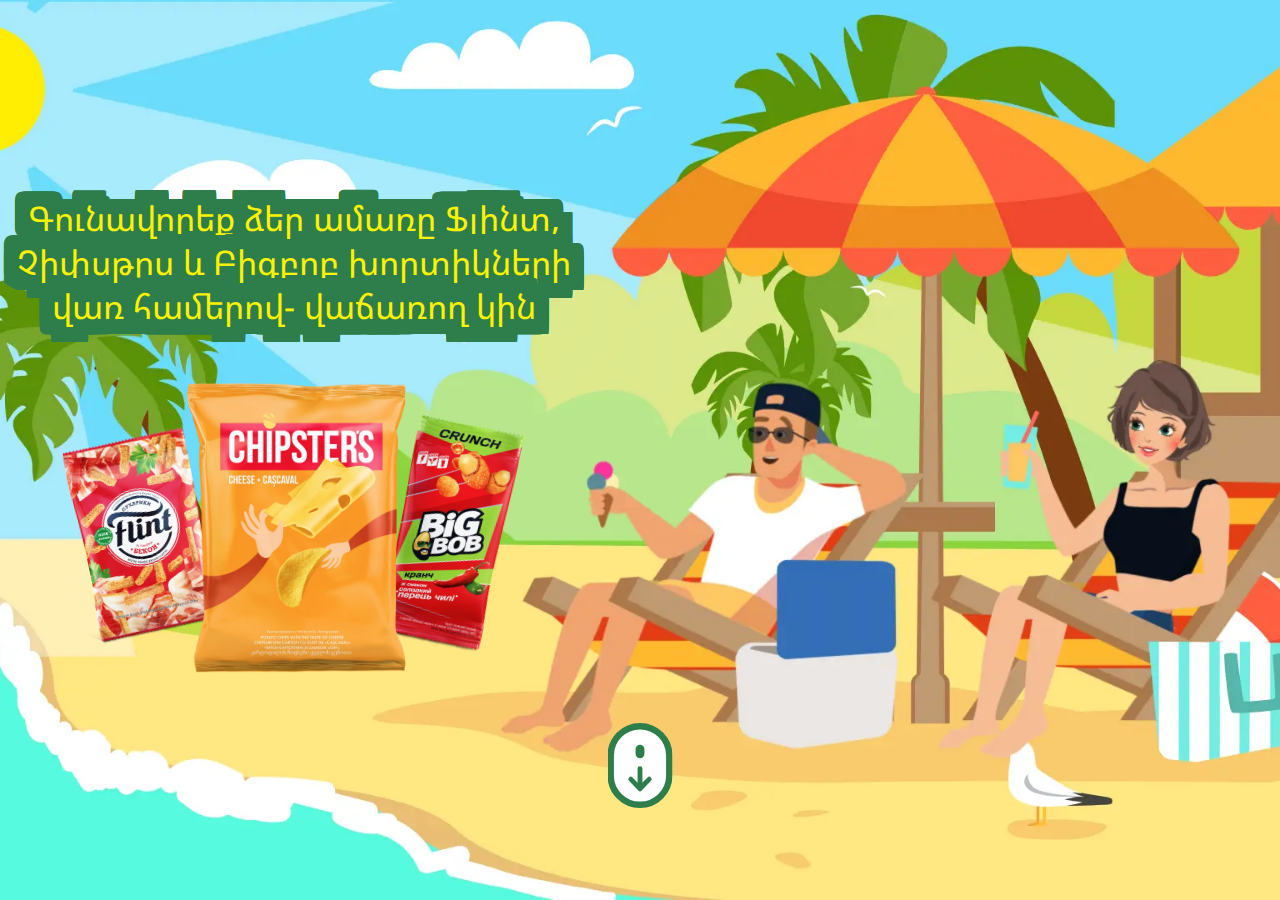
==== docs/index.html @ 05cc4460 "first commit" ====
<!DOCTYPE html>
<html lang="hy">

<head>
	<title>HIT SUMMER | Armenian</title>
	<meta charset="UTF-8">
	<meta name="format-detection" content="telephone=no">
	<!-- <style>body{opacity: 0;}</style> -->
	<link rel="stylesheet" href="css/style.min.css?_v=20240612215416">
	<link rel="shortcut icon" href="favicon.ico">
	<!-- <meta name="robots" content="noindex, nofollow"> -->
	<meta name="viewport" content="width=device-width, initial-scale=1.0">
</head>

<body>
	<div class="wrapper">
		<main data-fp class="page">
			<section data-fp-section class="sec-first">
				<div class="sec-first__container">
					<div class="sec-first__bg section-bg">
						<picture>
							<source srcset="img/bg/section-01-pc.webp" media="(min-width: 51.25em)" type="image/webp">
							<source srcset="img/bg/section-01-mob.webp" media="(max-width: 51.25em)" type="image/webp">
							<img class="ibg" src="img/bg/section-01-pc.webp" width="1366" height="1024" alt="image">
						</picture>
					</div>
					<div class="sec-first__body">
						<h1 class="sec-first__title">
							Գունավորեք ձեր ամառը Ֆլինտ, Չիփսթրս և Բիգբոբ խորտիկների վառ համերով- վաճառող կին
						</h1>
						<div class="sec-first__packs">
							<picture>
								<source srcset="img/packs/flint-02-pc.webp" media="(min-width: 51.25em)" type="image/webp">
								<source srcset="img/packs/flint-02-mob.webp" media="(max-width: 51.25em)" type="image/webp">
								<img class="sec-first__pack-01 ibg" src="img/packs/flint-02-pc.webp" width="1366" height="1024" alt="image">
							</picture>
							<picture>
								<source srcset="img/packs/chipsters-cheese-pc.webp" media="(min-width: 51.25em)" type="image/webp">
								<source srcset="img/packs/chipsters-cheese-mob.webp" media="(max-width: 51.25em)" type="image/webp">
								<img class="sec-first__pack-02 ibg" src="img/packs/chipsters-cheese-pc.webp" width="1366" height="1024" alt="image">
							</picture>
							<picture>
								<source srcset="img/packs/bob-02-pc.webp" media="(min-width: 51.25em)" type="image/webp">
								<source srcset="img/packs/bob-02-mob.webp" media="(max-width: 51.25em)" type="image/webp">
								<img class="sec-first__pack-03 ibg" src="img//packs/bob-02-pc.webp" width="1366" height="1024" alt="image">
							</picture>
						</div>
					</div>
				</div>
				<div class="scroll">
					<button type="button" class="scroll__icon" aria-label="click on next slide">
						<img width="65" height="90" class="scroll__scroll" src="img/icons/scroll.svg" alt="icon scroll">
						<img width="82" height="82" class="scroll__touch" src="img/icons/swipe.svg" alt="icon swipe">
					</button>
				</div>
			</section>

			<section data-fp-section style="opacity: 0;" class="sec-second">
				<div class="sec-second__container">
					<div class="sec-second__bg section-bg">
						<picture>
							<source srcset="img/bg/section-02-pc.webp" media="(min-width: 51.25em)" type="image/webp">
							<source srcset="img/bg/section-02-mob.webp" media="(max-width: 51.25em)" type="image/webp">
							<img class=" ibg" src="img/bg/section-02-pc.webp" width="1366" height="1024" alt="image">
						</picture>
					</div>
					<div class="sec-second__packs">
						<picture>
							<source srcset="img/packs/flint-02-pc.webp" media="(min-width: 51.25em)" type="image/webp">
							<source srcset="img/packs/flint-02-mob.webp" media="(max-width: 51.25em)" type="image/webp">
							<img class="sec-second__pack-01 ibg" src="img/packs/chipsters-cheese-pc.webp" width="1366" height="1024" alt="image">
						</picture>
						<picture>
							<source srcset="img/packs/chipsters-cheese-pc.webp" media="(min-width: 51.25em)" type="image/webp">
							<source srcset="img/packs/chipsters-cheese-mob.webp" media="(max-width: 51.25em)" type="image/webp">
							<img class="sec-second__pack-02 ibg" src="img/packs/chipsters-cheese-pc.webp" width="1366" height="1024" alt="image">
						</picture>
						<picture>
							<source srcset="img/packs/bob-02-pc.webp" media="(min-width: 51.25em)" type="image/webp">
							<source srcset="img/packs/bob-02-mob.webp" media="(max-width: 51.25em)" type="image/webp">
							<img class="sec-second__pack-03 ibg" src="img/packs/bob-02-pc.webp" width="1366" height="1024" alt="image">
						</picture>
					</div>
				</div>
				<div class="scroll">
					<button type="button" class="scroll__icon" aria-label="click on next slide">
						<img width="65" height="90" class="scroll__scroll" src="img/icons/scroll.svg" alt="icon scroll">
						<img width="82" height="82" class="scroll__touch" src="img/icons/swipe.svg" alt="icon swipe">
					</button>
				</div>
			</section>

			<section data-fp-section style="opacity: 0;" class="sec-third">
				<div class="sec-third__container">
					<div class="sec-third__bg section-bg">
						<picture>
							<source srcset="img/bg/section-02-pc.webp" media="(min-width: 51.25em)" type="image/webp">
							<source srcset="img/bg/section-02-mob.webp" media="(max-width: 51.25em)" type="image/webp">
							<img class=" ibg" src="img/bg/section-02-pc.webp" width="1366" height="1024" alt="image">
						</picture>
					</div>
					<div class="sec-third__body">
						<div class="video-youtube__body">
							<button class="video-youtube__button" type="button" data-youtube="UVajtSKNCM0" aria-label="open video from youtube">
								<img class="ibg" src="img/video/poster_ar.webp" width="1000" height="560" alt="poster video">
							</button>
						</div>
					</div>
				</div>

			</section>
		</main>
	</div>
	<script src="js/app.min.js?_v=20240612215416"></script>
</body>

</html>
---- docs/css/style.min.css ----
@import url(https://fonts.googleapis.com/css?family=Noto+Sans+Armenian:700);*{padding:0;margin:0;border:0}*,*::after,*::before{box-sizing:border-box}*::after,*::before{display:inline-block}body,html{height:100%;min-width:320px}body{color:#000;line-height:1;font-family:"Noto Sans Armenian",sans-serif;font-size:1rem;-ms-text-size-adjust:100%;-moz-text-size-adjust:100%;-webkit-text-size-adjust:100%;-webkit-font-smoothing:antialiased;-moz-osx-font-smoothing:grayscale}button,input,textarea{font-family:"Noto Sans Armenian",sans-serif;font-size:inherit;line-height:inherit;color:inherit;background-color:transparent}input,textarea{width:100%}label{display:inline-block}button,option,select{cursor:pointer}a{display:inline-block;color:inherit;text-decoration:none}ul li{list-style:none}img{vertical-align:top}h1,h2,h3,h4,h5,h6{font-weight:inherit;font-size:inherit}body{background-color:#6bdcfc}.lock body{overflow:hidden;touch-action:none;-ms-scroll-chaining:none;overscroll-behavior:none}.wrapper{min-height:100%;display:flex;flex-direction:column;overflow:hidden}@supports (overflow:clip){.wrapper{overflow:clip}}.wrapper > main{flex:1 1 auto}.wrapper > *{min-width:0}.fp-init body{overflow:hidden;touch-action:none;-ms-scroll-chaining:none;overscroll-behavior:none}[data-fp]{min-height:100svh}.fp-init [data-fp]{z-index:1;touch-action:none;position:relative;overflow:hidden}.fp-switching [data-fp-section]{touch-action:none}.fp-init [data-fp-section]{position:absolute;top:0;left:0;right:0;bottom:0;width:100%;height:100%;overflow:auto}.fp-init .cards-mode [data-fp-section],.fp-init .slider-mode [data-fp-section]{transition:-webkit-transform .7s cubic-bezier(.55,.085,0,.99) 0s;transition:transform .7s cubic-bezier(.55,.085,0,.99) 0s;transition:transform .7s cubic-bezier(.55,.085,0,.99) 0s,-webkit-transform .7s cubic-bezier(.55,.085,0,.99) 0s}.fp-init .fade-mode [data-fp-section]{transition:opacity .5s ease-in-out 0s,visibility .5s ease-in-out 0s}.ibg{width:100%;height:100%;-o-object-fit:cover;object-fit:cover}.section-bg{position:absolute;top:0;left:0;width:100%;height:100%;min-height:100vh;min-height:100svh;z-index:0;overflow:hidden}.sec-first__container,.sec-second__container,.sec-third__container{position:absolute;top:0;left:0;z-index:1;display:flex;align-items:center;width:100%;min-height:100%;overflow:hidden}.sec-first__pack-01,.sec-first__pack-03,.sec-second__pack-01,.sec-second__pack-03{position:absolute;z-index:1;height:auto;top:50%}.sec-first__pack-02,.sec-second__pack-02{position:relative;z-index:2;margin:0 auto;display:block}.loaded .sec-first .scroll{opacity:1;transition-delay:.6s}.sec-second.active-section .scroll{opacity:1;transition-delay:.6s}.loaded .sec-second,.loaded .sec-third{opacity:1!important}.scroll{position:absolute;opacity:0;transition:opacity .65s ease;left:50%;-webkit-transform:translate(-50%,0);transform:translate(-50%,0);z-index:5;bottom:10%}.scroll__icon{cursor:pointer;position:relative;z-index:2}.scroll__icon img{height:auto}.touch .scroll__icon{-webkit-animation:moveUpDownTouch 1.8s infinite ease;animation:moveUpDownTouch 1.8s infinite ease}.scroll__scroll{display:block;width:4.0625rem;-webkit-animation:moveUpDown 1.8s infinite ease;animation:moveUpDown 1.8s infinite ease}.touch .scroll__scroll{display:none}.scroll__touch{display:none}.touch .scroll__touch{display:block;-webkit-transform-origin:center center;transform-origin:center center;-webkit-animation:rotate 1.8s infinite ease;animation:rotate 1.8s infinite ease}@-webkit-keyframes moveUpDown{0%{-webkit-transform:translateY(0);transform:translateY(0)}60%{-webkit-transform:translateY(15px);transform:translateY(15px)}100%{-webkit-transform:translateY(0);transform:translateY(0)}}@keyframes moveUpDown{0%{-webkit-transform:translateY(0);transform:translateY(0)}60%{-webkit-transform:translateY(15px);transform:translateY(15px)}100%{-webkit-transform:translateY(0);transform:translateY(0)}}@-webkit-keyframes moveUpDownTouch{0%{-webkit-transform:translateY(0);transform:translateY(0)}60%{-webkit-transform:translateY(-15px);transform:translateY(-15px)}100%{-webkit-transform:translateY(0);transform:translateY(0)}}@keyframes moveUpDownTouch{0%{-webkit-transform:translateY(0);transform:translateY(0)}60%{-webkit-transform:translateY(-15px);transform:translateY(-15px)}100%{-webkit-transform:translateY(0);transform:translateY(0)}}@-webkit-keyframes rotate{0%{-webkit-transform:rotate(0);transform:rotate(0)}60%{-webkit-transform:rotate(10deg);transform:rotate(10deg)}100%{-webkit-transform:rotate(0);transform:rotate(0)}}@keyframes rotate{0%{-webkit-transform:rotate(0);transform:rotate(0)}60%{-webkit-transform:rotate(10deg);transform:rotate(10deg)}100%{-webkit-transform:rotate(0);transform:rotate(0)}}.sec-first__body{position:relative;z-index:2;padding:1.875rem 0}.sec-first__title{opacity:0;transition:opacity .45s ease;text-align:center;color:#fff200;margin-bottom:1.875rem;line-height:1.3}.loaded .sec-first__title{opacity:1;transition-delay:.2s}.sec-first__packs{position:relative}.sec-first__pack-01{left:25%;-webkit-transform:translate(-50%,-50%) rotate(-12deg);transform:translate(-50%,-50%) rotate(-12deg)}.sec-first__pack-03{right:22%;-webkit-transform:translate(50%,-50%) rotate(12deg);transform:translate(50%,-50%) rotate(12deg)}.sec-second__container{justify-content:center}.sec-second__packs{position:relative;z-index:2}.sec-second__pack-01{left:5%;-webkit-transform:translate(-50%,-50%) rotate(-12deg);transform:translate(-50%,-50%) rotate(-12deg)}.sec-second__pack-03{right:3%;-webkit-transform:translate(50%,-50%) rotate(12deg);transform:translate(50%,-50%) rotate(12deg)}.sec-third__container{justify-content:center}.sec-third__body{position:relative;z-index:1;flex:1;padding:1.875rem 0}.video-youtube__body{position:relative;z-index:2;background-color:#000;margin:0 auto;width:100%;aspect-ratio:1000/562}.video-youtube__body iframe{width:100%;height:100%;-o-object-fit:cover;object-fit:cover;aspect-ratio:1000/562}.video-youtube__button{overflow:hidden;position:relative;z-index:0;width:100%;aspect-ratio:1000/562}.video-youtube__button::before{content:"";position:absolute;pointer-events:none;top:50%;left:50%;-webkit-transform:translate(-50%,-50%);transform:translate(-50%,-50%);background-image:url(../img/icons/play.svg);background-repeat:no-repeat;background-size:contain;transition:-webkit-transform .65s ease;transition:transform .65s ease;transition:transform .65s ease,-webkit-transform .65s ease}@media (min-width:30.06125em){.video-youtube__body iframe{border:1.25rem solid #2d7e4a}.video-youtube__button{border:1.25rem solid #2d7e4a}}@media (min-width:85.43625em){.touch .scroll__touch{width:5rem}.video-youtube__body{margin-bottom:3.125rem}}@media (min-width:90.06125em){.sec-first__title{text-shadow:-20px -20px 0 #2d7e4a,-20px -19px 0 #2d7e4a,-20px -18px 0 #2d7e4a,-20px -17px 0 #2d7e4a,-20px -16px 0 #2d7e4a,-20px -15px 0 #2d7e4a,-20px -14px 0 #2d7e4a,-20px -13px 0 #2d7e4a,-20px -12px 0 #2d7e4a,-20px -11px 0 #2d7e4a,-20px -10px 0 #2d7e4a,-20px -9px 0 #2d7e4a,-20px -8px 0 #2d7e4a,-20px -7px 0 #2d7e4a,-20px -6px 0 #2d7e4a,-20px -5px 0 #2d7e4a,-20px -4px 0 #2d7e4a,-20px -3px 0 #2d7e4a,-20px -2px 0 #2d7e4a,-20px -1px 0 #2d7e4a,-20px 0 0 #2d7e4a,-20px 1px 0 #2d7e4a,-20px 2px 0 #2d7e4a,-20px 3px 0 #2d7e4a,-20px 4px 0 #2d7e4a,-20px 5px 0 #2d7e4a,-20px 6px 0 #2d7e4a,-20px 7px 0 #2d7e4a,-20px 8px 0 #2d7e4a,-20px 9px 0 #2d7e4a,-20px 10px 0 #2d7e4a,-20px 11px 0 #2d7e4a,-20px 12px 0 #2d7e4a,-20px 13px 0 #2d7e4a,-20px 14px 0 #2d7e4a,-20px 15px 0 #2d7e4a,-20px 16px 0 #2d7e4a,-20px 17px 0 #2d7e4a,-20px 18px 0 #2d7e4a,-20px 19px 0 #2d7e4a,-20px 20px 0 #2d7e4a,-19px -20px 0 #2d7e4a,-19px -19px 0 #2d7e4a,-19px -18px 0 #2d7e4a,-19px -17px 0 #2d7e4a,-19px -16px 0 #2d7e4a,-19px -15px 0 #2d7e4a,-19px -14px 0 #2d7e4a,-19px -13px 0 #2d7e4a,-19px -12px 0 #2d7e4a,-19px -11px 0 #2d7e4a,-19px -10px 0 #2d7e4a,-19px -9px 0 #2d7e4a,-19px -8px 0 #2d7e4a,-19px -7px 0 #2d7e4a,-19px -6px 0 #2d7e4a,-19px -5px 0 #2d7e4a,-19px -4px 0 #2d7e4a,-19px -3px 0 #2d7e4a,-19px -2px 0 #2d7e4a,-19px -1px 0 #2d7e4a,-19px 0 0 #2d7e4a,-19px 1px 0 #2d7e4a,-19px 2px 0 #2d7e4a,-19px 3px 0 #2d7e4a,-19px 4px 0 #2d7e4a,-19px 5px 0 #2d7e4a,-19px 6px 0 #2d7e4a,-19px 7px 0 #2d7e4a,-19px 8px 0 #2d7e4a,-19px 9px 0 #2d7e4a,-19px 10px 0 #2d7e4a,-19px 11px 0 #2d7e4a,-19px 12px 0 #2d7e4a,-19px 13px 0 #2d7e4a,-19px 14px 0 #2d7e4a,-19px 15px 0 #2d7e4a,-19px 16px 0 #2d7e4a,-19px 17px 0 #2d7e4a,-19px 18px 0 #2d7e4a,-19px 19px 0 #2d7e4a,-19px 20px 0 #2d7e4a,-18px -20px 0 #2d7e4a,-18px -19px 0 #2d7e4a,-18px -18px 0 #2d7e4a,-18px -17px 0 #2d7e4a,-18px -16px 0 #2d7e4a,-18px -15px 0 #2d7e4a,-18px -14px 0 #2d7e4a,-18px -13px 0 #2d7e4a,-18px -12px 0 #2d7e4a,-18px -11px 0 #2d7e4a,-18px -10px 0 #2d7e4a,-18px -9px 0 #2d7e4a,-18px -8px 0 #2d7e4a,-18px -7px 0 #2d7e4a,-18px -6px 0 #2d7e4a,-18px -5px 0 #2d7e4a,-18px -4px 0 #2d7e4a,-18px -3px 0 #2d7e4a,-18px -2px 0 #2d7e4a,-18px -1px 0 #2d7e4a,-18px 0 0 #2d7e4a,-18px 1px 0 #2d7e4a,-18px 2px 0 #2d7e4a,-18px 3px 0 #2d7e4a,-18px 4px 0 #2d7e4a,-18px 5px 0 #2d7e4a,-18px 6px 0 #2d7e4a,-18px 7px 0 #2d7e4a,-18px 8px 0 #2d7e4a,-18px 9px 0 #2d7e4a,-18px 10px 0 #2d7e4a,-18px 11px 0 #2d7e4a,-18px 12px 0 #2d7e4a,-18px 13px 0 #2d7e4a,-18px 14px 0 #2d7e4a,-18px 15px 0 #2d7e4a,-18px 16px 0 #2d7e4a,-18px 17px 0 #2d7e4a,-18px 18px 0 #2d7e4a,-18px 19px 0 #2d7e4a,-18px 20px 0 #2d7e4a,-17px -20px 0 #2d7e4a,-17px -19px 0 #2d7e4a,-17px -18px 0 #2d7e4a,-17px -17px 0 #2d7e4a,-17px -16px 0 #2d7e4a,-17px -15px 0 #2d7e4a,-17px -14px 0 #2d7e4a,-17px -13px 0 #2d7e4a,-17px -12px 0 #2d7e4a,-17px -11px 0 #2d7e4a,-17px -10px 0 #2d7e4a,-17px -9px 0 #2d7e4a,-17px -8px 0 #2d7e4a,-17px -7px 0 #2d7e4a,-17px -6px 0 #2d7e4a,-17px -5px 0 #2d7e4a,-17px -4px 0 #2d7e4a,-17px -3px 0 #2d7e4a,-17px -2px 0 #2d7e4a,-17px -1px 0 #2d7e4a,-17px 0 0 #2d7e4a,-17px 1px 0 #2d7e4a,-17px 2px 0 #2d7e4a,-17px 3px 0 #2d7e4a,-17px 4px 0 #2d7e4a,-17px 5px 0 #2d7e4a,-17px 6px 0 #2d7e4a,-17px 7px 0 #2d7e4a,-17px 8px 0 #2d7e4a,-17px 9px 0 #2d7e4a,-17px 10px 0 #2d7e4a,-17px 11px 0 #2d7e4a,-17px 12px 0 #2d7e4a,-17px 13px 0 #2d7e4a,-17px 14px 0 #2d7e4a,-17px 15px 0 #2d7e4a,-17px 16px 0 #2d7e4a,-17px 17px 0 #2d7e4a,-17px 18px 0 #2d7e4a,-17px 19px 0 #2d7e4a,-17px 20px 0 #2d7e4a,-16px -20px 0 #2d7e4a,-16px -19px 0 #2d7e4a,-16px -18px 0 #2d7e4a,-16px -17px 0 #2d7e4a,-16px -16px 0 #2d7e4a,-16px -15px 0 #2d7e4a,-16px -14px 0 #2d7e4a,-16px -13px 0 #2d7e4a,-16px -12px 0 #2d7e4a,-16px -11px 0 #2d7e4a,-16px -10px 0 #2d7e4a,-16px -9px 0 #2d7e4a,-16px -8px 0 #2d7e4a,-16px -7px 0 #2d7e4a,-16px -6px 0 #2d7e4a,-16px -5px 0 #2d7e4a,-16px -4px 0 #2d7e4a,-16px -3px 0 #2d7e4a,-16px -2px 0 #2d7e4a,-16px -1px 0 #2d7e4a,-16px 0 0 #2d7e4a,-16px 1px 0 #2d7e4a,-16px 2px 0 #2d7e4a,-16px 3px 0 #2d7e4a,-16px 4px 0 #2d7e4a,-16px 5px 0 #2d7e4a,-16px 6px 0 #2d7e4a,-16px 7px 0 #2d7e4a,-16px 8px 0 #2d7e4a,-16px 9px 0 #2d7e4a,-16px 10px 0 #2d7e4a,-16px 11px 0 #2d7e4a,-16px 12px 0 #2d7e4a,-16px 13px 0 #2d7e4a,-16px 14px 0 #2d7e4a,-16px 15px 0 #2d7e4a,-16px 16px 0 #2d7e4a,-16px 17px 0 #2d7e4a,-16px 18px 0 #2d7e4a,-16px 19px 0 #2d7e4a,-16px 20px 0 #2d7e4a,-15px -20px 0 #2d7e4a,-15px -19px 0 #2d7e4a,-15px -18px 0 #2d7e4a,-15px -17px 0 #2d7e4a,-15px -16px 0 #2d7e4a,-15px -15px 0 #2d7e4a,-15px -14px 0 #2d7e4a,-15px -13px 0 #2d7e4a,-15px -12px 0 #2d7e4a,-15px -11px 0 #2d7e4a,-15px -10px 0 #2d7e4a,-15px -9px 0 #2d7e4a,-15px -8px 0 #2d7e4a,-15px -7px 0 #2d7e4a,-15px -6px 0 #2d7e4a,-15px -5px 0 #2d7e4a,-15px -4px 0 #2d7e4a,-15px -3px 0 #2d7e4a,-15px -2px 0 #2d7e4a,-15px -1px 0 #2d7e4a,-15px 0 0 #2d7e4a,-15px 1px 0 #2d7e4a,-15px 2px 0 #2d7e4a,-15px 3px 0 #2d7e4a,-15px 4px 0 #2d7e4a,-15px 5px 0 #2d7e4a,-15px 6px 0 #2d7e4a,-15px 7px 0 #2d7e4a,-15px 8px 0 #2d7e4a,-15px 9px 0 #2d7e4a,-15px 10px 0 #2d7e4a,-15px 11px 0 #2d7e4a,-15px 12px 0 #2d7e4a,-15px 13px 0 #2d7e4a,-15px 14px 0 #2d7e4a,-15px 15px 0 #2d7e4a,-15px 16px 0 #2d7e4a,-15px 17px 0 #2d7e4a,-15px 18px 0 #2d7e4a,-15px 19px 0 #2d7e4a,-15px 20px 0 #2d7e4a,-14px -20px 0 #2d7e4a,-14px -19px 0 #2d7e4a,-14px -18px 0 #2d7e4a,-14px -17px 0 #2d7e4a,-14px -16px 0 #2d7e4a,-14px -15px 0 #2d7e4a,-14px -14px 0 #2d7e4a,-14px -13px 0 #2d7e4a,-14px -12px 0 #2d7e4a,-14px -11px 0 #2d7e4a,-14px -10px 0 #2d7e4a,-14px -9px 0 #2d7e4a,-14px -8px 0 #2d7e4a,-14px -7px 0 #2d7e4a,-14px -6px 0 #2d7e4a,-14px -5px 0 #2d7e4a,-14px -4px 0 #2d7e4a,-14px -3px 0 #2d7e4a,-14px -2px 0 #2d7e4a,-14px -1px 0 #2d7e4a,-14px 0 0 #2d7e4a,-14px 1px 0 #2d7e4a,-14px 2px 0 #2d7e4a,-14px 3px 0 #2d7e4a,-14px 4px 0 #2d7e4a,-14px 5px 0 #2d7e4a,-14px 6px 0 #2d7e4a,-14px 7px 0 #2d7e4a,-14px 8px 0 #2d7e4a,-14px 9px 0 #2d7e4a,-14px 10px 0 #2d7e4a,-14px 11px 0 #2d7e4a,-14px 12px 0 #2d7e4a,-14px 13px 0 #2d7e4a,-14px 14px 0 #2d7e4a,-14px 15px 0 #2d7e4a,-14px 16px 0 #2d7e4a,-14px 17px 0 #2d7e4a,-14px 18px 0 #2d7e4a,-14px 19px 0 #2d7e4a,-14px 20px 0 #2d7e4a,-13px -20px 0 #2d7e4a,-13px -19px 0 #2d7e4a,-13px -18px 0 #2d7e4a,-13px -17px 0 #2d7e4a,-13px -16px 0 #2d7e4a,-13px -15px 0 #2d7e4a,-13px -14px 0 #2d7e4a,-13px -13px 0 #2d7e4a,-13px -12px 0 #2d7e4a,-13px -11px 0 #2d7e4a,-13px -10px 0 #2d7e4a,-13px -9px 0 #2d7e4a,-13px -8px 0 #2d7e4a,-13px -7px 0 #2d7e4a,-13px -6px 0 #2d7e4a,-13px -5px 0 #2d7e4a,-13px -4px 0 #2d7e4a,-13px -3px 0 #2d7e4a,-13px -2px 0 #2d7e4a,-13px -1px 0 #2d7e4a,-13px 0 0 #2d7e4a,-13px 1px 0 #2d7e4a,-13px 2px 0 #2d7e4a,-13px 3px 0 #2d7e4a,-13px 4px 0 #2d7e4a,-13px 5px 0 #2d7e4a,-13px 6px 0 #2d7e4a,-13px 7px 0 #2d7e4a,-13px 8px 0 #2d7e4a,-13px 9px 0 #2d7e4a,-13px 10px 0 #2d7e4a,-13px 11px 0 #2d7e4a,-13px 12px 0 #2d7e4a,-13px 13px 0 #2d7e4a,-13px 14px 0 #2d7e4a,-13px 15px 0 #2d7e4a,-13px 16px 0 #2d7e4a,-13px 17px 0 #2d7e4a,-13px 18px 0 #2d7e4a,-13px 19px 0 #2d7e4a,-13px 20px 0 #2d7e4a,-12px -20px 0 #2d7e4a,-12px -19px 0 #2d7e4a,-12px -18px 0 #2d7e4a,-12px -17px 0 #2d7e4a,-12px -16px 0 #2d7e4a,-12px -15px 0 #2d7e4a,-12px -14px 0 #2d7e4a,-12px -13px 0 #2d7e4a,-12px -12px 0 #2d7e4a,-12px -11px 0 #2d7e4a,-12px -10px 0 #2d7e4a,-12px -9px 0 #2d7e4a,-12px -8px 0 #2d7e4a,-12px -7px 0 #2d7e4a,-12px -6px 0 #2d7e4a,-12px -5px 0 #2d7e4a,-12px -4px 0 #2d7e4a,-12px -3px 0 #2d7e4a,-12px -2px 0 #2d7e4a,-12px -1px 0 #2d7e4a,-12px 0 0 #2d7e4a,-12px 1px 0 #2d7e4a,-12px 2px 0 #2d7e4a,-12px 3px 0 #2d7e4a,-12px 4px 0 #2d7e4a,-12px 5px 0 #2d7e4a,-12px 6px 0 #2d7e4a,-12px 7px 0 #2d7e4a,-12px 8px 0 #2d7e4a,-12px 9px 0 #2d7e4a,-12px 10px 0 #2d7e4a,-12px 11px 0 #2d7e4a,-12px 12px 0 #2d7e4a,-12px 13px 0 #2d7e4a,-12px 14px 0 #2d7e4a,-12px 15px 0 #2d7e4a,-12px 16px 0 #2d7e4a,-12px 17px 0 #2d7e4a,-12px 18px 0 #2d7e4a,-12px 19px 0 #2d7e4a,-12px 20px 0 #2d7e4a,-11px -20px 0 #2d7e4a,-11px -19px 0 #2d7e4a,-11px -18px 0 #2d7e4a,-11px -17px 0 #2d7e4a,-11px -16px 0 #2d7e4a,-11px -15px 0 #2d7e4a,-11px -14px 0 #2d7e4a,-11px -13px 0 #2d7e4a,-11px -12px 0 #2d7e4a,-11px -11px 0 #2d7e4a,-11px -10px 0 #2d7e4a,-11px -9px 0 #2d7e4a,-11px -8px 0 #2d7e4a,-11px -7px 0 #2d7e4a,-11px -6px 0 #2d7e4a,-11px -5px 0 #2d7e4a,-11px -4px 0 #2d7e4a,-11px -3px 0 #2d7e4a,-11px -2px 0 #2d7e4a,-11px -1px 0 #2d7e4a,-11px 0 0 #2d7e4a,-11px 1px 0 #2d7e4a,-11px 2px 0 #2d7e4a,-11px 3px 0 #2d7e4a,-11px 4px 0 #2d7e4a,-11px 5px 0 #2d7e4a,-11px 6px 0 #2d7e4a,-11px 7px 0 #2d7e4a,-11px 8px 0 #2d7e4a,-11px 9px 0 #2d7e4a,-11px 10px 0 #2d7e4a,-11px 11px 0 #2d7e4a,-11px 12px 0 #2d7e4a,-11px 13px 0 #2d7e4a,-11px 14px 0 #2d7e4a,-11px 15px 0 #2d7e4a,-11px 16px 0 #2d7e4a,-11px 17px 0 #2d7e4a,-11px 18px 0 #2d7e4a,-11px 19px 0 #2d7e4a,-11px 20px 0 #2d7e4a,-10px -20px 0 #2d7e4a,-10px -19px 0 #2d7e4a,-10px -18px 0 #2d7e4a,-10px -17px 0 #2d7e4a,-10px -16px 0 #2d7e4a,-10px -15px 0 #2d7e4a,-10px -14px 0 #2d7e4a,-10px -13px 0 #2d7e4a,-10px -12px 0 #2d7e4a,-10px -11px 0 #2d7e4a,-10px -10px 0 #2d7e4a,-10px -9px 0 #2d7e4a,-10px -8px 0 #2d7e4a,-10px -7px 0 #2d7e4a,-10px -6px 0 #2d7e4a,-10px -5px 0 #2d7e4a,-10px -4px 0 #2d7e4a,-10px -3px 0 #2d7e4a,-10px -2px 0 #2d7e4a,-10px -1px 0 #2d7e4a,-10px 0 0 #2d7e4a,-10px 1px 0 #2d7e4a,-10px 2px 0 #2d7e4a,-10px 3px 0 #2d7e4a,-10px 4px 0 #2d7e4a,-10px 5px 0 #2d7e4a,-10px 6px 0 #2d7e4a,-10px 7px 0 #2d7e4a,-10px 8px 0 #2d7e4a,-10px 9px 0 #2d7e4a,-10px 10px 0 #2d7e4a,-10px 11px 0 #2d7e4a,-10px 12px 0 #2d7e4a,-10px 13px 0 #2d7e4a,-10px 14px 0 #2d7e4a,-10px 15px 0 #2d7e4a,-10px 16px 0 #2d7e4a,-10px 17px 0 #2d7e4a,-10px 18px 0 #2d7e4a,-10px 19px 0 #2d7e4a,-10px 20px 0 #2d7e4a,-9px -20px 0 #2d7e4a,-9px -19px 0 #2d7e4a,-9px -18px 0 #2d7e4a,-9px -17px 0 #2d7e4a,-9px -16px 0 #2d7e4a,-9px -15px 0 #2d7e4a,-9px -14px 0 #2d7e4a,-9px -13px 0 #2d7e4a,-9px -12px 0 #2d7e4a,-9px -11px 0 #2d7e4a,-9px -10px 0 #2d7e4a,-9px -9px 0 #2d7e4a,-9px -8px 0 #2d7e4a,-9px -7px 0 #2d7e4a,-9px -6px 0 #2d7e4a,-9px -5px 0 #2d7e4a,-9px -4px 0 #2d7e4a,-9px -3px 0 #2d7e4a,-9px -2px 0 #2d7e4a,-9px -1px 0 #2d7e4a,-9px 0 0 #2d7e4a,-9px 1px 0 #2d7e4a,-9px 2px 0 #2d7e4a,-9px 3px 0 #2d7e4a,-9px 4px 0 #2d7e4a,-9px 5px 0 #2d7e4a,-9px 6px 0 #2d7e4a,-9px 7px 0 #2d7e4a,-9px 8px 0 #2d7e4a,-9px 9px 0 #2d7e4a,-9px 10px 0 #2d7e4a,-9px 11px 0 #2d7e4a,-9px 12px 0 #2d7e4a,-9px 13px 0 #2d7e4a,-9px 14px 0 #2d7e4a,-9px 15px 0 #2d7e4a,-9px 16px 0 #2d7e4a,-9px 17px 0 #2d7e4a,-9px 18px 0 #2d7e4a,-9px 19px 0 #2d7e4a,-9px 20px 0 #2d7e4a,-8px -20px 0 #2d7e4a,-8px -19px 0 #2d7e4a,-8px -18px 0 #2d7e4a,-8px -17px 0 #2d7e4a,-8px -16px 0 #2d7e4a,-8px -15px 0 #2d7e4a,-8px -14px 0 #2d7e4a,-8px -13px 0 #2d7e4a,-8px -12px 0 #2d7e4a,-8px -11px 0 #2d7e4a,-8px -10px 0 #2d7e4a,-8px -9px 0 #2d7e4a,-8px -8px 0 #2d7e4a,-8px -7px 0 #2d7e4a,-8px -6px 0 #2d7e4a,-8px -5px 0 #2d7e4a,-8px -4px 0 #2d7e4a,-8px -3px 0 #2d7e4a,-8px -2px 0 #2d7e4a,-8px -1px 0 #2d7e4a,-8px 0 0 #2d7e4a,-8px 1px 0 #2d7e4a,-8px 2px 0 #2d7e4a,-8px 3px 0 #2d7e4a,-8px 4px 0 #2d7e4a,-8px 5px 0 #2d7e4a,-8px 6px 0 #2d7e4a,-8px 7px 0 #2d7e4a,-8px 8px 0 #2d7e4a,-8px 9px 0 #2d7e4a,-8px 10px 0 #2d7e4a,-8px 11px 0 #2d7e4a,-8px 12px 0 #2d7e4a,-8px 13px 0 #2d7e4a,-8px 14px 0 #2d7e4a,-8px 15px 0 #2d7e4a,-8px 16px 0 #2d7e4a,-8px 17px 0 #2d7e4a,-8px 18px 0 #2d7e4a,-8px 19px 0 #2d7e4a,-8px 20px 0 #2d7e4a,-7px -20px 0 #2d7e4a,-7px -19px 0 #2d7e4a,-7px -18px 0 #2d7e4a,-7px -17px 0 #2d7e4a,-7px -16px 0 #2d7e4a,-7px -15px 0 #2d7e4a,-7px -14px 0 #2d7e4a,-7px -13px 0 #2d7e4a,-7px -12px 0 #2d7e4a,-7px -11px 0 #2d7e4a,-7px -10px 0 #2d7e4a,-7px -9px 0 #2d7e4a,-7px -8px 0 #2d7e4a,-7px -7px 0 #2d7e4a,-7px -6px 0 #2d7e4a,-7px -5px 0 #2d7e4a,-7px -4px 0 #2d7e4a,-7px -3px 0 #2d7e4a,-7px -2px 0 #2d7e4a,-7px -1px 0 #2d7e4a,-7px 0 0 #2d7e4a,-7px 1px 0 #2d7e4a,-7px 2px 0 #2d7e4a,-7px 3px 0 #2d7e4a,-7px 4px 0 #2d7e4a,-7px 5px 0 #2d7e4a,-7px 6px 0 #2d7e4a,-7px 7px 0 #2d7e4a,-7px 8px 0 #2d7e4a,-7px 9px 0 #2d7e4a,-7px 10px 0 #2d7e4a,-7px 11px 0 #2d7e4a,-7px 12px 0 #2d7e4a,-7px 13px 0 #2d7e4a,-7px 14px 0 #2d7e4a,-7px 15px 0 #2d7e4a,-7px 16px 0 #2d7e4a,-7px 17px 0 #2d7e4a,-7px 18px 0 #2d7e4a,-7px 19px 0 #2d7e4a,-7px 20px 0 #2d7e4a,-6px -20px 0 #2d7e4a,-6px -19px 0 #2d7e4a,-6px -18px 0 #2d7e4a,-6px -17px 0 #2d7e4a,-6px -16px 0 #2d7e4a,-6px -15px 0 #2d7e4a,-6px -14px 0 #2d7e4a,-6px -13px 0 #2d7e4a,-6px -12px 0 #2d7e4a,-6px -11px 0 #2d7e4a,-6px -10px 0 #2d7e4a,-6px -9px 0 #2d7e4a,-6px -8px 0 #2d7e4a,-6px -7px 0 #2d7e4a,-6px -6px 0 #2d7e4a,-6px -5px 0 #2d7e4a,-6px -4px 0 #2d7e4a,-6px -3px 0 #2d7e4a,-6px -2px 0 #2d7e4a,-6px -1px 0 #2d7e4a,-6px 0 0 #2d7e4a,-6px 1px 0 #2d7e4a,-6px 2px 0 #2d7e4a,-6px 3px 0 #2d7e4a,-6px 4px 0 #2d7e4a,-6px 5px 0 #2d7e4a,-6px 6px 0 #2d7e4a,-6px 7px 0 #2d7e4a,-6px 8px 0 #2d7e4a,-6px 9px 0 #2d7e4a,-6px 10px 0 #2d7e4a,-6px 11px 0 #2d7e4a,-6px 12px 0 #2d7e4a,-6px 13px 0 #2d7e4a,-6px 14px 0 #2d7e4a,-6px 15px 0 #2d7e4a,-6px 16px 0 #2d7e4a,-6px 17px 0 #2d7e4a,-6px 18px 0 #2d7e4a,-6px 19px 0 #2d7e4a,-6px 20px 0 #2d7e4a,-5px -20px 0 #2d7e4a,-5px -19px 0 #2d7e4a,-5px -18px 0 #2d7e4a,-5px -17px 0 #2d7e4a,-5px -16px 0 #2d7e4a,-5px -15px 0 #2d7e4a,-5px -14px 0 #2d7e4a,-5px -13px 0 #2d7e4a,-5px -12px 0 #2d7e4a,-5px -11px 0 #2d7e4a,-5px -10px 0 #2d7e4a,-5px -9px 0 #2d7e4a,-5px -8px 0 #2d7e4a,-5px -7px 0 #2d7e4a,-5px -6px 0 #2d7e4a,-5px -5px 0 #2d7e4a,-5px -4px 0 #2d7e4a,-5px -3px 0 #2d7e4a,-5px -2px 0 #2d7e4a,-5px -1px 0 #2d7e4a,-5px 0 0 #2d7e4a,-5px 1px 0 #2d7e4a,-5px 2px 0 #2d7e4a,-5px 3px 0 #2d7e4a,-5px 4px 0 #2d7e4a,-5px 5px 0 #2d7e4a,-5px 6px 0 #2d7e4a,-5px 7px 0 #2d7e4a,-5px 8px 0 #2d7e4a,-5px 9px 0 #2d7e4a,-5px 10px 0 #2d7e4a,-5px 11px 0 #2d7e4a,-5px 12px 0 #2d7e4a,-5px 13px 0 #2d7e4a,-5px 14px 0 #2d7e4a,-5px 15px 0 #2d7e4a,-5px 16px 0 #2d7e4a,-5px 17px 0 #2d7e4a,-5px 18px 0 #2d7e4a,-5px 19px 0 #2d7e4a,-5px 20px 0 #2d7e4a,-4px -20px 0 #2d7e4a,-4px -19px 0 #2d7e4a,-4px -18px 0 #2d7e4a,-4px -17px 0 #2d7e4a,-4px -16px 0 #2d7e4a,-4px -15px 0 #2d7e4a,-4px -14px 0 #2d7e4a,-4px -13px 0 #2d7e4a,-4px -12px 0 #2d7e4a,-4px -11px 0 #2d7e4a,-4px -10px 0 #2d7e4a,-4px -9px 0 #2d7e4a,-4px -8px 0 #2d7e4a,-4px -7px 0 #2d7e4a,-4px -6px 0 #2d7e4a,-4px -5px 0 #2d7e4a,-4px -4px 0 #2d7e4a,-4px -3px 0 #2d7e4a,-4px -2px 0 #2d7e4a,-4px -1px 0 #2d7e4a,-4px 0 0 #2d7e4a,-4px 1px 0 #2d7e4a,-4px 2px 0 #2d7e4a,-4px 3px 0 #2d7e4a,-4px 4px 0 #2d7e4a,-4px 5px 0 #2d7e4a,-4px 6px 0 #2d7e4a,-4px 7px 0 #2d7e4a,-4px 8px 0 #2d7e4a,-4px 9px 0 #2d7e4a,-4px 10px 0 #2d7e4a,-4px 11px 0 #2d7e4a,-4px 12px 0 #2d7e4a,-4px 13px 0 #2d7e4a,-4px 14px 0 #2d7e4a,-4px 15px 0 #2d7e4a,-4px 16px 0 #2d7e4a,-4px 17px 0 #2d7e4a,-4px 18px 0 #2d7e4a,-4px 19px 0 #2d7e4a,-4px 20px 0 #2d7e4a,-3px -20px 0 #2d7e4a,-3px -19px 0 #2d7e4a,-3px -18px 0 #2d7e4a,-3px -17px 0 #2d7e4a,-3px -16px 0 #2d7e4a,-3px -15px 0 #2d7e4a,-3px -14px 0 #2d7e4a,-3px -13px 0 #2d7e4a,-3px -12px 0 #2d7e4a,-3px -11px 0 #2d7e4a,-3px -10px 0 #2d7e4a,-3px -9px 0 #2d7e4a,-3px -8px 0 #2d7e4a,-3px -7px 0 #2d7e4a,-3px -6px 0 #2d7e4a,-3px -5px 0 #2d7e4a,-3px -4px 0 #2d7e4a,-3px -3px 0 #2d7e4a,-3px -2px 0 #2d7e4a,-3px -1px 0 #2d7e4a,-3px 0 0 #2d7e4a,-3px 1px 0 #2d7e4a,-3px 2px 0 #2d7e4a,-3px 3px 0 #2d7e4a,-3px 4px 0 #2d7e4a,-3px 5px 0 #2d7e4a,-3px 6px 0 #2d7e4a,-3px 7px 0 #2d7e4a,-3px 8px 0 #2d7e4a,-3px 9px 0 #2d7e4a,-3px 10px 0 #2d7e4a,-3px 11px 0 #2d7e4a,-3px 12px 0 #2d7e4a,-3px 13px 0 #2d7e4a,-3px 14px 0 #2d7e4a,-3px 15px 0 #2d7e4a,-3px 16px 0 #2d7e4a,-3px 17px 0 #2d7e4a,-3px 18px 0 #2d7e4a,-3px 19px 0 #2d7e4a,-3px 20px 0 #2d7e4a,-2px -20px 0 #2d7e4a,-2px -19px 0 #2d7e4a,-2px -18px 0 #2d7e4a,-2px -17px 0 #2d7e4a,-2px -16px 0 #2d7e4a,-2px -15px 0 #2d7e4a,-2px -14px 0 #2d7e4a,-2px -13px 0 #2d7e4a,-2px -12px 0 #2d7e4a,-2px -11px 0 #2d7e4a,-2px -10px 0 #2d7e4a,-2px -9px 0 #2d7e4a,-2px -8px 0 #2d7e4a,-2px -7px 0 #2d7e4a,-2px -6px 0 #2d7e4a,-2px -5px 0 #2d7e4a,-2px -4px 0 #2d7e4a,-2px -3px 0 #2d7e4a,-2px -2px 0 #2d7e4a,-2px -1px 0 #2d7e4a,-2px 0 0 #2d7e4a,-2px 1px 0 #2d7e4a,-2px 2px 0 #2d7e4a,-2px 3px 0 #2d7e4a,-2px 4px 0 #2d7e4a,-2px 5px 0 #2d7e4a,-2px 6px 0 #2d7e4a,-2px 7px 0 #2d7e4a,-2px 8px 0 #2d7e4a,-2px 9px 0 #2d7e4a,-2px 10px 0 #2d7e4a,-2px 11px 0 #2d7e4a,-2px 12px 0 #2d7e4a,-2px 13px 0 #2d7e4a,-2px 14px 0 #2d7e4a,-2px 15px 0 #2d7e4a,-2px 16px 0 #2d7e4a,-2px 17px 0 #2d7e4a,-2px 18px 0 #2d7e4a,-2px 19px 0 #2d7e4a,-2px 20px 0 #2d7e4a,-1px -20px 0 #2d7e4a,-1px -19px 0 #2d7e4a,-1px -18px 0 #2d7e4a,-1px -17px 0 #2d7e4a,-1px -16px 0 #2d7e4a,-1px -15px 0 #2d7e4a,-1px -14px 0 #2d7e4a,-1px -13px 0 #2d7e4a,-1px -12px 0 #2d7e4a,-1px -11px 0 #2d7e4a,-1px -10px 0 #2d7e4a,-1px -9px 0 #2d7e4a,-1px -8px 0 #2d7e4a,-1px -7px 0 #2d7e4a,-1px -6px 0 #2d7e4a,-1px -5px 0 #2d7e4a,-1px -4px 0 #2d7e4a,-1px -3px 0 #2d7e4a,-1px -2px 0 #2d7e4a,-1px -1px 0 #2d7e4a,-1px 0 0 #2d7e4a,-1px 1px 0 #2d7e4a,-1px 2px 0 #2d7e4a,-1px 3px 0 #2d7e4a,-1px 4px 0 #2d7e4a,-1px 5px 0 #2d7e4a,-1px 6px 0 #2d7e4a,-1px 7px 0 #2d7e4a,-1px 8px 0 #2d7e4a,-1px 9px 0 #2d7e4a,-1px 10px 0 #2d7e4a,-1px 11px 0 #2d7e4a,-1px 12px 0 #2d7e4a,-1px 13px 0 #2d7e4a,-1px 14px 0 #2d7e4a,-1px 15px 0 #2d7e4a,-1px 16px 0 #2d7e4a,-1px 17px 0 #2d7e4a,-1px 18px 0 #2d7e4a,-1px 19px 0 #2d7e4a,-1px 20px 0 #2d7e4a,0 -20px 0 #2d7e4a,0 -19px 0 #2d7e4a,0 -18px 0 #2d7e4a,0 -17px 0 #2d7e4a,0 -16px 0 #2d7e4a,0 -15px 0 #2d7e4a,0 -14px 0 #2d7e4a,0 -13px 0 #2d7e4a,0 -12px 0 #2d7e4a,0 -11px 0 #2d7e4a,0 -10px 0 #2d7e4a,0 -9px 0 #2d7e4a,0 -8px 0 #2d7e4a,0 -7px 0 #2d7e4a,0 -6px 0 #2d7e4a,0 -5px 0 #2d7e4a,0 -4px 0 #2d7e4a,0 -3px 0 #2d7e4a,0 -2px 0 #2d7e4a,0 -1px 0 #2d7e4a,0 0 0 #2d7e4a,0 1px 0 #2d7e4a,0 2px 0 #2d7e4a,0 3px 0 #2d7e4a,0 4px 0 #2d7e4a,0 5px 0 #2d7e4a,0 6px 0 #2d7e4a,0 7px 0 #2d7e4a,0 8px 0 #2d7e4a,0 9px 0 #2d7e4a,0 10px 0 #2d7e4a,0 11px 0 #2d7e4a,0 12px 0 #2d7e4a,0 13px 0 #2d7e4a,0 14px 0 #2d7e4a,0 15px 0 #2d7e4a,0 16px 0 #2d7e4a,0 17px 0 #2d7e4a,0 18px 0 #2d7e4a,0 19px 0 #2d7e4a,0 20px 0 #2d7e4a,1px -20px 0 #2d7e4a,1px -19px 0 #2d7e4a,1px -18px 0 #2d7e4a,1px -17px 0 #2d7e4a,1px -16px 0 #2d7e4a,1px -15px 0 #2d7e4a,1px -14px 0 #2d7e4a,1px -13px 0 #2d7e4a,1px -12px 0 #2d7e4a,1px -11px 0 #2d7e4a,1px -10px 0 #2d7e4a,1px -9px 0 #2d7e4a,1px -8px 0 #2d7e4a,1px -7px 0 #2d7e4a,1px -6px 0 #2d7e4a,1px -5px 0 #2d7e4a,1px -4px 0 #2d7e4a,1px -3px 0 #2d7e4a,1px -2px 0 #2d7e4a,1px -1px 0 #2d7e4a,1px 0 0 #2d7e4a,1px 1px 0 #2d7e4a,1px 2px 0 #2d7e4a,1px 3px 0 #2d7e4a,1px 4px 0 #2d7e4a,1px 5px 0 #2d7e4a,1px 6px 0 #2d7e4a,1px 7px 0 #2d7e4a,1px 8px 0 #2d7e4a,1px 9px 0 #2d7e4a,1px 10px 0 #2d7e4a,1px 11px 0 #2d7e4a,1px 12px 0 #2d7e4a,1px 13px 0 #2d7e4a,1px 14px 0 #2d7e4a,1px 15px 0 #2d7e4a,1px 16px 0 #2d7e4a,1px 17px 0 #2d7e4a,1px 18px 0 #2d7e4a,1px 19px 0 #2d7e4a,1px 20px 0 #2d7e4a,2px -20px 0 #2d7e4a,2px -19px 0 #2d7e4a,2px -18px 0 #2d7e4a,2px -17px 0 #2d7e4a,2px -16px 0 #2d7e4a,2px -15px 0 #2d7e4a,2px -14px 0 #2d7e4a,2px -13px 0 #2d7e4a,2px -12px 0 #2d7e4a,2px -11px 0 #2d7e4a,2px -10px 0 #2d7e4a,2px -9px 0 #2d7e4a,2px -8px 0 #2d7e4a,2px -7px 0 #2d7e4a,2px -6px 0 #2d7e4a,2px -5px 0 #2d7e4a,2px -4px 0 #2d7e4a,2px -3px 0 #2d7e4a,2px -2px 0 #2d7e4a,2px -1px 0 #2d7e4a,2px 0 0 #2d7e4a,2px 1px 0 #2d7e4a,2px 2px 0 #2d7e4a,2px 3px 0 #2d7e4a,2px 4px 0 #2d7e4a,2px 5px 0 #2d7e4a,2px 6px 0 #2d7e4a,2px 7px 0 #2d7e4a,2px 8px 0 #2d7e4a,2px 9px 0 #2d7e4a,2px 10px 0 #2d7e4a,2px 11px 0 #2d7e4a,2px 12px 0 #2d7e4a,2px 13px 0 #2d7e4a,2px 14px 0 #2d7e4a,2px 15px 0 #2d7e4a,2px 16px 0 #2d7e4a,2px 17px 0 #2d7e4a,2px 18px 0 #2d7e4a,2px 19px 0 #2d7e4a,2px 20px 0 #2d7e4a,3px -20px 0 #2d7e4a,3px -19px 0 #2d7e4a,3px -18px 0 #2d7e4a,3px -17px 0 #2d7e4a,3px -16px 0 #2d7e4a,3px -15px 0 #2d7e4a,3px -14px 0 #2d7e4a,3px -13px 0 #2d7e4a,3px -12px 0 #2d7e4a,3px -11px 0 #2d7e4a,3px -10px 0 #2d7e4a,3px -9px 0 #2d7e4a,3px -8px 0 #2d7e4a,3px -7px 0 #2d7e4a,3px -6px 0 #2d7e4a,3px -5px 0 #2d7e4a,3px -4px 0 #2d7e4a,3px -3px 0 #2d7e4a,3px -2px 0 #2d7e4a,3px -1px 0 #2d7e4a,3px 0 0 #2d7e4a,3px 1px 0 #2d7e4a,3px 2px 0 #2d7e4a,3px 3px 0 #2d7e4a,3px 4px 0 #2d7e4a,3px 5px 0 #2d7e4a,3px 6px 0 #2d7e4a,3px 7px 0 #2d7e4a,3px 8px 0 #2d7e4a,3px 9px 0 #2d7e4a,3px 10px 0 #2d7e4a,3px 11px 0 #2d7e4a,3px 12px 0 #2d7e4a,3px 13px 0 #2d7e4a,3px 14px 0 #2d7e4a,3px 15px 0 #2d7e4a,3px 16px 0 #2d7e4a,3px 17px 0 #2d7e4a,3px 18px 0 #2d7e4a,3px 19px 0 #2d7e4a,3px 20px 0 #2d7e4a,4px -20px 0 #2d7e4a,4px -19px 0 #2d7e4a,4px -18px 0 #2d7e4a,4px -17px 0 #2d7e4a,4px -16px 0 #2d7e4a,4px -15px 0 #2d7e4a,4px -14px 0 #2d7e4a,4px -13px 0 #2d7e4a,4px -12px 0 #2d7e4a,4px -11px 0 #2d7e4a,4px -10px 0 #2d7e4a,4px -9px 0 #2d7e4a,4px -8px 0 #2d7e4a,4px -7px 0 #2d7e4a,4px -6px 0 #2d7e4a,4px -5px 0 #2d7e4a,4px -4px 0 #2d7e4a,4px -3px 0 #2d7e4a,4px -2px 0 #2d7e4a,4px -1px 0 #2d7e4a,4px 0 0 #2d7e4a,4px 1px 0 #2d7e4a,4px 2px 0 #2d7e4a,4px 3px 0 #2d7e4a,4px 4px 0 #2d7e4a,4px 5px 0 #2d7e4a,4px 6px 0 #2d7e4a,4px 7px 0 #2d7e4a,4px 8px 0 #2d7e4a,4px 9px 0 #2d7e4a,4px 10px 0 #2d7e4a,4px 11px 0 #2d7e4a,4px 12px 0 #2d7e4a,4px 13px 0 #2d7e4a,4px 14px 0 #2d7e4a,4px 15px 0 #2d7e4a,4px 16px 0 #2d7e4a,4px 17px 0 #2d7e4a,4px 18px 0 #2d7e4a,4px 19px 0 #2d7e4a,4px 20px 0 #2d7e4a,5px -20px 0 #2d7e4a,5px -19px 0 #2d7e4a,5px -18px 0 #2d7e4a,5px -17px 0 #2d7e4a,5px -16px 0 #2d7e4a,5px -15px 0 #2d7e4a,5px -14px 0 #2d7e4a,5px -13px 0 #2d7e4a,5px -12px 0 #2d7e4a,5px -11px 0 #2d7e4a,5px -10px 0 #2d7e4a,5px -9px 0 #2d7e4a,5px -8px 0 #2d7e4a,5px -7px 0 #2d7e4a,5px -6px 0 #2d7e4a,5px -5px 0 #2d7e4a,5px -4px 0 #2d7e4a,5px -3px 0 #2d7e4a,5px -2px 0 #2d7e4a,5px -1px 0 #2d7e4a,5px 0 0 #2d7e4a,5px 1px 0 #2d7e4a,5px 2px 0 #2d7e4a,5px 3px 0 #2d7e4a,5px 4px 0 #2d7e4a,5px 5px 0 #2d7e4a,5px 6px 0 #2d7e4a,5px 7px 0 #2d7e4a,5px 8px 0 #2d7e4a,5px 9px 0 #2d7e4a,5px 10px 0 #2d7e4a,5px 11px 0 #2d7e4a,5px 12px 0 #2d7e4a,5px 13px 0 #2d7e4a,5px 14px 0 #2d7e4a,5px 15px 0 #2d7e4a,5px 16px 0 #2d7e4a,5px 17px 0 #2d7e4a,5px 18px 0 #2d7e4a,5px 19px 0 #2d7e4a,5px 20px 0 #2d7e4a,6px -20px 0 #2d7e4a,6px -19px 0 #2d7e4a,6px -18px 0 #2d7e4a,6px -17px 0 #2d7e4a,6px -16px 0 #2d7e4a,6px -15px 0 #2d7e4a,6px -14px 0 #2d7e4a,6px -13px 0 #2d7e4a,6px -12px 0 #2d7e4a,6px -11px 0 #2d7e4a,6px -10px 0 #2d7e4a,6px -9px 0 #2d7e4a,6px -8px 0 #2d7e4a,6px -7px 0 #2d7e4a,6px -6px 0 #2d7e4a,6px -5px 0 #2d7e4a,6px -4px 0 #2d7e4a,6px -3px 0 #2d7e4a,6px -2px 0 #2d7e4a,6px -1px 0 #2d7e4a,6px 0 0 #2d7e4a,6px 1px 0 #2d7e4a,6px 2px 0 #2d7e4a,6px 3px 0 #2d7e4a,6px 4px 0 #2d7e4a,6px 5px 0 #2d7e4a,6px 6px 0 #2d7e4a,6px 7px 0 #2d7e4a,6px 8px 0 #2d7e4a,6px 9px 0 #2d7e4a,6px 10px 0 #2d7e4a,6px 11px 0 #2d7e4a,6px 12px 0 #2d7e4a,6px 13px 0 #2d7e4a,6px 14px 0 #2d7e4a,6px 15px 0 #2d7e4a,6px 16px 0 #2d7e4a,6px 17px 0 #2d7e4a,6px 18px 0 #2d7e4a,6px 19px 0 #2d7e4a,6px 20px 0 #2d7e4a,7px -20px 0 #2d7e4a,7px -19px 0 #2d7e4a,7px -18px 0 #2d7e4a,7px -17px 0 #2d7e4a,7px -16px 0 #2d7e4a,7px -15px 0 #2d7e4a,7px -14px 0 #2d7e4a,7px -13px 0 #2d7e4a,7px -12px 0 #2d7e4a,7px -11px 0 #2d7e4a,7px -10px 0 #2d7e4a,7px -9px 0 #2d7e4a,7px -8px 0 #2d7e4a,7px -7px 0 #2d7e4a,7px -6px 0 #2d7e4a,7px -5px 0 #2d7e4a,7px -4px 0 #2d7e4a,7px -3px 0 #2d7e4a,7px -2px 0 #2d7e4a,7px -1px 0 #2d7e4a,7px 0 0 #2d7e4a,7px 1px 0 #2d7e4a,7px 2px 0 #2d7e4a,7px 3px 0 #2d7e4a,7px 4px 0 #2d7e4a,7px 5px 0 #2d7e4a,7px 6px 0 #2d7e4a,7px 7px 0 #2d7e4a,7px 8px 0 #2d7e4a,7px 9px 0 #2d7e4a,7px 10px 0 #2d7e4a,7px 11px 0 #2d7e4a,7px 12px 0 #2d7e4a,7px 13px 0 #2d7e4a,7px 14px 0 #2d7e4a,7px 15px 0 #2d7e4a,7px 16px 0 #2d7e4a,7px 17px 0 #2d7e4a,7px 18px 0 #2d7e4a,7px 19px 0 #2d7e4a,7px 20px 0 #2d7e4a,8px -20px 0 #2d7e4a,8px -19px 0 #2d7e4a,8px -18px 0 #2d7e4a,8px -17px 0 #2d7e4a,8px -16px 0 #2d7e4a,8px -15px 0 #2d7e4a,8px -14px 0 #2d7e4a,8px -13px 0 #2d7e4a,8px -12px 0 #2d7e4a,8px -11px 0 #2d7e4a,8px -10px 0 #2d7e4a,8px -9px 0 #2d7e4a,8px -8px 0 #2d7e4a,8px -7px 0 #2d7e4a,8px -6px 0 #2d7e4a,8px -5px 0 #2d7e4a,8px -4px 0 #2d7e4a,8px -3px 0 #2d7e4a,8px -2px 0 #2d7e4a,8px -1px 0 #2d7e4a,8px 0 0 #2d7e4a,8px 1px 0 #2d7e4a,8px 2px 0 #2d7e4a,8px 3px 0 #2d7e4a,8px 4px 0 #2d7e4a,8px 5px 0 #2d7e4a,8px 6px 0 #2d7e4a,8px 7px 0 #2d7e4a,8px 8px 0 #2d7e4a,8px 9px 0 #2d7e4a,8px 10px 0 #2d7e4a,8px 11px 0 #2d7e4a,8px 12px 0 #2d7e4a,8px 13px 0 #2d7e4a,8px 14px 0 #2d7e4a,8px 15px 0 #2d7e4a,8px 16px 0 #2d7e4a,8px 17px 0 #2d7e4a,8px 18px 0 #2d7e4a,8px 19px 0 #2d7e4a,8px 20px 0 #2d7e4a,9px -20px 0 #2d7e4a,9px -19px 0 #2d7e4a,9px -18px 0 #2d7e4a,9px -17px 0 #2d7e4a,9px -16px 0 #2d7e4a,9px -15px 0 #2d7e4a,9px -14px 0 #2d7e4a,9px -13px 0 #2d7e4a,9px -12px 0 #2d7e4a,9px -11px 0 #2d7e4a,9px -10px 0 #2d7e4a,9px -9px 0 #2d7e4a,9px -8px 0 #2d7e4a,9px -7px 0 #2d7e4a,9px -6px 0 #2d7e4a,9px -5px 0 #2d7e4a,9px -4px 0 #2d7e4a,9px -3px 0 #2d7e4a,9px -2px 0 #2d7e4a,9px -1px 0 #2d7e4a,9px 0 0 #2d7e4a,9px 1px 0 #2d7e4a,9px 2px 0 #2d7e4a,9px 3px 0 #2d7e4a,9px 4px 0 #2d7e4a,9px 5px 0 #2d7e4a,9px 6px 0 #2d7e4a,9px 7px 0 #2d7e4a,9px 8px 0 #2d7e4a,9px 9px 0 #2d7e4a,9px 10px 0 #2d7e4a,9px 11px 0 #2d7e4a,9px 12px 0 #2d7e4a,9px 13px 0 #2d7e4a,9px 14px 0 #2d7e4a,9px 15px 0 #2d7e4a,9px 16px 0 #2d7e4a,9px 17px 0 #2d7e4a,9px 18px 0 #2d7e4a,9px 19px 0 #2d7e4a,9px 20px 0 #2d7e4a,10px -20px 0 #2d7e4a,10px -19px 0 #2d7e4a,10px -18px 0 #2d7e4a,10px -17px 0 #2d7e4a,10px -16px 0 #2d7e4a,10px -15px 0 #2d7e4a,10px -14px 0 #2d7e4a,10px -13px 0 #2d7e4a,10px -12px 0 #2d7e4a,10px -11px 0 #2d7e4a,10px -10px 0 #2d7e4a,10px -9px 0 #2d7e4a,10px -8px 0 #2d7e4a,10px -7px 0 #2d7e4a,10px -6px 0 #2d7e4a,10px -5px 0 #2d7e4a,10px -4px 0 #2d7e4a,10px -3px 0 #2d7e4a,10px -2px 0 #2d7e4a,10px -1px 0 #2d7e4a,10px 0 0 #2d7e4a,10px 1px 0 #2d7e4a,10px 2px 0 #2d7e4a,10px 3px 0 #2d7e4a,10px 4px 0 #2d7e4a,10px 5px 0 #2d7e4a,10px 6px 0 #2d7e4a,10px 7px 0 #2d7e4a,10px 8px 0 #2d7e4a,10px 9px 0 #2d7e4a,10px 10px 0 #2d7e4a,10px 11px 0 #2d7e4a,10px 12px 0 #2d7e4a,10px 13px 0 #2d7e4a,10px 14px 0 #2d7e4a,10px 15px 0 #2d7e4a,10px 16px 0 #2d7e4a,10px 17px 0 #2d7e4a,10px 18px 0 #2d7e4a,10px 19px 0 #2d7e4a,10px 20px 0 #2d7e4a,11px -20px 0 #2d7e4a,11px -19px 0 #2d7e4a,11px -18px 0 #2d7e4a,11px -17px 0 #2d7e4a,11px -16px 0 #2d7e4a,11px -15px 0 #2d7e4a,11px -14px 0 #2d7e4a,11px -13px 0 #2d7e4a,11px -12px 0 #2d7e4a,11px -11px 0 #2d7e4a,11px -10px 0 #2d7e4a,11px -9px 0 #2d7e4a,11px -8px 0 #2d7e4a,11px -7px 0 #2d7e4a,11px -6px 0 #2d7e4a,11px -5px 0 #2d7e4a,11px -4px 0 #2d7e4a,11px -3px 0 #2d7e4a,11px -2px 0 #2d7e4a,11px -1px 0 #2d7e4a,11px 0 0 #2d7e4a,11px 1px 0 #2d7e4a,11px 2px 0 #2d7e4a,11px 3px 0 #2d7e4a,11px 4px 0 #2d7e4a,11px 5px 0 #2d7e4a,11px 6px 0 #2d7e4a,11px 7px 0 #2d7e4a,11px 8px 0 #2d7e4a,11px 9px 0 #2d7e4a,11px 10px 0 #2d7e4a,11px 11px 0 #2d7e4a,11px 12px 0 #2d7e4a,11px 13px 0 #2d7e4a,11px 14px 0 #2d7e4a,11px 15px 0 #2d7e4a,11px 16px 0 #2d7e4a,11px 17px 0 #2d7e4a,11px 18px 0 #2d7e4a,11px 19px 0 #2d7e4a,11px 20px 0 #2d7e4a,12px -20px 0 #2d7e4a,12px -19px 0 #2d7e4a,12px -18px 0 #2d7e4a,12px -17px 0 #2d7e4a,12px -16px 0 #2d7e4a,12px -15px 0 #2d7e4a,12px -14px 0 #2d7e4a,12px -13px 0 #2d7e4a,12px -12px 0 #2d7e4a,12px -11px 0 #2d7e4a,12px -10px 0 #2d7e4a,12px -9px 0 #2d7e4a,12px -8px 0 #2d7e4a,12px -7px 0 #2d7e4a,12px -6px 0 #2d7e4a,12px -5px 0 #2d7e4a,12px -4px 0 #2d7e4a,12px -3px 0 #2d7e4a,12px -2px 0 #2d7e4a,12px -1px 0 #2d7e4a,12px 0 0 #2d7e4a,12px 1px 0 #2d7e4a,12px 2px 0 #2d7e4a,12px 3px 0 #2d7e4a,12px 4px 0 #2d7e4a,12px 5px 0 #2d7e4a,12px 6px 0 #2d7e4a,12px 7px 0 #2d7e4a,12px 8px 0 #2d7e4a,12px 9px 0 #2d7e4a,12px 10px 0 #2d7e4a,12px 11px 0 #2d7e4a,12px 12px 0 #2d7e4a,12px 13px 0 #2d7e4a,12px 14px 0 #2d7e4a,12px 15px 0 #2d7e4a,12px 16px 0 #2d7e4a,12px 17px 0 #2d7e4a,12px 18px 0 #2d7e4a,12px 19px 0 #2d7e4a,12px 20px 0 #2d7e4a,13px -20px 0 #2d7e4a,13px -19px 0 #2d7e4a,13px -18px 0 #2d7e4a,13px -17px 0 #2d7e4a,13px -16px 0 #2d7e4a,13px -15px 0 #2d7e4a,13px -14px 0 #2d7e4a,13px -13px 0 #2d7e4a,13px -12px 0 #2d7e4a,13px -11px 0 #2d7e4a,13px -10px 0 #2d7e4a,13px -9px 0 #2d7e4a,13px -8px 0 #2d7e4a,13px -7px 0 #2d7e4a,13px -6px 0 #2d7e4a,13px -5px 0 #2d7e4a,13px -4px 0 #2d7e4a,13px -3px 0 #2d7e4a,13px -2px 0 #2d7e4a,13px -1px 0 #2d7e4a,13px 0 0 #2d7e4a,13px 1px 0 #2d7e4a,13px 2px 0 #2d7e4a,13px 3px 0 #2d7e4a,13px 4px 0 #2d7e4a,13px 5px 0 #2d7e4a,13px 6px 0 #2d7e4a,13px 7px 0 #2d7e4a,13px 8px 0 #2d7e4a,13px 9px 0 #2d7e4a,13px 10px 0 #2d7e4a,13px 11px 0 #2d7e4a,13px 12px 0 #2d7e4a,13px 13px 0 #2d7e4a,13px 14px 0 #2d7e4a,13px 15px 0 #2d7e4a,13px 16px 0 #2d7e4a,13px 17px 0 #2d7e4a,13px 18px 0 #2d7e4a,13px 19px 0 #2d7e4a,13px 20px 0 #2d7e4a,14px -20px 0 #2d7e4a,14px -19px 0 #2d7e4a,14px -18px 0 #2d7e4a,14px -17px 0 #2d7e4a,14px -16px 0 #2d7e4a,14px -15px 0 #2d7e4a,14px -14px 0 #2d7e4a,14px -13px 0 #2d7e4a,14px -12px 0 #2d7e4a,14px -11px 0 #2d7e4a,14px -10px 0 #2d7e4a,14px -9px 0 #2d7e4a,14px -8px 0 #2d7e4a,14px -7px 0 #2d7e4a,14px -6px 0 #2d7e4a,14px -5px 0 #2d7e4a,14px -4px 0 #2d7e4a,14px -3px 0 #2d7e4a,14px -2px 0 #2d7e4a,14px -1px 0 #2d7e4a,14px 0 0 #2d7e4a,14px 1px 0 #2d7e4a,14px 2px 0 #2d7e4a,14px 3px 0 #2d7e4a,14px 4px 0 #2d7e4a,14px 5px 0 #2d7e4a,14px 6px 0 #2d7e4a,14px 7px 0 #2d7e4a,14px 8px 0 #2d7e4a,14px 9px 0 #2d7e4a,14px 10px 0 #2d7e4a,14px 11px 0 #2d7e4a,14px 12px 0 #2d7e4a,14px 13px 0 #2d7e4a,14px 14px 0 #2d7e4a,14px 15px 0 #2d7e4a,14px 16px 0 #2d7e4a,14px 17px 0 #2d7e4a,14px 18px 0 #2d7e4a,14px 19px 0 #2d7e4a,14px 20px 0 #2d7e4a,15px -20px 0 #2d7e4a,15px -19px 0 #2d7e4a,15px -18px 0 #2d7e4a,15px -17px 0 #2d7e4a,15px -16px 0 #2d7e4a,15px -15px 0 #2d7e4a,15px -14px 0 #2d7e4a,15px -13px 0 #2d7e4a,15px -12px 0 #2d7e4a,15px -11px 0 #2d7e4a,15px -10px 0 #2d7e4a,15px -9px 0 #2d7e4a,15px -8px 0 #2d7e4a,15px -7px 0 #2d7e4a,15px -6px 0 #2d7e4a,15px -5px 0 #2d7e4a,15px -4px 0 #2d7e4a,15px -3px 0 #2d7e4a,15px -2px 0 #2d7e4a,15px -1px 0 #2d7e4a,15px 0 0 #2d7e4a,15px 1px 0 #2d7e4a,15px 2px 0 #2d7e4a,15px 3px 0 #2d7e4a,15px 4px 0 #2d7e4a,15px 5px 0 #2d7e4a,15px 6px 0 #2d7e4a,15px 7px 0 #2d7e4a,15px 8px 0 #2d7e4a,15px 9px 0 #2d7e4a,15px 10px 0 #2d7e4a,15px 11px 0 #2d7e4a,15px 12px 0 #2d7e4a,15px 13px 0 #2d7e4a,15px 14px 0 #2d7e4a,15px 15px 0 #2d7e4a,15px 16px 0 #2d7e4a,15px 17px 0 #2d7e4a,15px 18px 0 #2d7e4a,15px 19px 0 #2d7e4a,15px 20px 0 #2d7e4a,16px -20px 0 #2d7e4a,16px -19px 0 #2d7e4a,16px -18px 0 #2d7e4a,16px -17px 0 #2d7e4a,16px -16px 0 #2d7e4a,16px -15px 0 #2d7e4a,16px -14px 0 #2d7e4a,16px -13px 0 #2d7e4a,16px -12px 0 #2d7e4a,16px -11px 0 #2d7e4a,16px -10px 0 #2d7e4a,16px -9px 0 #2d7e4a,16px -8px 0 #2d7e4a,16px -7px 0 #2d7e4a,16px -6px 0 #2d7e4a,16px -5px 0 #2d7e4a,16px -4px 0 #2d7e4a,16px -3px 0 #2d7e4a,16px -2px 0 #2d7e4a,16px -1px 0 #2d7e4a,16px 0 0 #2d7e4a,16px 1px 0 #2d7e4a,16px 2px 0 #2d7e4a,16px 3px 0 #2d7e4a,16px 4px 0 #2d7e4a,16px 5px 0 #2d7e4a,16px 6px 0 #2d7e4a,16px 7px 0 #2d7e4a,16px 8px 0 #2d7e4a,16px 9px 0 #2d7e4a,16px 10px 0 #2d7e4a,16px 11px 0 #2d7e4a,16px 12px 0 #2d7e4a,16px 13px 0 #2d7e4a,16px 14px 0 #2d7e4a,16px 15px 0 #2d7e4a,16px 16px 0 #2d7e4a,16px 17px 0 #2d7e4a,16px 18px 0 #2d7e4a,16px 19px 0 #2d7e4a,16px 20px 0 #2d7e4a,17px -20px 0 #2d7e4a,17px -19px 0 #2d7e4a,17px -18px 0 #2d7e4a,17px -17px 0 #2d7e4a,17px -16px 0 #2d7e4a,17px -15px 0 #2d7e4a,17px -14px 0 #2d7e4a,17px -13px 0 #2d7e4a,17px -12px 0 #2d7e4a,17px -11px 0 #2d7e4a,17px -10px 0 #2d7e4a,17px -9px 0 #2d7e4a,17px -8px 0 #2d7e4a,17px -7px 0 #2d7e4a,17px -6px 0 #2d7e4a,17px -5px 0 #2d7e4a,17px -4px 0 #2d7e4a,17px -3px 0 #2d7e4a,17px -2px 0 #2d7e4a,17px -1px 0 #2d7e4a,17px 0 0 #2d7e4a,17px 1px 0 #2d7e4a,17px 2px 0 #2d7e4a,17px 3px 0 #2d7e4a,17px 4px 0 #2d7e4a,17px 5px 0 #2d7e4a,17px 6px 0 #2d7e4a,17px 7px 0 #2d7e4a,17px 8px 0 #2d7e4a,17px 9px 0 #2d7e4a,17px 10px 0 #2d7e4a,17px 11px 0 #2d7e4a,17px 12px 0 #2d7e4a,17px 13px 0 #2d7e4a,17px 14px 0 #2d7e4a,17px 15px 0 #2d7e4a,17px 16px 0 #2d7e4a,17px 17px 0 #2d7e4a,17px 18px 0 #2d7e4a,17px 19px 0 #2d7e4a,17px 20px 0 #2d7e4a,18px -20px 0 #2d7e4a,18px -19px 0 #2d7e4a,18px -18px 0 #2d7e4a,18px -17px 0 #2d7e4a,18px -16px 0 #2d7e4a,18px -15px 0 #2d7e4a,18px -14px 0 #2d7e4a,18px -13px 0 #2d7e4a,18px -12px 0 #2d7e4a,18px -11px 0 #2d7e4a,18px -10px 0 #2d7e4a,18px -9px 0 #2d7e4a,18px -8px 0 #2d7e4a,18px -7px 0 #2d7e4a,18px -6px 0 #2d7e4a,18px -5px 0 #2d7e4a,18px -4px 0 #2d7e4a,18px -3px 0 #2d7e4a,18px -2px 0 #2d7e4a,18px -1px 0 #2d7e4a,18px 0 0 #2d7e4a,18px 1px 0 #2d7e4a,18px 2px 0 #2d7e4a,18px 3px 0 #2d7e4a,18px 4px 0 #2d7e4a,18px 5px 0 #2d7e4a,18px 6px 0 #2d7e4a,18px 7px 0 #2d7e4a,18px 8px 0 #2d7e4a,18px 9px 0 #2d7e4a,18px 10px 0 #2d7e4a,18px 11px 0 #2d7e4a,18px 12px 0 #2d7e4a,18px 13px 0 #2d7e4a,18px 14px 0 #2d7e4a,18px 15px 0 #2d7e4a,18px 16px 0 #2d7e4a,18px 17px 0 #2d7e4a,18px 18px 0 #2d7e4a,18px 19px 0 #2d7e4a,18px 20px 0 #2d7e4a,19px -20px 0 #2d7e4a,19px -19px 0 #2d7e4a,19px -18px 0 #2d7e4a,19px -17px 0 #2d7e4a,19px -16px 0 #2d7e4a,19px -15px 0 #2d7e4a,19px -14px 0 #2d7e4a,19px -13px 0 #2d7e4a,19px -12px 0 #2d7e4a,19px -11px 0 #2d7e4a,19px -10px 0 #2d7e4a,19px -9px 0 #2d7e4a,19px -8px 0 #2d7e4a,19px -7px 0 #2d7e4a,19px -6px 0 #2d7e4a,19px -5px 0 #2d7e4a,19px -4px 0 #2d7e4a,19px -3px 0 #2d7e4a,19px -2px 0 #2d7e4a,19px -1px 0 #2d7e4a,19px 0 0 #2d7e4a,19px 1px 0 #2d7e4a,19px 2px 0 #2d7e4a,19px 3px 0 #2d7e4a,19px 4px 0 #2d7e4a,19px 5px 0 #2d7e4a,19px 6px 0 #2d7e4a,19px 7px 0 #2d7e4a,19px 8px 0 #2d7e4a,19px 9px 0 #2d7e4a,19px 10px 0 #2d7e4a,19px 11px 0 #2d7e4a,19px 12px 0 #2d7e4a,19px 13px 0 #2d7e4a,19px 14px 0 #2d7e4a,19px 15px 0 #2d7e4a,19px 16px 0 #2d7e4a,19px 17px 0 #2d7e4a,19px 18px 0 #2d7e4a,19px 19px 0 #2d7e4a,19px 20px 0 #2d7e4a,20px -20px 0 #2d7e4a,20px -19px 0 #2d7e4a,20px -18px 0 #2d7e4a,20px -17px 0 #2d7e4a,20px -16px 0 #2d7e4a,20px -15px 0 #2d7e4a,20px -14px 0 #2d7e4a,20px -13px 0 #2d7e4a,20px -12px 0 #2d7e4a,20px -11px 0 #2d7e4a,20px -10px 0 #2d7e4a,20px -9px 0 #2d7e4a,20px -8px 0 #2d7e4a,20px -7px 0 #2d7e4a,20px -6px 0 #2d7e4a,20px -5px 0 #2d7e4a,20px -4px 0 #2d7e4a,20px -3px 0 #2d7e4a,20px -2px 0 #2d7e4a,20px -1px 0 #2d7e4a,20px 0 0 #2d7e4a,20px 1px 0 #2d7e4a,20px 2px 0 #2d7e4a,20px 3px 0 #2d7e4a,20px 4px 0 #2d7e4a,20px 5px 0 #2d7e4a,20px 6px 0 #2d7e4a,20px 7px 0 #2d7e4a,20px 8px 0 #2d7e4a,20px 9px 0 #2d7e4a,20px 10px 0 #2d7e4a,20px 11px 0 #2d7e4a,20px 12px 0 #2d7e4a,20px 13px 0 #2d7e4a,20px 14px 0 #2d7e4a,20px 15px 0 #2d7e4a,20px 16px 0 #2d7e4a,20px 17px 0 #2d7e4a,20px 18px 0 #2d7e4a,20px 19px 0 #2d7e4a,20px 20px 0 #2d7e4a}}@media (min-width:120em){[class*=__container]{padding-left:.9375rem}[class*=__container]{padding-right:.9375rem}.sec-first__body{max-width:51.875rem}.sec-first__title{font-size:3.125rem}.sec-first__pack-01{width:18.4375rem}.sec-first__pack-02{width:29.375rem}.sec-first__pack-03{width:20.4375rem}.sec-second__pack-01{width:28.4375rem}.sec-second__pack-02{width:50rem}.sec-second__pack-03{width:31.875rem}.video-youtube__body{max-width:62.5rem}.video-youtube__button::before{width:8.125rem}.video-youtube__button::before{height:8.125rem}}@media (max-width:20em){[class*=__container]{padding-left:.9375rem}[class*=__container]{padding-right:.9375rem}}@media (max-width:90.06125em){.sec-first__title{text-shadow:-15px -15px 0 #2d7e4a,-15px -14px 0 #2d7e4a,-15px -13px 0 #2d7e4a,-15px -12px 0 #2d7e4a,-15px -11px 0 #2d7e4a,-15px -10px 0 #2d7e4a,-15px -9px 0 #2d7e4a,-15px -8px 0 #2d7e4a,-15px -7px 0 #2d7e4a,-15px -6px 0 #2d7e4a,-15px -5px 0 #2d7e4a,-15px -4px 0 #2d7e4a,-15px -3px 0 #2d7e4a,-15px -2px 0 #2d7e4a,-15px -1px 0 #2d7e4a,-15px 0 0 #2d7e4a,-15px 1px 0 #2d7e4a,-15px 2px 0 #2d7e4a,-15px 3px 0 #2d7e4a,-15px 4px 0 #2d7e4a,-15px 5px 0 #2d7e4a,-15px 6px 0 #2d7e4a,-15px 7px 0 #2d7e4a,-15px 8px 0 #2d7e4a,-15px 9px 0 #2d7e4a,-15px 10px 0 #2d7e4a,-15px 11px 0 #2d7e4a,-15px 12px 0 #2d7e4a,-15px 13px 0 #2d7e4a,-15px 14px 0 #2d7e4a,-15px 15px 0 #2d7e4a,-14px -15px 0 #2d7e4a,-14px -14px 0 #2d7e4a,-14px -13px 0 #2d7e4a,-14px -12px 0 #2d7e4a,-14px -11px 0 #2d7e4a,-14px -10px 0 #2d7e4a,-14px -9px 0 #2d7e4a,-14px -8px 0 #2d7e4a,-14px -7px 0 #2d7e4a,-14px -6px 0 #2d7e4a,-14px -5px 0 #2d7e4a,-14px -4px 0 #2d7e4a,-14px -3px 0 #2d7e4a,-14px -2px 0 #2d7e4a,-14px -1px 0 #2d7e4a,-14px 0 0 #2d7e4a,-14px 1px 0 #2d7e4a,-14px 2px 0 #2d7e4a,-14px 3px 0 #2d7e4a,-14px 4px 0 #2d7e4a,-14px 5px 0 #2d7e4a,-14px 6px 0 #2d7e4a,-14px 7px 0 #2d7e4a,-14px 8px 0 #2d7e4a,-14px 9px 0 #2d7e4a,-14px 10px 0 #2d7e4a,-14px 11px 0 #2d7e4a,-14px 12px 0 #2d7e4a,-14px 13px 0 #2d7e4a,-14px 14px 0 #2d7e4a,-14px 15px 0 #2d7e4a,-13px -15px 0 #2d7e4a,-13px -14px 0 #2d7e4a,-13px -13px 0 #2d7e4a,-13px -12px 0 #2d7e4a,-13px -11px 0 #2d7e4a,-13px -10px 0 #2d7e4a,-13px -9px 0 #2d7e4a,-13px -8px 0 #2d7e4a,-13px -7px 0 #2d7e4a,-13px -6px 0 #2d7e4a,-13px -5px 0 #2d7e4a,-13px -4px 0 #2d7e4a,-13px -3px 0 #2d7e4a,-13px -2px 0 #2d7e4a,-13px -1px 0 #2d7e4a,-13px 0 0 #2d7e4a,-13px 1px 0 #2d7e4a,-13px 2px 0 #2d7e4a,-13px 3px 0 #2d7e4a,-13px 4px 0 #2d7e4a,-13px 5px 0 #2d7e4a,-13px 6px 0 #2d7e4a,-13px 7px 0 #2d7e4a,-13px 8px 0 #2d7e4a,-13px 9px 0 #2d7e4a,-13px 10px 0 #2d7e4a,-13px 11px 0 #2d7e4a,-13px 12px 0 #2d7e4a,-13px 13px 0 #2d7e4a,-13px 14px 0 #2d7e4a,-13px 15px 0 #2d7e4a,-12px -15px 0 #2d7e4a,-12px -14px 0 #2d7e4a,-12px -13px 0 #2d7e4a,-12px -12px 0 #2d7e4a,-12px -11px 0 #2d7e4a,-12px -10px 0 #2d7e4a,-12px -9px 0 #2d7e4a,-12px -8px 0 #2d7e4a,-12px -7px 0 #2d7e4a,-12px -6px 0 #2d7e4a,-12px -5px 0 #2d7e4a,-12px -4px 0 #2d7e4a,-12px -3px 0 #2d7e4a,-12px -2px 0 #2d7e4a,-12px -1px 0 #2d7e4a,-12px 0 0 #2d7e4a,-12px 1px 0 #2d7e4a,-12px 2px 0 #2d7e4a,-12px 3px 0 #2d7e4a,-12px 4px 0 #2d7e4a,-12px 5px 0 #2d7e4a,-12px 6px 0 #2d7e4a,-12px 7px 0 #2d7e4a,-12px 8px 0 #2d7e4a,-12px 9px 0 #2d7e4a,-12px 10px 0 #2d7e4a,-12px 11px 0 #2d7e4a,-12px 12px 0 #2d7e4a,-12px 13px 0 #2d7e4a,-12px 14px 0 #2d7e4a,-12px 15px 0 #2d7e4a,-11px -15px 0 #2d7e4a,-11px -14px 0 #2d7e4a,-11px -13px 0 #2d7e4a,-11px -12px 0 #2d7e4a,-11px -11px 0 #2d7e4a,-11px -10px 0 #2d7e4a,-11px -9px 0 #2d7e4a,-11px -8px 0 #2d7e4a,-11px -7px 0 #2d7e4a,-11px -6px 0 #2d7e4a,-11px -5px 0 #2d7e4a,-11px -4px 0 #2d7e4a,-11px -3px 0 #2d7e4a,-11px -2px 0 #2d7e4a,-11px -1px 0 #2d7e4a,-11px 0 0 #2d7e4a,-11px 1px 0 #2d7e4a,-11px 2px 0 #2d7e4a,-11px 3px 0 #2d7e4a,-11px 4px 0 #2d7e4a,-11px 5px 0 #2d7e4a,-11px 6px 0 #2d7e4a,-11px 7px 0 #2d7e4a,-11px 8px 0 #2d7e4a,-11px 9px 0 #2d7e4a,-11px 10px 0 #2d7e4a,-11px 11px 0 #2d7e4a,-11px 12px 0 #2d7e4a,-11px 13px 0 #2d7e4a,-11px 14px 0 #2d7e4a,-11px 15px 0 #2d7e4a,-10px -15px 0 #2d7e4a,-10px -14px 0 #2d7e4a,-10px -13px 0 #2d7e4a,-10px -12px 0 #2d7e4a,-10px -11px 0 #2d7e4a,-10px -10px 0 #2d7e4a,-10px -9px 0 #2d7e4a,-10px -8px 0 #2d7e4a,-10px -7px 0 #2d7e4a,-10px -6px 0 #2d7e4a,-10px -5px 0 #2d7e4a,-10px -4px 0 #2d7e4a,-10px -3px 0 #2d7e4a,-10px -2px 0 #2d7e4a,-10px -1px 0 #2d7e4a,-10px 0 0 #2d7e4a,-10px 1px 0 #2d7e4a,-10px 2px 0 #2d7e4a,-10px 3px 0 #2d7e4a,-10px 4px 0 #2d7e4a,-10px 5px 0 #2d7e4a,-10px 6px 0 #2d7e4a,-10px 7px 0 #2d7e4a,-10px 8px 0 #2d7e4a,-10px 9px 0 #2d7e4a,-10px 10px 0 #2d7e4a,-10px 11px 0 #2d7e4a,-10px 12px 0 #2d7e4a,-10px 13px 0 #2d7e4a,-10px 14px 0 #2d7e4a,-10px 15px 0 #2d7e4a,-9px -15px 0 #2d7e4a,-9px -14px 0 #2d7e4a,-9px -13px 0 #2d7e4a,-9px -12px 0 #2d7e4a,-9px -11px 0 #2d7e4a,-9px -10px 0 #2d7e4a,-9px -9px 0 #2d7e4a,-9px -8px 0 #2d7e4a,-9px -7px 0 #2d7e4a,-9px -6px 0 #2d7e4a,-9px -5px 0 #2d7e4a,-9px -4px 0 #2d7e4a,-9px -3px 0 #2d7e4a,-9px -2px 0 #2d7e4a,-9px -1px 0 #2d7e4a,-9px 0 0 #2d7e4a,-9px 1px 0 #2d7e4a,-9px 2px 0 #2d7e4a,-9px 3px 0 #2d7e4a,-9px 4px 0 #2d7e4a,-9px 5px 0 #2d7e4a,-9px 6px 0 #2d7e4a,-9px 7px 0 #2d7e4a,-9px 8px 0 #2d7e4a,-9px 9px 0 #2d7e4a,-9px 10px 0 #2d7e4a,-9px 11px 0 #2d7e4a,-9px 12px 0 #2d7e4a,-9px 13px 0 #2d7e4a,-9px 14px 0 #2d7e4a,-9px 15px 0 #2d7e4a,-8px -15px 0 #2d7e4a,-8px -14px 0 #2d7e4a,-8px -13px 0 #2d7e4a,-8px -12px 0 #2d7e4a,-8px -11px 0 #2d7e4a,-8px -10px 0 #2d7e4a,-8px -9px 0 #2d7e4a,-8px -8px 0 #2d7e4a,-8px -7px 0 #2d7e4a,-8px -6px 0 #2d7e4a,-8px -5px 0 #2d7e4a,-8px -4px 0 #2d7e4a,-8px -3px 0 #2d7e4a,-8px -2px 0 #2d7e4a,-8px -1px 0 #2d7e4a,-8px 0 0 #2d7e4a,-8px 1px 0 #2d7e4a,-8px 2px 0 #2d7e4a,-8px 3px 0 #2d7e4a,-8px 4px 0 #2d7e4a,-8px 5px 0 #2d7e4a,-8px 6px 0 #2d7e4a,-8px 7px 0 #2d7e4a,-8px 8px 0 #2d7e4a,-8px 9px 0 #2d7e4a,-8px 10px 0 #2d7e4a,-8px 11px 0 #2d7e4a,-8px 12px 0 #2d7e4a,-8px 13px 0 #2d7e4a,-8px 14px 0 #2d7e4a,-8px 15px 0 #2d7e4a,-7px -15px 0 #2d7e4a,-7px -14px 0 #2d7e4a,-7px -13px 0 #2d7e4a,-7px -12px 0 #2d7e4a,-7px -11px 0 #2d7e4a,-7px -10px 0 #2d7e4a,-7px -9px 0 #2d7e4a,-7px -8px 0 #2d7e4a,-7px -7px 0 #2d7e4a,-7px -6px 0 #2d7e4a,-7px -5px 0 #2d7e4a,-7px -4px 0 #2d7e4a,-7px -3px 0 #2d7e4a,-7px -2px 0 #2d7e4a,-7px -1px 0 #2d7e4a,-7px 0 0 #2d7e4a,-7px 1px 0 #2d7e4a,-7px 2px 0 #2d7e4a,-7px 3px 0 #2d7e4a,-7px 4px 0 #2d7e4a,-7px 5px 0 #2d7e4a,-7px 6px 0 #2d7e4a,-7px 7px 0 #2d7e4a,-7px 8px 0 #2d7e4a,-7px 9px 0 #2d7e4a,-7px 10px 0 #2d7e4a,-7px 11px 0 #2d7e4a,-7px 12px 0 #2d7e4a,-7px 13px 0 #2d7e4a,-7px 14px 0 #2d7e4a,-7px 15px 0 #2d7e4a,-6px -15px 0 #2d7e4a,-6px -14px 0 #2d7e4a,-6px -13px 0 #2d7e4a,-6px -12px 0 #2d7e4a,-6px -11px 0 #2d7e4a,-6px -10px 0 #2d7e4a,-6px -9px 0 #2d7e4a,-6px -8px 0 #2d7e4a,-6px -7px 0 #2d7e4a,-6px -6px 0 #2d7e4a,-6px -5px 0 #2d7e4a,-6px -4px 0 #2d7e4a,-6px -3px 0 #2d7e4a,-6px -2px 0 #2d7e4a,-6px -1px 0 #2d7e4a,-6px 0 0 #2d7e4a,-6px 1px 0 #2d7e4a,-6px 2px 0 #2d7e4a,-6px 3px 0 #2d7e4a,-6px 4px 0 #2d7e4a,-6px 5px 0 #2d7e4a,-6px 6px 0 #2d7e4a,-6px 7px 0 #2d7e4a,-6px 8px 0 #2d7e4a,-6px 9px 0 #2d7e4a,-6px 10px 0 #2d7e4a,-6px 11px 0 #2d7e4a,-6px 12px 0 #2d7e4a,-6px 13px 0 #2d7e4a,-6px 14px 0 #2d7e4a,-6px 15px 0 #2d7e4a,-5px -15px 0 #2d7e4a,-5px -14px 0 #2d7e4a,-5px -13px 0 #2d7e4a,-5px -12px 0 #2d7e4a,-5px -11px 0 #2d7e4a,-5px -10px 0 #2d7e4a,-5px -9px 0 #2d7e4a,-5px -8px 0 #2d7e4a,-5px -7px 0 #2d7e4a,-5px -6px 0 #2d7e4a,-5px -5px 0 #2d7e4a,-5px -4px 0 #2d7e4a,-5px -3px 0 #2d7e4a,-5px -2px 0 #2d7e4a,-5px -1px 0 #2d7e4a,-5px 0 0 #2d7e4a,-5px 1px 0 #2d7e4a,-5px 2px 0 #2d7e4a,-5px 3px 0 #2d7e4a,-5px 4px 0 #2d7e4a,-5px 5px 0 #2d7e4a,-5px 6px 0 #2d7e4a,-5px 7px 0 #2d7e4a,-5px 8px 0 #2d7e4a,-5px 9px 0 #2d7e4a,-5px 10px 0 #2d7e4a,-5px 11px 0 #2d7e4a,-5px 12px 0 #2d7e4a,-5px 13px 0 #2d7e4a,-5px 14px 0 #2d7e4a,-5px 15px 0 #2d7e4a,-4px -15px 0 #2d7e4a,-4px -14px 0 #2d7e4a,-4px -13px 0 #2d7e4a,-4px -12px 0 #2d7e4a,-4px -11px 0 #2d7e4a,-4px -10px 0 #2d7e4a,-4px -9px 0 #2d7e4a,-4px -8px 0 #2d7e4a,-4px -7px 0 #2d7e4a,-4px -6px 0 #2d7e4a,-4px -5px 0 #2d7e4a,-4px -4px 0 #2d7e4a,-4px -3px 0 #2d7e4a,-4px -2px 0 #2d7e4a,-4px -1px 0 #2d7e4a,-4px 0 0 #2d7e4a,-4px 1px 0 #2d7e4a,-4px 2px 0 #2d7e4a,-4px 3px 0 #2d7e4a,-4px 4px 0 #2d7e4a,-4px 5px 0 #2d7e4a,-4px 6px 0 #2d7e4a,-4px 7px 0 #2d7e4a,-4px 8px 0 #2d7e4a,-4px 9px 0 #2d7e4a,-4px 10px 0 #2d7e4a,-4px 11px 0 #2d7e4a,-4px 12px 0 #2d7e4a,-4px 13px 0 #2d7e4a,-4px 14px 0 #2d7e4a,-4px 15px 0 #2d7e4a,-3px -15px 0 #2d7e4a,-3px -14px 0 #2d7e4a,-3px -13px 0 #2d7e4a,-3px -12px 0 #2d7e4a,-3px -11px 0 #2d7e4a,-3px -10px 0 #2d7e4a,-3px -9px 0 #2d7e4a,-3px -8px 0 #2d7e4a,-3px -7px 0 #2d7e4a,-3px -6px 0 #2d7e4a,-3px -5px 0 #2d7e4a,-3px -4px 0 #2d7e4a,-3px -3px 0 #2d7e4a,-3px -2px 0 #2d7e4a,-3px -1px 0 #2d7e4a,-3px 0 0 #2d7e4a,-3px 1px 0 #2d7e4a,-3px 2px 0 #2d7e4a,-3px 3px 0 #2d7e4a,-3px 4px 0 #2d7e4a,-3px 5px 0 #2d7e4a,-3px 6px 0 #2d7e4a,-3px 7px 0 #2d7e4a,-3px 8px 0 #2d7e4a,-3px 9px 0 #2d7e4a,-3px 10px 0 #2d7e4a,-3px 11px 0 #2d7e4a,-3px 12px 0 #2d7e4a,-3px 13px 0 #2d7e4a,-3px 14px 0 #2d7e4a,-3px 15px 0 #2d7e4a,-2px -15px 0 #2d7e4a,-2px -14px 0 #2d7e4a,-2px -13px 0 #2d7e4a,-2px -12px 0 #2d7e4a,-2px -11px 0 #2d7e4a,-2px -10px 0 #2d7e4a,-2px -9px 0 #2d7e4a,-2px -8px 0 #2d7e4a,-2px -7px 0 #2d7e4a,-2px -6px 0 #2d7e4a,-2px -5px 0 #2d7e4a,-2px -4px 0 #2d7e4a,-2px -3px 0 #2d7e4a,-2px -2px 0 #2d7e4a,-2px -1px 0 #2d7e4a,-2px 0 0 #2d7e4a,-2px 1px 0 #2d7e4a,-2px 2px 0 #2d7e4a,-2px 3px 0 #2d7e4a,-2px 4px 0 #2d7e4a,-2px 5px 0 #2d7e4a,-2px 6px 0 #2d7e4a,-2px 7px 0 #2d7e4a,-2px 8px 0 #2d7e4a,-2px 9px 0 #2d7e4a,-2px 10px 0 #2d7e4a,-2px 11px 0 #2d7e4a,-2px 12px 0 #2d7e4a,-2px 13px 0 #2d7e4a,-2px 14px 0 #2d7e4a,-2px 15px 0 #2d7e4a,-1px -15px 0 #2d7e4a,-1px -14px 0 #2d7e4a,-1px -13px 0 #2d7e4a,-1px -12px 0 #2d7e4a,-1px -11px 0 #2d7e4a,-1px -10px 0 #2d7e4a,-1px -9px 0 #2d7e4a,-1px -8px 0 #2d7e4a,-1px -7px 0 #2d7e4a,-1px -6px 0 #2d7e4a,-1px -5px 0 #2d7e4a,-1px -4px 0 #2d7e4a,-1px -3px 0 #2d7e4a,-1px -2px 0 #2d7e4a,-1px -1px 0 #2d7e4a,-1px 0 0 #2d7e4a,-1px 1px 0 #2d7e4a,-1px 2px 0 #2d7e4a,-1px 3px 0 #2d7e4a,-1px 4px 0 #2d7e4a,-1px 5px 0 #2d7e4a,-1px 6px 0 #2d7e4a,-1px 7px 0 #2d7e4a,-1px 8px 0 #2d7e4a,-1px 9px 0 #2d7e4a,-1px 10px 0 #2d7e4a,-1px 11px 0 #2d7e4a,-1px 12px 0 #2d7e4a,-1px 13px 0 #2d7e4a,-1px 14px 0 #2d7e4a,-1px 15px 0 #2d7e4a,0 -15px 0 #2d7e4a,0 -14px 0 #2d7e4a,0 -13px 0 #2d7e4a,0 -12px 0 #2d7e4a,0 -11px 0 #2d7e4a,0 -10px 0 #2d7e4a,0 -9px 0 #2d7e4a,0 -8px 0 #2d7e4a,0 -7px 0 #2d7e4a,0 -6px 0 #2d7e4a,0 -5px 0 #2d7e4a,0 -4px 0 #2d7e4a,0 -3px 0 #2d7e4a,0 -2px 0 #2d7e4a,0 -1px 0 #2d7e4a,0 0 0 #2d7e4a,0 1px 0 #2d7e4a,0 2px 0 #2d7e4a,0 3px 0 #2d7e4a,0 4px 0 #2d7e4a,0 5px 0 #2d7e4a,0 6px 0 #2d7e4a,0 7px 0 #2d7e4a,0 8px 0 #2d7e4a,0 9px 0 #2d7e4a,0 10px 0 #2d7e4a,0 11px 0 #2d7e4a,0 12px 0 #2d7e4a,0 13px 0 #2d7e4a,0 14px 0 #2d7e4a,0 15px 0 #2d7e4a,1px -15px 0 #2d7e4a,1px -14px 0 #2d7e4a,1px -13px 0 #2d7e4a,1px -12px 0 #2d7e4a,1px -11px 0 #2d7e4a,1px -10px 0 #2d7e4a,1px -9px 0 #2d7e4a,1px -8px 0 #2d7e4a,1px -7px 0 #2d7e4a,1px -6px 0 #2d7e4a,1px -5px 0 #2d7e4a,1px -4px 0 #2d7e4a,1px -3px 0 #2d7e4a,1px -2px 0 #2d7e4a,1px -1px 0 #2d7e4a,1px 0 0 #2d7e4a,1px 1px 0 #2d7e4a,1px 2px 0 #2d7e4a,1px 3px 0 #2d7e4a,1px 4px 0 #2d7e4a,1px 5px 0 #2d7e4a,1px 6px 0 #2d7e4a,1px 7px 0 #2d7e4a,1px 8px 0 #2d7e4a,1px 9px 0 #2d7e4a,1px 10px 0 #2d7e4a,1px 11px 0 #2d7e4a,1px 12px 0 #2d7e4a,1px 13px 0 #2d7e4a,1px 14px 0 #2d7e4a,1px 15px 0 #2d7e4a,2px -15px 0 #2d7e4a,2px -14px 0 #2d7e4a,2px -13px 0 #2d7e4a,2px -12px 0 #2d7e4a,2px -11px 0 #2d7e4a,2px -10px 0 #2d7e4a,2px -9px 0 #2d7e4a,2px -8px 0 #2d7e4a,2px -7px 0 #2d7e4a,2px -6px 0 #2d7e4a,2px -5px 0 #2d7e4a,2px -4px 0 #2d7e4a,2px -3px 0 #2d7e4a,2px -2px 0 #2d7e4a,2px -1px 0 #2d7e4a,2px 0 0 #2d7e4a,2px 1px 0 #2d7e4a,2px 2px 0 #2d7e4a,2px 3px 0 #2d7e4a,2px 4px 0 #2d7e4a,2px 5px 0 #2d7e4a,2px 6px 0 #2d7e4a,2px 7px 0 #2d7e4a,2px 8px 0 #2d7e4a,2px 9px 0 #2d7e4a,2px 10px 0 #2d7e4a,2px 11px 0 #2d7e4a,2px 12px 0 #2d7e4a,2px 13px 0 #2d7e4a,2px 14px 0 #2d7e4a,2px 15px 0 #2d7e4a,3px -15px 0 #2d7e4a,3px -14px 0 #2d7e4a,3px -13px 0 #2d7e4a,3px -12px 0 #2d7e4a,3px -11px 0 #2d7e4a,3px -10px 0 #2d7e4a,3px -9px 0 #2d7e4a,3px -8px 0 #2d7e4a,3px -7px 0 #2d7e4a,3px -6px 0 #2d7e4a,3px -5px 0 #2d7e4a,3px -4px 0 #2d7e4a,3px -3px 0 #2d7e4a,3px -2px 0 #2d7e4a,3px -1px 0 #2d7e4a,3px 0 0 #2d7e4a,3px 1px 0 #2d7e4a,3px 2px 0 #2d7e4a,3px 3px 0 #2d7e4a,3px 4px 0 #2d7e4a,3px 5px 0 #2d7e4a,3px 6px 0 #2d7e4a,3px 7px 0 #2d7e4a,3px 8px 0 #2d7e4a,3px 9px 0 #2d7e4a,3px 10px 0 #2d7e4a,3px 11px 0 #2d7e4a,3px 12px 0 #2d7e4a,3px 13px 0 #2d7e4a,3px 14px 0 #2d7e4a,3px 15px 0 #2d7e4a,4px -15px 0 #2d7e4a,4px -14px 0 #2d7e4a,4px -13px 0 #2d7e4a,4px -12px 0 #2d7e4a,4px -11px 0 #2d7e4a,4px -10px 0 #2d7e4a,4px -9px 0 #2d7e4a,4px -8px 0 #2d7e4a,4px -7px 0 #2d7e4a,4px -6px 0 #2d7e4a,4px -5px 0 #2d7e4a,4px -4px 0 #2d7e4a,4px -3px 0 #2d7e4a,4px -2px 0 #2d7e4a,4px -1px 0 #2d7e4a,4px 0 0 #2d7e4a,4px 1px 0 #2d7e4a,4px 2px 0 #2d7e4a,4px 3px 0 #2d7e4a,4px 4px 0 #2d7e4a,4px 5px 0 #2d7e4a,4px 6px 0 #2d7e4a,4px 7px 0 #2d7e4a,4px 8px 0 #2d7e4a,4px 9px 0 #2d7e4a,4px 10px 0 #2d7e4a,4px 11px 0 #2d7e4a,4px 12px 0 #2d7e4a,4px 13px 0 #2d7e4a,4px 14px 0 #2d7e4a,4px 15px 0 #2d7e4a,5px -15px 0 #2d7e4a,5px -14px 0 #2d7e4a,5px -13px 0 #2d7e4a,5px -12px 0 #2d7e4a,5px -11px 0 #2d7e4a,5px -10px 0 #2d7e4a,5px -9px 0 #2d7e4a,5px -8px 0 #2d7e4a,5px -7px 0 #2d7e4a,5px -6px 0 #2d7e4a,5px -5px 0 #2d7e4a,5px -4px 0 #2d7e4a,5px -3px 0 #2d7e4a,5px -2px 0 #2d7e4a,5px -1px 0 #2d7e4a,5px 0 0 #2d7e4a,5px 1px 0 #2d7e4a,5px 2px 0 #2d7e4a,5px 3px 0 #2d7e4a,5px 4px 0 #2d7e4a,5px 5px 0 #2d7e4a,5px 6px 0 #2d7e4a,5px 7px 0 #2d7e4a,5px 8px 0 #2d7e4a,5px 9px 0 #2d7e4a,5px 10px 0 #2d7e4a,5px 11px 0 #2d7e4a,5px 12px 0 #2d7e4a,5px 13px 0 #2d7e4a,5px 14px 0 #2d7e4a,5px 15px 0 #2d7e4a,6px -15px 0 #2d7e4a,6px -14px 0 #2d7e4a,6px -13px 0 #2d7e4a,6px -12px 0 #2d7e4a,6px -11px 0 #2d7e4a,6px -10px 0 #2d7e4a,6px -9px 0 #2d7e4a,6px -8px 0 #2d7e4a,6px -7px 0 #2d7e4a,6px -6px 0 #2d7e4a,6px -5px 0 #2d7e4a,6px -4px 0 #2d7e4a,6px -3px 0 #2d7e4a,6px -2px 0 #2d7e4a,6px -1px 0 #2d7e4a,6px 0 0 #2d7e4a,6px 1px 0 #2d7e4a,6px 2px 0 #2d7e4a,6px 3px 0 #2d7e4a,6px 4px 0 #2d7e4a,6px 5px 0 #2d7e4a,6px 6px 0 #2d7e4a,6px 7px 0 #2d7e4a,6px 8px 0 #2d7e4a,6px 9px 0 #2d7e4a,6px 10px 0 #2d7e4a,6px 11px 0 #2d7e4a,6px 12px 0 #2d7e4a,6px 13px 0 #2d7e4a,6px 14px 0 #2d7e4a,6px 15px 0 #2d7e4a,7px -15px 0 #2d7e4a,7px -14px 0 #2d7e4a,7px -13px 0 #2d7e4a,7px -12px 0 #2d7e4a,7px -11px 0 #2d7e4a,7px -10px 0 #2d7e4a,7px -9px 0 #2d7e4a,7px -8px 0 #2d7e4a,7px -7px 0 #2d7e4a,7px -6px 0 #2d7e4a,7px -5px 0 #2d7e4a,7px -4px 0 #2d7e4a,7px -3px 0 #2d7e4a,7px -2px 0 #2d7e4a,7px -1px 0 #2d7e4a,7px 0 0 #2d7e4a,7px 1px 0 #2d7e4a,7px 2px 0 #2d7e4a,7px 3px 0 #2d7e4a,7px 4px 0 #2d7e4a,7px 5px 0 #2d7e4a,7px 6px 0 #2d7e4a,7px 7px 0 #2d7e4a,7px 8px 0 #2d7e4a,7px 9px 0 #2d7e4a,7px 10px 0 #2d7e4a,7px 11px 0 #2d7e4a,7px 12px 0 #2d7e4a,7px 13px 0 #2d7e4a,7px 14px 0 #2d7e4a,7px 15px 0 #2d7e4a,8px -15px 0 #2d7e4a,8px -14px 0 #2d7e4a,8px -13px 0 #2d7e4a,8px -12px 0 #2d7e4a,8px -11px 0 #2d7e4a,8px -10px 0 #2d7e4a,8px -9px 0 #2d7e4a,8px -8px 0 #2d7e4a,8px -7px 0 #2d7e4a,8px -6px 0 #2d7e4a,8px -5px 0 #2d7e4a,8px -4px 0 #2d7e4a,8px -3px 0 #2d7e4a,8px -2px 0 #2d7e4a,8px -1px 0 #2d7e4a,8px 0 0 #2d7e4a,8px 1px 0 #2d7e4a,8px 2px 0 #2d7e4a,8px 3px 0 #2d7e4a,8px 4px 0 #2d7e4a,8px 5px 0 #2d7e4a,8px 6px 0 #2d7e4a,8px 7px 0 #2d7e4a,8px 8px 0 #2d7e4a,8px 9px 0 #2d7e4a,8px 10px 0 #2d7e4a,8px 11px 0 #2d7e4a,8px 12px 0 #2d7e4a,8px 13px 0 #2d7e4a,8px 14px 0 #2d7e4a,8px 15px 0 #2d7e4a,9px -15px 0 #2d7e4a,9px -14px 0 #2d7e4a,9px -13px 0 #2d7e4a,9px -12px 0 #2d7e4a,9px -11px 0 #2d7e4a,9px -10px 0 #2d7e4a,9px -9px 0 #2d7e4a,9px -8px 0 #2d7e4a,9px -7px 0 #2d7e4a,9px -6px 0 #2d7e4a,9px -5px 0 #2d7e4a,9px -4px 0 #2d7e4a,9px -3px 0 #2d7e4a,9px -2px 0 #2d7e4a,9px -1px 0 #2d7e4a,9px 0 0 #2d7e4a,9px 1px 0 #2d7e4a,9px 2px 0 #2d7e4a,9px 3px 0 #2d7e4a,9px 4px 0 #2d7e4a,9px 5px 0 #2d7e4a,9px 6px 0 #2d7e4a,9px 7px 0 #2d7e4a,9px 8px 0 #2d7e4a,9px 9px 0 #2d7e4a,9px 10px 0 #2d7e4a,9px 11px 0 #2d7e4a,9px 12px 0 #2d7e4a,9px 13px 0 #2d7e4a,9px 14px 0 #2d7e4a,9px 15px 0 #2d7e4a,10px -15px 0 #2d7e4a,10px -14px 0 #2d7e4a,10px -13px 0 #2d7e4a,10px -12px 0 #2d7e4a,10px -11px 0 #2d7e4a,10px -10px 0 #2d7e4a,10px -9px 0 #2d7e4a,10px -8px 0 #2d7e4a,10px -7px 0 #2d7e4a,10px -6px 0 #2d7e4a,10px -5px 0 #2d7e4a,10px -4px 0 #2d7e4a,10px -3px 0 #2d7e4a,10px -2px 0 #2d7e4a,10px -1px 0 #2d7e4a,10px 0 0 #2d7e4a,10px 1px 0 #2d7e4a,10px 2px 0 #2d7e4a,10px 3px 0 #2d7e4a,10px 4px 0 #2d7e4a,10px 5px 0 #2d7e4a,10px 6px 0 #2d7e4a,10px 7px 0 #2d7e4a,10px 8px 0 #2d7e4a,10px 9px 0 #2d7e4a,10px 10px 0 #2d7e4a,10px 11px 0 #2d7e4a,10px 12px 0 #2d7e4a,10px 13px 0 #2d7e4a,10px 14px 0 #2d7e4a,10px 15px 0 #2d7e4a,11px -15px 0 #2d7e4a,11px -14px 0 #2d7e4a,11px -13px 0 #2d7e4a,11px -12px 0 #2d7e4a,11px -11px 0 #2d7e4a,11px -10px 0 #2d7e4a,11px -9px 0 #2d7e4a,11px -8px 0 #2d7e4a,11px -7px 0 #2d7e4a,11px -6px 0 #2d7e4a,11px -5px 0 #2d7e4a,11px -4px 0 #2d7e4a,11px -3px 0 #2d7e4a,11px -2px 0 #2d7e4a,11px -1px 0 #2d7e4a,11px 0 0 #2d7e4a,11px 1px 0 #2d7e4a,11px 2px 0 #2d7e4a,11px 3px 0 #2d7e4a,11px 4px 0 #2d7e4a,11px 5px 0 #2d7e4a,11px 6px 0 #2d7e4a,11px 7px 0 #2d7e4a,11px 8px 0 #2d7e4a,11px 9px 0 #2d7e4a,11px 10px 0 #2d7e4a,11px 11px 0 #2d7e4a,11px 12px 0 #2d7e4a,11px 13px 0 #2d7e4a,11px 14px 0 #2d7e4a,11px 15px 0 #2d7e4a,12px -15px 0 #2d7e4a,12px -14px 0 #2d7e4a,12px -13px 0 #2d7e4a,12px -12px 0 #2d7e4a,12px -11px 0 #2d7e4a,12px -10px 0 #2d7e4a,12px -9px 0 #2d7e4a,12px -8px 0 #2d7e4a,12px -7px 0 #2d7e4a,12px -6px 0 #2d7e4a,12px -5px 0 #2d7e4a,12px -4px 0 #2d7e4a,12px -3px 0 #2d7e4a,12px -2px 0 #2d7e4a,12px -1px 0 #2d7e4a,12px 0 0 #2d7e4a,12px 1px 0 #2d7e4a,12px 2px 0 #2d7e4a,12px 3px 0 #2d7e4a,12px 4px 0 #2d7e4a,12px 5px 0 #2d7e4a,12px 6px 0 #2d7e4a,12px 7px 0 #2d7e4a,12px 8px 0 #2d7e4a,12px 9px 0 #2d7e4a,12px 10px 0 #2d7e4a,12px 11px 0 #2d7e4a,12px 12px 0 #2d7e4a,12px 13px 0 #2d7e4a,12px 14px 0 #2d7e4a,12px 15px 0 #2d7e4a,13px -15px 0 #2d7e4a,13px -14px 0 #2d7e4a,13px -13px 0 #2d7e4a,13px -12px 0 #2d7e4a,13px -11px 0 #2d7e4a,13px -10px 0 #2d7e4a,13px -9px 0 #2d7e4a,13px -8px 0 #2d7e4a,13px -7px 0 #2d7e4a,13px -6px 0 #2d7e4a,13px -5px 0 #2d7e4a,13px -4px 0 #2d7e4a,13px -3px 0 #2d7e4a,13px -2px 0 #2d7e4a,13px -1px 0 #2d7e4a,13px 0 0 #2d7e4a,13px 1px 0 #2d7e4a,13px 2px 0 #2d7e4a,13px 3px 0 #2d7e4a,13px 4px 0 #2d7e4a,13px 5px 0 #2d7e4a,13px 6px 0 #2d7e4a,13px 7px 0 #2d7e4a,13px 8px 0 #2d7e4a,13px 9px 0 #2d7e4a,13px 10px 0 #2d7e4a,13px 11px 0 #2d7e4a,13px 12px 0 #2d7e4a,13px 13px 0 #2d7e4a,13px 14px 0 #2d7e4a,13px 15px 0 #2d7e4a,14px -15px 0 #2d7e4a,14px -14px 0 #2d7e4a,14px -13px 0 #2d7e4a,14px -12px 0 #2d7e4a,14px -11px 0 #2d7e4a,14px -10px 0 #2d7e4a,14px -9px 0 #2d7e4a,14px -8px 0 #2d7e4a,14px -7px 0 #2d7e4a,14px -6px 0 #2d7e4a,14px -5px 0 #2d7e4a,14px -4px 0 #2d7e4a,14px -3px 0 #2d7e4a,14px -2px 0 #2d7e4a,14px -1px 0 #2d7e4a,14px 0 0 #2d7e4a,14px 1px 0 #2d7e4a,14px 2px 0 #2d7e4a,14px 3px 0 #2d7e4a,14px 4px 0 #2d7e4a,14px 5px 0 #2d7e4a,14px 6px 0 #2d7e4a,14px 7px 0 #2d7e4a,14px 8px 0 #2d7e4a,14px 9px 0 #2d7e4a,14px 10px 0 #2d7e4a,14px 11px 0 #2d7e4a,14px 12px 0 #2d7e4a,14px 13px 0 #2d7e4a,14px 14px 0 #2d7e4a,14px 15px 0 #2d7e4a,15px -15px 0 #2d7e4a,15px -14px 0 #2d7e4a,15px -13px 0 #2d7e4a,15px -12px 0 #2d7e4a,15px -11px 0 #2d7e4a,15px -10px 0 #2d7e4a,15px -9px 0 #2d7e4a,15px -8px 0 #2d7e4a,15px -7px 0 #2d7e4a,15px -6px 0 #2d7e4a,15px -5px 0 #2d7e4a,15px -4px 0 #2d7e4a,15px -3px 0 #2d7e4a,15px -2px 0 #2d7e4a,15px -1px 0 #2d7e4a,15px 0 0 #2d7e4a,15px 1px 0 #2d7e4a,15px 2px 0 #2d7e4a,15px 3px 0 #2d7e4a,15px 4px 0 #2d7e4a,15px 5px 0 #2d7e4a,15px 6px 0 #2d7e4a,15px 7px 0 #2d7e4a,15px 8px 0 #2d7e4a,15px 9px 0 #2d7e4a,15px 10px 0 #2d7e4a,15px 11px 0 #2d7e4a,15px 12px 0 #2d7e4a,15px 13px 0 #2d7e4a,15px 14px 0 #2d7e4a,15px 15px 0 #2d7e4a}}@media (max-width:85.43625em){.video-youtube__body{max-width:43.75rem}}@media (max-width:56.31125em) and (max-height:30.06125rem){.sec-first__container,.sec-second__container,.sec-third__container{justify-content:center;height:100%}.sec-first__body{width:100%;max-width:unset!important;display:grid;align-items:center;grid-template-columns:45% 55%}.sec-first__title{line-height:1.6;font-size:1.5625rem!important}.sec-second__pack-02{width:20rem!important}.sec-third__container{height:auto!important}.video-youtube__body{aspect-ratio:1000/450}.video-youtube__body iframe{aspect-ratio:1000/450;border:.625rem solid #2d7e4a}.video-youtube__button{aspect-ratio:1000/450;border:.625rem solid #2d7e4a}}@media (max-width:53.18625em){.sec-first__container,.sec-second__container,.sec-third__container{justify-content:center}}@media (max-width:48.06125em){.sec-first__title{line-height:1.6}}@media (max-width:46.93625em){.sec-first__body{max-width:39.375rem}}@media (max-width:30.06125em){.touch .scroll__touch{width:3.75rem}.sec-first__title{font-size:1.5625rem}.sec-first__pack-01{width:9.6875rem}.sec-first__pack-01{left:20%}.sec-first__pack-02{width:20rem}.sec-first__pack-03{width:9rem}.sec-first__pack-03{right:18%}.sec-second__pack-01{width:10.8125rem}.sec-second__pack-01{left:14%}.sec-second__pack-02{width:20rem}.sec-second__pack-03{width:9rem}.sec-second__pack-03{right:9%}.video-youtube__body{margin-bottom:1.875rem}.video-youtube__body iframe{border:.625rem solid #2d7e4a}.video-youtube__button{border:.625rem solid #2d7e4a}.video-youtube__button::before{width:5rem}.video-youtube__button::before{height:5rem}}@media (max-width:23.49875em){.scroll{bottom:5%}.sec-first__title{font-size:1.375rem!important}.sec-first__pack-02{width:17.5rem!important}}@media (min-width:20em) and (max-width:120em){@supports (padding-left:clamp(0.9375rem ,0.9375rem + 0vw ,0.9375rem)){[class*=__container]{padding-left:clamp(.9375rem ,.9375rem + 0 ,.9375rem)}}@supports not (padding-left:clamp(0.9375rem ,0.9375rem + 0vw ,0.9375rem)){[class*=__container]{padding-left:calc(.9375rem + 0 * (100vw - 20rem)/ 100)}}@supports (padding-right:clamp(0.9375rem ,0.9375rem + 0vw ,0.9375rem)){[class*=__container]{padding-right:clamp(.9375rem ,.9375rem + 0 ,.9375rem)}}@supports not (padding-right:clamp(0.9375rem ,0.9375rem + 0vw ,0.9375rem)){[class*=__container]{padding-right:calc(.9375rem + 0 * (100vw - 20rem)/ 100)}}}@media (min-width:30.06125em) and (max-width:85.43625em){@supports (width:clamp(3.75rem ,3.0714164786rem + 2.2573363431vw ,5rem)){.touch .scroll__touch{width:clamp(3.75rem ,3.0714164786rem + 2.2573363431vw ,5rem)}}@supports not (width:clamp(3.75rem ,3.0714164786rem + 2.2573363431vw ,5rem)){.touch .scroll__touch{width:calc(3.75rem + 1.25 * (100vw - 30.06125rem)/ 55.375)}}@supports (font-size:clamp(1.5625rem ,1.2232082393rem + 1.1286681716vw ,2.1875rem)){.sec-first__title{font-size:clamp(1.5625rem ,1.2232082393rem + 1.1286681716vw ,2.1875rem)}}@supports not (font-size:clamp(1.5625rem ,1.2232082393rem + 1.1286681716vw ,2.1875rem)){.sec-first__title{font-size:calc(1.5625rem + .625 * (100vw - 30.06125rem)/ 55.375)}}@supports (width:clamp(9.6875rem ,8.1606870767rem + 5.079006772vw ,12.5rem)){.sec-first__pack-01{width:clamp(9.6875rem ,8.1606870767rem + 5.079006772vw ,12.5rem)}}@supports not (width:clamp(9.6875rem ,8.1606870767rem + 5.079006772vw ,12.5rem)){.sec-first__pack-01{width:calc(9.6875rem + 2.8125 * (100vw - 30.06125rem)/ 55.375)}}@supports (width:clamp(20rem ,19.6607082393rem + 1.1286681716vw ,20.625rem)){.sec-first__pack-02{width:clamp(20rem ,19.6607082393rem + 1.1286681716vw ,20.625rem)}}@supports not (width:clamp(20rem ,19.6607082393rem + 1.1286681716vw ,20.625rem)){.sec-first__pack-02{width:calc(20rem + .625 * (100vw - 30.06125rem)/ 55.375)}}@supports (width:clamp(9rem ,6.0820908578rem + 9.7065462754vw ,14.375rem)){.sec-first__pack-03{width:clamp(9rem ,6.0820908578rem + 9.7065462754vw ,14.375rem)}}@supports not (width:clamp(9rem ,6.0820908578rem + 9.7065462754vw ,14.375rem)){.sec-first__pack-03{width:calc(9rem + 5.375 * (100vw - 30.06125rem)/ 55.375)}}@supports (width:clamp(10.8125rem ,5.8249111174rem + 16.5914221219vw ,20rem)){.sec-second__pack-01{width:clamp(10.8125rem ,5.8249111174rem + 16.5914221219vw ,20rem)}}@supports not (width:clamp(10.8125rem ,5.8249111174rem + 16.5914221219vw ,20rem)){.sec-second__pack-01{width:calc(10.8125rem + 9.1875 * (100vw - 30.06125rem)/ 55.375)}}@supports (width:clamp(20rem ,13.892748307rem + 20.316027088vw ,31.25rem)){.sec-second__pack-02{width:clamp(20rem ,13.892748307rem + 20.316027088vw ,31.25rem)}}@supports not (width:clamp(20rem ,13.892748307rem + 20.316027088vw ,31.25rem)){.sec-second__pack-02{width:calc(20rem + 11.25 * (100vw - 30.06125rem)/ 55.375)}}@supports (width:clamp(9rem ,1.6712979684rem + 24.3792325056vw ,22.5rem)){.sec-second__pack-03{width:clamp(9rem ,1.6712979684rem + 24.3792325056vw ,22.5rem)}}@supports not (width:clamp(9rem ,1.6712979684rem + 24.3792325056vw ,22.5rem)){.sec-second__pack-03{width:calc(9rem + 13.5 * (100vw - 30.06125rem)/ 55.375)}}@supports (margin-bottom:clamp(1.875rem ,1.1964164786rem + 2.2573363431vw ,3.125rem)){.video-youtube__body{margin-bottom:clamp(1.875rem ,1.1964164786rem + 2.2573363431vw ,3.125rem)}}@supports not (margin-bottom:clamp(1.875rem ,1.1964164786rem + 2.2573363431vw ,3.125rem)){.video-youtube__body{margin-bottom:calc(1.875rem + 1.25 * (100vw - 30.06125rem)/ 55.375)}}@supports (width:clamp(5rem ,4.6607082393rem + 1.1286681716vw ,5.625rem)){.video-youtube__button::before{width:clamp(5rem ,4.6607082393rem + 1.1286681716vw ,5.625rem)}}@supports not (width:clamp(5rem ,4.6607082393rem + 1.1286681716vw ,5.625rem)){.video-youtube__button::before{width:calc(5rem + .625 * (100vw - 30.06125rem)/ 55.375)}}@supports (height:clamp(5rem ,4.6607082393rem + 1.1286681716vw ,5.625rem)){.video-youtube__button::before{height:clamp(5rem ,4.6607082393rem + 1.1286681716vw ,5.625rem)}}@supports not (height:clamp(5rem ,4.6607082393rem + 1.1286681716vw ,5.625rem)){.video-youtube__button::before{height:calc(5rem + .625 * (100vw - 30.06125rem)/ 55.375)}}}@media (min-width:85.43625em) and (max-width:120em){@supports (max-width:clamp(36.25rem ,-2.3725859824rem + 45.206321652vw ,51.875rem)){.sec-first__body{max-width:clamp(36.25rem ,-2.3725859824rem + 45.206321652vw ,51.875rem)}}@supports not (max-width:clamp(36.25rem ,-2.3725859824rem + 45.206321652vw ,51.875rem)){.sec-first__body{max-width:calc(36.25rem + 15.625 * (100vw - 85.43625rem)/ 34.56375)}}@supports (font-size:clamp(2.1875rem ,-0.1298551589rem + 2.7123792991vw ,3.125rem)){.sec-first__title{font-size:clamp(2.1875rem ,-.1298551589rem + 2.7123792991vw ,3.125rem)}}@supports not (font-size:clamp(2.1875rem ,-0.1298551589rem + 2.7123792991vw ,3.125rem)){.sec-first__title{font-size:calc(2.1875rem + .9375 * (100vw - 85.43625rem)/ 34.56375)}}@supports (width:clamp(12.5rem ,-2.1765826733rem + 17.1784022278vw ,18.4375rem)){.sec-first__pack-01{width:clamp(12.5rem ,-2.1765826733rem + 17.1784022278vw ,18.4375rem)}}@supports not (width:clamp(12.5rem ,-2.1765826733rem + 17.1784022278vw ,18.4375rem)){.sec-first__pack-01{width:calc(12.5rem + 5.9375 * (100vw - 85.43625rem)/ 34.56375)}}@supports (width:clamp(20.625rem ,-1.0036481502rem + 25.3155401251vw ,29.375rem)){.sec-first__pack-02{width:clamp(20.625rem ,-1.0036481502rem + 25.3155401251vw ,29.375rem)}}@supports not (width:clamp(20.625rem ,-1.0036481502rem + 25.3155401251vw ,29.375rem)){.sec-first__pack-02{width:calc(20.625rem + 8.75 * (100vw - 85.43625rem)/ 34.56375)}}@supports (width:clamp(14.375rem ,-0.6105633612rem + 17.540052801vw ,20.4375rem)){.sec-first__pack-03{width:clamp(14.375rem ,-.6105633612rem + 17.540052801vw ,20.4375rem)}}@supports not (width:clamp(14.375rem ,-0.6105633612rem + 17.540052801vw ,20.4375rem)){.sec-first__pack-03{width:calc(14.375rem + 6.0625 * (100vw - 85.43625rem)/ 34.56375)}}@supports (width:clamp(20rem ,-0.8561964305rem + 24.4114136921vw ,28.4375rem)){.sec-second__pack-01{width:clamp(20rem ,-.8561964305rem + 24.4114136921vw ,28.4375rem)}}@supports not (width:clamp(20rem ,-0.8561964305rem + 24.4114136921vw ,28.4375rem)){.sec-second__pack-01{width:calc(20rem + 8.4375 * (100vw - 85.43625rem)/ 34.56375)}}@supports (width:clamp(31.25rem ,-15.0971031789rem + 54.2475859824vw ,50rem)){.sec-second__pack-02{width:clamp(31.25rem ,-15.0971031789rem + 54.2475859824vw ,50rem)}}@supports not (width:clamp(31.25rem ,-15.0971031789rem + 54.2475859824vw ,50rem)){.sec-second__pack-02{width:calc(31.25rem + 18.75 * (100vw - 85.43625rem)/ 34.56375)}}@supports (width:clamp(22.5rem ,-0.6735515895rem + 27.1237929912vw ,31.875rem)){.sec-second__pack-03{width:clamp(22.5rem ,-.6735515895rem + 27.1237929912vw ,31.875rem)}}@supports not (width:clamp(22.5rem ,-0.6735515895rem + 27.1237929912vw ,31.875rem)){.sec-second__pack-03{width:calc(22.5rem + 9.375 * (100vw - 85.43625rem)/ 34.56375)}}@supports (max-width:clamp(43.75rem ,-2.5971031789rem + 54.2475859824vw ,62.5rem)){.video-youtube__body{max-width:clamp(43.75rem ,-2.5971031789rem + 54.2475859824vw ,62.5rem)}}@supports not (max-width:clamp(43.75rem ,-2.5971031789rem + 54.2475859824vw ,62.5rem)){.video-youtube__body{max-width:calc(43.75rem + 18.75 * (100vw - 85.43625rem)/ 34.56375)}}@supports (width:clamp(5.625rem ,-0.5546137572rem + 7.2330114643vw ,8.125rem)){.video-youtube__button::before{width:clamp(5.625rem ,-.5546137572rem + 7.2330114643vw ,8.125rem)}}@supports not (width:clamp(5.625rem ,-0.5546137572rem + 7.2330114643vw ,8.125rem)){.video-youtube__button::before{width:calc(5.625rem + 2.5 * (100vw - 85.43625rem)/ 34.56375)}}@supports (height:clamp(5.625rem ,-0.5546137572rem + 7.2330114643vw ,8.125rem)){.video-youtube__button::before{height:clamp(5.625rem ,-.5546137572rem + 7.2330114643vw ,8.125rem)}}@supports not (height:clamp(5.625rem ,-0.5546137572rem + 7.2330114643vw ,8.125rem)){.video-youtube__button::before{height:calc(5.625rem + 2.5 * (100vw - 85.43625rem)/ 34.56375)}}}@media (min-width:46.93625em) and (max-width:85.43625em){@supports (max-width:clamp(36.25rem ,43.1847605519rem + -8.1168831169vw ,39.375rem)){.sec-first__body{max-width:clamp(36.25rem ,43.1847605519rem + -8.1168831169vw ,39.375rem)}}@supports not (max-width:clamp(36.25rem ,43.1847605519rem + -8.1168831169vw ,39.375rem)){.sec-first__body{max-width:calc(39.375rem + -3.125 * (100vw - 46.93625rem)/ 38.5)}}}@media (any-hover:hover){.scroll__icon:hover .scroll__scroll{-webkit-animation-play-state:paused;animation-play-state:paused}.video-youtube__button:hover::before{-webkit-transform:translate(-50%,-50%) scale(1.1);transform:translate(-50%,-50%) scale(1.1)}}
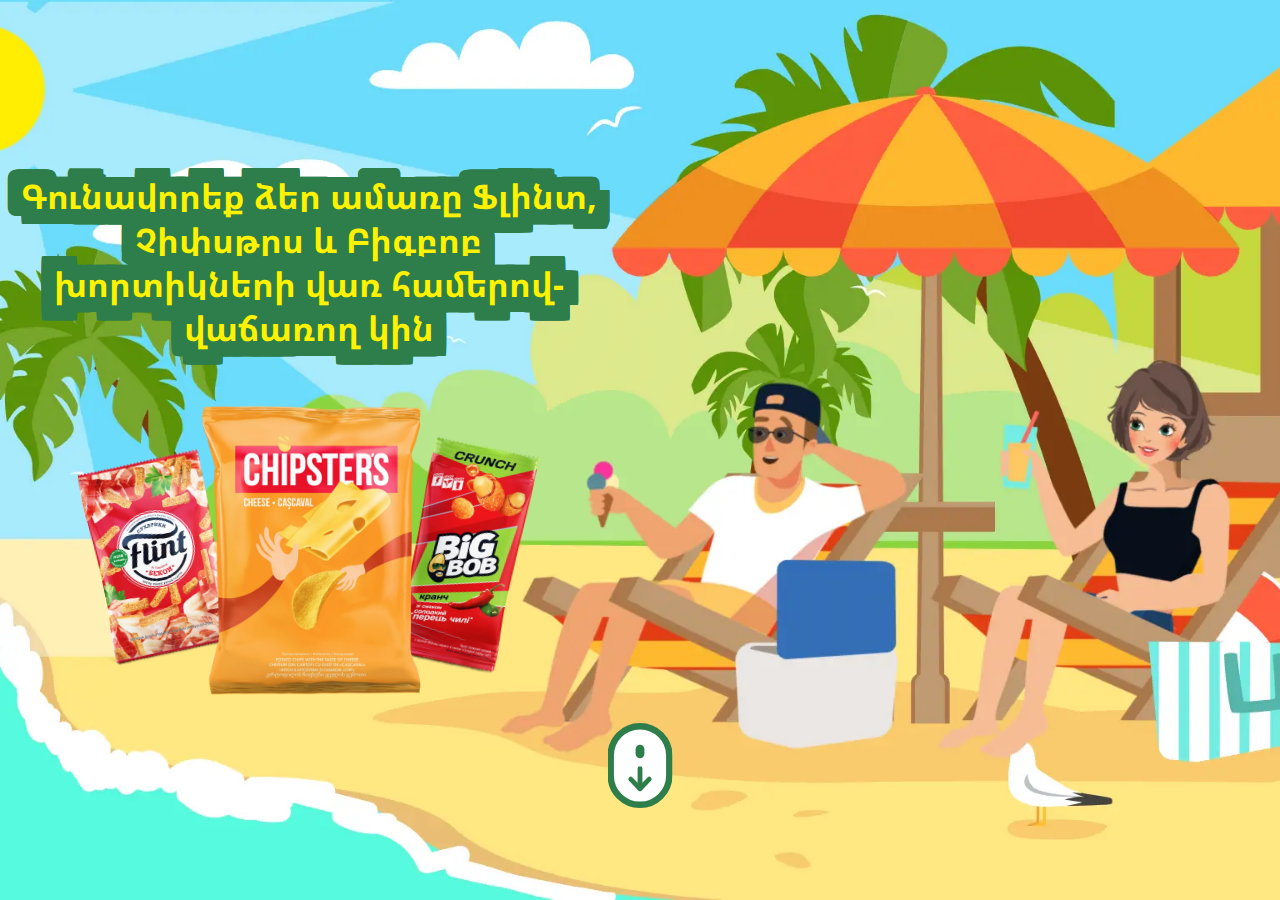
==== commit fe4aa4cb: "up" ====
--- a/docs/index.html
+++ b/docs/index.html
@@ -6,7 +6,7 @@
 	<meta charset="UTF-8">
 	<meta name="format-detection" content="telephone=no">
 	<!-- <style>body{opacity: 0;}</style> -->
-	<link rel="stylesheet" href="css/style.min.css?_v=20240612215416">
+	<link rel="stylesheet" href="css/style.min.css?_v=20240612220234">
 	<link rel="shortcut icon" href="favicon.ico">
 	<!-- <meta name="robots" content="noindex, nofollow"> -->
 	<meta name="viewport" content="width=device-width, initial-scale=1.0">
@@ -111,7 +111,7 @@
 			</section>
 		</main>
 	</div>
-	<script src="js/app.min.js?_v=20240612215416"></script>
+	<script src="js/app.min.js?_v=20240612220234"></script>
 </body>
 
 </html>--- a/docs/css/style.min.css
+++ b/docs/css/style.min.css
@@ -1 +1 @@
-@import url(https://fonts.googleapis.com/css?family=Noto+Sans+Armenian:700);*{padding:0;margin:0;border:0}*,*::after,*::before{box-sizing:border-box}*::after,*::before{display:inline-block}body,html{height:100%;min-width:320px}body{color:#000;line-height:1;font-family:"Noto Sans Armenian",sans-serif;font-size:1rem;-ms-text-size-adjust:100%;-moz-text-size-adjust:100%;-webkit-text-size-adjust:100%;-webkit-font-smoothing:antialiased;-moz-osx-font-smoothing:grayscale}button,input,textarea{font-family:"Noto Sans Armenian",sans-serif;font-size:inherit;line-height:inherit;color:inherit;background-color:transparent}input,textarea{width:100%}label{display:inline-block}button,option,select{cursor:pointer}a{display:inline-block;color:inherit;text-decoration:none}ul li{list-style:none}img{vertical-align:top}h1,h2,h3,h4,h5,h6{font-weight:inherit;font-size:inherit}body{background-color:#6bdcfc}.lock body{overflow:hidden;touch-action:none;-ms-scroll-chaining:none;overscroll-behavior:none}.wrapper{min-height:100%;display:flex;flex-direction:column;overflow:hidden}@supports (overflow:clip){.wrapper{overflow:clip}}.wrapper > main{flex:1 1 auto}.wrapper > *{min-width:0}.fp-init body{overflow:hidden;touch-action:none;-ms-scroll-chaining:none;overscroll-behavior:none}[data-fp]{min-height:100svh}.fp-init [data-fp]{z-index:1;touch-action:none;position:relative;overflow:hidden}.fp-switching [data-fp-section]{touch-action:none}.fp-init [data-fp-section]{position:absolute;top:0;left:0;right:0;bottom:0;width:100%;height:100%;overflow:auto}.fp-init .cards-mode [data-fp-section],.fp-init .slider-mode [data-fp-section]{transition:-webkit-transform .7s cubic-bezier(.55,.085,0,.99) 0s;transition:transform .7s cubic-bezier(.55,.085,0,.99) 0s;transition:transform .7s cubic-bezier(.55,.085,0,.99) 0s,-webkit-transform .7s cubic-bezier(.55,.085,0,.99) 0s}.fp-init .fade-mode [data-fp-section]{transition:opacity .5s ease-in-out 0s,visibility .5s ease-in-out 0s}.ibg{width:100%;height:100%;-o-object-fit:cover;object-fit:cover}.section-bg{position:absolute;top:0;left:0;width:100%;height:100%;min-height:100vh;min-height:100svh;z-index:0;overflow:hidden}.sec-first__container,.sec-second__container,.sec-third__container{position:absolute;top:0;left:0;z-index:1;display:flex;align-items:center;width:100%;min-height:100%;overflow:hidden}.sec-first__pack-01,.sec-first__pack-03,.sec-second__pack-01,.sec-second__pack-03{position:absolute;z-index:1;height:auto;top:50%}.sec-first__pack-02,.sec-second__pack-02{position:relative;z-index:2;margin:0 auto;display:block}.loaded .sec-first .scroll{opacity:1;transition-delay:.6s}.sec-second.active-section .scroll{opacity:1;transition-delay:.6s}.loaded .sec-second,.loaded .sec-third{opacity:1!important}.scroll{position:absolute;opacity:0;transition:opacity .65s ease;left:50%;-webkit-transform:translate(-50%,0);transform:translate(-50%,0);z-index:5;bottom:10%}.scroll__icon{cursor:pointer;position:relative;z-index:2}.scroll__icon img{height:auto}.touch .scroll__icon{-webkit-animation:moveUpDownTouch 1.8s infinite ease;animation:moveUpDownTouch 1.8s infinite ease}.scroll__scroll{display:block;width:4.0625rem;-webkit-animation:moveUpDown 1.8s infinite ease;animation:moveUpDown 1.8s infinite ease}.touch .scroll__scroll{display:none}.scroll__touch{display:none}.touch .scroll__touch{display:block;-webkit-transform-origin:center center;transform-origin:center center;-webkit-animation:rotate 1.8s infinite ease;animation:rotate 1.8s infinite ease}@-webkit-keyframes moveUpDown{0%{-webkit-transform:translateY(0);transform:translateY(0)}60%{-webkit-transform:translateY(15px);transform:translateY(15px)}100%{-webkit-transform:translateY(0);transform:translateY(0)}}@keyframes moveUpDown{0%{-webkit-transform:translateY(0);transform:translateY(0)}60%{-webkit-transform:translateY(15px);transform:translateY(15px)}100%{-webkit-transform:translateY(0);transform:translateY(0)}}@-webkit-keyframes moveUpDownTouch{0%{-webkit-transform:translateY(0);transform:translateY(0)}60%{-webkit-transform:translateY(-15px);transform:translateY(-15px)}100%{-webkit-transform:translateY(0);transform:translateY(0)}}@keyframes moveUpDownTouch{0%{-webkit-transform:translateY(0);transform:translateY(0)}60%{-webkit-transform:translateY(-15px);transform:translateY(-15px)}100%{-webkit-transform:translateY(0);transform:translateY(0)}}@-webkit-keyframes rotate{0%{-webkit-transform:rotate(0);transform:rotate(0)}60%{-webkit-transform:rotate(10deg);transform:rotate(10deg)}100%{-webkit-transform:rotate(0);transform:rotate(0)}}@keyframes rotate{0%{-webkit-transform:rotate(0);transform:rotate(0)}60%{-webkit-transform:rotate(10deg);transform:rotate(10deg)}100%{-webkit-transform:rotate(0);transform:rotate(0)}}.sec-first__body{position:relative;z-index:2;padding:1.875rem 0}.sec-first__title{opacity:0;transition:opacity .45s ease;text-align:center;color:#fff200;margin-bottom:1.875rem;line-height:1.3}.loaded .sec-first__title{opacity:1;transition-delay:.2s}.sec-first__packs{position:relative}.sec-first__pack-01{left:25%;-webkit-transform:translate(-50%,-50%) rotate(-12deg);transform:translate(-50%,-50%) rotate(-12deg)}.sec-first__pack-03{right:22%;-webkit-transform:translate(50%,-50%) rotate(12deg);transform:translate(50%,-50%) rotate(12deg)}.sec-second__container{justify-content:center}.sec-second__packs{position:relative;z-index:2}.sec-second__pack-01{left:5%;-webkit-transform:translate(-50%,-50%) rotate(-12deg);transform:translate(-50%,-50%) rotate(-12deg)}.sec-second__pack-03{right:3%;-webkit-transform:translate(50%,-50%) rotate(12deg);transform:translate(50%,-50%) rotate(12deg)}.sec-third__container{justify-content:center}.sec-third__body{position:relative;z-index:1;flex:1;padding:1.875rem 0}.video-youtube__body{position:relative;z-index:2;background-color:#000;margin:0 auto;width:100%;aspect-ratio:1000/562}.video-youtube__body iframe{width:100%;height:100%;-o-object-fit:cover;object-fit:cover;aspect-ratio:1000/562}.video-youtube__button{overflow:hidden;position:relative;z-index:0;width:100%;aspect-ratio:1000/562}.video-youtube__button::before{content:"";position:absolute;pointer-events:none;top:50%;left:50%;-webkit-transform:translate(-50%,-50%);transform:translate(-50%,-50%);background-image:url(../img/icons/play.svg);background-repeat:no-repeat;background-size:contain;transition:-webkit-transform .65s ease;transition:transform .65s ease;transition:transform .65s ease,-webkit-transform .65s ease}@media (min-width:30.06125em){.video-youtube__body iframe{border:1.25rem solid #2d7e4a}.video-youtube__button{border:1.25rem solid #2d7e4a}}@media (min-width:85.43625em){.touch .scroll__touch{width:5rem}.video-youtube__body{margin-bottom:3.125rem}}@media (min-width:90.06125em){.sec-first__title{text-shadow:-20px -20px 0 #2d7e4a,-20px -19px 0 #2d7e4a,-20px -18px 0 #2d7e4a,-20px -17px 0 #2d7e4a,-20px -16px 0 #2d7e4a,-20px -15px 0 #2d7e4a,-20px -14px 0 #2d7e4a,-20px -13px 0 #2d7e4a,-20px -12px 0 #2d7e4a,-20px -11px 0 #2d7e4a,-20px -10px 0 #2d7e4a,-20px -9px 0 #2d7e4a,-20px -8px 0 #2d7e4a,-20px -7px 0 #2d7e4a,-20px -6px 0 #2d7e4a,-20px -5px 0 #2d7e4a,-20px -4px 0 #2d7e4a,-20px -3px 0 #2d7e4a,-20px -2px 0 #2d7e4a,-20px -1px 0 #2d7e4a,-20px 0 0 #2d7e4a,-20px 1px 0 #2d7e4a,-20px 2px 0 #2d7e4a,-20px 3px 0 #2d7e4a,-20px 4px 0 #2d7e4a,-20px 5px 0 #2d7e4a,-20px 6px 0 #2d7e4a,-20px 7px 0 #2d7e4a,-20px 8px 0 #2d7e4a,-20px 9px 0 #2d7e4a,-20px 10px 0 #2d7e4a,-20px 11px 0 #2d7e4a,-20px 12px 0 #2d7e4a,-20px 13px 0 #2d7e4a,-20px 14px 0 #2d7e4a,-20px 15px 0 #2d7e4a,-20px 16px 0 #2d7e4a,-20px 17px 0 #2d7e4a,-20px 18px 0 #2d7e4a,-20px 19px 0 #2d7e4a,-20px 20px 0 #2d7e4a,-19px -20px 0 #2d7e4a,-19px -19px 0 #2d7e4a,-19px -18px 0 #2d7e4a,-19px -17px 0 #2d7e4a,-19px -16px 0 #2d7e4a,-19px -15px 0 #2d7e4a,-19px -14px 0 #2d7e4a,-19px -13px 0 #2d7e4a,-19px -12px 0 #2d7e4a,-19px -11px 0 #2d7e4a,-19px -10px 0 #2d7e4a,-19px -9px 0 #2d7e4a,-19px -8px 0 #2d7e4a,-19px -7px 0 #2d7e4a,-19px -6px 0 #2d7e4a,-19px -5px 0 #2d7e4a,-19px -4px 0 #2d7e4a,-19px -3px 0 #2d7e4a,-19px -2px 0 #2d7e4a,-19px -1px 0 #2d7e4a,-19px 0 0 #2d7e4a,-19px 1px 0 #2d7e4a,-19px 2px 0 #2d7e4a,-19px 3px 0 #2d7e4a,-19px 4px 0 #2d7e4a,-19px 5px 0 #2d7e4a,-19px 6px 0 #2d7e4a,-19px 7px 0 #2d7e4a,-19px 8px 0 #2d7e4a,-19px 9px 0 #2d7e4a,-19px 10px 0 #2d7e4a,-19px 11px 0 #2d7e4a,-19px 12px 0 #2d7e4a,-19px 13px 0 #2d7e4a,-19px 14px 0 #2d7e4a,-19px 15px 0 #2d7e4a,-19px 16px 0 #2d7e4a,-19px 17px 0 #2d7e4a,-19px 18px 0 #2d7e4a,-19px 19px 0 #2d7e4a,-19px 20px 0 #2d7e4a,-18px -20px 0 #2d7e4a,-18px -19px 0 #2d7e4a,-18px -18px 0 #2d7e4a,-18px -17px 0 #2d7e4a,-18px -16px 0 #2d7e4a,-18px -15px 0 #2d7e4a,-18px -14px 0 #2d7e4a,-18px -13px 0 #2d7e4a,-18px -12px 0 #2d7e4a,-18px -11px 0 #2d7e4a,-18px -10px 0 #2d7e4a,-18px -9px 0 #2d7e4a,-18px -8px 0 #2d7e4a,-18px -7px 0 #2d7e4a,-18px -6px 0 #2d7e4a,-18px -5px 0 #2d7e4a,-18px -4px 0 #2d7e4a,-18px -3px 0 #2d7e4a,-18px -2px 0 #2d7e4a,-18px -1px 0 #2d7e4a,-18px 0 0 #2d7e4a,-18px 1px 0 #2d7e4a,-18px 2px 0 #2d7e4a,-18px 3px 0 #2d7e4a,-18px 4px 0 #2d7e4a,-18px 5px 0 #2d7e4a,-18px 6px 0 #2d7e4a,-18px 7px 0 #2d7e4a,-18px 8px 0 #2d7e4a,-18px 9px 0 #2d7e4a,-18px 10px 0 #2d7e4a,-18px 11px 0 #2d7e4a,-18px 12px 0 #2d7e4a,-18px 13px 0 #2d7e4a,-18px 14px 0 #2d7e4a,-18px 15px 0 #2d7e4a,-18px 16px 0 #2d7e4a,-18px 17px 0 #2d7e4a,-18px 18px 0 #2d7e4a,-18px 19px 0 #2d7e4a,-18px 20px 0 #2d7e4a,-17px -20px 0 #2d7e4a,-17px -19px 0 #2d7e4a,-17px -18px 0 #2d7e4a,-17px -17px 0 #2d7e4a,-17px -16px 0 #2d7e4a,-17px -15px 0 #2d7e4a,-17px -14px 0 #2d7e4a,-17px -13px 0 #2d7e4a,-17px -12px 0 #2d7e4a,-17px -11px 0 #2d7e4a,-17px -10px 0 #2d7e4a,-17px -9px 0 #2d7e4a,-17px -8px 0 #2d7e4a,-17px -7px 0 #2d7e4a,-17px -6px 0 #2d7e4a,-17px -5px 0 #2d7e4a,-17px -4px 0 #2d7e4a,-17px -3px 0 #2d7e4a,-17px -2px 0 #2d7e4a,-17px -1px 0 #2d7e4a,-17px 0 0 #2d7e4a,-17px 1px 0 #2d7e4a,-17px 2px 0 #2d7e4a,-17px 3px 0 #2d7e4a,-17px 4px 0 #2d7e4a,-17px 5px 0 #2d7e4a,-17px 6px 0 #2d7e4a,-17px 7px 0 #2d7e4a,-17px 8px 0 #2d7e4a,-17px 9px 0 #2d7e4a,-17px 10px 0 #2d7e4a,-17px 11px 0 #2d7e4a,-17px 12px 0 #2d7e4a,-17px 13px 0 #2d7e4a,-17px 14px 0 #2d7e4a,-17px 15px 0 #2d7e4a,-17px 16px 0 #2d7e4a,-17px 17px 0 #2d7e4a,-17px 18px 0 #2d7e4a,-17px 19px 0 #2d7e4a,-17px 20px 0 #2d7e4a,-16px -20px 0 #2d7e4a,-16px -19px 0 #2d7e4a,-16px -18px 0 #2d7e4a,-16px -17px 0 #2d7e4a,-16px -16px 0 #2d7e4a,-16px -15px 0 #2d7e4a,-16px -14px 0 #2d7e4a,-16px -13px 0 #2d7e4a,-16px -12px 0 #2d7e4a,-16px -11px 0 #2d7e4a,-16px -10px 0 #2d7e4a,-16px -9px 0 #2d7e4a,-16px -8px 0 #2d7e4a,-16px -7px 0 #2d7e4a,-16px -6px 0 #2d7e4a,-16px -5px 0 #2d7e4a,-16px -4px 0 #2d7e4a,-16px -3px 0 #2d7e4a,-16px -2px 0 #2d7e4a,-16px -1px 0 #2d7e4a,-16px 0 0 #2d7e4a,-16px 1px 0 #2d7e4a,-16px 2px 0 #2d7e4a,-16px 3px 0 #2d7e4a,-16px 4px 0 #2d7e4a,-16px 5px 0 #2d7e4a,-16px 6px 0 #2d7e4a,-16px 7px 0 #2d7e4a,-16px 8px 0 #2d7e4a,-16px 9px 0 #2d7e4a,-16px 10px 0 #2d7e4a,-16px 11px 0 #2d7e4a,-16px 12px 0 #2d7e4a,-16px 13px 0 #2d7e4a,-16px 14px 0 #2d7e4a,-16px 15px 0 #2d7e4a,-16px 16px 0 #2d7e4a,-16px 17px 0 #2d7e4a,-16px 18px 0 #2d7e4a,-16px 19px 0 #2d7e4a,-16px 20px 0 #2d7e4a,-15px -20px 0 #2d7e4a,-15px -19px 0 #2d7e4a,-15px -18px 0 #2d7e4a,-15px -17px 0 #2d7e4a,-15px -16px 0 #2d7e4a,-15px -15px 0 #2d7e4a,-15px -14px 0 #2d7e4a,-15px -13px 0 #2d7e4a,-15px -12px 0 #2d7e4a,-15px -11px 0 #2d7e4a,-15px -10px 0 #2d7e4a,-15px -9px 0 #2d7e4a,-15px -8px 0 #2d7e4a,-15px -7px 0 #2d7e4a,-15px -6px 0 #2d7e4a,-15px -5px 0 #2d7e4a,-15px -4px 0 #2d7e4a,-15px -3px 0 #2d7e4a,-15px -2px 0 #2d7e4a,-15px -1px 0 #2d7e4a,-15px 0 0 #2d7e4a,-15px 1px 0 #2d7e4a,-15px 2px 0 #2d7e4a,-15px 3px 0 #2d7e4a,-15px 4px 0 #2d7e4a,-15px 5px 0 #2d7e4a,-15px 6px 0 #2d7e4a,-15px 7px 0 #2d7e4a,-15px 8px 0 #2d7e4a,-15px 9px 0 #2d7e4a,-15px 10px 0 #2d7e4a,-15px 11px 0 #2d7e4a,-15px 12px 0 #2d7e4a,-15px 13px 0 #2d7e4a,-15px 14px 0 #2d7e4a,-15px 15px 0 #2d7e4a,-15px 16px 0 #2d7e4a,-15px 17px 0 #2d7e4a,-15px 18px 0 #2d7e4a,-15px 19px 0 #2d7e4a,-15px 20px 0 #2d7e4a,-14px -20px 0 #2d7e4a,-14px -19px 0 #2d7e4a,-14px -18px 0 #2d7e4a,-14px -17px 0 #2d7e4a,-14px -16px 0 #2d7e4a,-14px -15px 0 #2d7e4a,-14px -14px 0 #2d7e4a,-14px -13px 0 #2d7e4a,-14px -12px 0 #2d7e4a,-14px -11px 0 #2d7e4a,-14px -10px 0 #2d7e4a,-14px -9px 0 #2d7e4a,-14px -8px 0 #2d7e4a,-14px -7px 0 #2d7e4a,-14px -6px 0 #2d7e4a,-14px -5px 0 #2d7e4a,-14px -4px 0 #2d7e4a,-14px -3px 0 #2d7e4a,-14px -2px 0 #2d7e4a,-14px -1px 0 #2d7e4a,-14px 0 0 #2d7e4a,-14px 1px 0 #2d7e4a,-14px 2px 0 #2d7e4a,-14px 3px 0 #2d7e4a,-14px 4px 0 #2d7e4a,-14px 5px 0 #2d7e4a,-14px 6px 0 #2d7e4a,-14px 7px 0 #2d7e4a,-14px 8px 0 #2d7e4a,-14px 9px 0 #2d7e4a,-14px 10px 0 #2d7e4a,-14px 11px 0 #2d7e4a,-14px 12px 0 #2d7e4a,-14px 13px 0 #2d7e4a,-14px 14px 0 #2d7e4a,-14px 15px 0 #2d7e4a,-14px 16px 0 #2d7e4a,-14px 17px 0 #2d7e4a,-14px 18px 0 #2d7e4a,-14px 19px 0 #2d7e4a,-14px 20px 0 #2d7e4a,-13px -20px 0 #2d7e4a,-13px -19px 0 #2d7e4a,-13px -18px 0 #2d7e4a,-13px -17px 0 #2d7e4a,-13px -16px 0 #2d7e4a,-13px -15px 0 #2d7e4a,-13px -14px 0 #2d7e4a,-13px -13px 0 #2d7e4a,-13px -12px 0 #2d7e4a,-13px -11px 0 #2d7e4a,-13px -10px 0 #2d7e4a,-13px -9px 0 #2d7e4a,-13px -8px 0 #2d7e4a,-13px -7px 0 #2d7e4a,-13px -6px 0 #2d7e4a,-13px -5px 0 #2d7e4a,-13px -4px 0 #2d7e4a,-13px -3px 0 #2d7e4a,-13px -2px 0 #2d7e4a,-13px -1px 0 #2d7e4a,-13px 0 0 #2d7e4a,-13px 1px 0 #2d7e4a,-13px 2px 0 #2d7e4a,-13px 3px 0 #2d7e4a,-13px 4px 0 #2d7e4a,-13px 5px 0 #2d7e4a,-13px 6px 0 #2d7e4a,-13px 7px 0 #2d7e4a,-13px 8px 0 #2d7e4a,-13px 9px 0 #2d7e4a,-13px 10px 0 #2d7e4a,-13px 11px 0 #2d7e4a,-13px 12px 0 #2d7e4a,-13px 13px 0 #2d7e4a,-13px 14px 0 #2d7e4a,-13px 15px 0 #2d7e4a,-13px 16px 0 #2d7e4a,-13px 17px 0 #2d7e4a,-13px 18px 0 #2d7e4a,-13px 19px 0 #2d7e4a,-13px 20px 0 #2d7e4a,-12px -20px 0 #2d7e4a,-12px -19px 0 #2d7e4a,-12px -18px 0 #2d7e4a,-12px -17px 0 #2d7e4a,-12px -16px 0 #2d7e4a,-12px -15px 0 #2d7e4a,-12px -14px 0 #2d7e4a,-12px -13px 0 #2d7e4a,-12px -12px 0 #2d7e4a,-12px -11px 0 #2d7e4a,-12px -10px 0 #2d7e4a,-12px -9px 0 #2d7e4a,-12px -8px 0 #2d7e4a,-12px -7px 0 #2d7e4a,-12px -6px 0 #2d7e4a,-12px -5px 0 #2d7e4a,-12px -4px 0 #2d7e4a,-12px -3px 0 #2d7e4a,-12px -2px 0 #2d7e4a,-12px -1px 0 #2d7e4a,-12px 0 0 #2d7e4a,-12px 1px 0 #2d7e4a,-12px 2px 0 #2d7e4a,-12px 3px 0 #2d7e4a,-12px 4px 0 #2d7e4a,-12px 5px 0 #2d7e4a,-12px 6px 0 #2d7e4a,-12px 7px 0 #2d7e4a,-12px 8px 0 #2d7e4a,-12px 9px 0 #2d7e4a,-12px 10px 0 #2d7e4a,-12px 11px 0 #2d7e4a,-12px 12px 0 #2d7e4a,-12px 13px 0 #2d7e4a,-12px 14px 0 #2d7e4a,-12px 15px 0 #2d7e4a,-12px 16px 0 #2d7e4a,-12px 17px 0 #2d7e4a,-12px 18px 0 #2d7e4a,-12px 19px 0 #2d7e4a,-12px 20px 0 #2d7e4a,-11px -20px 0 #2d7e4a,-11px -19px 0 #2d7e4a,-11px -18px 0 #2d7e4a,-11px -17px 0 #2d7e4a,-11px -16px 0 #2d7e4a,-11px -15px 0 #2d7e4a,-11px -14px 0 #2d7e4a,-11px -13px 0 #2d7e4a,-11px -12px 0 #2d7e4a,-11px -11px 0 #2d7e4a,-11px -10px 0 #2d7e4a,-11px -9px 0 #2d7e4a,-11px -8px 0 #2d7e4a,-11px -7px 0 #2d7e4a,-11px -6px 0 #2d7e4a,-11px -5px 0 #2d7e4a,-11px -4px 0 #2d7e4a,-11px -3px 0 #2d7e4a,-11px -2px 0 #2d7e4a,-11px -1px 0 #2d7e4a,-11px 0 0 #2d7e4a,-11px 1px 0 #2d7e4a,-11px 2px 0 #2d7e4a,-11px 3px 0 #2d7e4a,-11px 4px 0 #2d7e4a,-11px 5px 0 #2d7e4a,-11px 6px 0 #2d7e4a,-11px 7px 0 #2d7e4a,-11px 8px 0 #2d7e4a,-11px 9px 0 #2d7e4a,-11px 10px 0 #2d7e4a,-11px 11px 0 #2d7e4a,-11px 12px 0 #2d7e4a,-11px 13px 0 #2d7e4a,-11px 14px 0 #2d7e4a,-11px 15px 0 #2d7e4a,-11px 16px 0 #2d7e4a,-11px 17px 0 #2d7e4a,-11px 18px 0 #2d7e4a,-11px 19px 0 #2d7e4a,-11px 20px 0 #2d7e4a,-10px -20px 0 #2d7e4a,-10px -19px 0 #2d7e4a,-10px -18px 0 #2d7e4a,-10px -17px 0 #2d7e4a,-10px -16px 0 #2d7e4a,-10px -15px 0 #2d7e4a,-10px -14px 0 #2d7e4a,-10px -13px 0 #2d7e4a,-10px -12px 0 #2d7e4a,-10px -11px 0 #2d7e4a,-10px -10px 0 #2d7e4a,-10px -9px 0 #2d7e4a,-10px -8px 0 #2d7e4a,-10px -7px 0 #2d7e4a,-10px -6px 0 #2d7e4a,-10px -5px 0 #2d7e4a,-10px -4px 0 #2d7e4a,-10px -3px 0 #2d7e4a,-10px -2px 0 #2d7e4a,-10px -1px 0 #2d7e4a,-10px 0 0 #2d7e4a,-10px 1px 0 #2d7e4a,-10px 2px 0 #2d7e4a,-10px 3px 0 #2d7e4a,-10px 4px 0 #2d7e4a,-10px 5px 0 #2d7e4a,-10px 6px 0 #2d7e4a,-10px 7px 0 #2d7e4a,-10px 8px 0 #2d7e4a,-10px 9px 0 #2d7e4a,-10px 10px 0 #2d7e4a,-10px 11px 0 #2d7e4a,-10px 12px 0 #2d7e4a,-10px 13px 0 #2d7e4a,-10px 14px 0 #2d7e4a,-10px 15px 0 #2d7e4a,-10px 16px 0 #2d7e4a,-10px 17px 0 #2d7e4a,-10px 18px 0 #2d7e4a,-10px 19px 0 #2d7e4a,-10px 20px 0 #2d7e4a,-9px -20px 0 #2d7e4a,-9px -19px 0 #2d7e4a,-9px -18px 0 #2d7e4a,-9px -17px 0 #2d7e4a,-9px -16px 0 #2d7e4a,-9px -15px 0 #2d7e4a,-9px -14px 0 #2d7e4a,-9px -13px 0 #2d7e4a,-9px -12px 0 #2d7e4a,-9px -11px 0 #2d7e4a,-9px -10px 0 #2d7e4a,-9px -9px 0 #2d7e4a,-9px -8px 0 #2d7e4a,-9px -7px 0 #2d7e4a,-9px -6px 0 #2d7e4a,-9px -5px 0 #2d7e4a,-9px -4px 0 #2d7e4a,-9px -3px 0 #2d7e4a,-9px -2px 0 #2d7e4a,-9px -1px 0 #2d7e4a,-9px 0 0 #2d7e4a,-9px 1px 0 #2d7e4a,-9px 2px 0 #2d7e4a,-9px 3px 0 #2d7e4a,-9px 4px 0 #2d7e4a,-9px 5px 0 #2d7e4a,-9px 6px 0 #2d7e4a,-9px 7px 0 #2d7e4a,-9px 8px 0 #2d7e4a,-9px 9px 0 #2d7e4a,-9px 10px 0 #2d7e4a,-9px 11px 0 #2d7e4a,-9px 12px 0 #2d7e4a,-9px 13px 0 #2d7e4a,-9px 14px 0 #2d7e4a,-9px 15px 0 #2d7e4a,-9px 16px 0 #2d7e4a,-9px 17px 0 #2d7e4a,-9px 18px 0 #2d7e4a,-9px 19px 0 #2d7e4a,-9px 20px 0 #2d7e4a,-8px -20px 0 #2d7e4a,-8px -19px 0 #2d7e4a,-8px -18px 0 #2d7e4a,-8px -17px 0 #2d7e4a,-8px -16px 0 #2d7e4a,-8px -15px 0 #2d7e4a,-8px -14px 0 #2d7e4a,-8px -13px 0 #2d7e4a,-8px -12px 0 #2d7e4a,-8px -11px 0 #2d7e4a,-8px -10px 0 #2d7e4a,-8px -9px 0 #2d7e4a,-8px -8px 0 #2d7e4a,-8px -7px 0 #2d7e4a,-8px -6px 0 #2d7e4a,-8px -5px 0 #2d7e4a,-8px -4px 0 #2d7e4a,-8px -3px 0 #2d7e4a,-8px -2px 0 #2d7e4a,-8px -1px 0 #2d7e4a,-8px 0 0 #2d7e4a,-8px 1px 0 #2d7e4a,-8px 2px 0 #2d7e4a,-8px 3px 0 #2d7e4a,-8px 4px 0 #2d7e4a,-8px 5px 0 #2d7e4a,-8px 6px 0 #2d7e4a,-8px 7px 0 #2d7e4a,-8px 8px 0 #2d7e4a,-8px 9px 0 #2d7e4a,-8px 10px 0 #2d7e4a,-8px 11px 0 #2d7e4a,-8px 12px 0 #2d7e4a,-8px 13px 0 #2d7e4a,-8px 14px 0 #2d7e4a,-8px 15px 0 #2d7e4a,-8px 16px 0 #2d7e4a,-8px 17px 0 #2d7e4a,-8px 18px 0 #2d7e4a,-8px 19px 0 #2d7e4a,-8px 20px 0 #2d7e4a,-7px -20px 0 #2d7e4a,-7px -19px 0 #2d7e4a,-7px -18px 0 #2d7e4a,-7px -17px 0 #2d7e4a,-7px -16px 0 #2d7e4a,-7px -15px 0 #2d7e4a,-7px -14px 0 #2d7e4a,-7px -13px 0 #2d7e4a,-7px -12px 0 #2d7e4a,-7px -11px 0 #2d7e4a,-7px -10px 0 #2d7e4a,-7px -9px 0 #2d7e4a,-7px -8px 0 #2d7e4a,-7px -7px 0 #2d7e4a,-7px -6px 0 #2d7e4a,-7px -5px 0 #2d7e4a,-7px -4px 0 #2d7e4a,-7px -3px 0 #2d7e4a,-7px -2px 0 #2d7e4a,-7px -1px 0 #2d7e4a,-7px 0 0 #2d7e4a,-7px 1px 0 #2d7e4a,-7px 2px 0 #2d7e4a,-7px 3px 0 #2d7e4a,-7px 4px 0 #2d7e4a,-7px 5px 0 #2d7e4a,-7px 6px 0 #2d7e4a,-7px 7px 0 #2d7e4a,-7px 8px 0 #2d7e4a,-7px 9px 0 #2d7e4a,-7px 10px 0 #2d7e4a,-7px 11px 0 #2d7e4a,-7px 12px 0 #2d7e4a,-7px 13px 0 #2d7e4a,-7px 14px 0 #2d7e4a,-7px 15px 0 #2d7e4a,-7px 16px 0 #2d7e4a,-7px 17px 0 #2d7e4a,-7px 18px 0 #2d7e4a,-7px 19px 0 #2d7e4a,-7px 20px 0 #2d7e4a,-6px -20px 0 #2d7e4a,-6px -19px 0 #2d7e4a,-6px -18px 0 #2d7e4a,-6px -17px 0 #2d7e4a,-6px -16px 0 #2d7e4a,-6px -15px 0 #2d7e4a,-6px -14px 0 #2d7e4a,-6px -13px 0 #2d7e4a,-6px -12px 0 #2d7e4a,-6px -11px 0 #2d7e4a,-6px -10px 0 #2d7e4a,-6px -9px 0 #2d7e4a,-6px -8px 0 #2d7e4a,-6px -7px 0 #2d7e4a,-6px -6px 0 #2d7e4a,-6px -5px 0 #2d7e4a,-6px -4px 0 #2d7e4a,-6px -3px 0 #2d7e4a,-6px -2px 0 #2d7e4a,-6px -1px 0 #2d7e4a,-6px 0 0 #2d7e4a,-6px 1px 0 #2d7e4a,-6px 2px 0 #2d7e4a,-6px 3px 0 #2d7e4a,-6px 4px 0 #2d7e4a,-6px 5px 0 #2d7e4a,-6px 6px 0 #2d7e4a,-6px 7px 0 #2d7e4a,-6px 8px 0 #2d7e4a,-6px 9px 0 #2d7e4a,-6px 10px 0 #2d7e4a,-6px 11px 0 #2d7e4a,-6px 12px 0 #2d7e4a,-6px 13px 0 #2d7e4a,-6px 14px 0 #2d7e4a,-6px 15px 0 #2d7e4a,-6px 16px 0 #2d7e4a,-6px 17px 0 #2d7e4a,-6px 18px 0 #2d7e4a,-6px 19px 0 #2d7e4a,-6px 20px 0 #2d7e4a,-5px -20px 0 #2d7e4a,-5px -19px 0 #2d7e4a,-5px -18px 0 #2d7e4a,-5px -17px 0 #2d7e4a,-5px -16px 0 #2d7e4a,-5px -15px 0 #2d7e4a,-5px -14px 0 #2d7e4a,-5px -13px 0 #2d7e4a,-5px -12px 0 #2d7e4a,-5px -11px 0 #2d7e4a,-5px -10px 0 #2d7e4a,-5px -9px 0 #2d7e4a,-5px -8px 0 #2d7e4a,-5px -7px 0 #2d7e4a,-5px -6px 0 #2d7e4a,-5px -5px 0 #2d7e4a,-5px -4px 0 #2d7e4a,-5px -3px 0 #2d7e4a,-5px -2px 0 #2d7e4a,-5px -1px 0 #2d7e4a,-5px 0 0 #2d7e4a,-5px 1px 0 #2d7e4a,-5px 2px 0 #2d7e4a,-5px 3px 0 #2d7e4a,-5px 4px 0 #2d7e4a,-5px 5px 0 #2d7e4a,-5px 6px 0 #2d7e4a,-5px 7px 0 #2d7e4a,-5px 8px 0 #2d7e4a,-5px 9px 0 #2d7e4a,-5px 10px 0 #2d7e4a,-5px 11px 0 #2d7e4a,-5px 12px 0 #2d7e4a,-5px 13px 0 #2d7e4a,-5px 14px 0 #2d7e4a,-5px 15px 0 #2d7e4a,-5px 16px 0 #2d7e4a,-5px 17px 0 #2d7e4a,-5px 18px 0 #2d7e4a,-5px 19px 0 #2d7e4a,-5px 20px 0 #2d7e4a,-4px -20px 0 #2d7e4a,-4px -19px 0 #2d7e4a,-4px -18px 0 #2d7e4a,-4px -17px 0 #2d7e4a,-4px -16px 0 #2d7e4a,-4px -15px 0 #2d7e4a,-4px -14px 0 #2d7e4a,-4px -13px 0 #2d7e4a,-4px -12px 0 #2d7e4a,-4px -11px 0 #2d7e4a,-4px -10px 0 #2d7e4a,-4px -9px 0 #2d7e4a,-4px -8px 0 #2d7e4a,-4px -7px 0 #2d7e4a,-4px -6px 0 #2d7e4a,-4px -5px 0 #2d7e4a,-4px -4px 0 #2d7e4a,-4px -3px 0 #2d7e4a,-4px -2px 0 #2d7e4a,-4px -1px 0 #2d7e4a,-4px 0 0 #2d7e4a,-4px 1px 0 #2d7e4a,-4px 2px 0 #2d7e4a,-4px 3px 0 #2d7e4a,-4px 4px 0 #2d7e4a,-4px 5px 0 #2d7e4a,-4px 6px 0 #2d7e4a,-4px 7px 0 #2d7e4a,-4px 8px 0 #2d7e4a,-4px 9px 0 #2d7e4a,-4px 10px 0 #2d7e4a,-4px 11px 0 #2d7e4a,-4px 12px 0 #2d7e4a,-4px 13px 0 #2d7e4a,-4px 14px 0 #2d7e4a,-4px 15px 0 #2d7e4a,-4px 16px 0 #2d7e4a,-4px 17px 0 #2d7e4a,-4px 18px 0 #2d7e4a,-4px 19px 0 #2d7e4a,-4px 20px 0 #2d7e4a,-3px -20px 0 #2d7e4a,-3px -19px 0 #2d7e4a,-3px -18px 0 #2d7e4a,-3px -17px 0 #2d7e4a,-3px -16px 0 #2d7e4a,-3px -15px 0 #2d7e4a,-3px -14px 0 #2d7e4a,-3px -13px 0 #2d7e4a,-3px -12px 0 #2d7e4a,-3px -11px 0 #2d7e4a,-3px -10px 0 #2d7e4a,-3px -9px 0 #2d7e4a,-3px -8px 0 #2d7e4a,-3px -7px 0 #2d7e4a,-3px -6px 0 #2d7e4a,-3px -5px 0 #2d7e4a,-3px -4px 0 #2d7e4a,-3px -3px 0 #2d7e4a,-3px -2px 0 #2d7e4a,-3px -1px 0 #2d7e4a,-3px 0 0 #2d7e4a,-3px 1px 0 #2d7e4a,-3px 2px 0 #2d7e4a,-3px 3px 0 #2d7e4a,-3px 4px 0 #2d7e4a,-3px 5px 0 #2d7e4a,-3px 6px 0 #2d7e4a,-3px 7px 0 #2d7e4a,-3px 8px 0 #2d7e4a,-3px 9px 0 #2d7e4a,-3px 10px 0 #2d7e4a,-3px 11px 0 #2d7e4a,-3px 12px 0 #2d7e4a,-3px 13px 0 #2d7e4a,-3px 14px 0 #2d7e4a,-3px 15px 0 #2d7e4a,-3px 16px 0 #2d7e4a,-3px 17px 0 #2d7e4a,-3px 18px 0 #2d7e4a,-3px 19px 0 #2d7e4a,-3px 20px 0 #2d7e4a,-2px -20px 0 #2d7e4a,-2px -19px 0 #2d7e4a,-2px -18px 0 #2d7e4a,-2px -17px 0 #2d7e4a,-2px -16px 0 #2d7e4a,-2px -15px 0 #2d7e4a,-2px -14px 0 #2d7e4a,-2px -13px 0 #2d7e4a,-2px -12px 0 #2d7e4a,-2px -11px 0 #2d7e4a,-2px -10px 0 #2d7e4a,-2px -9px 0 #2d7e4a,-2px -8px 0 #2d7e4a,-2px -7px 0 #2d7e4a,-2px -6px 0 #2d7e4a,-2px -5px 0 #2d7e4a,-2px -4px 0 #2d7e4a,-2px -3px 0 #2d7e4a,-2px -2px 0 #2d7e4a,-2px -1px 0 #2d7e4a,-2px 0 0 #2d7e4a,-2px 1px 0 #2d7e4a,-2px 2px 0 #2d7e4a,-2px 3px 0 #2d7e4a,-2px 4px 0 #2d7e4a,-2px 5px 0 #2d7e4a,-2px 6px 0 #2d7e4a,-2px 7px 0 #2d7e4a,-2px 8px 0 #2d7e4a,-2px 9px 0 #2d7e4a,-2px 10px 0 #2d7e4a,-2px 11px 0 #2d7e4a,-2px 12px 0 #2d7e4a,-2px 13px 0 #2d7e4a,-2px 14px 0 #2d7e4a,-2px 15px 0 #2d7e4a,-2px 16px 0 #2d7e4a,-2px 17px 0 #2d7e4a,-2px 18px 0 #2d7e4a,-2px 19px 0 #2d7e4a,-2px 20px 0 #2d7e4a,-1px -20px 0 #2d7e4a,-1px -19px 0 #2d7e4a,-1px -18px 0 #2d7e4a,-1px -17px 0 #2d7e4a,-1px -16px 0 #2d7e4a,-1px -15px 0 #2d7e4a,-1px -14px 0 #2d7e4a,-1px -13px 0 #2d7e4a,-1px -12px 0 #2d7e4a,-1px -11px 0 #2d7e4a,-1px -10px 0 #2d7e4a,-1px -9px 0 #2d7e4a,-1px -8px 0 #2d7e4a,-1px -7px 0 #2d7e4a,-1px -6px 0 #2d7e4a,-1px -5px 0 #2d7e4a,-1px -4px 0 #2d7e4a,-1px -3px 0 #2d7e4a,-1px -2px 0 #2d7e4a,-1px -1px 0 #2d7e4a,-1px 0 0 #2d7e4a,-1px 1px 0 #2d7e4a,-1px 2px 0 #2d7e4a,-1px 3px 0 #2d7e4a,-1px 4px 0 #2d7e4a,-1px 5px 0 #2d7e4a,-1px 6px 0 #2d7e4a,-1px 7px 0 #2d7e4a,-1px 8px 0 #2d7e4a,-1px 9px 0 #2d7e4a,-1px 10px 0 #2d7e4a,-1px 11px 0 #2d7e4a,-1px 12px 0 #2d7e4a,-1px 13px 0 #2d7e4a,-1px 14px 0 #2d7e4a,-1px 15px 0 #2d7e4a,-1px 16px 0 #2d7e4a,-1px 17px 0 #2d7e4a,-1px 18px 0 #2d7e4a,-1px 19px 0 #2d7e4a,-1px 20px 0 #2d7e4a,0 -20px 0 #2d7e4a,0 -19px 0 #2d7e4a,0 -18px 0 #2d7e4a,0 -17px 0 #2d7e4a,0 -16px 0 #2d7e4a,0 -15px 0 #2d7e4a,0 -14px 0 #2d7e4a,0 -13px 0 #2d7e4a,0 -12px 0 #2d7e4a,0 -11px 0 #2d7e4a,0 -10px 0 #2d7e4a,0 -9px 0 #2d7e4a,0 -8px 0 #2d7e4a,0 -7px 0 #2d7e4a,0 -6px 0 #2d7e4a,0 -5px 0 #2d7e4a,0 -4px 0 #2d7e4a,0 -3px 0 #2d7e4a,0 -2px 0 #2d7e4a,0 -1px 0 #2d7e4a,0 0 0 #2d7e4a,0 1px 0 #2d7e4a,0 2px 0 #2d7e4a,0 3px 0 #2d7e4a,0 4px 0 #2d7e4a,0 5px 0 #2d7e4a,0 6px 0 #2d7e4a,0 7px 0 #2d7e4a,0 8px 0 #2d7e4a,0 9px 0 #2d7e4a,0 10px 0 #2d7e4a,0 11px 0 #2d7e4a,0 12px 0 #2d7e4a,0 13px 0 #2d7e4a,0 14px 0 #2d7e4a,0 15px 0 #2d7e4a,0 16px 0 #2d7e4a,0 17px 0 #2d7e4a,0 18px 0 #2d7e4a,0 19px 0 #2d7e4a,0 20px 0 #2d7e4a,1px -20px 0 #2d7e4a,1px -19px 0 #2d7e4a,1px -18px 0 #2d7e4a,1px -17px 0 #2d7e4a,1px -16px 0 #2d7e4a,1px -15px 0 #2d7e4a,1px -14px 0 #2d7e4a,1px -13px 0 #2d7e4a,1px -12px 0 #2d7e4a,1px -11px 0 #2d7e4a,1px -10px 0 #2d7e4a,1px -9px 0 #2d7e4a,1px -8px 0 #2d7e4a,1px -7px 0 #2d7e4a,1px -6px 0 #2d7e4a,1px -5px 0 #2d7e4a,1px -4px 0 #2d7e4a,1px -3px 0 #2d7e4a,1px -2px 0 #2d7e4a,1px -1px 0 #2d7e4a,1px 0 0 #2d7e4a,1px 1px 0 #2d7e4a,1px 2px 0 #2d7e4a,1px 3px 0 #2d7e4a,1px 4px 0 #2d7e4a,1px 5px 0 #2d7e4a,1px 6px 0 #2d7e4a,1px 7px 0 #2d7e4a,1px 8px 0 #2d7e4a,1px 9px 0 #2d7e4a,1px 10px 0 #2d7e4a,1px 11px 0 #2d7e4a,1px 12px 0 #2d7e4a,1px 13px 0 #2d7e4a,1px 14px 0 #2d7e4a,1px 15px 0 #2d7e4a,1px 16px 0 #2d7e4a,1px 17px 0 #2d7e4a,1px 18px 0 #2d7e4a,1px 19px 0 #2d7e4a,1px 20px 0 #2d7e4a,2px -20px 0 #2d7e4a,2px -19px 0 #2d7e4a,2px -18px 0 #2d7e4a,2px -17px 0 #2d7e4a,2px -16px 0 #2d7e4a,2px -15px 0 #2d7e4a,2px -14px 0 #2d7e4a,2px -13px 0 #2d7e4a,2px -12px 0 #2d7e4a,2px -11px 0 #2d7e4a,2px -10px 0 #2d7e4a,2px -9px 0 #2d7e4a,2px -8px 0 #2d7e4a,2px -7px 0 #2d7e4a,2px -6px 0 #2d7e4a,2px -5px 0 #2d7e4a,2px -4px 0 #2d7e4a,2px -3px 0 #2d7e4a,2px -2px 0 #2d7e4a,2px -1px 0 #2d7e4a,2px 0 0 #2d7e4a,2px 1px 0 #2d7e4a,2px 2px 0 #2d7e4a,2px 3px 0 #2d7e4a,2px 4px 0 #2d7e4a,2px 5px 0 #2d7e4a,2px 6px 0 #2d7e4a,2px 7px 0 #2d7e4a,2px 8px 0 #2d7e4a,2px 9px 0 #2d7e4a,2px 10px 0 #2d7e4a,2px 11px 0 #2d7e4a,2px 12px 0 #2d7e4a,2px 13px 0 #2d7e4a,2px 14px 0 #2d7e4a,2px 15px 0 #2d7e4a,2px 16px 0 #2d7e4a,2px 17px 0 #2d7e4a,2px 18px 0 #2d7e4a,2px 19px 0 #2d7e4a,2px 20px 0 #2d7e4a,3px -20px 0 #2d7e4a,3px -19px 0 #2d7e4a,3px -18px 0 #2d7e4a,3px -17px 0 #2d7e4a,3px -16px 0 #2d7e4a,3px -15px 0 #2d7e4a,3px -14px 0 #2d7e4a,3px -13px 0 #2d7e4a,3px -12px 0 #2d7e4a,3px -11px 0 #2d7e4a,3px -10px 0 #2d7e4a,3px -9px 0 #2d7e4a,3px -8px 0 #2d7e4a,3px -7px 0 #2d7e4a,3px -6px 0 #2d7e4a,3px -5px 0 #2d7e4a,3px -4px 0 #2d7e4a,3px -3px 0 #2d7e4a,3px -2px 0 #2d7e4a,3px -1px 0 #2d7e4a,3px 0 0 #2d7e4a,3px 1px 0 #2d7e4a,3px 2px 0 #2d7e4a,3px 3px 0 #2d7e4a,3px 4px 0 #2d7e4a,3px 5px 0 #2d7e4a,3px 6px 0 #2d7e4a,3px 7px 0 #2d7e4a,3px 8px 0 #2d7e4a,3px 9px 0 #2d7e4a,3px 10px 0 #2d7e4a,3px 11px 0 #2d7e4a,3px 12px 0 #2d7e4a,3px 13px 0 #2d7e4a,3px 14px 0 #2d7e4a,3px 15px 0 #2d7e4a,3px 16px 0 #2d7e4a,3px 17px 0 #2d7e4a,3px 18px 0 #2d7e4a,3px 19px 0 #2d7e4a,3px 20px 0 #2d7e4a,4px -20px 0 #2d7e4a,4px -19px 0 #2d7e4a,4px -18px 0 #2d7e4a,4px -17px 0 #2d7e4a,4px -16px 0 #2d7e4a,4px -15px 0 #2d7e4a,4px -14px 0 #2d7e4a,4px -13px 0 #2d7e4a,4px -12px 0 #2d7e4a,4px -11px 0 #2d7e4a,4px -10px 0 #2d7e4a,4px -9px 0 #2d7e4a,4px -8px 0 #2d7e4a,4px -7px 0 #2d7e4a,4px -6px 0 #2d7e4a,4px -5px 0 #2d7e4a,4px -4px 0 #2d7e4a,4px -3px 0 #2d7e4a,4px -2px 0 #2d7e4a,4px -1px 0 #2d7e4a,4px 0 0 #2d7e4a,4px 1px 0 #2d7e4a,4px 2px 0 #2d7e4a,4px 3px 0 #2d7e4a,4px 4px 0 #2d7e4a,4px 5px 0 #2d7e4a,4px 6px 0 #2d7e4a,4px 7px 0 #2d7e4a,4px 8px 0 #2d7e4a,4px 9px 0 #2d7e4a,4px 10px 0 #2d7e4a,4px 11px 0 #2d7e4a,4px 12px 0 #2d7e4a,4px 13px 0 #2d7e4a,4px 14px 0 #2d7e4a,4px 15px 0 #2d7e4a,4px 16px 0 #2d7e4a,4px 17px 0 #2d7e4a,4px 18px 0 #2d7e4a,4px 19px 0 #2d7e4a,4px 20px 0 #2d7e4a,5px -20px 0 #2d7e4a,5px -19px 0 #2d7e4a,5px -18px 0 #2d7e4a,5px -17px 0 #2d7e4a,5px -16px 0 #2d7e4a,5px -15px 0 #2d7e4a,5px -14px 0 #2d7e4a,5px -13px 0 #2d7e4a,5px -12px 0 #2d7e4a,5px -11px 0 #2d7e4a,5px -10px 0 #2d7e4a,5px -9px 0 #2d7e4a,5px -8px 0 #2d7e4a,5px -7px 0 #2d7e4a,5px -6px 0 #2d7e4a,5px -5px 0 #2d7e4a,5px -4px 0 #2d7e4a,5px -3px 0 #2d7e4a,5px -2px 0 #2d7e4a,5px -1px 0 #2d7e4a,5px 0 0 #2d7e4a,5px 1px 0 #2d7e4a,5px 2px 0 #2d7e4a,5px 3px 0 #2d7e4a,5px 4px 0 #2d7e4a,5px 5px 0 #2d7e4a,5px 6px 0 #2d7e4a,5px 7px 0 #2d7e4a,5px 8px 0 #2d7e4a,5px 9px 0 #2d7e4a,5px 10px 0 #2d7e4a,5px 11px 0 #2d7e4a,5px 12px 0 #2d7e4a,5px 13px 0 #2d7e4a,5px 14px 0 #2d7e4a,5px 15px 0 #2d7e4a,5px 16px 0 #2d7e4a,5px 17px 0 #2d7e4a,5px 18px 0 #2d7e4a,5px 19px 0 #2d7e4a,5px 20px 0 #2d7e4a,6px -20px 0 #2d7e4a,6px -19px 0 #2d7e4a,6px -18px 0 #2d7e4a,6px -17px 0 #2d7e4a,6px -16px 0 #2d7e4a,6px -15px 0 #2d7e4a,6px -14px 0 #2d7e4a,6px -13px 0 #2d7e4a,6px -12px 0 #2d7e4a,6px -11px 0 #2d7e4a,6px -10px 0 #2d7e4a,6px -9px 0 #2d7e4a,6px -8px 0 #2d7e4a,6px -7px 0 #2d7e4a,6px -6px 0 #2d7e4a,6px -5px 0 #2d7e4a,6px -4px 0 #2d7e4a,6px -3px 0 #2d7e4a,6px -2px 0 #2d7e4a,6px -1px 0 #2d7e4a,6px 0 0 #2d7e4a,6px 1px 0 #2d7e4a,6px 2px 0 #2d7e4a,6px 3px 0 #2d7e4a,6px 4px 0 #2d7e4a,6px 5px 0 #2d7e4a,6px 6px 0 #2d7e4a,6px 7px 0 #2d7e4a,6px 8px 0 #2d7e4a,6px 9px 0 #2d7e4a,6px 10px 0 #2d7e4a,6px 11px 0 #2d7e4a,6px 12px 0 #2d7e4a,6px 13px 0 #2d7e4a,6px 14px 0 #2d7e4a,6px 15px 0 #2d7e4a,6px 16px 0 #2d7e4a,6px 17px 0 #2d7e4a,6px 18px 0 #2d7e4a,6px 19px 0 #2d7e4a,6px 20px 0 #2d7e4a,7px -20px 0 #2d7e4a,7px -19px 0 #2d7e4a,7px -18px 0 #2d7e4a,7px -17px 0 #2d7e4a,7px -16px 0 #2d7e4a,7px -15px 0 #2d7e4a,7px -14px 0 #2d7e4a,7px -13px 0 #2d7e4a,7px -12px 0 #2d7e4a,7px -11px 0 #2d7e4a,7px -10px 0 #2d7e4a,7px -9px 0 #2d7e4a,7px -8px 0 #2d7e4a,7px -7px 0 #2d7e4a,7px -6px 0 #2d7e4a,7px -5px 0 #2d7e4a,7px -4px 0 #2d7e4a,7px -3px 0 #2d7e4a,7px -2px 0 #2d7e4a,7px -1px 0 #2d7e4a,7px 0 0 #2d7e4a,7px 1px 0 #2d7e4a,7px 2px 0 #2d7e4a,7px 3px 0 #2d7e4a,7px 4px 0 #2d7e4a,7px 5px 0 #2d7e4a,7px 6px 0 #2d7e4a,7px 7px 0 #2d7e4a,7px 8px 0 #2d7e4a,7px 9px 0 #2d7e4a,7px 10px 0 #2d7e4a,7px 11px 0 #2d7e4a,7px 12px 0 #2d7e4a,7px 13px 0 #2d7e4a,7px 14px 0 #2d7e4a,7px 15px 0 #2d7e4a,7px 16px 0 #2d7e4a,7px 17px 0 #2d7e4a,7px 18px 0 #2d7e4a,7px 19px 0 #2d7e4a,7px 20px 0 #2d7e4a,8px -20px 0 #2d7e4a,8px -19px 0 #2d7e4a,8px -18px 0 #2d7e4a,8px -17px 0 #2d7e4a,8px -16px 0 #2d7e4a,8px -15px 0 #2d7e4a,8px -14px 0 #2d7e4a,8px -13px 0 #2d7e4a,8px -12px 0 #2d7e4a,8px -11px 0 #2d7e4a,8px -10px 0 #2d7e4a,8px -9px 0 #2d7e4a,8px -8px 0 #2d7e4a,8px -7px 0 #2d7e4a,8px -6px 0 #2d7e4a,8px -5px 0 #2d7e4a,8px -4px 0 #2d7e4a,8px -3px 0 #2d7e4a,8px -2px 0 #2d7e4a,8px -1px 0 #2d7e4a,8px 0 0 #2d7e4a,8px 1px 0 #2d7e4a,8px 2px 0 #2d7e4a,8px 3px 0 #2d7e4a,8px 4px 0 #2d7e4a,8px 5px 0 #2d7e4a,8px 6px 0 #2d7e4a,8px 7px 0 #2d7e4a,8px 8px 0 #2d7e4a,8px 9px 0 #2d7e4a,8px 10px 0 #2d7e4a,8px 11px 0 #2d7e4a,8px 12px 0 #2d7e4a,8px 13px 0 #2d7e4a,8px 14px 0 #2d7e4a,8px 15px 0 #2d7e4a,8px 16px 0 #2d7e4a,8px 17px 0 #2d7e4a,8px 18px 0 #2d7e4a,8px 19px 0 #2d7e4a,8px 20px 0 #2d7e4a,9px -20px 0 #2d7e4a,9px -19px 0 #2d7e4a,9px -18px 0 #2d7e4a,9px -17px 0 #2d7e4a,9px -16px 0 #2d7e4a,9px -15px 0 #2d7e4a,9px -14px 0 #2d7e4a,9px -13px 0 #2d7e4a,9px -12px 0 #2d7e4a,9px -11px 0 #2d7e4a,9px -10px 0 #2d7e4a,9px -9px 0 #2d7e4a,9px -8px 0 #2d7e4a,9px -7px 0 #2d7e4a,9px -6px 0 #2d7e4a,9px -5px 0 #2d7e4a,9px -4px 0 #2d7e4a,9px -3px 0 #2d7e4a,9px -2px 0 #2d7e4a,9px -1px 0 #2d7e4a,9px 0 0 #2d7e4a,9px 1px 0 #2d7e4a,9px 2px 0 #2d7e4a,9px 3px 0 #2d7e4a,9px 4px 0 #2d7e4a,9px 5px 0 #2d7e4a,9px 6px 0 #2d7e4a,9px 7px 0 #2d7e4a,9px 8px 0 #2d7e4a,9px 9px 0 #2d7e4a,9px 10px 0 #2d7e4a,9px 11px 0 #2d7e4a,9px 12px 0 #2d7e4a,9px 13px 0 #2d7e4a,9px 14px 0 #2d7e4a,9px 15px 0 #2d7e4a,9px 16px 0 #2d7e4a,9px 17px 0 #2d7e4a,9px 18px 0 #2d7e4a,9px 19px 0 #2d7e4a,9px 20px 0 #2d7e4a,10px -20px 0 #2d7e4a,10px -19px 0 #2d7e4a,10px -18px 0 #2d7e4a,10px -17px 0 #2d7e4a,10px -16px 0 #2d7e4a,10px -15px 0 #2d7e4a,10px -14px 0 #2d7e4a,10px -13px 0 #2d7e4a,10px -12px 0 #2d7e4a,10px -11px 0 #2d7e4a,10px -10px 0 #2d7e4a,10px -9px 0 #2d7e4a,10px -8px 0 #2d7e4a,10px -7px 0 #2d7e4a,10px -6px 0 #2d7e4a,10px -5px 0 #2d7e4a,10px -4px 0 #2d7e4a,10px -3px 0 #2d7e4a,10px -2px 0 #2d7e4a,10px -1px 0 #2d7e4a,10px 0 0 #2d7e4a,10px 1px 0 #2d7e4a,10px 2px 0 #2d7e4a,10px 3px 0 #2d7e4a,10px 4px 0 #2d7e4a,10px 5px 0 #2d7e4a,10px 6px 0 #2d7e4a,10px 7px 0 #2d7e4a,10px 8px 0 #2d7e4a,10px 9px 0 #2d7e4a,10px 10px 0 #2d7e4a,10px 11px 0 #2d7e4a,10px 12px 0 #2d7e4a,10px 13px 0 #2d7e4a,10px 14px 0 #2d7e4a,10px 15px 0 #2d7e4a,10px 16px 0 #2d7e4a,10px 17px 0 #2d7e4a,10px 18px 0 #2d7e4a,10px 19px 0 #2d7e4a,10px 20px 0 #2d7e4a,11px -20px 0 #2d7e4a,11px -19px 0 #2d7e4a,11px -18px 0 #2d7e4a,11px -17px 0 #2d7e4a,11px -16px 0 #2d7e4a,11px -15px 0 #2d7e4a,11px -14px 0 #2d7e4a,11px -13px 0 #2d7e4a,11px -12px 0 #2d7e4a,11px -11px 0 #2d7e4a,11px -10px 0 #2d7e4a,11px -9px 0 #2d7e4a,11px -8px 0 #2d7e4a,11px -7px 0 #2d7e4a,11px -6px 0 #2d7e4a,11px -5px 0 #2d7e4a,11px -4px 0 #2d7e4a,11px -3px 0 #2d7e4a,11px -2px 0 #2d7e4a,11px -1px 0 #2d7e4a,11px 0 0 #2d7e4a,11px 1px 0 #2d7e4a,11px 2px 0 #2d7e4a,11px 3px 0 #2d7e4a,11px 4px 0 #2d7e4a,11px 5px 0 #2d7e4a,11px 6px 0 #2d7e4a,11px 7px 0 #2d7e4a,11px 8px 0 #2d7e4a,11px 9px 0 #2d7e4a,11px 10px 0 #2d7e4a,11px 11px 0 #2d7e4a,11px 12px 0 #2d7e4a,11px 13px 0 #2d7e4a,11px 14px 0 #2d7e4a,11px 15px 0 #2d7e4a,11px 16px 0 #2d7e4a,11px 17px 0 #2d7e4a,11px 18px 0 #2d7e4a,11px 19px 0 #2d7e4a,11px 20px 0 #2d7e4a,12px -20px 0 #2d7e4a,12px -19px 0 #2d7e4a,12px -18px 0 #2d7e4a,12px -17px 0 #2d7e4a,12px -16px 0 #2d7e4a,12px -15px 0 #2d7e4a,12px -14px 0 #2d7e4a,12px -13px 0 #2d7e4a,12px -12px 0 #2d7e4a,12px -11px 0 #2d7e4a,12px -10px 0 #2d7e4a,12px -9px 0 #2d7e4a,12px -8px 0 #2d7e4a,12px -7px 0 #2d7e4a,12px -6px 0 #2d7e4a,12px -5px 0 #2d7e4a,12px -4px 0 #2d7e4a,12px -3px 0 #2d7e4a,12px -2px 0 #2d7e4a,12px -1px 0 #2d7e4a,12px 0 0 #2d7e4a,12px 1px 0 #2d7e4a,12px 2px 0 #2d7e4a,12px 3px 0 #2d7e4a,12px 4px 0 #2d7e4a,12px 5px 0 #2d7e4a,12px 6px 0 #2d7e4a,12px 7px 0 #2d7e4a,12px 8px 0 #2d7e4a,12px 9px 0 #2d7e4a,12px 10px 0 #2d7e4a,12px 11px 0 #2d7e4a,12px 12px 0 #2d7e4a,12px 13px 0 #2d7e4a,12px 14px 0 #2d7e4a,12px 15px 0 #2d7e4a,12px 16px 0 #2d7e4a,12px 17px 0 #2d7e4a,12px 18px 0 #2d7e4a,12px 19px 0 #2d7e4a,12px 20px 0 #2d7e4a,13px -20px 0 #2d7e4a,13px -19px 0 #2d7e4a,13px -18px 0 #2d7e4a,13px -17px 0 #2d7e4a,13px -16px 0 #2d7e4a,13px -15px 0 #2d7e4a,13px -14px 0 #2d7e4a,13px -13px 0 #2d7e4a,13px -12px 0 #2d7e4a,13px -11px 0 #2d7e4a,13px -10px 0 #2d7e4a,13px -9px 0 #2d7e4a,13px -8px 0 #2d7e4a,13px -7px 0 #2d7e4a,13px -6px 0 #2d7e4a,13px -5px 0 #2d7e4a,13px -4px 0 #2d7e4a,13px -3px 0 #2d7e4a,13px -2px 0 #2d7e4a,13px -1px 0 #2d7e4a,13px 0 0 #2d7e4a,13px 1px 0 #2d7e4a,13px 2px 0 #2d7e4a,13px 3px 0 #2d7e4a,13px 4px 0 #2d7e4a,13px 5px 0 #2d7e4a,13px 6px 0 #2d7e4a,13px 7px 0 #2d7e4a,13px 8px 0 #2d7e4a,13px 9px 0 #2d7e4a,13px 10px 0 #2d7e4a,13px 11px 0 #2d7e4a,13px 12px 0 #2d7e4a,13px 13px 0 #2d7e4a,13px 14px 0 #2d7e4a,13px 15px 0 #2d7e4a,13px 16px 0 #2d7e4a,13px 17px 0 #2d7e4a,13px 18px 0 #2d7e4a,13px 19px 0 #2d7e4a,13px 20px 0 #2d7e4a,14px -20px 0 #2d7e4a,14px -19px 0 #2d7e4a,14px -18px 0 #2d7e4a,14px -17px 0 #2d7e4a,14px -16px 0 #2d7e4a,14px -15px 0 #2d7e4a,14px -14px 0 #2d7e4a,14px -13px 0 #2d7e4a,14px -12px 0 #2d7e4a,14px -11px 0 #2d7e4a,14px -10px 0 #2d7e4a,14px -9px 0 #2d7e4a,14px -8px 0 #2d7e4a,14px -7px 0 #2d7e4a,14px -6px 0 #2d7e4a,14px -5px 0 #2d7e4a,14px -4px 0 #2d7e4a,14px -3px 0 #2d7e4a,14px -2px 0 #2d7e4a,14px -1px 0 #2d7e4a,14px 0 0 #2d7e4a,14px 1px 0 #2d7e4a,14px 2px 0 #2d7e4a,14px 3px 0 #2d7e4a,14px 4px 0 #2d7e4a,14px 5px 0 #2d7e4a,14px 6px 0 #2d7e4a,14px 7px 0 #2d7e4a,14px 8px 0 #2d7e4a,14px 9px 0 #2d7e4a,14px 10px 0 #2d7e4a,14px 11px 0 #2d7e4a,14px 12px 0 #2d7e4a,14px 13px 0 #2d7e4a,14px 14px 0 #2d7e4a,14px 15px 0 #2d7e4a,14px 16px 0 #2d7e4a,14px 17px 0 #2d7e4a,14px 18px 0 #2d7e4a,14px 19px 0 #2d7e4a,14px 20px 0 #2d7e4a,15px -20px 0 #2d7e4a,15px -19px 0 #2d7e4a,15px -18px 0 #2d7e4a,15px -17px 0 #2d7e4a,15px -16px 0 #2d7e4a,15px -15px 0 #2d7e4a,15px -14px 0 #2d7e4a,15px -13px 0 #2d7e4a,15px -12px 0 #2d7e4a,15px -11px 0 #2d7e4a,15px -10px 0 #2d7e4a,15px -9px 0 #2d7e4a,15px -8px 0 #2d7e4a,15px -7px 0 #2d7e4a,15px -6px 0 #2d7e4a,15px -5px 0 #2d7e4a,15px -4px 0 #2d7e4a,15px -3px 0 #2d7e4a,15px -2px 0 #2d7e4a,15px -1px 0 #2d7e4a,15px 0 0 #2d7e4a,15px 1px 0 #2d7e4a,15px 2px 0 #2d7e4a,15px 3px 0 #2d7e4a,15px 4px 0 #2d7e4a,15px 5px 0 #2d7e4a,15px 6px 0 #2d7e4a,15px 7px 0 #2d7e4a,15px 8px 0 #2d7e4a,15px 9px 0 #2d7e4a,15px 10px 0 #2d7e4a,15px 11px 0 #2d7e4a,15px 12px 0 #2d7e4a,15px 13px 0 #2d7e4a,15px 14px 0 #2d7e4a,15px 15px 0 #2d7e4a,15px 16px 0 #2d7e4a,15px 17px 0 #2d7e4a,15px 18px 0 #2d7e4a,15px 19px 0 #2d7e4a,15px 20px 0 #2d7e4a,16px -20px 0 #2d7e4a,16px -19px 0 #2d7e4a,16px -18px 0 #2d7e4a,16px -17px 0 #2d7e4a,16px -16px 0 #2d7e4a,16px -15px 0 #2d7e4a,16px -14px 0 #2d7e4a,16px -13px 0 #2d7e4a,16px -12px 0 #2d7e4a,16px -11px 0 #2d7e4a,16px -10px 0 #2d7e4a,16px -9px 0 #2d7e4a,16px -8px 0 #2d7e4a,16px -7px 0 #2d7e4a,16px -6px 0 #2d7e4a,16px -5px 0 #2d7e4a,16px -4px 0 #2d7e4a,16px -3px 0 #2d7e4a,16px -2px 0 #2d7e4a,16px -1px 0 #2d7e4a,16px 0 0 #2d7e4a,16px 1px 0 #2d7e4a,16px 2px 0 #2d7e4a,16px 3px 0 #2d7e4a,16px 4px 0 #2d7e4a,16px 5px 0 #2d7e4a,16px 6px 0 #2d7e4a,16px 7px 0 #2d7e4a,16px 8px 0 #2d7e4a,16px 9px 0 #2d7e4a,16px 10px 0 #2d7e4a,16px 11px 0 #2d7e4a,16px 12px 0 #2d7e4a,16px 13px 0 #2d7e4a,16px 14px 0 #2d7e4a,16px 15px 0 #2d7e4a,16px 16px 0 #2d7e4a,16px 17px 0 #2d7e4a,16px 18px 0 #2d7e4a,16px 19px 0 #2d7e4a,16px 20px 0 #2d7e4a,17px -20px 0 #2d7e4a,17px -19px 0 #2d7e4a,17px -18px 0 #2d7e4a,17px -17px 0 #2d7e4a,17px -16px 0 #2d7e4a,17px -15px 0 #2d7e4a,17px -14px 0 #2d7e4a,17px -13px 0 #2d7e4a,17px -12px 0 #2d7e4a,17px -11px 0 #2d7e4a,17px -10px 0 #2d7e4a,17px -9px 0 #2d7e4a,17px -8px 0 #2d7e4a,17px -7px 0 #2d7e4a,17px -6px 0 #2d7e4a,17px -5px 0 #2d7e4a,17px -4px 0 #2d7e4a,17px -3px 0 #2d7e4a,17px -2px 0 #2d7e4a,17px -1px 0 #2d7e4a,17px 0 0 #2d7e4a,17px 1px 0 #2d7e4a,17px 2px 0 #2d7e4a,17px 3px 0 #2d7e4a,17px 4px 0 #2d7e4a,17px 5px 0 #2d7e4a,17px 6px 0 #2d7e4a,17px 7px 0 #2d7e4a,17px 8px 0 #2d7e4a,17px 9px 0 #2d7e4a,17px 10px 0 #2d7e4a,17px 11px 0 #2d7e4a,17px 12px 0 #2d7e4a,17px 13px 0 #2d7e4a,17px 14px 0 #2d7e4a,17px 15px 0 #2d7e4a,17px 16px 0 #2d7e4a,17px 17px 0 #2d7e4a,17px 18px 0 #2d7e4a,17px 19px 0 #2d7e4a,17px 20px 0 #2d7e4a,18px -20px 0 #2d7e4a,18px -19px 0 #2d7e4a,18px -18px 0 #2d7e4a,18px -17px 0 #2d7e4a,18px -16px 0 #2d7e4a,18px -15px 0 #2d7e4a,18px -14px 0 #2d7e4a,18px -13px 0 #2d7e4a,18px -12px 0 #2d7e4a,18px -11px 0 #2d7e4a,18px -10px 0 #2d7e4a,18px -9px 0 #2d7e4a,18px -8px 0 #2d7e4a,18px -7px 0 #2d7e4a,18px -6px 0 #2d7e4a,18px -5px 0 #2d7e4a,18px -4px 0 #2d7e4a,18px -3px 0 #2d7e4a,18px -2px 0 #2d7e4a,18px -1px 0 #2d7e4a,18px 0 0 #2d7e4a,18px 1px 0 #2d7e4a,18px 2px 0 #2d7e4a,18px 3px 0 #2d7e4a,18px 4px 0 #2d7e4a,18px 5px 0 #2d7e4a,18px 6px 0 #2d7e4a,18px 7px 0 #2d7e4a,18px 8px 0 #2d7e4a,18px 9px 0 #2d7e4a,18px 10px 0 #2d7e4a,18px 11px 0 #2d7e4a,18px 12px 0 #2d7e4a,18px 13px 0 #2d7e4a,18px 14px 0 #2d7e4a,18px 15px 0 #2d7e4a,18px 16px 0 #2d7e4a,18px 17px 0 #2d7e4a,18px 18px 0 #2d7e4a,18px 19px 0 #2d7e4a,18px 20px 0 #2d7e4a,19px -20px 0 #2d7e4a,19px -19px 0 #2d7e4a,19px -18px 0 #2d7e4a,19px -17px 0 #2d7e4a,19px -16px 0 #2d7e4a,19px -15px 0 #2d7e4a,19px -14px 0 #2d7e4a,19px -13px 0 #2d7e4a,19px -12px 0 #2d7e4a,19px -11px 0 #2d7e4a,19px -10px 0 #2d7e4a,19px -9px 0 #2d7e4a,19px -8px 0 #2d7e4a,19px -7px 0 #2d7e4a,19px -6px 0 #2d7e4a,19px -5px 0 #2d7e4a,19px -4px 0 #2d7e4a,19px -3px 0 #2d7e4a,19px -2px 0 #2d7e4a,19px -1px 0 #2d7e4a,19px 0 0 #2d7e4a,19px 1px 0 #2d7e4a,19px 2px 0 #2d7e4a,19px 3px 0 #2d7e4a,19px 4px 0 #2d7e4a,19px 5px 0 #2d7e4a,19px 6px 0 #2d7e4a,19px 7px 0 #2d7e4a,19px 8px 0 #2d7e4a,19px 9px 0 #2d7e4a,19px 10px 0 #2d7e4a,19px 11px 0 #2d7e4a,19px 12px 0 #2d7e4a,19px 13px 0 #2d7e4a,19px 14px 0 #2d7e4a,19px 15px 0 #2d7e4a,19px 16px 0 #2d7e4a,19px 17px 0 #2d7e4a,19px 18px 0 #2d7e4a,19px 19px 0 #2d7e4a,19px 20px 0 #2d7e4a,20px -20px 0 #2d7e4a,20px -19px 0 #2d7e4a,20px -18px 0 #2d7e4a,20px -17px 0 #2d7e4a,20px -16px 0 #2d7e4a,20px -15px 0 #2d7e4a,20px -14px 0 #2d7e4a,20px -13px 0 #2d7e4a,20px -12px 0 #2d7e4a,20px -11px 0 #2d7e4a,20px -10px 0 #2d7e4a,20px -9px 0 #2d7e4a,20px -8px 0 #2d7e4a,20px -7px 0 #2d7e4a,20px -6px 0 #2d7e4a,20px -5px 0 #2d7e4a,20px -4px 0 #2d7e4a,20px -3px 0 #2d7e4a,20px -2px 0 #2d7e4a,20px -1px 0 #2d7e4a,20px 0 0 #2d7e4a,20px 1px 0 #2d7e4a,20px 2px 0 #2d7e4a,20px 3px 0 #2d7e4a,20px 4px 0 #2d7e4a,20px 5px 0 #2d7e4a,20px 6px 0 #2d7e4a,20px 7px 0 #2d7e4a,20px 8px 0 #2d7e4a,20px 9px 0 #2d7e4a,20px 10px 0 #2d7e4a,20px 11px 0 #2d7e4a,20px 12px 0 #2d7e4a,20px 13px 0 #2d7e4a,20px 14px 0 #2d7e4a,20px 15px 0 #2d7e4a,20px 16px 0 #2d7e4a,20px 17px 0 #2d7e4a,20px 18px 0 #2d7e4a,20px 19px 0 #2d7e4a,20px 20px 0 #2d7e4a}}@media (min-width:120em){[class*=__container]{padding-left:.9375rem}[class*=__container]{padding-right:.9375rem}.sec-first__body{max-width:51.875rem}.sec-first__title{font-size:3.125rem}.sec-first__pack-01{width:18.4375rem}.sec-first__pack-02{width:29.375rem}.sec-first__pack-03{width:20.4375rem}.sec-second__pack-01{width:28.4375rem}.sec-second__pack-02{width:50rem}.sec-second__pack-03{width:31.875rem}.video-youtube__body{max-width:62.5rem}.video-youtube__button::before{width:8.125rem}.video-youtube__button::before{height:8.125rem}}@media (max-width:20em){[class*=__container]{padding-left:.9375rem}[class*=__container]{padding-right:.9375rem}}@media (max-width:90.06125em){.sec-first__title{text-shadow:-15px -15px 0 #2d7e4a,-15px -14px 0 #2d7e4a,-15px -13px 0 #2d7e4a,-15px -12px 0 #2d7e4a,-15px -11px 0 #2d7e4a,-15px -10px 0 #2d7e4a,-15px -9px 0 #2d7e4a,-15px -8px 0 #2d7e4a,-15px -7px 0 #2d7e4a,-15px -6px 0 #2d7e4a,-15px -5px 0 #2d7e4a,-15px -4px 0 #2d7e4a,-15px -3px 0 #2d7e4a,-15px -2px 0 #2d7e4a,-15px -1px 0 #2d7e4a,-15px 0 0 #2d7e4a,-15px 1px 0 #2d7e4a,-15px 2px 0 #2d7e4a,-15px 3px 0 #2d7e4a,-15px 4px 0 #2d7e4a,-15px 5px 0 #2d7e4a,-15px 6px 0 #2d7e4a,-15px 7px 0 #2d7e4a,-15px 8px 0 #2d7e4a,-15px 9px 0 #2d7e4a,-15px 10px 0 #2d7e4a,-15px 11px 0 #2d7e4a,-15px 12px 0 #2d7e4a,-15px 13px 0 #2d7e4a,-15px 14px 0 #2d7e4a,-15px 15px 0 #2d7e4a,-14px -15px 0 #2d7e4a,-14px -14px 0 #2d7e4a,-14px -13px 0 #2d7e4a,-14px -12px 0 #2d7e4a,-14px -11px 0 #2d7e4a,-14px -10px 0 #2d7e4a,-14px -9px 0 #2d7e4a,-14px -8px 0 #2d7e4a,-14px -7px 0 #2d7e4a,-14px -6px 0 #2d7e4a,-14px -5px 0 #2d7e4a,-14px -4px 0 #2d7e4a,-14px -3px 0 #2d7e4a,-14px -2px 0 #2d7e4a,-14px -1px 0 #2d7e4a,-14px 0 0 #2d7e4a,-14px 1px 0 #2d7e4a,-14px 2px 0 #2d7e4a,-14px 3px 0 #2d7e4a,-14px 4px 0 #2d7e4a,-14px 5px 0 #2d7e4a,-14px 6px 0 #2d7e4a,-14px 7px 0 #2d7e4a,-14px 8px 0 #2d7e4a,-14px 9px 0 #2d7e4a,-14px 10px 0 #2d7e4a,-14px 11px 0 #2d7e4a,-14px 12px 0 #2d7e4a,-14px 13px 0 #2d7e4a,-14px 14px 0 #2d7e4a,-14px 15px 0 #2d7e4a,-13px -15px 0 #2d7e4a,-13px -14px 0 #2d7e4a,-13px -13px 0 #2d7e4a,-13px -12px 0 #2d7e4a,-13px -11px 0 #2d7e4a,-13px -10px 0 #2d7e4a,-13px -9px 0 #2d7e4a,-13px -8px 0 #2d7e4a,-13px -7px 0 #2d7e4a,-13px -6px 0 #2d7e4a,-13px -5px 0 #2d7e4a,-13px -4px 0 #2d7e4a,-13px -3px 0 #2d7e4a,-13px -2px 0 #2d7e4a,-13px -1px 0 #2d7e4a,-13px 0 0 #2d7e4a,-13px 1px 0 #2d7e4a,-13px 2px 0 #2d7e4a,-13px 3px 0 #2d7e4a,-13px 4px 0 #2d7e4a,-13px 5px 0 #2d7e4a,-13px 6px 0 #2d7e4a,-13px 7px 0 #2d7e4a,-13px 8px 0 #2d7e4a,-13px 9px 0 #2d7e4a,-13px 10px 0 #2d7e4a,-13px 11px 0 #2d7e4a,-13px 12px 0 #2d7e4a,-13px 13px 0 #2d7e4a,-13px 14px 0 #2d7e4a,-13px 15px 0 #2d7e4a,-12px -15px 0 #2d7e4a,-12px -14px 0 #2d7e4a,-12px -13px 0 #2d7e4a,-12px -12px 0 #2d7e4a,-12px -11px 0 #2d7e4a,-12px -10px 0 #2d7e4a,-12px -9px 0 #2d7e4a,-12px -8px 0 #2d7e4a,-12px -7px 0 #2d7e4a,-12px -6px 0 #2d7e4a,-12px -5px 0 #2d7e4a,-12px -4px 0 #2d7e4a,-12px -3px 0 #2d7e4a,-12px -2px 0 #2d7e4a,-12px -1px 0 #2d7e4a,-12px 0 0 #2d7e4a,-12px 1px 0 #2d7e4a,-12px 2px 0 #2d7e4a,-12px 3px 0 #2d7e4a,-12px 4px 0 #2d7e4a,-12px 5px 0 #2d7e4a,-12px 6px 0 #2d7e4a,-12px 7px 0 #2d7e4a,-12px 8px 0 #2d7e4a,-12px 9px 0 #2d7e4a,-12px 10px 0 #2d7e4a,-12px 11px 0 #2d7e4a,-12px 12px 0 #2d7e4a,-12px 13px 0 #2d7e4a,-12px 14px 0 #2d7e4a,-12px 15px 0 #2d7e4a,-11px -15px 0 #2d7e4a,-11px -14px 0 #2d7e4a,-11px -13px 0 #2d7e4a,-11px -12px 0 #2d7e4a,-11px -11px 0 #2d7e4a,-11px -10px 0 #2d7e4a,-11px -9px 0 #2d7e4a,-11px -8px 0 #2d7e4a,-11px -7px 0 #2d7e4a,-11px -6px 0 #2d7e4a,-11px -5px 0 #2d7e4a,-11px -4px 0 #2d7e4a,-11px -3px 0 #2d7e4a,-11px -2px 0 #2d7e4a,-11px -1px 0 #2d7e4a,-11px 0 0 #2d7e4a,-11px 1px 0 #2d7e4a,-11px 2px 0 #2d7e4a,-11px 3px 0 #2d7e4a,-11px 4px 0 #2d7e4a,-11px 5px 0 #2d7e4a,-11px 6px 0 #2d7e4a,-11px 7px 0 #2d7e4a,-11px 8px 0 #2d7e4a,-11px 9px 0 #2d7e4a,-11px 10px 0 #2d7e4a,-11px 11px 0 #2d7e4a,-11px 12px 0 #2d7e4a,-11px 13px 0 #2d7e4a,-11px 14px 0 #2d7e4a,-11px 15px 0 #2d7e4a,-10px -15px 0 #2d7e4a,-10px -14px 0 #2d7e4a,-10px -13px 0 #2d7e4a,-10px -12px 0 #2d7e4a,-10px -11px 0 #2d7e4a,-10px -10px 0 #2d7e4a,-10px -9px 0 #2d7e4a,-10px -8px 0 #2d7e4a,-10px -7px 0 #2d7e4a,-10px -6px 0 #2d7e4a,-10px -5px 0 #2d7e4a,-10px -4px 0 #2d7e4a,-10px -3px 0 #2d7e4a,-10px -2px 0 #2d7e4a,-10px -1px 0 #2d7e4a,-10px 0 0 #2d7e4a,-10px 1px 0 #2d7e4a,-10px 2px 0 #2d7e4a,-10px 3px 0 #2d7e4a,-10px 4px 0 #2d7e4a,-10px 5px 0 #2d7e4a,-10px 6px 0 #2d7e4a,-10px 7px 0 #2d7e4a,-10px 8px 0 #2d7e4a,-10px 9px 0 #2d7e4a,-10px 10px 0 #2d7e4a,-10px 11px 0 #2d7e4a,-10px 12px 0 #2d7e4a,-10px 13px 0 #2d7e4a,-10px 14px 0 #2d7e4a,-10px 15px 0 #2d7e4a,-9px -15px 0 #2d7e4a,-9px -14px 0 #2d7e4a,-9px -13px 0 #2d7e4a,-9px -12px 0 #2d7e4a,-9px -11px 0 #2d7e4a,-9px -10px 0 #2d7e4a,-9px -9px 0 #2d7e4a,-9px -8px 0 #2d7e4a,-9px -7px 0 #2d7e4a,-9px -6px 0 #2d7e4a,-9px -5px 0 #2d7e4a,-9px -4px 0 #2d7e4a,-9px -3px 0 #2d7e4a,-9px -2px 0 #2d7e4a,-9px -1px 0 #2d7e4a,-9px 0 0 #2d7e4a,-9px 1px 0 #2d7e4a,-9px 2px 0 #2d7e4a,-9px 3px 0 #2d7e4a,-9px 4px 0 #2d7e4a,-9px 5px 0 #2d7e4a,-9px 6px 0 #2d7e4a,-9px 7px 0 #2d7e4a,-9px 8px 0 #2d7e4a,-9px 9px 0 #2d7e4a,-9px 10px 0 #2d7e4a,-9px 11px 0 #2d7e4a,-9px 12px 0 #2d7e4a,-9px 13px 0 #2d7e4a,-9px 14px 0 #2d7e4a,-9px 15px 0 #2d7e4a,-8px -15px 0 #2d7e4a,-8px -14px 0 #2d7e4a,-8px -13px 0 #2d7e4a,-8px -12px 0 #2d7e4a,-8px -11px 0 #2d7e4a,-8px -10px 0 #2d7e4a,-8px -9px 0 #2d7e4a,-8px -8px 0 #2d7e4a,-8px -7px 0 #2d7e4a,-8px -6px 0 #2d7e4a,-8px -5px 0 #2d7e4a,-8px -4px 0 #2d7e4a,-8px -3px 0 #2d7e4a,-8px -2px 0 #2d7e4a,-8px -1px 0 #2d7e4a,-8px 0 0 #2d7e4a,-8px 1px 0 #2d7e4a,-8px 2px 0 #2d7e4a,-8px 3px 0 #2d7e4a,-8px 4px 0 #2d7e4a,-8px 5px 0 #2d7e4a,-8px 6px 0 #2d7e4a,-8px 7px 0 #2d7e4a,-8px 8px 0 #2d7e4a,-8px 9px 0 #2d7e4a,-8px 10px 0 #2d7e4a,-8px 11px 0 #2d7e4a,-8px 12px 0 #2d7e4a,-8px 13px 0 #2d7e4a,-8px 14px 0 #2d7e4a,-8px 15px 0 #2d7e4a,-7px -15px 0 #2d7e4a,-7px -14px 0 #2d7e4a,-7px -13px 0 #2d7e4a,-7px -12px 0 #2d7e4a,-7px -11px 0 #2d7e4a,-7px -10px 0 #2d7e4a,-7px -9px 0 #2d7e4a,-7px -8px 0 #2d7e4a,-7px -7px 0 #2d7e4a,-7px -6px 0 #2d7e4a,-7px -5px 0 #2d7e4a,-7px -4px 0 #2d7e4a,-7px -3px 0 #2d7e4a,-7px -2px 0 #2d7e4a,-7px -1px 0 #2d7e4a,-7px 0 0 #2d7e4a,-7px 1px 0 #2d7e4a,-7px 2px 0 #2d7e4a,-7px 3px 0 #2d7e4a,-7px 4px 0 #2d7e4a,-7px 5px 0 #2d7e4a,-7px 6px 0 #2d7e4a,-7px 7px 0 #2d7e4a,-7px 8px 0 #2d7e4a,-7px 9px 0 #2d7e4a,-7px 10px 0 #2d7e4a,-7px 11px 0 #2d7e4a,-7px 12px 0 #2d7e4a,-7px 13px 0 #2d7e4a,-7px 14px 0 #2d7e4a,-7px 15px 0 #2d7e4a,-6px -15px 0 #2d7e4a,-6px -14px 0 #2d7e4a,-6px -13px 0 #2d7e4a,-6px -12px 0 #2d7e4a,-6px -11px 0 #2d7e4a,-6px -10px 0 #2d7e4a,-6px -9px 0 #2d7e4a,-6px -8px 0 #2d7e4a,-6px -7px 0 #2d7e4a,-6px -6px 0 #2d7e4a,-6px -5px 0 #2d7e4a,-6px -4px 0 #2d7e4a,-6px -3px 0 #2d7e4a,-6px -2px 0 #2d7e4a,-6px -1px 0 #2d7e4a,-6px 0 0 #2d7e4a,-6px 1px 0 #2d7e4a,-6px 2px 0 #2d7e4a,-6px 3px 0 #2d7e4a,-6px 4px 0 #2d7e4a,-6px 5px 0 #2d7e4a,-6px 6px 0 #2d7e4a,-6px 7px 0 #2d7e4a,-6px 8px 0 #2d7e4a,-6px 9px 0 #2d7e4a,-6px 10px 0 #2d7e4a,-6px 11px 0 #2d7e4a,-6px 12px 0 #2d7e4a,-6px 13px 0 #2d7e4a,-6px 14px 0 #2d7e4a,-6px 15px 0 #2d7e4a,-5px -15px 0 #2d7e4a,-5px -14px 0 #2d7e4a,-5px -13px 0 #2d7e4a,-5px -12px 0 #2d7e4a,-5px -11px 0 #2d7e4a,-5px -10px 0 #2d7e4a,-5px -9px 0 #2d7e4a,-5px -8px 0 #2d7e4a,-5px -7px 0 #2d7e4a,-5px -6px 0 #2d7e4a,-5px -5px 0 #2d7e4a,-5px -4px 0 #2d7e4a,-5px -3px 0 #2d7e4a,-5px -2px 0 #2d7e4a,-5px -1px 0 #2d7e4a,-5px 0 0 #2d7e4a,-5px 1px 0 #2d7e4a,-5px 2px 0 #2d7e4a,-5px 3px 0 #2d7e4a,-5px 4px 0 #2d7e4a,-5px 5px 0 #2d7e4a,-5px 6px 0 #2d7e4a,-5px 7px 0 #2d7e4a,-5px 8px 0 #2d7e4a,-5px 9px 0 #2d7e4a,-5px 10px 0 #2d7e4a,-5px 11px 0 #2d7e4a,-5px 12px 0 #2d7e4a,-5px 13px 0 #2d7e4a,-5px 14px 0 #2d7e4a,-5px 15px 0 #2d7e4a,-4px -15px 0 #2d7e4a,-4px -14px 0 #2d7e4a,-4px -13px 0 #2d7e4a,-4px -12px 0 #2d7e4a,-4px -11px 0 #2d7e4a,-4px -10px 0 #2d7e4a,-4px -9px 0 #2d7e4a,-4px -8px 0 #2d7e4a,-4px -7px 0 #2d7e4a,-4px -6px 0 #2d7e4a,-4px -5px 0 #2d7e4a,-4px -4px 0 #2d7e4a,-4px -3px 0 #2d7e4a,-4px -2px 0 #2d7e4a,-4px -1px 0 #2d7e4a,-4px 0 0 #2d7e4a,-4px 1px 0 #2d7e4a,-4px 2px 0 #2d7e4a,-4px 3px 0 #2d7e4a,-4px 4px 0 #2d7e4a,-4px 5px 0 #2d7e4a,-4px 6px 0 #2d7e4a,-4px 7px 0 #2d7e4a,-4px 8px 0 #2d7e4a,-4px 9px 0 #2d7e4a,-4px 10px 0 #2d7e4a,-4px 11px 0 #2d7e4a,-4px 12px 0 #2d7e4a,-4px 13px 0 #2d7e4a,-4px 14px 0 #2d7e4a,-4px 15px 0 #2d7e4a,-3px -15px 0 #2d7e4a,-3px -14px 0 #2d7e4a,-3px -13px 0 #2d7e4a,-3px -12px 0 #2d7e4a,-3px -11px 0 #2d7e4a,-3px -10px 0 #2d7e4a,-3px -9px 0 #2d7e4a,-3px -8px 0 #2d7e4a,-3px -7px 0 #2d7e4a,-3px -6px 0 #2d7e4a,-3px -5px 0 #2d7e4a,-3px -4px 0 #2d7e4a,-3px -3px 0 #2d7e4a,-3px -2px 0 #2d7e4a,-3px -1px 0 #2d7e4a,-3px 0 0 #2d7e4a,-3px 1px 0 #2d7e4a,-3px 2px 0 #2d7e4a,-3px 3px 0 #2d7e4a,-3px 4px 0 #2d7e4a,-3px 5px 0 #2d7e4a,-3px 6px 0 #2d7e4a,-3px 7px 0 #2d7e4a,-3px 8px 0 #2d7e4a,-3px 9px 0 #2d7e4a,-3px 10px 0 #2d7e4a,-3px 11px 0 #2d7e4a,-3px 12px 0 #2d7e4a,-3px 13px 0 #2d7e4a,-3px 14px 0 #2d7e4a,-3px 15px 0 #2d7e4a,-2px -15px 0 #2d7e4a,-2px -14px 0 #2d7e4a,-2px -13px 0 #2d7e4a,-2px -12px 0 #2d7e4a,-2px -11px 0 #2d7e4a,-2px -10px 0 #2d7e4a,-2px -9px 0 #2d7e4a,-2px -8px 0 #2d7e4a,-2px -7px 0 #2d7e4a,-2px -6px 0 #2d7e4a,-2px -5px 0 #2d7e4a,-2px -4px 0 #2d7e4a,-2px -3px 0 #2d7e4a,-2px -2px 0 #2d7e4a,-2px -1px 0 #2d7e4a,-2px 0 0 #2d7e4a,-2px 1px 0 #2d7e4a,-2px 2px 0 #2d7e4a,-2px 3px 0 #2d7e4a,-2px 4px 0 #2d7e4a,-2px 5px 0 #2d7e4a,-2px 6px 0 #2d7e4a,-2px 7px 0 #2d7e4a,-2px 8px 0 #2d7e4a,-2px 9px 0 #2d7e4a,-2px 10px 0 #2d7e4a,-2px 11px 0 #2d7e4a,-2px 12px 0 #2d7e4a,-2px 13px 0 #2d7e4a,-2px 14px 0 #2d7e4a,-2px 15px 0 #2d7e4a,-1px -15px 0 #2d7e4a,-1px -14px 0 #2d7e4a,-1px -13px 0 #2d7e4a,-1px -12px 0 #2d7e4a,-1px -11px 0 #2d7e4a,-1px -10px 0 #2d7e4a,-1px -9px 0 #2d7e4a,-1px -8px 0 #2d7e4a,-1px -7px 0 #2d7e4a,-1px -6px 0 #2d7e4a,-1px -5px 0 #2d7e4a,-1px -4px 0 #2d7e4a,-1px -3px 0 #2d7e4a,-1px -2px 0 #2d7e4a,-1px -1px 0 #2d7e4a,-1px 0 0 #2d7e4a,-1px 1px 0 #2d7e4a,-1px 2px 0 #2d7e4a,-1px 3px 0 #2d7e4a,-1px 4px 0 #2d7e4a,-1px 5px 0 #2d7e4a,-1px 6px 0 #2d7e4a,-1px 7px 0 #2d7e4a,-1px 8px 0 #2d7e4a,-1px 9px 0 #2d7e4a,-1px 10px 0 #2d7e4a,-1px 11px 0 #2d7e4a,-1px 12px 0 #2d7e4a,-1px 13px 0 #2d7e4a,-1px 14px 0 #2d7e4a,-1px 15px 0 #2d7e4a,0 -15px 0 #2d7e4a,0 -14px 0 #2d7e4a,0 -13px 0 #2d7e4a,0 -12px 0 #2d7e4a,0 -11px 0 #2d7e4a,0 -10px 0 #2d7e4a,0 -9px 0 #2d7e4a,0 -8px 0 #2d7e4a,0 -7px 0 #2d7e4a,0 -6px 0 #2d7e4a,0 -5px 0 #2d7e4a,0 -4px 0 #2d7e4a,0 -3px 0 #2d7e4a,0 -2px 0 #2d7e4a,0 -1px 0 #2d7e4a,0 0 0 #2d7e4a,0 1px 0 #2d7e4a,0 2px 0 #2d7e4a,0 3px 0 #2d7e4a,0 4px 0 #2d7e4a,0 5px 0 #2d7e4a,0 6px 0 #2d7e4a,0 7px 0 #2d7e4a,0 8px 0 #2d7e4a,0 9px 0 #2d7e4a,0 10px 0 #2d7e4a,0 11px 0 #2d7e4a,0 12px 0 #2d7e4a,0 13px 0 #2d7e4a,0 14px 0 #2d7e4a,0 15px 0 #2d7e4a,1px -15px 0 #2d7e4a,1px -14px 0 #2d7e4a,1px -13px 0 #2d7e4a,1px -12px 0 #2d7e4a,1px -11px 0 #2d7e4a,1px -10px 0 #2d7e4a,1px -9px 0 #2d7e4a,1px -8px 0 #2d7e4a,1px -7px 0 #2d7e4a,1px -6px 0 #2d7e4a,1px -5px 0 #2d7e4a,1px -4px 0 #2d7e4a,1px -3px 0 #2d7e4a,1px -2px 0 #2d7e4a,1px -1px 0 #2d7e4a,1px 0 0 #2d7e4a,1px 1px 0 #2d7e4a,1px 2px 0 #2d7e4a,1px 3px 0 #2d7e4a,1px 4px 0 #2d7e4a,1px 5px 0 #2d7e4a,1px 6px 0 #2d7e4a,1px 7px 0 #2d7e4a,1px 8px 0 #2d7e4a,1px 9px 0 #2d7e4a,1px 10px 0 #2d7e4a,1px 11px 0 #2d7e4a,1px 12px 0 #2d7e4a,1px 13px 0 #2d7e4a,1px 14px 0 #2d7e4a,1px 15px 0 #2d7e4a,2px -15px 0 #2d7e4a,2px -14px 0 #2d7e4a,2px -13px 0 #2d7e4a,2px -12px 0 #2d7e4a,2px -11px 0 #2d7e4a,2px -10px 0 #2d7e4a,2px -9px 0 #2d7e4a,2px -8px 0 #2d7e4a,2px -7px 0 #2d7e4a,2px -6px 0 #2d7e4a,2px -5px 0 #2d7e4a,2px -4px 0 #2d7e4a,2px -3px 0 #2d7e4a,2px -2px 0 #2d7e4a,2px -1px 0 #2d7e4a,2px 0 0 #2d7e4a,2px 1px 0 #2d7e4a,2px 2px 0 #2d7e4a,2px 3px 0 #2d7e4a,2px 4px 0 #2d7e4a,2px 5px 0 #2d7e4a,2px 6px 0 #2d7e4a,2px 7px 0 #2d7e4a,2px 8px 0 #2d7e4a,2px 9px 0 #2d7e4a,2px 10px 0 #2d7e4a,2px 11px 0 #2d7e4a,2px 12px 0 #2d7e4a,2px 13px 0 #2d7e4a,2px 14px 0 #2d7e4a,2px 15px 0 #2d7e4a,3px -15px 0 #2d7e4a,3px -14px 0 #2d7e4a,3px -13px 0 #2d7e4a,3px -12px 0 #2d7e4a,3px -11px 0 #2d7e4a,3px -10px 0 #2d7e4a,3px -9px 0 #2d7e4a,3px -8px 0 #2d7e4a,3px -7px 0 #2d7e4a,3px -6px 0 #2d7e4a,3px -5px 0 #2d7e4a,3px -4px 0 #2d7e4a,3px -3px 0 #2d7e4a,3px -2px 0 #2d7e4a,3px -1px 0 #2d7e4a,3px 0 0 #2d7e4a,3px 1px 0 #2d7e4a,3px 2px 0 #2d7e4a,3px 3px 0 #2d7e4a,3px 4px 0 #2d7e4a,3px 5px 0 #2d7e4a,3px 6px 0 #2d7e4a,3px 7px 0 #2d7e4a,3px 8px 0 #2d7e4a,3px 9px 0 #2d7e4a,3px 10px 0 #2d7e4a,3px 11px 0 #2d7e4a,3px 12px 0 #2d7e4a,3px 13px 0 #2d7e4a,3px 14px 0 #2d7e4a,3px 15px 0 #2d7e4a,4px -15px 0 #2d7e4a,4px -14px 0 #2d7e4a,4px -13px 0 #2d7e4a,4px -12px 0 #2d7e4a,4px -11px 0 #2d7e4a,4px -10px 0 #2d7e4a,4px -9px 0 #2d7e4a,4px -8px 0 #2d7e4a,4px -7px 0 #2d7e4a,4px -6px 0 #2d7e4a,4px -5px 0 #2d7e4a,4px -4px 0 #2d7e4a,4px -3px 0 #2d7e4a,4px -2px 0 #2d7e4a,4px -1px 0 #2d7e4a,4px 0 0 #2d7e4a,4px 1px 0 #2d7e4a,4px 2px 0 #2d7e4a,4px 3px 0 #2d7e4a,4px 4px 0 #2d7e4a,4px 5px 0 #2d7e4a,4px 6px 0 #2d7e4a,4px 7px 0 #2d7e4a,4px 8px 0 #2d7e4a,4px 9px 0 #2d7e4a,4px 10px 0 #2d7e4a,4px 11px 0 #2d7e4a,4px 12px 0 #2d7e4a,4px 13px 0 #2d7e4a,4px 14px 0 #2d7e4a,4px 15px 0 #2d7e4a,5px -15px 0 #2d7e4a,5px -14px 0 #2d7e4a,5px -13px 0 #2d7e4a,5px -12px 0 #2d7e4a,5px -11px 0 #2d7e4a,5px -10px 0 #2d7e4a,5px -9px 0 #2d7e4a,5px -8px 0 #2d7e4a,5px -7px 0 #2d7e4a,5px -6px 0 #2d7e4a,5px -5px 0 #2d7e4a,5px -4px 0 #2d7e4a,5px -3px 0 #2d7e4a,5px -2px 0 #2d7e4a,5px -1px 0 #2d7e4a,5px 0 0 #2d7e4a,5px 1px 0 #2d7e4a,5px 2px 0 #2d7e4a,5px 3px 0 #2d7e4a,5px 4px 0 #2d7e4a,5px 5px 0 #2d7e4a,5px 6px 0 #2d7e4a,5px 7px 0 #2d7e4a,5px 8px 0 #2d7e4a,5px 9px 0 #2d7e4a,5px 10px 0 #2d7e4a,5px 11px 0 #2d7e4a,5px 12px 0 #2d7e4a,5px 13px 0 #2d7e4a,5px 14px 0 #2d7e4a,5px 15px 0 #2d7e4a,6px -15px 0 #2d7e4a,6px -14px 0 #2d7e4a,6px -13px 0 #2d7e4a,6px -12px 0 #2d7e4a,6px -11px 0 #2d7e4a,6px -10px 0 #2d7e4a,6px -9px 0 #2d7e4a,6px -8px 0 #2d7e4a,6px -7px 0 #2d7e4a,6px -6px 0 #2d7e4a,6px -5px 0 #2d7e4a,6px -4px 0 #2d7e4a,6px -3px 0 #2d7e4a,6px -2px 0 #2d7e4a,6px -1px 0 #2d7e4a,6px 0 0 #2d7e4a,6px 1px 0 #2d7e4a,6px 2px 0 #2d7e4a,6px 3px 0 #2d7e4a,6px 4px 0 #2d7e4a,6px 5px 0 #2d7e4a,6px 6px 0 #2d7e4a,6px 7px 0 #2d7e4a,6px 8px 0 #2d7e4a,6px 9px 0 #2d7e4a,6px 10px 0 #2d7e4a,6px 11px 0 #2d7e4a,6px 12px 0 #2d7e4a,6px 13px 0 #2d7e4a,6px 14px 0 #2d7e4a,6px 15px 0 #2d7e4a,7px -15px 0 #2d7e4a,7px -14px 0 #2d7e4a,7px -13px 0 #2d7e4a,7px -12px 0 #2d7e4a,7px -11px 0 #2d7e4a,7px -10px 0 #2d7e4a,7px -9px 0 #2d7e4a,7px -8px 0 #2d7e4a,7px -7px 0 #2d7e4a,7px -6px 0 #2d7e4a,7px -5px 0 #2d7e4a,7px -4px 0 #2d7e4a,7px -3px 0 #2d7e4a,7px -2px 0 #2d7e4a,7px -1px 0 #2d7e4a,7px 0 0 #2d7e4a,7px 1px 0 #2d7e4a,7px 2px 0 #2d7e4a,7px 3px 0 #2d7e4a,7px 4px 0 #2d7e4a,7px 5px 0 #2d7e4a,7px 6px 0 #2d7e4a,7px 7px 0 #2d7e4a,7px 8px 0 #2d7e4a,7px 9px 0 #2d7e4a,7px 10px 0 #2d7e4a,7px 11px 0 #2d7e4a,7px 12px 0 #2d7e4a,7px 13px 0 #2d7e4a,7px 14px 0 #2d7e4a,7px 15px 0 #2d7e4a,8px -15px 0 #2d7e4a,8px -14px 0 #2d7e4a,8px -13px 0 #2d7e4a,8px -12px 0 #2d7e4a,8px -11px 0 #2d7e4a,8px -10px 0 #2d7e4a,8px -9px 0 #2d7e4a,8px -8px 0 #2d7e4a,8px -7px 0 #2d7e4a,8px -6px 0 #2d7e4a,8px -5px 0 #2d7e4a,8px -4px 0 #2d7e4a,8px -3px 0 #2d7e4a,8px -2px 0 #2d7e4a,8px -1px 0 #2d7e4a,8px 0 0 #2d7e4a,8px 1px 0 #2d7e4a,8px 2px 0 #2d7e4a,8px 3px 0 #2d7e4a,8px 4px 0 #2d7e4a,8px 5px 0 #2d7e4a,8px 6px 0 #2d7e4a,8px 7px 0 #2d7e4a,8px 8px 0 #2d7e4a,8px 9px 0 #2d7e4a,8px 10px 0 #2d7e4a,8px 11px 0 #2d7e4a,8px 12px 0 #2d7e4a,8px 13px 0 #2d7e4a,8px 14px 0 #2d7e4a,8px 15px 0 #2d7e4a,9px -15px 0 #2d7e4a,9px -14px 0 #2d7e4a,9px -13px 0 #2d7e4a,9px -12px 0 #2d7e4a,9px -11px 0 #2d7e4a,9px -10px 0 #2d7e4a,9px -9px 0 #2d7e4a,9px -8px 0 #2d7e4a,9px -7px 0 #2d7e4a,9px -6px 0 #2d7e4a,9px -5px 0 #2d7e4a,9px -4px 0 #2d7e4a,9px -3px 0 #2d7e4a,9px -2px 0 #2d7e4a,9px -1px 0 #2d7e4a,9px 0 0 #2d7e4a,9px 1px 0 #2d7e4a,9px 2px 0 #2d7e4a,9px 3px 0 #2d7e4a,9px 4px 0 #2d7e4a,9px 5px 0 #2d7e4a,9px 6px 0 #2d7e4a,9px 7px 0 #2d7e4a,9px 8px 0 #2d7e4a,9px 9px 0 #2d7e4a,9px 10px 0 #2d7e4a,9px 11px 0 #2d7e4a,9px 12px 0 #2d7e4a,9px 13px 0 #2d7e4a,9px 14px 0 #2d7e4a,9px 15px 0 #2d7e4a,10px -15px 0 #2d7e4a,10px -14px 0 #2d7e4a,10px -13px 0 #2d7e4a,10px -12px 0 #2d7e4a,10px -11px 0 #2d7e4a,10px -10px 0 #2d7e4a,10px -9px 0 #2d7e4a,10px -8px 0 #2d7e4a,10px -7px 0 #2d7e4a,10px -6px 0 #2d7e4a,10px -5px 0 #2d7e4a,10px -4px 0 #2d7e4a,10px -3px 0 #2d7e4a,10px -2px 0 #2d7e4a,10px -1px 0 #2d7e4a,10px 0 0 #2d7e4a,10px 1px 0 #2d7e4a,10px 2px 0 #2d7e4a,10px 3px 0 #2d7e4a,10px 4px 0 #2d7e4a,10px 5px 0 #2d7e4a,10px 6px 0 #2d7e4a,10px 7px 0 #2d7e4a,10px 8px 0 #2d7e4a,10px 9px 0 #2d7e4a,10px 10px 0 #2d7e4a,10px 11px 0 #2d7e4a,10px 12px 0 #2d7e4a,10px 13px 0 #2d7e4a,10px 14px 0 #2d7e4a,10px 15px 0 #2d7e4a,11px -15px 0 #2d7e4a,11px -14px 0 #2d7e4a,11px -13px 0 #2d7e4a,11px -12px 0 #2d7e4a,11px -11px 0 #2d7e4a,11px -10px 0 #2d7e4a,11px -9px 0 #2d7e4a,11px -8px 0 #2d7e4a,11px -7px 0 #2d7e4a,11px -6px 0 #2d7e4a,11px -5px 0 #2d7e4a,11px -4px 0 #2d7e4a,11px -3px 0 #2d7e4a,11px -2px 0 #2d7e4a,11px -1px 0 #2d7e4a,11px 0 0 #2d7e4a,11px 1px 0 #2d7e4a,11px 2px 0 #2d7e4a,11px 3px 0 #2d7e4a,11px 4px 0 #2d7e4a,11px 5px 0 #2d7e4a,11px 6px 0 #2d7e4a,11px 7px 0 #2d7e4a,11px 8px 0 #2d7e4a,11px 9px 0 #2d7e4a,11px 10px 0 #2d7e4a,11px 11px 0 #2d7e4a,11px 12px 0 #2d7e4a,11px 13px 0 #2d7e4a,11px 14px 0 #2d7e4a,11px 15px 0 #2d7e4a,12px -15px 0 #2d7e4a,12px -14px 0 #2d7e4a,12px -13px 0 #2d7e4a,12px -12px 0 #2d7e4a,12px -11px 0 #2d7e4a,12px -10px 0 #2d7e4a,12px -9px 0 #2d7e4a,12px -8px 0 #2d7e4a,12px -7px 0 #2d7e4a,12px -6px 0 #2d7e4a,12px -5px 0 #2d7e4a,12px -4px 0 #2d7e4a,12px -3px 0 #2d7e4a,12px -2px 0 #2d7e4a,12px -1px 0 #2d7e4a,12px 0 0 #2d7e4a,12px 1px 0 #2d7e4a,12px 2px 0 #2d7e4a,12px 3px 0 #2d7e4a,12px 4px 0 #2d7e4a,12px 5px 0 #2d7e4a,12px 6px 0 #2d7e4a,12px 7px 0 #2d7e4a,12px 8px 0 #2d7e4a,12px 9px 0 #2d7e4a,12px 10px 0 #2d7e4a,12px 11px 0 #2d7e4a,12px 12px 0 #2d7e4a,12px 13px 0 #2d7e4a,12px 14px 0 #2d7e4a,12px 15px 0 #2d7e4a,13px -15px 0 #2d7e4a,13px -14px 0 #2d7e4a,13px -13px 0 #2d7e4a,13px -12px 0 #2d7e4a,13px -11px 0 #2d7e4a,13px -10px 0 #2d7e4a,13px -9px 0 #2d7e4a,13px -8px 0 #2d7e4a,13px -7px 0 #2d7e4a,13px -6px 0 #2d7e4a,13px -5px 0 #2d7e4a,13px -4px 0 #2d7e4a,13px -3px 0 #2d7e4a,13px -2px 0 #2d7e4a,13px -1px 0 #2d7e4a,13px 0 0 #2d7e4a,13px 1px 0 #2d7e4a,13px 2px 0 #2d7e4a,13px 3px 0 #2d7e4a,13px 4px 0 #2d7e4a,13px 5px 0 #2d7e4a,13px 6px 0 #2d7e4a,13px 7px 0 #2d7e4a,13px 8px 0 #2d7e4a,13px 9px 0 #2d7e4a,13px 10px 0 #2d7e4a,13px 11px 0 #2d7e4a,13px 12px 0 #2d7e4a,13px 13px 0 #2d7e4a,13px 14px 0 #2d7e4a,13px 15px 0 #2d7e4a,14px -15px 0 #2d7e4a,14px -14px 0 #2d7e4a,14px -13px 0 #2d7e4a,14px -12px 0 #2d7e4a,14px -11px 0 #2d7e4a,14px -10px 0 #2d7e4a,14px -9px 0 #2d7e4a,14px -8px 0 #2d7e4a,14px -7px 0 #2d7e4a,14px -6px 0 #2d7e4a,14px -5px 0 #2d7e4a,14px -4px 0 #2d7e4a,14px -3px 0 #2d7e4a,14px -2px 0 #2d7e4a,14px -1px 0 #2d7e4a,14px 0 0 #2d7e4a,14px 1px 0 #2d7e4a,14px 2px 0 #2d7e4a,14px 3px 0 #2d7e4a,14px 4px 0 #2d7e4a,14px 5px 0 #2d7e4a,14px 6px 0 #2d7e4a,14px 7px 0 #2d7e4a,14px 8px 0 #2d7e4a,14px 9px 0 #2d7e4a,14px 10px 0 #2d7e4a,14px 11px 0 #2d7e4a,14px 12px 0 #2d7e4a,14px 13px 0 #2d7e4a,14px 14px 0 #2d7e4a,14px 15px 0 #2d7e4a,15px -15px 0 #2d7e4a,15px -14px 0 #2d7e4a,15px -13px 0 #2d7e4a,15px -12px 0 #2d7e4a,15px -11px 0 #2d7e4a,15px -10px 0 #2d7e4a,15px -9px 0 #2d7e4a,15px -8px 0 #2d7e4a,15px -7px 0 #2d7e4a,15px -6px 0 #2d7e4a,15px -5px 0 #2d7e4a,15px -4px 0 #2d7e4a,15px -3px 0 #2d7e4a,15px -2px 0 #2d7e4a,15px -1px 0 #2d7e4a,15px 0 0 #2d7e4a,15px 1px 0 #2d7e4a,15px 2px 0 #2d7e4a,15px 3px 0 #2d7e4a,15px 4px 0 #2d7e4a,15px 5px 0 #2d7e4a,15px 6px 0 #2d7e4a,15px 7px 0 #2d7e4a,15px 8px 0 #2d7e4a,15px 9px 0 #2d7e4a,15px 10px 0 #2d7e4a,15px 11px 0 #2d7e4a,15px 12px 0 #2d7e4a,15px 13px 0 #2d7e4a,15px 14px 0 #2d7e4a,15px 15px 0 #2d7e4a}}@media (max-width:85.43625em){.video-youtube__body{max-width:43.75rem}}@media (max-width:56.31125em) and (max-height:30.06125rem){.sec-first__container,.sec-second__container,.sec-third__container{justify-content:center;height:100%}.sec-first__body{width:100%;max-width:unset!important;display:grid;align-items:center;grid-template-columns:45% 55%}.sec-first__title{line-height:1.6;font-size:1.5625rem!important}.sec-second__pack-02{width:20rem!important}.sec-third__container{height:auto!important}.video-youtube__body{aspect-ratio:1000/450}.video-youtube__body iframe{aspect-ratio:1000/450;border:.625rem solid #2d7e4a}.video-youtube__button{aspect-ratio:1000/450;border:.625rem solid #2d7e4a}}@media (max-width:53.18625em){.sec-first__container,.sec-second__container,.sec-third__container{justify-content:center}}@media (max-width:48.06125em){.sec-first__title{line-height:1.6}}@media (max-width:46.93625em){.sec-first__body{max-width:39.375rem}}@media (max-width:30.06125em){.touch .scroll__touch{width:3.75rem}.sec-first__title{font-size:1.5625rem}.sec-first__pack-01{width:9.6875rem}.sec-first__pack-01{left:20%}.sec-first__pack-02{width:20rem}.sec-first__pack-03{width:9rem}.sec-first__pack-03{right:18%}.sec-second__pack-01{width:10.8125rem}.sec-second__pack-01{left:14%}.sec-second__pack-02{width:20rem}.sec-second__pack-03{width:9rem}.sec-second__pack-03{right:9%}.video-youtube__body{margin-bottom:1.875rem}.video-youtube__body iframe{border:.625rem solid #2d7e4a}.video-youtube__button{border:.625rem solid #2d7e4a}.video-youtube__button::before{width:5rem}.video-youtube__button::before{height:5rem}}@media (max-width:23.49875em){.scroll{bottom:5%}.sec-first__title{font-size:1.375rem!important}.sec-first__pack-02{width:17.5rem!important}}@media (min-width:20em) and (max-width:120em){@supports (padding-left:clamp(0.9375rem ,0.9375rem + 0vw ,0.9375rem)){[class*=__container]{padding-left:clamp(.9375rem ,.9375rem + 0 ,.9375rem)}}@supports not (padding-left:clamp(0.9375rem ,0.9375rem + 0vw ,0.9375rem)){[class*=__container]{padding-left:calc(.9375rem + 0 * (100vw - 20rem)/ 100)}}@supports (padding-right:clamp(0.9375rem ,0.9375rem + 0vw ,0.9375rem)){[class*=__container]{padding-right:clamp(.9375rem ,.9375rem + 0 ,.9375rem)}}@supports not (padding-right:clamp(0.9375rem ,0.9375rem + 0vw ,0.9375rem)){[class*=__container]{padding-right:calc(.9375rem + 0 * (100vw - 20rem)/ 100)}}}@media (min-width:30.06125em) and (max-width:85.43625em){@supports (width:clamp(3.75rem ,3.0714164786rem + 2.2573363431vw ,5rem)){.touch .scroll__touch{width:clamp(3.75rem ,3.0714164786rem + 2.2573363431vw ,5rem)}}@supports not (width:clamp(3.75rem ,3.0714164786rem + 2.2573363431vw ,5rem)){.touch .scroll__touch{width:calc(3.75rem + 1.25 * (100vw - 30.06125rem)/ 55.375)}}@supports (font-size:clamp(1.5625rem ,1.2232082393rem + 1.1286681716vw ,2.1875rem)){.sec-first__title{font-size:clamp(1.5625rem ,1.2232082393rem + 1.1286681716vw ,2.1875rem)}}@supports not (font-size:clamp(1.5625rem ,1.2232082393rem + 1.1286681716vw ,2.1875rem)){.sec-first__title{font-size:calc(1.5625rem + .625 * (100vw - 30.06125rem)/ 55.375)}}@supports (width:clamp(9.6875rem ,8.1606870767rem + 5.079006772vw ,12.5rem)){.sec-first__pack-01{width:clamp(9.6875rem ,8.1606870767rem + 5.079006772vw ,12.5rem)}}@supports not (width:clamp(9.6875rem ,8.1606870767rem + 5.079006772vw ,12.5rem)){.sec-first__pack-01{width:calc(9.6875rem + 2.8125 * (100vw - 30.06125rem)/ 55.375)}}@supports (width:clamp(20rem ,19.6607082393rem + 1.1286681716vw ,20.625rem)){.sec-first__pack-02{width:clamp(20rem ,19.6607082393rem + 1.1286681716vw ,20.625rem)}}@supports not (width:clamp(20rem ,19.6607082393rem + 1.1286681716vw ,20.625rem)){.sec-first__pack-02{width:calc(20rem + .625 * (100vw - 30.06125rem)/ 55.375)}}@supports (width:clamp(9rem ,6.0820908578rem + 9.7065462754vw ,14.375rem)){.sec-first__pack-03{width:clamp(9rem ,6.0820908578rem + 9.7065462754vw ,14.375rem)}}@supports not (width:clamp(9rem ,6.0820908578rem + 9.7065462754vw ,14.375rem)){.sec-first__pack-03{width:calc(9rem + 5.375 * (100vw - 30.06125rem)/ 55.375)}}@supports (width:clamp(10.8125rem ,5.8249111174rem + 16.5914221219vw ,20rem)){.sec-second__pack-01{width:clamp(10.8125rem ,5.8249111174rem + 16.5914221219vw ,20rem)}}@supports not (width:clamp(10.8125rem ,5.8249111174rem + 16.5914221219vw ,20rem)){.sec-second__pack-01{width:calc(10.8125rem + 9.1875 * (100vw - 30.06125rem)/ 55.375)}}@supports (width:clamp(20rem ,13.892748307rem + 20.316027088vw ,31.25rem)){.sec-second__pack-02{width:clamp(20rem ,13.892748307rem + 20.316027088vw ,31.25rem)}}@supports not (width:clamp(20rem ,13.892748307rem + 20.316027088vw ,31.25rem)){.sec-second__pack-02{width:calc(20rem + 11.25 * (100vw - 30.06125rem)/ 55.375)}}@supports (width:clamp(9rem ,1.6712979684rem + 24.3792325056vw ,22.5rem)){.sec-second__pack-03{width:clamp(9rem ,1.6712979684rem + 24.3792325056vw ,22.5rem)}}@supports not (width:clamp(9rem ,1.6712979684rem + 24.3792325056vw ,22.5rem)){.sec-second__pack-03{width:calc(9rem + 13.5 * (100vw - 30.06125rem)/ 55.375)}}@supports (margin-bottom:clamp(1.875rem ,1.1964164786rem + 2.2573363431vw ,3.125rem)){.video-youtube__body{margin-bottom:clamp(1.875rem ,1.1964164786rem + 2.2573363431vw ,3.125rem)}}@supports not (margin-bottom:clamp(1.875rem ,1.1964164786rem + 2.2573363431vw ,3.125rem)){.video-youtube__body{margin-bottom:calc(1.875rem + 1.25 * (100vw - 30.06125rem)/ 55.375)}}@supports (width:clamp(5rem ,4.6607082393rem + 1.1286681716vw ,5.625rem)){.video-youtube__button::before{width:clamp(5rem ,4.6607082393rem + 1.1286681716vw ,5.625rem)}}@supports not (width:clamp(5rem ,4.6607082393rem + 1.1286681716vw ,5.625rem)){.video-youtube__button::before{width:calc(5rem + .625 * (100vw - 30.06125rem)/ 55.375)}}@supports (height:clamp(5rem ,4.6607082393rem + 1.1286681716vw ,5.625rem)){.video-youtube__button::before{height:clamp(5rem ,4.6607082393rem + 1.1286681716vw ,5.625rem)}}@supports not (height:clamp(5rem ,4.6607082393rem + 1.1286681716vw ,5.625rem)){.video-youtube__button::before{height:calc(5rem + .625 * (100vw - 30.06125rem)/ 55.375)}}}@media (min-width:85.43625em) and (max-width:120em){@supports (max-width:clamp(36.25rem ,-2.3725859824rem + 45.206321652vw ,51.875rem)){.sec-first__body{max-width:clamp(36.25rem ,-2.3725859824rem + 45.206321652vw ,51.875rem)}}@supports not (max-width:clamp(36.25rem ,-2.3725859824rem + 45.206321652vw ,51.875rem)){.sec-first__body{max-width:calc(36.25rem + 15.625 * (100vw - 85.43625rem)/ 34.56375)}}@supports (font-size:clamp(2.1875rem ,-0.1298551589rem + 2.7123792991vw ,3.125rem)){.sec-first__title{font-size:clamp(2.1875rem ,-.1298551589rem + 2.7123792991vw ,3.125rem)}}@supports not (font-size:clamp(2.1875rem ,-0.1298551589rem + 2.7123792991vw ,3.125rem)){.sec-first__title{font-size:calc(2.1875rem + .9375 * (100vw - 85.43625rem)/ 34.56375)}}@supports (width:clamp(12.5rem ,-2.1765826733rem + 17.1784022278vw ,18.4375rem)){.sec-first__pack-01{width:clamp(12.5rem ,-2.1765826733rem + 17.1784022278vw ,18.4375rem)}}@supports not (width:clamp(12.5rem ,-2.1765826733rem + 17.1784022278vw ,18.4375rem)){.sec-first__pack-01{width:calc(12.5rem + 5.9375 * (100vw - 85.43625rem)/ 34.56375)}}@supports (width:clamp(20.625rem ,-1.0036481502rem + 25.3155401251vw ,29.375rem)){.sec-first__pack-02{width:clamp(20.625rem ,-1.0036481502rem + 25.3155401251vw ,29.375rem)}}@supports not (width:clamp(20.625rem ,-1.0036481502rem + 25.3155401251vw ,29.375rem)){.sec-first__pack-02{width:calc(20.625rem + 8.75 * (100vw - 85.43625rem)/ 34.56375)}}@supports (width:clamp(14.375rem ,-0.6105633612rem + 17.540052801vw ,20.4375rem)){.sec-first__pack-03{width:clamp(14.375rem ,-.6105633612rem + 17.540052801vw ,20.4375rem)}}@supports not (width:clamp(14.375rem ,-0.6105633612rem + 17.540052801vw ,20.4375rem)){.sec-first__pack-03{width:calc(14.375rem + 6.0625 * (100vw - 85.43625rem)/ 34.56375)}}@supports (width:clamp(20rem ,-0.8561964305rem + 24.4114136921vw ,28.4375rem)){.sec-second__pack-01{width:clamp(20rem ,-.8561964305rem + 24.4114136921vw ,28.4375rem)}}@supports not (width:clamp(20rem ,-0.8561964305rem + 24.4114136921vw ,28.4375rem)){.sec-second__pack-01{width:calc(20rem + 8.4375 * (100vw - 85.43625rem)/ 34.56375)}}@supports (width:clamp(31.25rem ,-15.0971031789rem + 54.2475859824vw ,50rem)){.sec-second__pack-02{width:clamp(31.25rem ,-15.0971031789rem + 54.2475859824vw ,50rem)}}@supports not (width:clamp(31.25rem ,-15.0971031789rem + 54.2475859824vw ,50rem)){.sec-second__pack-02{width:calc(31.25rem + 18.75 * (100vw - 85.43625rem)/ 34.56375)}}@supports (width:clamp(22.5rem ,-0.6735515895rem + 27.1237929912vw ,31.875rem)){.sec-second__pack-03{width:clamp(22.5rem ,-.6735515895rem + 27.1237929912vw ,31.875rem)}}@supports not (width:clamp(22.5rem ,-0.6735515895rem + 27.1237929912vw ,31.875rem)){.sec-second__pack-03{width:calc(22.5rem + 9.375 * (100vw - 85.43625rem)/ 34.56375)}}@supports (max-width:clamp(43.75rem ,-2.5971031789rem + 54.2475859824vw ,62.5rem)){.video-youtube__body{max-width:clamp(43.75rem ,-2.5971031789rem + 54.2475859824vw ,62.5rem)}}@supports not (max-width:clamp(43.75rem ,-2.5971031789rem + 54.2475859824vw ,62.5rem)){.video-youtube__body{max-width:calc(43.75rem + 18.75 * (100vw - 85.43625rem)/ 34.56375)}}@supports (width:clamp(5.625rem ,-0.5546137572rem + 7.2330114643vw ,8.125rem)){.video-youtube__button::before{width:clamp(5.625rem ,-.5546137572rem + 7.2330114643vw ,8.125rem)}}@supports not (width:clamp(5.625rem ,-0.5546137572rem + 7.2330114643vw ,8.125rem)){.video-youtube__button::before{width:calc(5.625rem + 2.5 * (100vw - 85.43625rem)/ 34.56375)}}@supports (height:clamp(5.625rem ,-0.5546137572rem + 7.2330114643vw ,8.125rem)){.video-youtube__button::before{height:clamp(5.625rem ,-.5546137572rem + 7.2330114643vw ,8.125rem)}}@supports not (height:clamp(5.625rem ,-0.5546137572rem + 7.2330114643vw ,8.125rem)){.video-youtube__button::before{height:calc(5.625rem + 2.5 * (100vw - 85.43625rem)/ 34.56375)}}}@media (min-width:46.93625em) and (max-width:85.43625em){@supports (max-width:clamp(36.25rem ,43.1847605519rem + -8.1168831169vw ,39.375rem)){.sec-first__body{max-width:clamp(36.25rem ,43.1847605519rem + -8.1168831169vw ,39.375rem)}}@supports not (max-width:clamp(36.25rem ,43.1847605519rem + -8.1168831169vw ,39.375rem)){.sec-first__body{max-width:calc(39.375rem + -3.125 * (100vw - 46.93625rem)/ 38.5)}}}@media (any-hover:hover){.scroll__icon:hover .scroll__scroll{-webkit-animation-play-state:paused;animation-play-state:paused}.video-youtube__button:hover::before{-webkit-transform:translate(-50%,-50%) scale(1.1);transform:translate(-50%,-50%) scale(1.1)}}+@import url(https://fonts.googleapis.com/css?family=Noto+Sans+Armenian:700);*{padding:0;margin:0;border:0}*,*::after,*::before{box-sizing:border-box}*::after,*::before{display:inline-block}body,html{height:100%;min-width:320px}body{color:#000;line-height:1;font-family:"Noto Sans Armenian",sans-serif;font-size:1rem;-ms-text-size-adjust:100%;-moz-text-size-adjust:100%;-webkit-text-size-adjust:100%;-webkit-font-smoothing:antialiased;-moz-osx-font-smoothing:grayscale}button,input,textarea{font-family:"Noto Sans Armenian",sans-serif;font-size:inherit;line-height:inherit;color:inherit;background-color:transparent}input,textarea{width:100%}label{display:inline-block}button,option,select{cursor:pointer}a{display:inline-block;color:inherit;text-decoration:none}ul li{list-style:none}img{vertical-align:top}h1,h2,h3,h4,h5,h6{font-weight:inherit;font-size:inherit}body{background-color:#6bdcfc}.lock body{overflow:hidden;touch-action:none;-ms-scroll-chaining:none;overscroll-behavior:none}.wrapper{min-height:100%;display:flex;flex-direction:column;overflow:hidden}@supports (overflow:clip){.wrapper{overflow:clip}}.wrapper > main{flex:1 1 auto}.wrapper > *{min-width:0}.fp-init body{overflow:hidden;touch-action:none;-ms-scroll-chaining:none;overscroll-behavior:none}[data-fp]{min-height:100svh}.fp-init [data-fp]{z-index:1;touch-action:none;position:relative;overflow:hidden}.fp-switching [data-fp-section]{touch-action:none}.fp-init [data-fp-section]{position:absolute;top:0;left:0;right:0;bottom:0;width:100%;height:100%;overflow:auto}.fp-init .cards-mode [data-fp-section],.fp-init .slider-mode [data-fp-section]{transition:-webkit-transform .7s cubic-bezier(.55,.085,0,.99) 0s;transition:transform .7s cubic-bezier(.55,.085,0,.99) 0s;transition:transform .7s cubic-bezier(.55,.085,0,.99) 0s,-webkit-transform .7s cubic-bezier(.55,.085,0,.99) 0s}.fp-init .fade-mode [data-fp-section]{transition:opacity .5s ease-in-out 0s,visibility .5s ease-in-out 0s}.ibg{width:100%;height:100%;-o-object-fit:cover;object-fit:cover}[class*=__container]{padding-left:.9375rem;padding-right:.9375rem}.section-bg{position:absolute;top:0;left:0;width:100%;height:100%;min-height:100vh;min-height:100svh;z-index:0;overflow:hidden}.sec-first__container,.sec-second__container,.sec-third__container{position:absolute;top:0;left:0;z-index:1;display:flex;align-items:center;width:100%;min-height:100%;overflow:hidden}.sec-first__pack-01,.sec-first__pack-03,.sec-second__pack-01,.sec-second__pack-03{position:absolute;z-index:1;height:auto;top:50%}.sec-first__pack-02,.sec-second__pack-02{position:relative;z-index:2;margin:0 auto;display:block}.loaded .sec-first .scroll{opacity:1;transition-delay:.6s}.sec-second.active-section .scroll{opacity:1;transition-delay:.6s}.loaded .sec-second,.loaded .sec-third{opacity:1!important}.scroll{position:absolute;opacity:0;transition:opacity .65s ease;left:50%;-webkit-transform:translate(-50%,0);transform:translate(-50%,0);z-index:5;bottom:10%}.scroll__icon{cursor:pointer;position:relative;z-index:2}.scroll__icon img{height:auto}.touch .scroll__icon{-webkit-animation:moveUpDownTouch 1.8s infinite ease;animation:moveUpDownTouch 1.8s infinite ease}.scroll__scroll{display:block;width:4.0625rem;-webkit-animation:moveUpDown 1.8s infinite ease;animation:moveUpDown 1.8s infinite ease}.touch .scroll__scroll{display:none}.scroll__touch{display:none}.touch .scroll__touch{display:block;-webkit-transform-origin:center center;transform-origin:center center;-webkit-animation:rotate 1.8s infinite ease;animation:rotate 1.8s infinite ease}@-webkit-keyframes moveUpDown{0%{-webkit-transform:translateY(0);transform:translateY(0)}60%{-webkit-transform:translateY(15px);transform:translateY(15px)}100%{-webkit-transform:translateY(0);transform:translateY(0)}}@keyframes moveUpDown{0%{-webkit-transform:translateY(0);transform:translateY(0)}60%{-webkit-transform:translateY(15px);transform:translateY(15px)}100%{-webkit-transform:translateY(0);transform:translateY(0)}}@-webkit-keyframes moveUpDownTouch{0%{-webkit-transform:translateY(0);transform:translateY(0)}60%{-webkit-transform:translateY(-15px);transform:translateY(-15px)}100%{-webkit-transform:translateY(0);transform:translateY(0)}}@keyframes moveUpDownTouch{0%{-webkit-transform:translateY(0);transform:translateY(0)}60%{-webkit-transform:translateY(-15px);transform:translateY(-15px)}100%{-webkit-transform:translateY(0);transform:translateY(0)}}@-webkit-keyframes rotate{0%{-webkit-transform:rotate(0);transform:rotate(0)}60%{-webkit-transform:rotate(10deg);transform:rotate(10deg)}100%{-webkit-transform:rotate(0);transform:rotate(0)}}@keyframes rotate{0%{-webkit-transform:rotate(0);transform:rotate(0)}60%{-webkit-transform:rotate(10deg);transform:rotate(10deg)}100%{-webkit-transform:rotate(0);transform:rotate(0)}}.sec-first__body{position:relative;z-index:2;padding:1.875rem 0}.sec-first__title{opacity:0;transition:opacity .45s ease;text-align:center;font-weight:700;color:#fff200;margin-bottom:1.875rem;line-height:1.3}.loaded .sec-first__title{opacity:1;transition-delay:.2s}.sec-first__packs{position:relative}.sec-first__pack-01{left:25%;-webkit-transform:translate(-50%,-50%) rotate(-12deg);transform:translate(-50%,-50%) rotate(-12deg)}.sec-first__pack-03{right:22%;-webkit-transform:translate(50%,-50%) rotate(12deg);transform:translate(50%,-50%) rotate(12deg)}.sec-second__container{justify-content:center}.sec-second__packs{position:relative;z-index:2}.sec-second__pack-01{left:5%;-webkit-transform:translate(-50%,-50%) rotate(-12deg);transform:translate(-50%,-50%) rotate(-12deg)}.sec-second__pack-03{right:3%;-webkit-transform:translate(50%,-50%) rotate(12deg);transform:translate(50%,-50%) rotate(12deg)}.sec-third__container{justify-content:center}.sec-third__body{position:relative;z-index:1;flex:1;padding:1.875rem 0}.video-youtube__body{position:relative;z-index:2;background-color:#000;margin:0 auto;width:100%;aspect-ratio:1000/562}.video-youtube__body iframe{width:100%;height:100%;-o-object-fit:cover;object-fit:cover;aspect-ratio:1000/562}.video-youtube__button{overflow:hidden;position:relative;z-index:0;width:100%;aspect-ratio:1000/562}.video-youtube__button::before{content:"";position:absolute;pointer-events:none;top:50%;left:50%;-webkit-transform:translate(-50%,-50%);transform:translate(-50%,-50%);background-image:url(../img/icons/play.svg);background-repeat:no-repeat;background-size:contain;transition:-webkit-transform .65s ease;transition:transform .65s ease;transition:transform .65s ease,-webkit-transform .65s ease}@media (min-width:30.06125em){.video-youtube__body iframe{border:1.25rem solid #2d7e4a}.video-youtube__button{border:1.25rem solid #2d7e4a}}@media (min-width:85.43625em){.touch .scroll__touch{width:5rem}.video-youtube__body{margin-bottom:3.125rem}}@media (min-width:90.06125em){.sec-first__title{text-shadow:-20px -20px 0 #2d7e4a,-20px -19px 0 #2d7e4a,-20px -18px 0 #2d7e4a,-20px -17px 0 #2d7e4a,-20px -16px 0 #2d7e4a,-20px -15px 0 #2d7e4a,-20px -14px 0 #2d7e4a,-20px -13px 0 #2d7e4a,-20px -12px 0 #2d7e4a,-20px -11px 0 #2d7e4a,-20px -10px 0 #2d7e4a,-20px -9px 0 #2d7e4a,-20px -8px 0 #2d7e4a,-20px -7px 0 #2d7e4a,-20px -6px 0 #2d7e4a,-20px -5px 0 #2d7e4a,-20px -4px 0 #2d7e4a,-20px -3px 0 #2d7e4a,-20px -2px 0 #2d7e4a,-20px -1px 0 #2d7e4a,-20px 0 0 #2d7e4a,-20px 1px 0 #2d7e4a,-20px 2px 0 #2d7e4a,-20px 3px 0 #2d7e4a,-20px 4px 0 #2d7e4a,-20px 5px 0 #2d7e4a,-20px 6px 0 #2d7e4a,-20px 7px 0 #2d7e4a,-20px 8px 0 #2d7e4a,-20px 9px 0 #2d7e4a,-20px 10px 0 #2d7e4a,-20px 11px 0 #2d7e4a,-20px 12px 0 #2d7e4a,-20px 13px 0 #2d7e4a,-20px 14px 0 #2d7e4a,-20px 15px 0 #2d7e4a,-20px 16px 0 #2d7e4a,-20px 17px 0 #2d7e4a,-20px 18px 0 #2d7e4a,-20px 19px 0 #2d7e4a,-20px 20px 0 #2d7e4a,-19px -20px 0 #2d7e4a,-19px -19px 0 #2d7e4a,-19px -18px 0 #2d7e4a,-19px -17px 0 #2d7e4a,-19px -16px 0 #2d7e4a,-19px -15px 0 #2d7e4a,-19px -14px 0 #2d7e4a,-19px -13px 0 #2d7e4a,-19px -12px 0 #2d7e4a,-19px -11px 0 #2d7e4a,-19px -10px 0 #2d7e4a,-19px -9px 0 #2d7e4a,-19px -8px 0 #2d7e4a,-19px -7px 0 #2d7e4a,-19px -6px 0 #2d7e4a,-19px -5px 0 #2d7e4a,-19px -4px 0 #2d7e4a,-19px -3px 0 #2d7e4a,-19px -2px 0 #2d7e4a,-19px -1px 0 #2d7e4a,-19px 0 0 #2d7e4a,-19px 1px 0 #2d7e4a,-19px 2px 0 #2d7e4a,-19px 3px 0 #2d7e4a,-19px 4px 0 #2d7e4a,-19px 5px 0 #2d7e4a,-19px 6px 0 #2d7e4a,-19px 7px 0 #2d7e4a,-19px 8px 0 #2d7e4a,-19px 9px 0 #2d7e4a,-19px 10px 0 #2d7e4a,-19px 11px 0 #2d7e4a,-19px 12px 0 #2d7e4a,-19px 13px 0 #2d7e4a,-19px 14px 0 #2d7e4a,-19px 15px 0 #2d7e4a,-19px 16px 0 #2d7e4a,-19px 17px 0 #2d7e4a,-19px 18px 0 #2d7e4a,-19px 19px 0 #2d7e4a,-19px 20px 0 #2d7e4a,-18px -20px 0 #2d7e4a,-18px -19px 0 #2d7e4a,-18px -18px 0 #2d7e4a,-18px -17px 0 #2d7e4a,-18px -16px 0 #2d7e4a,-18px -15px 0 #2d7e4a,-18px -14px 0 #2d7e4a,-18px -13px 0 #2d7e4a,-18px -12px 0 #2d7e4a,-18px -11px 0 #2d7e4a,-18px -10px 0 #2d7e4a,-18px -9px 0 #2d7e4a,-18px -8px 0 #2d7e4a,-18px -7px 0 #2d7e4a,-18px -6px 0 #2d7e4a,-18px -5px 0 #2d7e4a,-18px -4px 0 #2d7e4a,-18px -3px 0 #2d7e4a,-18px -2px 0 #2d7e4a,-18px -1px 0 #2d7e4a,-18px 0 0 #2d7e4a,-18px 1px 0 #2d7e4a,-18px 2px 0 #2d7e4a,-18px 3px 0 #2d7e4a,-18px 4px 0 #2d7e4a,-18px 5px 0 #2d7e4a,-18px 6px 0 #2d7e4a,-18px 7px 0 #2d7e4a,-18px 8px 0 #2d7e4a,-18px 9px 0 #2d7e4a,-18px 10px 0 #2d7e4a,-18px 11px 0 #2d7e4a,-18px 12px 0 #2d7e4a,-18px 13px 0 #2d7e4a,-18px 14px 0 #2d7e4a,-18px 15px 0 #2d7e4a,-18px 16px 0 #2d7e4a,-18px 17px 0 #2d7e4a,-18px 18px 0 #2d7e4a,-18px 19px 0 #2d7e4a,-18px 20px 0 #2d7e4a,-17px -20px 0 #2d7e4a,-17px -19px 0 #2d7e4a,-17px -18px 0 #2d7e4a,-17px -17px 0 #2d7e4a,-17px -16px 0 #2d7e4a,-17px -15px 0 #2d7e4a,-17px -14px 0 #2d7e4a,-17px -13px 0 #2d7e4a,-17px -12px 0 #2d7e4a,-17px -11px 0 #2d7e4a,-17px -10px 0 #2d7e4a,-17px -9px 0 #2d7e4a,-17px -8px 0 #2d7e4a,-17px -7px 0 #2d7e4a,-17px -6px 0 #2d7e4a,-17px -5px 0 #2d7e4a,-17px -4px 0 #2d7e4a,-17px -3px 0 #2d7e4a,-17px -2px 0 #2d7e4a,-17px -1px 0 #2d7e4a,-17px 0 0 #2d7e4a,-17px 1px 0 #2d7e4a,-17px 2px 0 #2d7e4a,-17px 3px 0 #2d7e4a,-17px 4px 0 #2d7e4a,-17px 5px 0 #2d7e4a,-17px 6px 0 #2d7e4a,-17px 7px 0 #2d7e4a,-17px 8px 0 #2d7e4a,-17px 9px 0 #2d7e4a,-17px 10px 0 #2d7e4a,-17px 11px 0 #2d7e4a,-17px 12px 0 #2d7e4a,-17px 13px 0 #2d7e4a,-17px 14px 0 #2d7e4a,-17px 15px 0 #2d7e4a,-17px 16px 0 #2d7e4a,-17px 17px 0 #2d7e4a,-17px 18px 0 #2d7e4a,-17px 19px 0 #2d7e4a,-17px 20px 0 #2d7e4a,-16px -20px 0 #2d7e4a,-16px -19px 0 #2d7e4a,-16px -18px 0 #2d7e4a,-16px -17px 0 #2d7e4a,-16px -16px 0 #2d7e4a,-16px -15px 0 #2d7e4a,-16px -14px 0 #2d7e4a,-16px -13px 0 #2d7e4a,-16px -12px 0 #2d7e4a,-16px -11px 0 #2d7e4a,-16px -10px 0 #2d7e4a,-16px -9px 0 #2d7e4a,-16px -8px 0 #2d7e4a,-16px -7px 0 #2d7e4a,-16px -6px 0 #2d7e4a,-16px -5px 0 #2d7e4a,-16px -4px 0 #2d7e4a,-16px -3px 0 #2d7e4a,-16px -2px 0 #2d7e4a,-16px -1px 0 #2d7e4a,-16px 0 0 #2d7e4a,-16px 1px 0 #2d7e4a,-16px 2px 0 #2d7e4a,-16px 3px 0 #2d7e4a,-16px 4px 0 #2d7e4a,-16px 5px 0 #2d7e4a,-16px 6px 0 #2d7e4a,-16px 7px 0 #2d7e4a,-16px 8px 0 #2d7e4a,-16px 9px 0 #2d7e4a,-16px 10px 0 #2d7e4a,-16px 11px 0 #2d7e4a,-16px 12px 0 #2d7e4a,-16px 13px 0 #2d7e4a,-16px 14px 0 #2d7e4a,-16px 15px 0 #2d7e4a,-16px 16px 0 #2d7e4a,-16px 17px 0 #2d7e4a,-16px 18px 0 #2d7e4a,-16px 19px 0 #2d7e4a,-16px 20px 0 #2d7e4a,-15px -20px 0 #2d7e4a,-15px -19px 0 #2d7e4a,-15px -18px 0 #2d7e4a,-15px -17px 0 #2d7e4a,-15px -16px 0 #2d7e4a,-15px -15px 0 #2d7e4a,-15px -14px 0 #2d7e4a,-15px -13px 0 #2d7e4a,-15px -12px 0 #2d7e4a,-15px -11px 0 #2d7e4a,-15px -10px 0 #2d7e4a,-15px -9px 0 #2d7e4a,-15px -8px 0 #2d7e4a,-15px -7px 0 #2d7e4a,-15px -6px 0 #2d7e4a,-15px -5px 0 #2d7e4a,-15px -4px 0 #2d7e4a,-15px -3px 0 #2d7e4a,-15px -2px 0 #2d7e4a,-15px -1px 0 #2d7e4a,-15px 0 0 #2d7e4a,-15px 1px 0 #2d7e4a,-15px 2px 0 #2d7e4a,-15px 3px 0 #2d7e4a,-15px 4px 0 #2d7e4a,-15px 5px 0 #2d7e4a,-15px 6px 0 #2d7e4a,-15px 7px 0 #2d7e4a,-15px 8px 0 #2d7e4a,-15px 9px 0 #2d7e4a,-15px 10px 0 #2d7e4a,-15px 11px 0 #2d7e4a,-15px 12px 0 #2d7e4a,-15px 13px 0 #2d7e4a,-15px 14px 0 #2d7e4a,-15px 15px 0 #2d7e4a,-15px 16px 0 #2d7e4a,-15px 17px 0 #2d7e4a,-15px 18px 0 #2d7e4a,-15px 19px 0 #2d7e4a,-15px 20px 0 #2d7e4a,-14px -20px 0 #2d7e4a,-14px -19px 0 #2d7e4a,-14px -18px 0 #2d7e4a,-14px -17px 0 #2d7e4a,-14px -16px 0 #2d7e4a,-14px -15px 0 #2d7e4a,-14px -14px 0 #2d7e4a,-14px -13px 0 #2d7e4a,-14px -12px 0 #2d7e4a,-14px -11px 0 #2d7e4a,-14px -10px 0 #2d7e4a,-14px -9px 0 #2d7e4a,-14px -8px 0 #2d7e4a,-14px -7px 0 #2d7e4a,-14px -6px 0 #2d7e4a,-14px -5px 0 #2d7e4a,-14px -4px 0 #2d7e4a,-14px -3px 0 #2d7e4a,-14px -2px 0 #2d7e4a,-14px -1px 0 #2d7e4a,-14px 0 0 #2d7e4a,-14px 1px 0 #2d7e4a,-14px 2px 0 #2d7e4a,-14px 3px 0 #2d7e4a,-14px 4px 0 #2d7e4a,-14px 5px 0 #2d7e4a,-14px 6px 0 #2d7e4a,-14px 7px 0 #2d7e4a,-14px 8px 0 #2d7e4a,-14px 9px 0 #2d7e4a,-14px 10px 0 #2d7e4a,-14px 11px 0 #2d7e4a,-14px 12px 0 #2d7e4a,-14px 13px 0 #2d7e4a,-14px 14px 0 #2d7e4a,-14px 15px 0 #2d7e4a,-14px 16px 0 #2d7e4a,-14px 17px 0 #2d7e4a,-14px 18px 0 #2d7e4a,-14px 19px 0 #2d7e4a,-14px 20px 0 #2d7e4a,-13px -20px 0 #2d7e4a,-13px -19px 0 #2d7e4a,-13px -18px 0 #2d7e4a,-13px -17px 0 #2d7e4a,-13px -16px 0 #2d7e4a,-13px -15px 0 #2d7e4a,-13px -14px 0 #2d7e4a,-13px -13px 0 #2d7e4a,-13px -12px 0 #2d7e4a,-13px -11px 0 #2d7e4a,-13px -10px 0 #2d7e4a,-13px -9px 0 #2d7e4a,-13px -8px 0 #2d7e4a,-13px -7px 0 #2d7e4a,-13px -6px 0 #2d7e4a,-13px -5px 0 #2d7e4a,-13px -4px 0 #2d7e4a,-13px -3px 0 #2d7e4a,-13px -2px 0 #2d7e4a,-13px -1px 0 #2d7e4a,-13px 0 0 #2d7e4a,-13px 1px 0 #2d7e4a,-13px 2px 0 #2d7e4a,-13px 3px 0 #2d7e4a,-13px 4px 0 #2d7e4a,-13px 5px 0 #2d7e4a,-13px 6px 0 #2d7e4a,-13px 7px 0 #2d7e4a,-13px 8px 0 #2d7e4a,-13px 9px 0 #2d7e4a,-13px 10px 0 #2d7e4a,-13px 11px 0 #2d7e4a,-13px 12px 0 #2d7e4a,-13px 13px 0 #2d7e4a,-13px 14px 0 #2d7e4a,-13px 15px 0 #2d7e4a,-13px 16px 0 #2d7e4a,-13px 17px 0 #2d7e4a,-13px 18px 0 #2d7e4a,-13px 19px 0 #2d7e4a,-13px 20px 0 #2d7e4a,-12px -20px 0 #2d7e4a,-12px -19px 0 #2d7e4a,-12px -18px 0 #2d7e4a,-12px -17px 0 #2d7e4a,-12px -16px 0 #2d7e4a,-12px -15px 0 #2d7e4a,-12px -14px 0 #2d7e4a,-12px -13px 0 #2d7e4a,-12px -12px 0 #2d7e4a,-12px -11px 0 #2d7e4a,-12px -10px 0 #2d7e4a,-12px -9px 0 #2d7e4a,-12px -8px 0 #2d7e4a,-12px -7px 0 #2d7e4a,-12px -6px 0 #2d7e4a,-12px -5px 0 #2d7e4a,-12px -4px 0 #2d7e4a,-12px -3px 0 #2d7e4a,-12px -2px 0 #2d7e4a,-12px -1px 0 #2d7e4a,-12px 0 0 #2d7e4a,-12px 1px 0 #2d7e4a,-12px 2px 0 #2d7e4a,-12px 3px 0 #2d7e4a,-12px 4px 0 #2d7e4a,-12px 5px 0 #2d7e4a,-12px 6px 0 #2d7e4a,-12px 7px 0 #2d7e4a,-12px 8px 0 #2d7e4a,-12px 9px 0 #2d7e4a,-12px 10px 0 #2d7e4a,-12px 11px 0 #2d7e4a,-12px 12px 0 #2d7e4a,-12px 13px 0 #2d7e4a,-12px 14px 0 #2d7e4a,-12px 15px 0 #2d7e4a,-12px 16px 0 #2d7e4a,-12px 17px 0 #2d7e4a,-12px 18px 0 #2d7e4a,-12px 19px 0 #2d7e4a,-12px 20px 0 #2d7e4a,-11px -20px 0 #2d7e4a,-11px -19px 0 #2d7e4a,-11px -18px 0 #2d7e4a,-11px -17px 0 #2d7e4a,-11px -16px 0 #2d7e4a,-11px -15px 0 #2d7e4a,-11px -14px 0 #2d7e4a,-11px -13px 0 #2d7e4a,-11px -12px 0 #2d7e4a,-11px -11px 0 #2d7e4a,-11px -10px 0 #2d7e4a,-11px -9px 0 #2d7e4a,-11px -8px 0 #2d7e4a,-11px -7px 0 #2d7e4a,-11px -6px 0 #2d7e4a,-11px -5px 0 #2d7e4a,-11px -4px 0 #2d7e4a,-11px -3px 0 #2d7e4a,-11px -2px 0 #2d7e4a,-11px -1px 0 #2d7e4a,-11px 0 0 #2d7e4a,-11px 1px 0 #2d7e4a,-11px 2px 0 #2d7e4a,-11px 3px 0 #2d7e4a,-11px 4px 0 #2d7e4a,-11px 5px 0 #2d7e4a,-11px 6px 0 #2d7e4a,-11px 7px 0 #2d7e4a,-11px 8px 0 #2d7e4a,-11px 9px 0 #2d7e4a,-11px 10px 0 #2d7e4a,-11px 11px 0 #2d7e4a,-11px 12px 0 #2d7e4a,-11px 13px 0 #2d7e4a,-11px 14px 0 #2d7e4a,-11px 15px 0 #2d7e4a,-11px 16px 0 #2d7e4a,-11px 17px 0 #2d7e4a,-11px 18px 0 #2d7e4a,-11px 19px 0 #2d7e4a,-11px 20px 0 #2d7e4a,-10px -20px 0 #2d7e4a,-10px -19px 0 #2d7e4a,-10px -18px 0 #2d7e4a,-10px -17px 0 #2d7e4a,-10px -16px 0 #2d7e4a,-10px -15px 0 #2d7e4a,-10px -14px 0 #2d7e4a,-10px -13px 0 #2d7e4a,-10px -12px 0 #2d7e4a,-10px -11px 0 #2d7e4a,-10px -10px 0 #2d7e4a,-10px -9px 0 #2d7e4a,-10px -8px 0 #2d7e4a,-10px -7px 0 #2d7e4a,-10px -6px 0 #2d7e4a,-10px -5px 0 #2d7e4a,-10px -4px 0 #2d7e4a,-10px -3px 0 #2d7e4a,-10px -2px 0 #2d7e4a,-10px -1px 0 #2d7e4a,-10px 0 0 #2d7e4a,-10px 1px 0 #2d7e4a,-10px 2px 0 #2d7e4a,-10px 3px 0 #2d7e4a,-10px 4px 0 #2d7e4a,-10px 5px 0 #2d7e4a,-10px 6px 0 #2d7e4a,-10px 7px 0 #2d7e4a,-10px 8px 0 #2d7e4a,-10px 9px 0 #2d7e4a,-10px 10px 0 #2d7e4a,-10px 11px 0 #2d7e4a,-10px 12px 0 #2d7e4a,-10px 13px 0 #2d7e4a,-10px 14px 0 #2d7e4a,-10px 15px 0 #2d7e4a,-10px 16px 0 #2d7e4a,-10px 17px 0 #2d7e4a,-10px 18px 0 #2d7e4a,-10px 19px 0 #2d7e4a,-10px 20px 0 #2d7e4a,-9px -20px 0 #2d7e4a,-9px -19px 0 #2d7e4a,-9px -18px 0 #2d7e4a,-9px -17px 0 #2d7e4a,-9px -16px 0 #2d7e4a,-9px -15px 0 #2d7e4a,-9px -14px 0 #2d7e4a,-9px -13px 0 #2d7e4a,-9px -12px 0 #2d7e4a,-9px -11px 0 #2d7e4a,-9px -10px 0 #2d7e4a,-9px -9px 0 #2d7e4a,-9px -8px 0 #2d7e4a,-9px -7px 0 #2d7e4a,-9px -6px 0 #2d7e4a,-9px -5px 0 #2d7e4a,-9px -4px 0 #2d7e4a,-9px -3px 0 #2d7e4a,-9px -2px 0 #2d7e4a,-9px -1px 0 #2d7e4a,-9px 0 0 #2d7e4a,-9px 1px 0 #2d7e4a,-9px 2px 0 #2d7e4a,-9px 3px 0 #2d7e4a,-9px 4px 0 #2d7e4a,-9px 5px 0 #2d7e4a,-9px 6px 0 #2d7e4a,-9px 7px 0 #2d7e4a,-9px 8px 0 #2d7e4a,-9px 9px 0 #2d7e4a,-9px 10px 0 #2d7e4a,-9px 11px 0 #2d7e4a,-9px 12px 0 #2d7e4a,-9px 13px 0 #2d7e4a,-9px 14px 0 #2d7e4a,-9px 15px 0 #2d7e4a,-9px 16px 0 #2d7e4a,-9px 17px 0 #2d7e4a,-9px 18px 0 #2d7e4a,-9px 19px 0 #2d7e4a,-9px 20px 0 #2d7e4a,-8px -20px 0 #2d7e4a,-8px -19px 0 #2d7e4a,-8px -18px 0 #2d7e4a,-8px -17px 0 #2d7e4a,-8px -16px 0 #2d7e4a,-8px -15px 0 #2d7e4a,-8px -14px 0 #2d7e4a,-8px -13px 0 #2d7e4a,-8px -12px 0 #2d7e4a,-8px -11px 0 #2d7e4a,-8px -10px 0 #2d7e4a,-8px -9px 0 #2d7e4a,-8px -8px 0 #2d7e4a,-8px -7px 0 #2d7e4a,-8px -6px 0 #2d7e4a,-8px -5px 0 #2d7e4a,-8px -4px 0 #2d7e4a,-8px -3px 0 #2d7e4a,-8px -2px 0 #2d7e4a,-8px -1px 0 #2d7e4a,-8px 0 0 #2d7e4a,-8px 1px 0 #2d7e4a,-8px 2px 0 #2d7e4a,-8px 3px 0 #2d7e4a,-8px 4px 0 #2d7e4a,-8px 5px 0 #2d7e4a,-8px 6px 0 #2d7e4a,-8px 7px 0 #2d7e4a,-8px 8px 0 #2d7e4a,-8px 9px 0 #2d7e4a,-8px 10px 0 #2d7e4a,-8px 11px 0 #2d7e4a,-8px 12px 0 #2d7e4a,-8px 13px 0 #2d7e4a,-8px 14px 0 #2d7e4a,-8px 15px 0 #2d7e4a,-8px 16px 0 #2d7e4a,-8px 17px 0 #2d7e4a,-8px 18px 0 #2d7e4a,-8px 19px 0 #2d7e4a,-8px 20px 0 #2d7e4a,-7px -20px 0 #2d7e4a,-7px -19px 0 #2d7e4a,-7px -18px 0 #2d7e4a,-7px -17px 0 #2d7e4a,-7px -16px 0 #2d7e4a,-7px -15px 0 #2d7e4a,-7px -14px 0 #2d7e4a,-7px -13px 0 #2d7e4a,-7px -12px 0 #2d7e4a,-7px -11px 0 #2d7e4a,-7px -10px 0 #2d7e4a,-7px -9px 0 #2d7e4a,-7px -8px 0 #2d7e4a,-7px -7px 0 #2d7e4a,-7px -6px 0 #2d7e4a,-7px -5px 0 #2d7e4a,-7px -4px 0 #2d7e4a,-7px -3px 0 #2d7e4a,-7px -2px 0 #2d7e4a,-7px -1px 0 #2d7e4a,-7px 0 0 #2d7e4a,-7px 1px 0 #2d7e4a,-7px 2px 0 #2d7e4a,-7px 3px 0 #2d7e4a,-7px 4px 0 #2d7e4a,-7px 5px 0 #2d7e4a,-7px 6px 0 #2d7e4a,-7px 7px 0 #2d7e4a,-7px 8px 0 #2d7e4a,-7px 9px 0 #2d7e4a,-7px 10px 0 #2d7e4a,-7px 11px 0 #2d7e4a,-7px 12px 0 #2d7e4a,-7px 13px 0 #2d7e4a,-7px 14px 0 #2d7e4a,-7px 15px 0 #2d7e4a,-7px 16px 0 #2d7e4a,-7px 17px 0 #2d7e4a,-7px 18px 0 #2d7e4a,-7px 19px 0 #2d7e4a,-7px 20px 0 #2d7e4a,-6px -20px 0 #2d7e4a,-6px -19px 0 #2d7e4a,-6px -18px 0 #2d7e4a,-6px -17px 0 #2d7e4a,-6px -16px 0 #2d7e4a,-6px -15px 0 #2d7e4a,-6px -14px 0 #2d7e4a,-6px -13px 0 #2d7e4a,-6px -12px 0 #2d7e4a,-6px -11px 0 #2d7e4a,-6px -10px 0 #2d7e4a,-6px -9px 0 #2d7e4a,-6px -8px 0 #2d7e4a,-6px -7px 0 #2d7e4a,-6px -6px 0 #2d7e4a,-6px -5px 0 #2d7e4a,-6px -4px 0 #2d7e4a,-6px -3px 0 #2d7e4a,-6px -2px 0 #2d7e4a,-6px -1px 0 #2d7e4a,-6px 0 0 #2d7e4a,-6px 1px 0 #2d7e4a,-6px 2px 0 #2d7e4a,-6px 3px 0 #2d7e4a,-6px 4px 0 #2d7e4a,-6px 5px 0 #2d7e4a,-6px 6px 0 #2d7e4a,-6px 7px 0 #2d7e4a,-6px 8px 0 #2d7e4a,-6px 9px 0 #2d7e4a,-6px 10px 0 #2d7e4a,-6px 11px 0 #2d7e4a,-6px 12px 0 #2d7e4a,-6px 13px 0 #2d7e4a,-6px 14px 0 #2d7e4a,-6px 15px 0 #2d7e4a,-6px 16px 0 #2d7e4a,-6px 17px 0 #2d7e4a,-6px 18px 0 #2d7e4a,-6px 19px 0 #2d7e4a,-6px 20px 0 #2d7e4a,-5px -20px 0 #2d7e4a,-5px -19px 0 #2d7e4a,-5px -18px 0 #2d7e4a,-5px -17px 0 #2d7e4a,-5px -16px 0 #2d7e4a,-5px -15px 0 #2d7e4a,-5px -14px 0 #2d7e4a,-5px -13px 0 #2d7e4a,-5px -12px 0 #2d7e4a,-5px -11px 0 #2d7e4a,-5px -10px 0 #2d7e4a,-5px -9px 0 #2d7e4a,-5px -8px 0 #2d7e4a,-5px -7px 0 #2d7e4a,-5px -6px 0 #2d7e4a,-5px -5px 0 #2d7e4a,-5px -4px 0 #2d7e4a,-5px -3px 0 #2d7e4a,-5px -2px 0 #2d7e4a,-5px -1px 0 #2d7e4a,-5px 0 0 #2d7e4a,-5px 1px 0 #2d7e4a,-5px 2px 0 #2d7e4a,-5px 3px 0 #2d7e4a,-5px 4px 0 #2d7e4a,-5px 5px 0 #2d7e4a,-5px 6px 0 #2d7e4a,-5px 7px 0 #2d7e4a,-5px 8px 0 #2d7e4a,-5px 9px 0 #2d7e4a,-5px 10px 0 #2d7e4a,-5px 11px 0 #2d7e4a,-5px 12px 0 #2d7e4a,-5px 13px 0 #2d7e4a,-5px 14px 0 #2d7e4a,-5px 15px 0 #2d7e4a,-5px 16px 0 #2d7e4a,-5px 17px 0 #2d7e4a,-5px 18px 0 #2d7e4a,-5px 19px 0 #2d7e4a,-5px 20px 0 #2d7e4a,-4px -20px 0 #2d7e4a,-4px -19px 0 #2d7e4a,-4px -18px 0 #2d7e4a,-4px -17px 0 #2d7e4a,-4px -16px 0 #2d7e4a,-4px -15px 0 #2d7e4a,-4px -14px 0 #2d7e4a,-4px -13px 0 #2d7e4a,-4px -12px 0 #2d7e4a,-4px -11px 0 #2d7e4a,-4px -10px 0 #2d7e4a,-4px -9px 0 #2d7e4a,-4px -8px 0 #2d7e4a,-4px -7px 0 #2d7e4a,-4px -6px 0 #2d7e4a,-4px -5px 0 #2d7e4a,-4px -4px 0 #2d7e4a,-4px -3px 0 #2d7e4a,-4px -2px 0 #2d7e4a,-4px -1px 0 #2d7e4a,-4px 0 0 #2d7e4a,-4px 1px 0 #2d7e4a,-4px 2px 0 #2d7e4a,-4px 3px 0 #2d7e4a,-4px 4px 0 #2d7e4a,-4px 5px 0 #2d7e4a,-4px 6px 0 #2d7e4a,-4px 7px 0 #2d7e4a,-4px 8px 0 #2d7e4a,-4px 9px 0 #2d7e4a,-4px 10px 0 #2d7e4a,-4px 11px 0 #2d7e4a,-4px 12px 0 #2d7e4a,-4px 13px 0 #2d7e4a,-4px 14px 0 #2d7e4a,-4px 15px 0 #2d7e4a,-4px 16px 0 #2d7e4a,-4px 17px 0 #2d7e4a,-4px 18px 0 #2d7e4a,-4px 19px 0 #2d7e4a,-4px 20px 0 #2d7e4a,-3px -20px 0 #2d7e4a,-3px -19px 0 #2d7e4a,-3px -18px 0 #2d7e4a,-3px -17px 0 #2d7e4a,-3px -16px 0 #2d7e4a,-3px -15px 0 #2d7e4a,-3px -14px 0 #2d7e4a,-3px -13px 0 #2d7e4a,-3px -12px 0 #2d7e4a,-3px -11px 0 #2d7e4a,-3px -10px 0 #2d7e4a,-3px -9px 0 #2d7e4a,-3px -8px 0 #2d7e4a,-3px -7px 0 #2d7e4a,-3px -6px 0 #2d7e4a,-3px -5px 0 #2d7e4a,-3px -4px 0 #2d7e4a,-3px -3px 0 #2d7e4a,-3px -2px 0 #2d7e4a,-3px -1px 0 #2d7e4a,-3px 0 0 #2d7e4a,-3px 1px 0 #2d7e4a,-3px 2px 0 #2d7e4a,-3px 3px 0 #2d7e4a,-3px 4px 0 #2d7e4a,-3px 5px 0 #2d7e4a,-3px 6px 0 #2d7e4a,-3px 7px 0 #2d7e4a,-3px 8px 0 #2d7e4a,-3px 9px 0 #2d7e4a,-3px 10px 0 #2d7e4a,-3px 11px 0 #2d7e4a,-3px 12px 0 #2d7e4a,-3px 13px 0 #2d7e4a,-3px 14px 0 #2d7e4a,-3px 15px 0 #2d7e4a,-3px 16px 0 #2d7e4a,-3px 17px 0 #2d7e4a,-3px 18px 0 #2d7e4a,-3px 19px 0 #2d7e4a,-3px 20px 0 #2d7e4a,-2px -20px 0 #2d7e4a,-2px -19px 0 #2d7e4a,-2px -18px 0 #2d7e4a,-2px -17px 0 #2d7e4a,-2px -16px 0 #2d7e4a,-2px -15px 0 #2d7e4a,-2px -14px 0 #2d7e4a,-2px -13px 0 #2d7e4a,-2px -12px 0 #2d7e4a,-2px -11px 0 #2d7e4a,-2px -10px 0 #2d7e4a,-2px -9px 0 #2d7e4a,-2px -8px 0 #2d7e4a,-2px -7px 0 #2d7e4a,-2px -6px 0 #2d7e4a,-2px -5px 0 #2d7e4a,-2px -4px 0 #2d7e4a,-2px -3px 0 #2d7e4a,-2px -2px 0 #2d7e4a,-2px -1px 0 #2d7e4a,-2px 0 0 #2d7e4a,-2px 1px 0 #2d7e4a,-2px 2px 0 #2d7e4a,-2px 3px 0 #2d7e4a,-2px 4px 0 #2d7e4a,-2px 5px 0 #2d7e4a,-2px 6px 0 #2d7e4a,-2px 7px 0 #2d7e4a,-2px 8px 0 #2d7e4a,-2px 9px 0 #2d7e4a,-2px 10px 0 #2d7e4a,-2px 11px 0 #2d7e4a,-2px 12px 0 #2d7e4a,-2px 13px 0 #2d7e4a,-2px 14px 0 #2d7e4a,-2px 15px 0 #2d7e4a,-2px 16px 0 #2d7e4a,-2px 17px 0 #2d7e4a,-2px 18px 0 #2d7e4a,-2px 19px 0 #2d7e4a,-2px 20px 0 #2d7e4a,-1px -20px 0 #2d7e4a,-1px -19px 0 #2d7e4a,-1px -18px 0 #2d7e4a,-1px -17px 0 #2d7e4a,-1px -16px 0 #2d7e4a,-1px -15px 0 #2d7e4a,-1px -14px 0 #2d7e4a,-1px -13px 0 #2d7e4a,-1px -12px 0 #2d7e4a,-1px -11px 0 #2d7e4a,-1px -10px 0 #2d7e4a,-1px -9px 0 #2d7e4a,-1px -8px 0 #2d7e4a,-1px -7px 0 #2d7e4a,-1px -6px 0 #2d7e4a,-1px -5px 0 #2d7e4a,-1px -4px 0 #2d7e4a,-1px -3px 0 #2d7e4a,-1px -2px 0 #2d7e4a,-1px -1px 0 #2d7e4a,-1px 0 0 #2d7e4a,-1px 1px 0 #2d7e4a,-1px 2px 0 #2d7e4a,-1px 3px 0 #2d7e4a,-1px 4px 0 #2d7e4a,-1px 5px 0 #2d7e4a,-1px 6px 0 #2d7e4a,-1px 7px 0 #2d7e4a,-1px 8px 0 #2d7e4a,-1px 9px 0 #2d7e4a,-1px 10px 0 #2d7e4a,-1px 11px 0 #2d7e4a,-1px 12px 0 #2d7e4a,-1px 13px 0 #2d7e4a,-1px 14px 0 #2d7e4a,-1px 15px 0 #2d7e4a,-1px 16px 0 #2d7e4a,-1px 17px 0 #2d7e4a,-1px 18px 0 #2d7e4a,-1px 19px 0 #2d7e4a,-1px 20px 0 #2d7e4a,0 -20px 0 #2d7e4a,0 -19px 0 #2d7e4a,0 -18px 0 #2d7e4a,0 -17px 0 #2d7e4a,0 -16px 0 #2d7e4a,0 -15px 0 #2d7e4a,0 -14px 0 #2d7e4a,0 -13px 0 #2d7e4a,0 -12px 0 #2d7e4a,0 -11px 0 #2d7e4a,0 -10px 0 #2d7e4a,0 -9px 0 #2d7e4a,0 -8px 0 #2d7e4a,0 -7px 0 #2d7e4a,0 -6px 0 #2d7e4a,0 -5px 0 #2d7e4a,0 -4px 0 #2d7e4a,0 -3px 0 #2d7e4a,0 -2px 0 #2d7e4a,0 -1px 0 #2d7e4a,0 0 0 #2d7e4a,0 1px 0 #2d7e4a,0 2px 0 #2d7e4a,0 3px 0 #2d7e4a,0 4px 0 #2d7e4a,0 5px 0 #2d7e4a,0 6px 0 #2d7e4a,0 7px 0 #2d7e4a,0 8px 0 #2d7e4a,0 9px 0 #2d7e4a,0 10px 0 #2d7e4a,0 11px 0 #2d7e4a,0 12px 0 #2d7e4a,0 13px 0 #2d7e4a,0 14px 0 #2d7e4a,0 15px 0 #2d7e4a,0 16px 0 #2d7e4a,0 17px 0 #2d7e4a,0 18px 0 #2d7e4a,0 19px 0 #2d7e4a,0 20px 0 #2d7e4a,1px -20px 0 #2d7e4a,1px -19px 0 #2d7e4a,1px -18px 0 #2d7e4a,1px -17px 0 #2d7e4a,1px -16px 0 #2d7e4a,1px -15px 0 #2d7e4a,1px -14px 0 #2d7e4a,1px -13px 0 #2d7e4a,1px -12px 0 #2d7e4a,1px -11px 0 #2d7e4a,1px -10px 0 #2d7e4a,1px -9px 0 #2d7e4a,1px -8px 0 #2d7e4a,1px -7px 0 #2d7e4a,1px -6px 0 #2d7e4a,1px -5px 0 #2d7e4a,1px -4px 0 #2d7e4a,1px -3px 0 #2d7e4a,1px -2px 0 #2d7e4a,1px -1px 0 #2d7e4a,1px 0 0 #2d7e4a,1px 1px 0 #2d7e4a,1px 2px 0 #2d7e4a,1px 3px 0 #2d7e4a,1px 4px 0 #2d7e4a,1px 5px 0 #2d7e4a,1px 6px 0 #2d7e4a,1px 7px 0 #2d7e4a,1px 8px 0 #2d7e4a,1px 9px 0 #2d7e4a,1px 10px 0 #2d7e4a,1px 11px 0 #2d7e4a,1px 12px 0 #2d7e4a,1px 13px 0 #2d7e4a,1px 14px 0 #2d7e4a,1px 15px 0 #2d7e4a,1px 16px 0 #2d7e4a,1px 17px 0 #2d7e4a,1px 18px 0 #2d7e4a,1px 19px 0 #2d7e4a,1px 20px 0 #2d7e4a,2px -20px 0 #2d7e4a,2px -19px 0 #2d7e4a,2px -18px 0 #2d7e4a,2px -17px 0 #2d7e4a,2px -16px 0 #2d7e4a,2px -15px 0 #2d7e4a,2px -14px 0 #2d7e4a,2px -13px 0 #2d7e4a,2px -12px 0 #2d7e4a,2px -11px 0 #2d7e4a,2px -10px 0 #2d7e4a,2px -9px 0 #2d7e4a,2px -8px 0 #2d7e4a,2px -7px 0 #2d7e4a,2px -6px 0 #2d7e4a,2px -5px 0 #2d7e4a,2px -4px 0 #2d7e4a,2px -3px 0 #2d7e4a,2px -2px 0 #2d7e4a,2px -1px 0 #2d7e4a,2px 0 0 #2d7e4a,2px 1px 0 #2d7e4a,2px 2px 0 #2d7e4a,2px 3px 0 #2d7e4a,2px 4px 0 #2d7e4a,2px 5px 0 #2d7e4a,2px 6px 0 #2d7e4a,2px 7px 0 #2d7e4a,2px 8px 0 #2d7e4a,2px 9px 0 #2d7e4a,2px 10px 0 #2d7e4a,2px 11px 0 #2d7e4a,2px 12px 0 #2d7e4a,2px 13px 0 #2d7e4a,2px 14px 0 #2d7e4a,2px 15px 0 #2d7e4a,2px 16px 0 #2d7e4a,2px 17px 0 #2d7e4a,2px 18px 0 #2d7e4a,2px 19px 0 #2d7e4a,2px 20px 0 #2d7e4a,3px -20px 0 #2d7e4a,3px -19px 0 #2d7e4a,3px -18px 0 #2d7e4a,3px -17px 0 #2d7e4a,3px -16px 0 #2d7e4a,3px -15px 0 #2d7e4a,3px -14px 0 #2d7e4a,3px -13px 0 #2d7e4a,3px -12px 0 #2d7e4a,3px -11px 0 #2d7e4a,3px -10px 0 #2d7e4a,3px -9px 0 #2d7e4a,3px -8px 0 #2d7e4a,3px -7px 0 #2d7e4a,3px -6px 0 #2d7e4a,3px -5px 0 #2d7e4a,3px -4px 0 #2d7e4a,3px -3px 0 #2d7e4a,3px -2px 0 #2d7e4a,3px -1px 0 #2d7e4a,3px 0 0 #2d7e4a,3px 1px 0 #2d7e4a,3px 2px 0 #2d7e4a,3px 3px 0 #2d7e4a,3px 4px 0 #2d7e4a,3px 5px 0 #2d7e4a,3px 6px 0 #2d7e4a,3px 7px 0 #2d7e4a,3px 8px 0 #2d7e4a,3px 9px 0 #2d7e4a,3px 10px 0 #2d7e4a,3px 11px 0 #2d7e4a,3px 12px 0 #2d7e4a,3px 13px 0 #2d7e4a,3px 14px 0 #2d7e4a,3px 15px 0 #2d7e4a,3px 16px 0 #2d7e4a,3px 17px 0 #2d7e4a,3px 18px 0 #2d7e4a,3px 19px 0 #2d7e4a,3px 20px 0 #2d7e4a,4px -20px 0 #2d7e4a,4px -19px 0 #2d7e4a,4px -18px 0 #2d7e4a,4px -17px 0 #2d7e4a,4px -16px 0 #2d7e4a,4px -15px 0 #2d7e4a,4px -14px 0 #2d7e4a,4px -13px 0 #2d7e4a,4px -12px 0 #2d7e4a,4px -11px 0 #2d7e4a,4px -10px 0 #2d7e4a,4px -9px 0 #2d7e4a,4px -8px 0 #2d7e4a,4px -7px 0 #2d7e4a,4px -6px 0 #2d7e4a,4px -5px 0 #2d7e4a,4px -4px 0 #2d7e4a,4px -3px 0 #2d7e4a,4px -2px 0 #2d7e4a,4px -1px 0 #2d7e4a,4px 0 0 #2d7e4a,4px 1px 0 #2d7e4a,4px 2px 0 #2d7e4a,4px 3px 0 #2d7e4a,4px 4px 0 #2d7e4a,4px 5px 0 #2d7e4a,4px 6px 0 #2d7e4a,4px 7px 0 #2d7e4a,4px 8px 0 #2d7e4a,4px 9px 0 #2d7e4a,4px 10px 0 #2d7e4a,4px 11px 0 #2d7e4a,4px 12px 0 #2d7e4a,4px 13px 0 #2d7e4a,4px 14px 0 #2d7e4a,4px 15px 0 #2d7e4a,4px 16px 0 #2d7e4a,4px 17px 0 #2d7e4a,4px 18px 0 #2d7e4a,4px 19px 0 #2d7e4a,4px 20px 0 #2d7e4a,5px -20px 0 #2d7e4a,5px -19px 0 #2d7e4a,5px -18px 0 #2d7e4a,5px -17px 0 #2d7e4a,5px -16px 0 #2d7e4a,5px -15px 0 #2d7e4a,5px -14px 0 #2d7e4a,5px -13px 0 #2d7e4a,5px -12px 0 #2d7e4a,5px -11px 0 #2d7e4a,5px -10px 0 #2d7e4a,5px -9px 0 #2d7e4a,5px -8px 0 #2d7e4a,5px -7px 0 #2d7e4a,5px -6px 0 #2d7e4a,5px -5px 0 #2d7e4a,5px -4px 0 #2d7e4a,5px -3px 0 #2d7e4a,5px -2px 0 #2d7e4a,5px -1px 0 #2d7e4a,5px 0 0 #2d7e4a,5px 1px 0 #2d7e4a,5px 2px 0 #2d7e4a,5px 3px 0 #2d7e4a,5px 4px 0 #2d7e4a,5px 5px 0 #2d7e4a,5px 6px 0 #2d7e4a,5px 7px 0 #2d7e4a,5px 8px 0 #2d7e4a,5px 9px 0 #2d7e4a,5px 10px 0 #2d7e4a,5px 11px 0 #2d7e4a,5px 12px 0 #2d7e4a,5px 13px 0 #2d7e4a,5px 14px 0 #2d7e4a,5px 15px 0 #2d7e4a,5px 16px 0 #2d7e4a,5px 17px 0 #2d7e4a,5px 18px 0 #2d7e4a,5px 19px 0 #2d7e4a,5px 20px 0 #2d7e4a,6px -20px 0 #2d7e4a,6px -19px 0 #2d7e4a,6px -18px 0 #2d7e4a,6px -17px 0 #2d7e4a,6px -16px 0 #2d7e4a,6px -15px 0 #2d7e4a,6px -14px 0 #2d7e4a,6px -13px 0 #2d7e4a,6px -12px 0 #2d7e4a,6px -11px 0 #2d7e4a,6px -10px 0 #2d7e4a,6px -9px 0 #2d7e4a,6px -8px 0 #2d7e4a,6px -7px 0 #2d7e4a,6px -6px 0 #2d7e4a,6px -5px 0 #2d7e4a,6px -4px 0 #2d7e4a,6px -3px 0 #2d7e4a,6px -2px 0 #2d7e4a,6px -1px 0 #2d7e4a,6px 0 0 #2d7e4a,6px 1px 0 #2d7e4a,6px 2px 0 #2d7e4a,6px 3px 0 #2d7e4a,6px 4px 0 #2d7e4a,6px 5px 0 #2d7e4a,6px 6px 0 #2d7e4a,6px 7px 0 #2d7e4a,6px 8px 0 #2d7e4a,6px 9px 0 #2d7e4a,6px 10px 0 #2d7e4a,6px 11px 0 #2d7e4a,6px 12px 0 #2d7e4a,6px 13px 0 #2d7e4a,6px 14px 0 #2d7e4a,6px 15px 0 #2d7e4a,6px 16px 0 #2d7e4a,6px 17px 0 #2d7e4a,6px 18px 0 #2d7e4a,6px 19px 0 #2d7e4a,6px 20px 0 #2d7e4a,7px -20px 0 #2d7e4a,7px -19px 0 #2d7e4a,7px -18px 0 #2d7e4a,7px -17px 0 #2d7e4a,7px -16px 0 #2d7e4a,7px -15px 0 #2d7e4a,7px -14px 0 #2d7e4a,7px -13px 0 #2d7e4a,7px -12px 0 #2d7e4a,7px -11px 0 #2d7e4a,7px -10px 0 #2d7e4a,7px -9px 0 #2d7e4a,7px -8px 0 #2d7e4a,7px -7px 0 #2d7e4a,7px -6px 0 #2d7e4a,7px -5px 0 #2d7e4a,7px -4px 0 #2d7e4a,7px -3px 0 #2d7e4a,7px -2px 0 #2d7e4a,7px -1px 0 #2d7e4a,7px 0 0 #2d7e4a,7px 1px 0 #2d7e4a,7px 2px 0 #2d7e4a,7px 3px 0 #2d7e4a,7px 4px 0 #2d7e4a,7px 5px 0 #2d7e4a,7px 6px 0 #2d7e4a,7px 7px 0 #2d7e4a,7px 8px 0 #2d7e4a,7px 9px 0 #2d7e4a,7px 10px 0 #2d7e4a,7px 11px 0 #2d7e4a,7px 12px 0 #2d7e4a,7px 13px 0 #2d7e4a,7px 14px 0 #2d7e4a,7px 15px 0 #2d7e4a,7px 16px 0 #2d7e4a,7px 17px 0 #2d7e4a,7px 18px 0 #2d7e4a,7px 19px 0 #2d7e4a,7px 20px 0 #2d7e4a,8px -20px 0 #2d7e4a,8px -19px 0 #2d7e4a,8px -18px 0 #2d7e4a,8px -17px 0 #2d7e4a,8px -16px 0 #2d7e4a,8px -15px 0 #2d7e4a,8px -14px 0 #2d7e4a,8px -13px 0 #2d7e4a,8px -12px 0 #2d7e4a,8px -11px 0 #2d7e4a,8px -10px 0 #2d7e4a,8px -9px 0 #2d7e4a,8px -8px 0 #2d7e4a,8px -7px 0 #2d7e4a,8px -6px 0 #2d7e4a,8px -5px 0 #2d7e4a,8px -4px 0 #2d7e4a,8px -3px 0 #2d7e4a,8px -2px 0 #2d7e4a,8px -1px 0 #2d7e4a,8px 0 0 #2d7e4a,8px 1px 0 #2d7e4a,8px 2px 0 #2d7e4a,8px 3px 0 #2d7e4a,8px 4px 0 #2d7e4a,8px 5px 0 #2d7e4a,8px 6px 0 #2d7e4a,8px 7px 0 #2d7e4a,8px 8px 0 #2d7e4a,8px 9px 0 #2d7e4a,8px 10px 0 #2d7e4a,8px 11px 0 #2d7e4a,8px 12px 0 #2d7e4a,8px 13px 0 #2d7e4a,8px 14px 0 #2d7e4a,8px 15px 0 #2d7e4a,8px 16px 0 #2d7e4a,8px 17px 0 #2d7e4a,8px 18px 0 #2d7e4a,8px 19px 0 #2d7e4a,8px 20px 0 #2d7e4a,9px -20px 0 #2d7e4a,9px -19px 0 #2d7e4a,9px -18px 0 #2d7e4a,9px -17px 0 #2d7e4a,9px -16px 0 #2d7e4a,9px -15px 0 #2d7e4a,9px -14px 0 #2d7e4a,9px -13px 0 #2d7e4a,9px -12px 0 #2d7e4a,9px -11px 0 #2d7e4a,9px -10px 0 #2d7e4a,9px -9px 0 #2d7e4a,9px -8px 0 #2d7e4a,9px -7px 0 #2d7e4a,9px -6px 0 #2d7e4a,9px -5px 0 #2d7e4a,9px -4px 0 #2d7e4a,9px -3px 0 #2d7e4a,9px -2px 0 #2d7e4a,9px -1px 0 #2d7e4a,9px 0 0 #2d7e4a,9px 1px 0 #2d7e4a,9px 2px 0 #2d7e4a,9px 3px 0 #2d7e4a,9px 4px 0 #2d7e4a,9px 5px 0 #2d7e4a,9px 6px 0 #2d7e4a,9px 7px 0 #2d7e4a,9px 8px 0 #2d7e4a,9px 9px 0 #2d7e4a,9px 10px 0 #2d7e4a,9px 11px 0 #2d7e4a,9px 12px 0 #2d7e4a,9px 13px 0 #2d7e4a,9px 14px 0 #2d7e4a,9px 15px 0 #2d7e4a,9px 16px 0 #2d7e4a,9px 17px 0 #2d7e4a,9px 18px 0 #2d7e4a,9px 19px 0 #2d7e4a,9px 20px 0 #2d7e4a,10px -20px 0 #2d7e4a,10px -19px 0 #2d7e4a,10px -18px 0 #2d7e4a,10px -17px 0 #2d7e4a,10px -16px 0 #2d7e4a,10px -15px 0 #2d7e4a,10px -14px 0 #2d7e4a,10px -13px 0 #2d7e4a,10px -12px 0 #2d7e4a,10px -11px 0 #2d7e4a,10px -10px 0 #2d7e4a,10px -9px 0 #2d7e4a,10px -8px 0 #2d7e4a,10px -7px 0 #2d7e4a,10px -6px 0 #2d7e4a,10px -5px 0 #2d7e4a,10px -4px 0 #2d7e4a,10px -3px 0 #2d7e4a,10px -2px 0 #2d7e4a,10px -1px 0 #2d7e4a,10px 0 0 #2d7e4a,10px 1px 0 #2d7e4a,10px 2px 0 #2d7e4a,10px 3px 0 #2d7e4a,10px 4px 0 #2d7e4a,10px 5px 0 #2d7e4a,10px 6px 0 #2d7e4a,10px 7px 0 #2d7e4a,10px 8px 0 #2d7e4a,10px 9px 0 #2d7e4a,10px 10px 0 #2d7e4a,10px 11px 0 #2d7e4a,10px 12px 0 #2d7e4a,10px 13px 0 #2d7e4a,10px 14px 0 #2d7e4a,10px 15px 0 #2d7e4a,10px 16px 0 #2d7e4a,10px 17px 0 #2d7e4a,10px 18px 0 #2d7e4a,10px 19px 0 #2d7e4a,10px 20px 0 #2d7e4a,11px -20px 0 #2d7e4a,11px -19px 0 #2d7e4a,11px -18px 0 #2d7e4a,11px -17px 0 #2d7e4a,11px -16px 0 #2d7e4a,11px -15px 0 #2d7e4a,11px -14px 0 #2d7e4a,11px -13px 0 #2d7e4a,11px -12px 0 #2d7e4a,11px -11px 0 #2d7e4a,11px -10px 0 #2d7e4a,11px -9px 0 #2d7e4a,11px -8px 0 #2d7e4a,11px -7px 0 #2d7e4a,11px -6px 0 #2d7e4a,11px -5px 0 #2d7e4a,11px -4px 0 #2d7e4a,11px -3px 0 #2d7e4a,11px -2px 0 #2d7e4a,11px -1px 0 #2d7e4a,11px 0 0 #2d7e4a,11px 1px 0 #2d7e4a,11px 2px 0 #2d7e4a,11px 3px 0 #2d7e4a,11px 4px 0 #2d7e4a,11px 5px 0 #2d7e4a,11px 6px 0 #2d7e4a,11px 7px 0 #2d7e4a,11px 8px 0 #2d7e4a,11px 9px 0 #2d7e4a,11px 10px 0 #2d7e4a,11px 11px 0 #2d7e4a,11px 12px 0 #2d7e4a,11px 13px 0 #2d7e4a,11px 14px 0 #2d7e4a,11px 15px 0 #2d7e4a,11px 16px 0 #2d7e4a,11px 17px 0 #2d7e4a,11px 18px 0 #2d7e4a,11px 19px 0 #2d7e4a,11px 20px 0 #2d7e4a,12px -20px 0 #2d7e4a,12px -19px 0 #2d7e4a,12px -18px 0 #2d7e4a,12px -17px 0 #2d7e4a,12px -16px 0 #2d7e4a,12px -15px 0 #2d7e4a,12px -14px 0 #2d7e4a,12px -13px 0 #2d7e4a,12px -12px 0 #2d7e4a,12px -11px 0 #2d7e4a,12px -10px 0 #2d7e4a,12px -9px 0 #2d7e4a,12px -8px 0 #2d7e4a,12px -7px 0 #2d7e4a,12px -6px 0 #2d7e4a,12px -5px 0 #2d7e4a,12px -4px 0 #2d7e4a,12px -3px 0 #2d7e4a,12px -2px 0 #2d7e4a,12px -1px 0 #2d7e4a,12px 0 0 #2d7e4a,12px 1px 0 #2d7e4a,12px 2px 0 #2d7e4a,12px 3px 0 #2d7e4a,12px 4px 0 #2d7e4a,12px 5px 0 #2d7e4a,12px 6px 0 #2d7e4a,12px 7px 0 #2d7e4a,12px 8px 0 #2d7e4a,12px 9px 0 #2d7e4a,12px 10px 0 #2d7e4a,12px 11px 0 #2d7e4a,12px 12px 0 #2d7e4a,12px 13px 0 #2d7e4a,12px 14px 0 #2d7e4a,12px 15px 0 #2d7e4a,12px 16px 0 #2d7e4a,12px 17px 0 #2d7e4a,12px 18px 0 #2d7e4a,12px 19px 0 #2d7e4a,12px 20px 0 #2d7e4a,13px -20px 0 #2d7e4a,13px -19px 0 #2d7e4a,13px -18px 0 #2d7e4a,13px -17px 0 #2d7e4a,13px -16px 0 #2d7e4a,13px -15px 0 #2d7e4a,13px -14px 0 #2d7e4a,13px -13px 0 #2d7e4a,13px -12px 0 #2d7e4a,13px -11px 0 #2d7e4a,13px -10px 0 #2d7e4a,13px -9px 0 #2d7e4a,13px -8px 0 #2d7e4a,13px -7px 0 #2d7e4a,13px -6px 0 #2d7e4a,13px -5px 0 #2d7e4a,13px -4px 0 #2d7e4a,13px -3px 0 #2d7e4a,13px -2px 0 #2d7e4a,13px -1px 0 #2d7e4a,13px 0 0 #2d7e4a,13px 1px 0 #2d7e4a,13px 2px 0 #2d7e4a,13px 3px 0 #2d7e4a,13px 4px 0 #2d7e4a,13px 5px 0 #2d7e4a,13px 6px 0 #2d7e4a,13px 7px 0 #2d7e4a,13px 8px 0 #2d7e4a,13px 9px 0 #2d7e4a,13px 10px 0 #2d7e4a,13px 11px 0 #2d7e4a,13px 12px 0 #2d7e4a,13px 13px 0 #2d7e4a,13px 14px 0 #2d7e4a,13px 15px 0 #2d7e4a,13px 16px 0 #2d7e4a,13px 17px 0 #2d7e4a,13px 18px 0 #2d7e4a,13px 19px 0 #2d7e4a,13px 20px 0 #2d7e4a,14px -20px 0 #2d7e4a,14px -19px 0 #2d7e4a,14px -18px 0 #2d7e4a,14px -17px 0 #2d7e4a,14px -16px 0 #2d7e4a,14px -15px 0 #2d7e4a,14px -14px 0 #2d7e4a,14px -13px 0 #2d7e4a,14px -12px 0 #2d7e4a,14px -11px 0 #2d7e4a,14px -10px 0 #2d7e4a,14px -9px 0 #2d7e4a,14px -8px 0 #2d7e4a,14px -7px 0 #2d7e4a,14px -6px 0 #2d7e4a,14px -5px 0 #2d7e4a,14px -4px 0 #2d7e4a,14px -3px 0 #2d7e4a,14px -2px 0 #2d7e4a,14px -1px 0 #2d7e4a,14px 0 0 #2d7e4a,14px 1px 0 #2d7e4a,14px 2px 0 #2d7e4a,14px 3px 0 #2d7e4a,14px 4px 0 #2d7e4a,14px 5px 0 #2d7e4a,14px 6px 0 #2d7e4a,14px 7px 0 #2d7e4a,14px 8px 0 #2d7e4a,14px 9px 0 #2d7e4a,14px 10px 0 #2d7e4a,14px 11px 0 #2d7e4a,14px 12px 0 #2d7e4a,14px 13px 0 #2d7e4a,14px 14px 0 #2d7e4a,14px 15px 0 #2d7e4a,14px 16px 0 #2d7e4a,14px 17px 0 #2d7e4a,14px 18px 0 #2d7e4a,14px 19px 0 #2d7e4a,14px 20px 0 #2d7e4a,15px -20px 0 #2d7e4a,15px -19px 0 #2d7e4a,15px -18px 0 #2d7e4a,15px -17px 0 #2d7e4a,15px -16px 0 #2d7e4a,15px -15px 0 #2d7e4a,15px -14px 0 #2d7e4a,15px -13px 0 #2d7e4a,15px -12px 0 #2d7e4a,15px -11px 0 #2d7e4a,15px -10px 0 #2d7e4a,15px -9px 0 #2d7e4a,15px -8px 0 #2d7e4a,15px -7px 0 #2d7e4a,15px -6px 0 #2d7e4a,15px -5px 0 #2d7e4a,15px -4px 0 #2d7e4a,15px -3px 0 #2d7e4a,15px -2px 0 #2d7e4a,15px -1px 0 #2d7e4a,15px 0 0 #2d7e4a,15px 1px 0 #2d7e4a,15px 2px 0 #2d7e4a,15px 3px 0 #2d7e4a,15px 4px 0 #2d7e4a,15px 5px 0 #2d7e4a,15px 6px 0 #2d7e4a,15px 7px 0 #2d7e4a,15px 8px 0 #2d7e4a,15px 9px 0 #2d7e4a,15px 10px 0 #2d7e4a,15px 11px 0 #2d7e4a,15px 12px 0 #2d7e4a,15px 13px 0 #2d7e4a,15px 14px 0 #2d7e4a,15px 15px 0 #2d7e4a,15px 16px 0 #2d7e4a,15px 17px 0 #2d7e4a,15px 18px 0 #2d7e4a,15px 19px 0 #2d7e4a,15px 20px 0 #2d7e4a,16px -20px 0 #2d7e4a,16px -19px 0 #2d7e4a,16px -18px 0 #2d7e4a,16px -17px 0 #2d7e4a,16px -16px 0 #2d7e4a,16px -15px 0 #2d7e4a,16px -14px 0 #2d7e4a,16px -13px 0 #2d7e4a,16px -12px 0 #2d7e4a,16px -11px 0 #2d7e4a,16px -10px 0 #2d7e4a,16px -9px 0 #2d7e4a,16px -8px 0 #2d7e4a,16px -7px 0 #2d7e4a,16px -6px 0 #2d7e4a,16px -5px 0 #2d7e4a,16px -4px 0 #2d7e4a,16px -3px 0 #2d7e4a,16px -2px 0 #2d7e4a,16px -1px 0 #2d7e4a,16px 0 0 #2d7e4a,16px 1px 0 #2d7e4a,16px 2px 0 #2d7e4a,16px 3px 0 #2d7e4a,16px 4px 0 #2d7e4a,16px 5px 0 #2d7e4a,16px 6px 0 #2d7e4a,16px 7px 0 #2d7e4a,16px 8px 0 #2d7e4a,16px 9px 0 #2d7e4a,16px 10px 0 #2d7e4a,16px 11px 0 #2d7e4a,16px 12px 0 #2d7e4a,16px 13px 0 #2d7e4a,16px 14px 0 #2d7e4a,16px 15px 0 #2d7e4a,16px 16px 0 #2d7e4a,16px 17px 0 #2d7e4a,16px 18px 0 #2d7e4a,16px 19px 0 #2d7e4a,16px 20px 0 #2d7e4a,17px -20px 0 #2d7e4a,17px -19px 0 #2d7e4a,17px -18px 0 #2d7e4a,17px -17px 0 #2d7e4a,17px -16px 0 #2d7e4a,17px -15px 0 #2d7e4a,17px -14px 0 #2d7e4a,17px -13px 0 #2d7e4a,17px -12px 0 #2d7e4a,17px -11px 0 #2d7e4a,17px -10px 0 #2d7e4a,17px -9px 0 #2d7e4a,17px -8px 0 #2d7e4a,17px -7px 0 #2d7e4a,17px -6px 0 #2d7e4a,17px -5px 0 #2d7e4a,17px -4px 0 #2d7e4a,17px -3px 0 #2d7e4a,17px -2px 0 #2d7e4a,17px -1px 0 #2d7e4a,17px 0 0 #2d7e4a,17px 1px 0 #2d7e4a,17px 2px 0 #2d7e4a,17px 3px 0 #2d7e4a,17px 4px 0 #2d7e4a,17px 5px 0 #2d7e4a,17px 6px 0 #2d7e4a,17px 7px 0 #2d7e4a,17px 8px 0 #2d7e4a,17px 9px 0 #2d7e4a,17px 10px 0 #2d7e4a,17px 11px 0 #2d7e4a,17px 12px 0 #2d7e4a,17px 13px 0 #2d7e4a,17px 14px 0 #2d7e4a,17px 15px 0 #2d7e4a,17px 16px 0 #2d7e4a,17px 17px 0 #2d7e4a,17px 18px 0 #2d7e4a,17px 19px 0 #2d7e4a,17px 20px 0 #2d7e4a,18px -20px 0 #2d7e4a,18px -19px 0 #2d7e4a,18px -18px 0 #2d7e4a,18px -17px 0 #2d7e4a,18px -16px 0 #2d7e4a,18px -15px 0 #2d7e4a,18px -14px 0 #2d7e4a,18px -13px 0 #2d7e4a,18px -12px 0 #2d7e4a,18px -11px 0 #2d7e4a,18px -10px 0 #2d7e4a,18px -9px 0 #2d7e4a,18px -8px 0 #2d7e4a,18px -7px 0 #2d7e4a,18px -6px 0 #2d7e4a,18px -5px 0 #2d7e4a,18px -4px 0 #2d7e4a,18px -3px 0 #2d7e4a,18px -2px 0 #2d7e4a,18px -1px 0 #2d7e4a,18px 0 0 #2d7e4a,18px 1px 0 #2d7e4a,18px 2px 0 #2d7e4a,18px 3px 0 #2d7e4a,18px 4px 0 #2d7e4a,18px 5px 0 #2d7e4a,18px 6px 0 #2d7e4a,18px 7px 0 #2d7e4a,18px 8px 0 #2d7e4a,18px 9px 0 #2d7e4a,18px 10px 0 #2d7e4a,18px 11px 0 #2d7e4a,18px 12px 0 #2d7e4a,18px 13px 0 #2d7e4a,18px 14px 0 #2d7e4a,18px 15px 0 #2d7e4a,18px 16px 0 #2d7e4a,18px 17px 0 #2d7e4a,18px 18px 0 #2d7e4a,18px 19px 0 #2d7e4a,18px 20px 0 #2d7e4a,19px -20px 0 #2d7e4a,19px -19px 0 #2d7e4a,19px -18px 0 #2d7e4a,19px -17px 0 #2d7e4a,19px -16px 0 #2d7e4a,19px -15px 0 #2d7e4a,19px -14px 0 #2d7e4a,19px -13px 0 #2d7e4a,19px -12px 0 #2d7e4a,19px -11px 0 #2d7e4a,19px -10px 0 #2d7e4a,19px -9px 0 #2d7e4a,19px -8px 0 #2d7e4a,19px -7px 0 #2d7e4a,19px -6px 0 #2d7e4a,19px -5px 0 #2d7e4a,19px -4px 0 #2d7e4a,19px -3px 0 #2d7e4a,19px -2px 0 #2d7e4a,19px -1px 0 #2d7e4a,19px 0 0 #2d7e4a,19px 1px 0 #2d7e4a,19px 2px 0 #2d7e4a,19px 3px 0 #2d7e4a,19px 4px 0 #2d7e4a,19px 5px 0 #2d7e4a,19px 6px 0 #2d7e4a,19px 7px 0 #2d7e4a,19px 8px 0 #2d7e4a,19px 9px 0 #2d7e4a,19px 10px 0 #2d7e4a,19px 11px 0 #2d7e4a,19px 12px 0 #2d7e4a,19px 13px 0 #2d7e4a,19px 14px 0 #2d7e4a,19px 15px 0 #2d7e4a,19px 16px 0 #2d7e4a,19px 17px 0 #2d7e4a,19px 18px 0 #2d7e4a,19px 19px 0 #2d7e4a,19px 20px 0 #2d7e4a,20px -20px 0 #2d7e4a,20px -19px 0 #2d7e4a,20px -18px 0 #2d7e4a,20px -17px 0 #2d7e4a,20px -16px 0 #2d7e4a,20px -15px 0 #2d7e4a,20px -14px 0 #2d7e4a,20px -13px 0 #2d7e4a,20px -12px 0 #2d7e4a,20px -11px 0 #2d7e4a,20px -10px 0 #2d7e4a,20px -9px 0 #2d7e4a,20px -8px 0 #2d7e4a,20px -7px 0 #2d7e4a,20px -6px 0 #2d7e4a,20px -5px 0 #2d7e4a,20px -4px 0 #2d7e4a,20px -3px 0 #2d7e4a,20px -2px 0 #2d7e4a,20px -1px 0 #2d7e4a,20px 0 0 #2d7e4a,20px 1px 0 #2d7e4a,20px 2px 0 #2d7e4a,20px 3px 0 #2d7e4a,20px 4px 0 #2d7e4a,20px 5px 0 #2d7e4a,20px 6px 0 #2d7e4a,20px 7px 0 #2d7e4a,20px 8px 0 #2d7e4a,20px 9px 0 #2d7e4a,20px 10px 0 #2d7e4a,20px 11px 0 #2d7e4a,20px 12px 0 #2d7e4a,20px 13px 0 #2d7e4a,20px 14px 0 #2d7e4a,20px 15px 0 #2d7e4a,20px 16px 0 #2d7e4a,20px 17px 0 #2d7e4a,20px 18px 0 #2d7e4a,20px 19px 0 #2d7e4a,20px 20px 0 #2d7e4a}}@media (min-width:120em){.sec-first__body{max-width:51.875rem}.sec-first__title{font-size:3.125rem}.sec-first__pack-01{width:18.4375rem}.sec-first__pack-02{width:29.375rem}.sec-first__pack-03{width:20.4375rem}.sec-second__pack-01{width:28.4375rem}.sec-second__pack-02{width:50rem}.sec-second__pack-03{width:31.875rem}.video-youtube__body{max-width:62.5rem}.video-youtube__button::before{width:8.125rem}.video-youtube__button::before{height:8.125rem}}@media (max-width:90.06125em){.sec-first__title{text-shadow:-15px -15px 0 #2d7e4a,-15px -14px 0 #2d7e4a,-15px -13px 0 #2d7e4a,-15px -12px 0 #2d7e4a,-15px -11px 0 #2d7e4a,-15px -10px 0 #2d7e4a,-15px -9px 0 #2d7e4a,-15px -8px 0 #2d7e4a,-15px -7px 0 #2d7e4a,-15px -6px 0 #2d7e4a,-15px -5px 0 #2d7e4a,-15px -4px 0 #2d7e4a,-15px -3px 0 #2d7e4a,-15px -2px 0 #2d7e4a,-15px -1px 0 #2d7e4a,-15px 0 0 #2d7e4a,-15px 1px 0 #2d7e4a,-15px 2px 0 #2d7e4a,-15px 3px 0 #2d7e4a,-15px 4px 0 #2d7e4a,-15px 5px 0 #2d7e4a,-15px 6px 0 #2d7e4a,-15px 7px 0 #2d7e4a,-15px 8px 0 #2d7e4a,-15px 9px 0 #2d7e4a,-15px 10px 0 #2d7e4a,-15px 11px 0 #2d7e4a,-15px 12px 0 #2d7e4a,-15px 13px 0 #2d7e4a,-15px 14px 0 #2d7e4a,-15px 15px 0 #2d7e4a,-14px -15px 0 #2d7e4a,-14px -14px 0 #2d7e4a,-14px -13px 0 #2d7e4a,-14px -12px 0 #2d7e4a,-14px -11px 0 #2d7e4a,-14px -10px 0 #2d7e4a,-14px -9px 0 #2d7e4a,-14px -8px 0 #2d7e4a,-14px -7px 0 #2d7e4a,-14px -6px 0 #2d7e4a,-14px -5px 0 #2d7e4a,-14px -4px 0 #2d7e4a,-14px -3px 0 #2d7e4a,-14px -2px 0 #2d7e4a,-14px -1px 0 #2d7e4a,-14px 0 0 #2d7e4a,-14px 1px 0 #2d7e4a,-14px 2px 0 #2d7e4a,-14px 3px 0 #2d7e4a,-14px 4px 0 #2d7e4a,-14px 5px 0 #2d7e4a,-14px 6px 0 #2d7e4a,-14px 7px 0 #2d7e4a,-14px 8px 0 #2d7e4a,-14px 9px 0 #2d7e4a,-14px 10px 0 #2d7e4a,-14px 11px 0 #2d7e4a,-14px 12px 0 #2d7e4a,-14px 13px 0 #2d7e4a,-14px 14px 0 #2d7e4a,-14px 15px 0 #2d7e4a,-13px -15px 0 #2d7e4a,-13px -14px 0 #2d7e4a,-13px -13px 0 #2d7e4a,-13px -12px 0 #2d7e4a,-13px -11px 0 #2d7e4a,-13px -10px 0 #2d7e4a,-13px -9px 0 #2d7e4a,-13px -8px 0 #2d7e4a,-13px -7px 0 #2d7e4a,-13px -6px 0 #2d7e4a,-13px -5px 0 #2d7e4a,-13px -4px 0 #2d7e4a,-13px -3px 0 #2d7e4a,-13px -2px 0 #2d7e4a,-13px -1px 0 #2d7e4a,-13px 0 0 #2d7e4a,-13px 1px 0 #2d7e4a,-13px 2px 0 #2d7e4a,-13px 3px 0 #2d7e4a,-13px 4px 0 #2d7e4a,-13px 5px 0 #2d7e4a,-13px 6px 0 #2d7e4a,-13px 7px 0 #2d7e4a,-13px 8px 0 #2d7e4a,-13px 9px 0 #2d7e4a,-13px 10px 0 #2d7e4a,-13px 11px 0 #2d7e4a,-13px 12px 0 #2d7e4a,-13px 13px 0 #2d7e4a,-13px 14px 0 #2d7e4a,-13px 15px 0 #2d7e4a,-12px -15px 0 #2d7e4a,-12px -14px 0 #2d7e4a,-12px -13px 0 #2d7e4a,-12px -12px 0 #2d7e4a,-12px -11px 0 #2d7e4a,-12px -10px 0 #2d7e4a,-12px -9px 0 #2d7e4a,-12px -8px 0 #2d7e4a,-12px -7px 0 #2d7e4a,-12px -6px 0 #2d7e4a,-12px -5px 0 #2d7e4a,-12px -4px 0 #2d7e4a,-12px -3px 0 #2d7e4a,-12px -2px 0 #2d7e4a,-12px -1px 0 #2d7e4a,-12px 0 0 #2d7e4a,-12px 1px 0 #2d7e4a,-12px 2px 0 #2d7e4a,-12px 3px 0 #2d7e4a,-12px 4px 0 #2d7e4a,-12px 5px 0 #2d7e4a,-12px 6px 0 #2d7e4a,-12px 7px 0 #2d7e4a,-12px 8px 0 #2d7e4a,-12px 9px 0 #2d7e4a,-12px 10px 0 #2d7e4a,-12px 11px 0 #2d7e4a,-12px 12px 0 #2d7e4a,-12px 13px 0 #2d7e4a,-12px 14px 0 #2d7e4a,-12px 15px 0 #2d7e4a,-11px -15px 0 #2d7e4a,-11px -14px 0 #2d7e4a,-11px -13px 0 #2d7e4a,-11px -12px 0 #2d7e4a,-11px -11px 0 #2d7e4a,-11px -10px 0 #2d7e4a,-11px -9px 0 #2d7e4a,-11px -8px 0 #2d7e4a,-11px -7px 0 #2d7e4a,-11px -6px 0 #2d7e4a,-11px -5px 0 #2d7e4a,-11px -4px 0 #2d7e4a,-11px -3px 0 #2d7e4a,-11px -2px 0 #2d7e4a,-11px -1px 0 #2d7e4a,-11px 0 0 #2d7e4a,-11px 1px 0 #2d7e4a,-11px 2px 0 #2d7e4a,-11px 3px 0 #2d7e4a,-11px 4px 0 #2d7e4a,-11px 5px 0 #2d7e4a,-11px 6px 0 #2d7e4a,-11px 7px 0 #2d7e4a,-11px 8px 0 #2d7e4a,-11px 9px 0 #2d7e4a,-11px 10px 0 #2d7e4a,-11px 11px 0 #2d7e4a,-11px 12px 0 #2d7e4a,-11px 13px 0 #2d7e4a,-11px 14px 0 #2d7e4a,-11px 15px 0 #2d7e4a,-10px -15px 0 #2d7e4a,-10px -14px 0 #2d7e4a,-10px -13px 0 #2d7e4a,-10px -12px 0 #2d7e4a,-10px -11px 0 #2d7e4a,-10px -10px 0 #2d7e4a,-10px -9px 0 #2d7e4a,-10px -8px 0 #2d7e4a,-10px -7px 0 #2d7e4a,-10px -6px 0 #2d7e4a,-10px -5px 0 #2d7e4a,-10px -4px 0 #2d7e4a,-10px -3px 0 #2d7e4a,-10px -2px 0 #2d7e4a,-10px -1px 0 #2d7e4a,-10px 0 0 #2d7e4a,-10px 1px 0 #2d7e4a,-10px 2px 0 #2d7e4a,-10px 3px 0 #2d7e4a,-10px 4px 0 #2d7e4a,-10px 5px 0 #2d7e4a,-10px 6px 0 #2d7e4a,-10px 7px 0 #2d7e4a,-10px 8px 0 #2d7e4a,-10px 9px 0 #2d7e4a,-10px 10px 0 #2d7e4a,-10px 11px 0 #2d7e4a,-10px 12px 0 #2d7e4a,-10px 13px 0 #2d7e4a,-10px 14px 0 #2d7e4a,-10px 15px 0 #2d7e4a,-9px -15px 0 #2d7e4a,-9px -14px 0 #2d7e4a,-9px -13px 0 #2d7e4a,-9px -12px 0 #2d7e4a,-9px -11px 0 #2d7e4a,-9px -10px 0 #2d7e4a,-9px -9px 0 #2d7e4a,-9px -8px 0 #2d7e4a,-9px -7px 0 #2d7e4a,-9px -6px 0 #2d7e4a,-9px -5px 0 #2d7e4a,-9px -4px 0 #2d7e4a,-9px -3px 0 #2d7e4a,-9px -2px 0 #2d7e4a,-9px -1px 0 #2d7e4a,-9px 0 0 #2d7e4a,-9px 1px 0 #2d7e4a,-9px 2px 0 #2d7e4a,-9px 3px 0 #2d7e4a,-9px 4px 0 #2d7e4a,-9px 5px 0 #2d7e4a,-9px 6px 0 #2d7e4a,-9px 7px 0 #2d7e4a,-9px 8px 0 #2d7e4a,-9px 9px 0 #2d7e4a,-9px 10px 0 #2d7e4a,-9px 11px 0 #2d7e4a,-9px 12px 0 #2d7e4a,-9px 13px 0 #2d7e4a,-9px 14px 0 #2d7e4a,-9px 15px 0 #2d7e4a,-8px -15px 0 #2d7e4a,-8px -14px 0 #2d7e4a,-8px -13px 0 #2d7e4a,-8px -12px 0 #2d7e4a,-8px -11px 0 #2d7e4a,-8px -10px 0 #2d7e4a,-8px -9px 0 #2d7e4a,-8px -8px 0 #2d7e4a,-8px -7px 0 #2d7e4a,-8px -6px 0 #2d7e4a,-8px -5px 0 #2d7e4a,-8px -4px 0 #2d7e4a,-8px -3px 0 #2d7e4a,-8px -2px 0 #2d7e4a,-8px -1px 0 #2d7e4a,-8px 0 0 #2d7e4a,-8px 1px 0 #2d7e4a,-8px 2px 0 #2d7e4a,-8px 3px 0 #2d7e4a,-8px 4px 0 #2d7e4a,-8px 5px 0 #2d7e4a,-8px 6px 0 #2d7e4a,-8px 7px 0 #2d7e4a,-8px 8px 0 #2d7e4a,-8px 9px 0 #2d7e4a,-8px 10px 0 #2d7e4a,-8px 11px 0 #2d7e4a,-8px 12px 0 #2d7e4a,-8px 13px 0 #2d7e4a,-8px 14px 0 #2d7e4a,-8px 15px 0 #2d7e4a,-7px -15px 0 #2d7e4a,-7px -14px 0 #2d7e4a,-7px -13px 0 #2d7e4a,-7px -12px 0 #2d7e4a,-7px -11px 0 #2d7e4a,-7px -10px 0 #2d7e4a,-7px -9px 0 #2d7e4a,-7px -8px 0 #2d7e4a,-7px -7px 0 #2d7e4a,-7px -6px 0 #2d7e4a,-7px -5px 0 #2d7e4a,-7px -4px 0 #2d7e4a,-7px -3px 0 #2d7e4a,-7px -2px 0 #2d7e4a,-7px -1px 0 #2d7e4a,-7px 0 0 #2d7e4a,-7px 1px 0 #2d7e4a,-7px 2px 0 #2d7e4a,-7px 3px 0 #2d7e4a,-7px 4px 0 #2d7e4a,-7px 5px 0 #2d7e4a,-7px 6px 0 #2d7e4a,-7px 7px 0 #2d7e4a,-7px 8px 0 #2d7e4a,-7px 9px 0 #2d7e4a,-7px 10px 0 #2d7e4a,-7px 11px 0 #2d7e4a,-7px 12px 0 #2d7e4a,-7px 13px 0 #2d7e4a,-7px 14px 0 #2d7e4a,-7px 15px 0 #2d7e4a,-6px -15px 0 #2d7e4a,-6px -14px 0 #2d7e4a,-6px -13px 0 #2d7e4a,-6px -12px 0 #2d7e4a,-6px -11px 0 #2d7e4a,-6px -10px 0 #2d7e4a,-6px -9px 0 #2d7e4a,-6px -8px 0 #2d7e4a,-6px -7px 0 #2d7e4a,-6px -6px 0 #2d7e4a,-6px -5px 0 #2d7e4a,-6px -4px 0 #2d7e4a,-6px -3px 0 #2d7e4a,-6px -2px 0 #2d7e4a,-6px -1px 0 #2d7e4a,-6px 0 0 #2d7e4a,-6px 1px 0 #2d7e4a,-6px 2px 0 #2d7e4a,-6px 3px 0 #2d7e4a,-6px 4px 0 #2d7e4a,-6px 5px 0 #2d7e4a,-6px 6px 0 #2d7e4a,-6px 7px 0 #2d7e4a,-6px 8px 0 #2d7e4a,-6px 9px 0 #2d7e4a,-6px 10px 0 #2d7e4a,-6px 11px 0 #2d7e4a,-6px 12px 0 #2d7e4a,-6px 13px 0 #2d7e4a,-6px 14px 0 #2d7e4a,-6px 15px 0 #2d7e4a,-5px -15px 0 #2d7e4a,-5px -14px 0 #2d7e4a,-5px -13px 0 #2d7e4a,-5px -12px 0 #2d7e4a,-5px -11px 0 #2d7e4a,-5px -10px 0 #2d7e4a,-5px -9px 0 #2d7e4a,-5px -8px 0 #2d7e4a,-5px -7px 0 #2d7e4a,-5px -6px 0 #2d7e4a,-5px -5px 0 #2d7e4a,-5px -4px 0 #2d7e4a,-5px -3px 0 #2d7e4a,-5px -2px 0 #2d7e4a,-5px -1px 0 #2d7e4a,-5px 0 0 #2d7e4a,-5px 1px 0 #2d7e4a,-5px 2px 0 #2d7e4a,-5px 3px 0 #2d7e4a,-5px 4px 0 #2d7e4a,-5px 5px 0 #2d7e4a,-5px 6px 0 #2d7e4a,-5px 7px 0 #2d7e4a,-5px 8px 0 #2d7e4a,-5px 9px 0 #2d7e4a,-5px 10px 0 #2d7e4a,-5px 11px 0 #2d7e4a,-5px 12px 0 #2d7e4a,-5px 13px 0 #2d7e4a,-5px 14px 0 #2d7e4a,-5px 15px 0 #2d7e4a,-4px -15px 0 #2d7e4a,-4px -14px 0 #2d7e4a,-4px -13px 0 #2d7e4a,-4px -12px 0 #2d7e4a,-4px -11px 0 #2d7e4a,-4px -10px 0 #2d7e4a,-4px -9px 0 #2d7e4a,-4px -8px 0 #2d7e4a,-4px -7px 0 #2d7e4a,-4px -6px 0 #2d7e4a,-4px -5px 0 #2d7e4a,-4px -4px 0 #2d7e4a,-4px -3px 0 #2d7e4a,-4px -2px 0 #2d7e4a,-4px -1px 0 #2d7e4a,-4px 0 0 #2d7e4a,-4px 1px 0 #2d7e4a,-4px 2px 0 #2d7e4a,-4px 3px 0 #2d7e4a,-4px 4px 0 #2d7e4a,-4px 5px 0 #2d7e4a,-4px 6px 0 #2d7e4a,-4px 7px 0 #2d7e4a,-4px 8px 0 #2d7e4a,-4px 9px 0 #2d7e4a,-4px 10px 0 #2d7e4a,-4px 11px 0 #2d7e4a,-4px 12px 0 #2d7e4a,-4px 13px 0 #2d7e4a,-4px 14px 0 #2d7e4a,-4px 15px 0 #2d7e4a,-3px -15px 0 #2d7e4a,-3px -14px 0 #2d7e4a,-3px -13px 0 #2d7e4a,-3px -12px 0 #2d7e4a,-3px -11px 0 #2d7e4a,-3px -10px 0 #2d7e4a,-3px -9px 0 #2d7e4a,-3px -8px 0 #2d7e4a,-3px -7px 0 #2d7e4a,-3px -6px 0 #2d7e4a,-3px -5px 0 #2d7e4a,-3px -4px 0 #2d7e4a,-3px -3px 0 #2d7e4a,-3px -2px 0 #2d7e4a,-3px -1px 0 #2d7e4a,-3px 0 0 #2d7e4a,-3px 1px 0 #2d7e4a,-3px 2px 0 #2d7e4a,-3px 3px 0 #2d7e4a,-3px 4px 0 #2d7e4a,-3px 5px 0 #2d7e4a,-3px 6px 0 #2d7e4a,-3px 7px 0 #2d7e4a,-3px 8px 0 #2d7e4a,-3px 9px 0 #2d7e4a,-3px 10px 0 #2d7e4a,-3px 11px 0 #2d7e4a,-3px 12px 0 #2d7e4a,-3px 13px 0 #2d7e4a,-3px 14px 0 #2d7e4a,-3px 15px 0 #2d7e4a,-2px -15px 0 #2d7e4a,-2px -14px 0 #2d7e4a,-2px -13px 0 #2d7e4a,-2px -12px 0 #2d7e4a,-2px -11px 0 #2d7e4a,-2px -10px 0 #2d7e4a,-2px -9px 0 #2d7e4a,-2px -8px 0 #2d7e4a,-2px -7px 0 #2d7e4a,-2px -6px 0 #2d7e4a,-2px -5px 0 #2d7e4a,-2px -4px 0 #2d7e4a,-2px -3px 0 #2d7e4a,-2px -2px 0 #2d7e4a,-2px -1px 0 #2d7e4a,-2px 0 0 #2d7e4a,-2px 1px 0 #2d7e4a,-2px 2px 0 #2d7e4a,-2px 3px 0 #2d7e4a,-2px 4px 0 #2d7e4a,-2px 5px 0 #2d7e4a,-2px 6px 0 #2d7e4a,-2px 7px 0 #2d7e4a,-2px 8px 0 #2d7e4a,-2px 9px 0 #2d7e4a,-2px 10px 0 #2d7e4a,-2px 11px 0 #2d7e4a,-2px 12px 0 #2d7e4a,-2px 13px 0 #2d7e4a,-2px 14px 0 #2d7e4a,-2px 15px 0 #2d7e4a,-1px -15px 0 #2d7e4a,-1px -14px 0 #2d7e4a,-1px -13px 0 #2d7e4a,-1px -12px 0 #2d7e4a,-1px -11px 0 #2d7e4a,-1px -10px 0 #2d7e4a,-1px -9px 0 #2d7e4a,-1px -8px 0 #2d7e4a,-1px -7px 0 #2d7e4a,-1px -6px 0 #2d7e4a,-1px -5px 0 #2d7e4a,-1px -4px 0 #2d7e4a,-1px -3px 0 #2d7e4a,-1px -2px 0 #2d7e4a,-1px -1px 0 #2d7e4a,-1px 0 0 #2d7e4a,-1px 1px 0 #2d7e4a,-1px 2px 0 #2d7e4a,-1px 3px 0 #2d7e4a,-1px 4px 0 #2d7e4a,-1px 5px 0 #2d7e4a,-1px 6px 0 #2d7e4a,-1px 7px 0 #2d7e4a,-1px 8px 0 #2d7e4a,-1px 9px 0 #2d7e4a,-1px 10px 0 #2d7e4a,-1px 11px 0 #2d7e4a,-1px 12px 0 #2d7e4a,-1px 13px 0 #2d7e4a,-1px 14px 0 #2d7e4a,-1px 15px 0 #2d7e4a,0 -15px 0 #2d7e4a,0 -14px 0 #2d7e4a,0 -13px 0 #2d7e4a,0 -12px 0 #2d7e4a,0 -11px 0 #2d7e4a,0 -10px 0 #2d7e4a,0 -9px 0 #2d7e4a,0 -8px 0 #2d7e4a,0 -7px 0 #2d7e4a,0 -6px 0 #2d7e4a,0 -5px 0 #2d7e4a,0 -4px 0 #2d7e4a,0 -3px 0 #2d7e4a,0 -2px 0 #2d7e4a,0 -1px 0 #2d7e4a,0 0 0 #2d7e4a,0 1px 0 #2d7e4a,0 2px 0 #2d7e4a,0 3px 0 #2d7e4a,0 4px 0 #2d7e4a,0 5px 0 #2d7e4a,0 6px 0 #2d7e4a,0 7px 0 #2d7e4a,0 8px 0 #2d7e4a,0 9px 0 #2d7e4a,0 10px 0 #2d7e4a,0 11px 0 #2d7e4a,0 12px 0 #2d7e4a,0 13px 0 #2d7e4a,0 14px 0 #2d7e4a,0 15px 0 #2d7e4a,1px -15px 0 #2d7e4a,1px -14px 0 #2d7e4a,1px -13px 0 #2d7e4a,1px -12px 0 #2d7e4a,1px -11px 0 #2d7e4a,1px -10px 0 #2d7e4a,1px -9px 0 #2d7e4a,1px -8px 0 #2d7e4a,1px -7px 0 #2d7e4a,1px -6px 0 #2d7e4a,1px -5px 0 #2d7e4a,1px -4px 0 #2d7e4a,1px -3px 0 #2d7e4a,1px -2px 0 #2d7e4a,1px -1px 0 #2d7e4a,1px 0 0 #2d7e4a,1px 1px 0 #2d7e4a,1px 2px 0 #2d7e4a,1px 3px 0 #2d7e4a,1px 4px 0 #2d7e4a,1px 5px 0 #2d7e4a,1px 6px 0 #2d7e4a,1px 7px 0 #2d7e4a,1px 8px 0 #2d7e4a,1px 9px 0 #2d7e4a,1px 10px 0 #2d7e4a,1px 11px 0 #2d7e4a,1px 12px 0 #2d7e4a,1px 13px 0 #2d7e4a,1px 14px 0 #2d7e4a,1px 15px 0 #2d7e4a,2px -15px 0 #2d7e4a,2px -14px 0 #2d7e4a,2px -13px 0 #2d7e4a,2px -12px 0 #2d7e4a,2px -11px 0 #2d7e4a,2px -10px 0 #2d7e4a,2px -9px 0 #2d7e4a,2px -8px 0 #2d7e4a,2px -7px 0 #2d7e4a,2px -6px 0 #2d7e4a,2px -5px 0 #2d7e4a,2px -4px 0 #2d7e4a,2px -3px 0 #2d7e4a,2px -2px 0 #2d7e4a,2px -1px 0 #2d7e4a,2px 0 0 #2d7e4a,2px 1px 0 #2d7e4a,2px 2px 0 #2d7e4a,2px 3px 0 #2d7e4a,2px 4px 0 #2d7e4a,2px 5px 0 #2d7e4a,2px 6px 0 #2d7e4a,2px 7px 0 #2d7e4a,2px 8px 0 #2d7e4a,2px 9px 0 #2d7e4a,2px 10px 0 #2d7e4a,2px 11px 0 #2d7e4a,2px 12px 0 #2d7e4a,2px 13px 0 #2d7e4a,2px 14px 0 #2d7e4a,2px 15px 0 #2d7e4a,3px -15px 0 #2d7e4a,3px -14px 0 #2d7e4a,3px -13px 0 #2d7e4a,3px -12px 0 #2d7e4a,3px -11px 0 #2d7e4a,3px -10px 0 #2d7e4a,3px -9px 0 #2d7e4a,3px -8px 0 #2d7e4a,3px -7px 0 #2d7e4a,3px -6px 0 #2d7e4a,3px -5px 0 #2d7e4a,3px -4px 0 #2d7e4a,3px -3px 0 #2d7e4a,3px -2px 0 #2d7e4a,3px -1px 0 #2d7e4a,3px 0 0 #2d7e4a,3px 1px 0 #2d7e4a,3px 2px 0 #2d7e4a,3px 3px 0 #2d7e4a,3px 4px 0 #2d7e4a,3px 5px 0 #2d7e4a,3px 6px 0 #2d7e4a,3px 7px 0 #2d7e4a,3px 8px 0 #2d7e4a,3px 9px 0 #2d7e4a,3px 10px 0 #2d7e4a,3px 11px 0 #2d7e4a,3px 12px 0 #2d7e4a,3px 13px 0 #2d7e4a,3px 14px 0 #2d7e4a,3px 15px 0 #2d7e4a,4px -15px 0 #2d7e4a,4px -14px 0 #2d7e4a,4px -13px 0 #2d7e4a,4px -12px 0 #2d7e4a,4px -11px 0 #2d7e4a,4px -10px 0 #2d7e4a,4px -9px 0 #2d7e4a,4px -8px 0 #2d7e4a,4px -7px 0 #2d7e4a,4px -6px 0 #2d7e4a,4px -5px 0 #2d7e4a,4px -4px 0 #2d7e4a,4px -3px 0 #2d7e4a,4px -2px 0 #2d7e4a,4px -1px 0 #2d7e4a,4px 0 0 #2d7e4a,4px 1px 0 #2d7e4a,4px 2px 0 #2d7e4a,4px 3px 0 #2d7e4a,4px 4px 0 #2d7e4a,4px 5px 0 #2d7e4a,4px 6px 0 #2d7e4a,4px 7px 0 #2d7e4a,4px 8px 0 #2d7e4a,4px 9px 0 #2d7e4a,4px 10px 0 #2d7e4a,4px 11px 0 #2d7e4a,4px 12px 0 #2d7e4a,4px 13px 0 #2d7e4a,4px 14px 0 #2d7e4a,4px 15px 0 #2d7e4a,5px -15px 0 #2d7e4a,5px -14px 0 #2d7e4a,5px -13px 0 #2d7e4a,5px -12px 0 #2d7e4a,5px -11px 0 #2d7e4a,5px -10px 0 #2d7e4a,5px -9px 0 #2d7e4a,5px -8px 0 #2d7e4a,5px -7px 0 #2d7e4a,5px -6px 0 #2d7e4a,5px -5px 0 #2d7e4a,5px -4px 0 #2d7e4a,5px -3px 0 #2d7e4a,5px -2px 0 #2d7e4a,5px -1px 0 #2d7e4a,5px 0 0 #2d7e4a,5px 1px 0 #2d7e4a,5px 2px 0 #2d7e4a,5px 3px 0 #2d7e4a,5px 4px 0 #2d7e4a,5px 5px 0 #2d7e4a,5px 6px 0 #2d7e4a,5px 7px 0 #2d7e4a,5px 8px 0 #2d7e4a,5px 9px 0 #2d7e4a,5px 10px 0 #2d7e4a,5px 11px 0 #2d7e4a,5px 12px 0 #2d7e4a,5px 13px 0 #2d7e4a,5px 14px 0 #2d7e4a,5px 15px 0 #2d7e4a,6px -15px 0 #2d7e4a,6px -14px 0 #2d7e4a,6px -13px 0 #2d7e4a,6px -12px 0 #2d7e4a,6px -11px 0 #2d7e4a,6px -10px 0 #2d7e4a,6px -9px 0 #2d7e4a,6px -8px 0 #2d7e4a,6px -7px 0 #2d7e4a,6px -6px 0 #2d7e4a,6px -5px 0 #2d7e4a,6px -4px 0 #2d7e4a,6px -3px 0 #2d7e4a,6px -2px 0 #2d7e4a,6px -1px 0 #2d7e4a,6px 0 0 #2d7e4a,6px 1px 0 #2d7e4a,6px 2px 0 #2d7e4a,6px 3px 0 #2d7e4a,6px 4px 0 #2d7e4a,6px 5px 0 #2d7e4a,6px 6px 0 #2d7e4a,6px 7px 0 #2d7e4a,6px 8px 0 #2d7e4a,6px 9px 0 #2d7e4a,6px 10px 0 #2d7e4a,6px 11px 0 #2d7e4a,6px 12px 0 #2d7e4a,6px 13px 0 #2d7e4a,6px 14px 0 #2d7e4a,6px 15px 0 #2d7e4a,7px -15px 0 #2d7e4a,7px -14px 0 #2d7e4a,7px -13px 0 #2d7e4a,7px -12px 0 #2d7e4a,7px -11px 0 #2d7e4a,7px -10px 0 #2d7e4a,7px -9px 0 #2d7e4a,7px -8px 0 #2d7e4a,7px -7px 0 #2d7e4a,7px -6px 0 #2d7e4a,7px -5px 0 #2d7e4a,7px -4px 0 #2d7e4a,7px -3px 0 #2d7e4a,7px -2px 0 #2d7e4a,7px -1px 0 #2d7e4a,7px 0 0 #2d7e4a,7px 1px 0 #2d7e4a,7px 2px 0 #2d7e4a,7px 3px 0 #2d7e4a,7px 4px 0 #2d7e4a,7px 5px 0 #2d7e4a,7px 6px 0 #2d7e4a,7px 7px 0 #2d7e4a,7px 8px 0 #2d7e4a,7px 9px 0 #2d7e4a,7px 10px 0 #2d7e4a,7px 11px 0 #2d7e4a,7px 12px 0 #2d7e4a,7px 13px 0 #2d7e4a,7px 14px 0 #2d7e4a,7px 15px 0 #2d7e4a,8px -15px 0 #2d7e4a,8px -14px 0 #2d7e4a,8px -13px 0 #2d7e4a,8px -12px 0 #2d7e4a,8px -11px 0 #2d7e4a,8px -10px 0 #2d7e4a,8px -9px 0 #2d7e4a,8px -8px 0 #2d7e4a,8px -7px 0 #2d7e4a,8px -6px 0 #2d7e4a,8px -5px 0 #2d7e4a,8px -4px 0 #2d7e4a,8px -3px 0 #2d7e4a,8px -2px 0 #2d7e4a,8px -1px 0 #2d7e4a,8px 0 0 #2d7e4a,8px 1px 0 #2d7e4a,8px 2px 0 #2d7e4a,8px 3px 0 #2d7e4a,8px 4px 0 #2d7e4a,8px 5px 0 #2d7e4a,8px 6px 0 #2d7e4a,8px 7px 0 #2d7e4a,8px 8px 0 #2d7e4a,8px 9px 0 #2d7e4a,8px 10px 0 #2d7e4a,8px 11px 0 #2d7e4a,8px 12px 0 #2d7e4a,8px 13px 0 #2d7e4a,8px 14px 0 #2d7e4a,8px 15px 0 #2d7e4a,9px -15px 0 #2d7e4a,9px -14px 0 #2d7e4a,9px -13px 0 #2d7e4a,9px -12px 0 #2d7e4a,9px -11px 0 #2d7e4a,9px -10px 0 #2d7e4a,9px -9px 0 #2d7e4a,9px -8px 0 #2d7e4a,9px -7px 0 #2d7e4a,9px -6px 0 #2d7e4a,9px -5px 0 #2d7e4a,9px -4px 0 #2d7e4a,9px -3px 0 #2d7e4a,9px -2px 0 #2d7e4a,9px -1px 0 #2d7e4a,9px 0 0 #2d7e4a,9px 1px 0 #2d7e4a,9px 2px 0 #2d7e4a,9px 3px 0 #2d7e4a,9px 4px 0 #2d7e4a,9px 5px 0 #2d7e4a,9px 6px 0 #2d7e4a,9px 7px 0 #2d7e4a,9px 8px 0 #2d7e4a,9px 9px 0 #2d7e4a,9px 10px 0 #2d7e4a,9px 11px 0 #2d7e4a,9px 12px 0 #2d7e4a,9px 13px 0 #2d7e4a,9px 14px 0 #2d7e4a,9px 15px 0 #2d7e4a,10px -15px 0 #2d7e4a,10px -14px 0 #2d7e4a,10px -13px 0 #2d7e4a,10px -12px 0 #2d7e4a,10px -11px 0 #2d7e4a,10px -10px 0 #2d7e4a,10px -9px 0 #2d7e4a,10px -8px 0 #2d7e4a,10px -7px 0 #2d7e4a,10px -6px 0 #2d7e4a,10px -5px 0 #2d7e4a,10px -4px 0 #2d7e4a,10px -3px 0 #2d7e4a,10px -2px 0 #2d7e4a,10px -1px 0 #2d7e4a,10px 0 0 #2d7e4a,10px 1px 0 #2d7e4a,10px 2px 0 #2d7e4a,10px 3px 0 #2d7e4a,10px 4px 0 #2d7e4a,10px 5px 0 #2d7e4a,10px 6px 0 #2d7e4a,10px 7px 0 #2d7e4a,10px 8px 0 #2d7e4a,10px 9px 0 #2d7e4a,10px 10px 0 #2d7e4a,10px 11px 0 #2d7e4a,10px 12px 0 #2d7e4a,10px 13px 0 #2d7e4a,10px 14px 0 #2d7e4a,10px 15px 0 #2d7e4a,11px -15px 0 #2d7e4a,11px -14px 0 #2d7e4a,11px -13px 0 #2d7e4a,11px -12px 0 #2d7e4a,11px -11px 0 #2d7e4a,11px -10px 0 #2d7e4a,11px -9px 0 #2d7e4a,11px -8px 0 #2d7e4a,11px -7px 0 #2d7e4a,11px -6px 0 #2d7e4a,11px -5px 0 #2d7e4a,11px -4px 0 #2d7e4a,11px -3px 0 #2d7e4a,11px -2px 0 #2d7e4a,11px -1px 0 #2d7e4a,11px 0 0 #2d7e4a,11px 1px 0 #2d7e4a,11px 2px 0 #2d7e4a,11px 3px 0 #2d7e4a,11px 4px 0 #2d7e4a,11px 5px 0 #2d7e4a,11px 6px 0 #2d7e4a,11px 7px 0 #2d7e4a,11px 8px 0 #2d7e4a,11px 9px 0 #2d7e4a,11px 10px 0 #2d7e4a,11px 11px 0 #2d7e4a,11px 12px 0 #2d7e4a,11px 13px 0 #2d7e4a,11px 14px 0 #2d7e4a,11px 15px 0 #2d7e4a,12px -15px 0 #2d7e4a,12px -14px 0 #2d7e4a,12px -13px 0 #2d7e4a,12px -12px 0 #2d7e4a,12px -11px 0 #2d7e4a,12px -10px 0 #2d7e4a,12px -9px 0 #2d7e4a,12px -8px 0 #2d7e4a,12px -7px 0 #2d7e4a,12px -6px 0 #2d7e4a,12px -5px 0 #2d7e4a,12px -4px 0 #2d7e4a,12px -3px 0 #2d7e4a,12px -2px 0 #2d7e4a,12px -1px 0 #2d7e4a,12px 0 0 #2d7e4a,12px 1px 0 #2d7e4a,12px 2px 0 #2d7e4a,12px 3px 0 #2d7e4a,12px 4px 0 #2d7e4a,12px 5px 0 #2d7e4a,12px 6px 0 #2d7e4a,12px 7px 0 #2d7e4a,12px 8px 0 #2d7e4a,12px 9px 0 #2d7e4a,12px 10px 0 #2d7e4a,12px 11px 0 #2d7e4a,12px 12px 0 #2d7e4a,12px 13px 0 #2d7e4a,12px 14px 0 #2d7e4a,12px 15px 0 #2d7e4a,13px -15px 0 #2d7e4a,13px -14px 0 #2d7e4a,13px -13px 0 #2d7e4a,13px -12px 0 #2d7e4a,13px -11px 0 #2d7e4a,13px -10px 0 #2d7e4a,13px -9px 0 #2d7e4a,13px -8px 0 #2d7e4a,13px -7px 0 #2d7e4a,13px -6px 0 #2d7e4a,13px -5px 0 #2d7e4a,13px -4px 0 #2d7e4a,13px -3px 0 #2d7e4a,13px -2px 0 #2d7e4a,13px -1px 0 #2d7e4a,13px 0 0 #2d7e4a,13px 1px 0 #2d7e4a,13px 2px 0 #2d7e4a,13px 3px 0 #2d7e4a,13px 4px 0 #2d7e4a,13px 5px 0 #2d7e4a,13px 6px 0 #2d7e4a,13px 7px 0 #2d7e4a,13px 8px 0 #2d7e4a,13px 9px 0 #2d7e4a,13px 10px 0 #2d7e4a,13px 11px 0 #2d7e4a,13px 12px 0 #2d7e4a,13px 13px 0 #2d7e4a,13px 14px 0 #2d7e4a,13px 15px 0 #2d7e4a,14px -15px 0 #2d7e4a,14px -14px 0 #2d7e4a,14px -13px 0 #2d7e4a,14px -12px 0 #2d7e4a,14px -11px 0 #2d7e4a,14px -10px 0 #2d7e4a,14px -9px 0 #2d7e4a,14px -8px 0 #2d7e4a,14px -7px 0 #2d7e4a,14px -6px 0 #2d7e4a,14px -5px 0 #2d7e4a,14px -4px 0 #2d7e4a,14px -3px 0 #2d7e4a,14px -2px 0 #2d7e4a,14px -1px 0 #2d7e4a,14px 0 0 #2d7e4a,14px 1px 0 #2d7e4a,14px 2px 0 #2d7e4a,14px 3px 0 #2d7e4a,14px 4px 0 #2d7e4a,14px 5px 0 #2d7e4a,14px 6px 0 #2d7e4a,14px 7px 0 #2d7e4a,14px 8px 0 #2d7e4a,14px 9px 0 #2d7e4a,14px 10px 0 #2d7e4a,14px 11px 0 #2d7e4a,14px 12px 0 #2d7e4a,14px 13px 0 #2d7e4a,14px 14px 0 #2d7e4a,14px 15px 0 #2d7e4a,15px -15px 0 #2d7e4a,15px -14px 0 #2d7e4a,15px -13px 0 #2d7e4a,15px -12px 0 #2d7e4a,15px -11px 0 #2d7e4a,15px -10px 0 #2d7e4a,15px -9px 0 #2d7e4a,15px -8px 0 #2d7e4a,15px -7px 0 #2d7e4a,15px -6px 0 #2d7e4a,15px -5px 0 #2d7e4a,15px -4px 0 #2d7e4a,15px -3px 0 #2d7e4a,15px -2px 0 #2d7e4a,15px -1px 0 #2d7e4a,15px 0 0 #2d7e4a,15px 1px 0 #2d7e4a,15px 2px 0 #2d7e4a,15px 3px 0 #2d7e4a,15px 4px 0 #2d7e4a,15px 5px 0 #2d7e4a,15px 6px 0 #2d7e4a,15px 7px 0 #2d7e4a,15px 8px 0 #2d7e4a,15px 9px 0 #2d7e4a,15px 10px 0 #2d7e4a,15px 11px 0 #2d7e4a,15px 12px 0 #2d7e4a,15px 13px 0 #2d7e4a,15px 14px 0 #2d7e4a,15px 15px 0 #2d7e4a}}@media (max-width:85.43625em){.video-youtube__body{max-width:43.75rem}}@media (max-width:56.31125em) and (max-height:30.06125rem){.sec-first__container,.sec-second__container,.sec-third__container{justify-content:center;height:100%}.sec-first__body{width:100%;max-width:unset!important;display:grid;align-items:center;grid-template-columns:45% 55%}.sec-first__title{line-height:1.6;font-size:1.5625rem!important}.sec-second__pack-02{width:20rem!important}.sec-third__container{height:auto!important}.video-youtube__body{aspect-ratio:1000/450}.video-youtube__body iframe{aspect-ratio:1000/450;border:.625rem solid #2d7e4a}.video-youtube__button{aspect-ratio:1000/450;border:.625rem solid #2d7e4a}}@media (max-width:53.18625em){.sec-first__container,.sec-second__container,.sec-third__container{justify-content:center}}@media (max-width:48.06125em){.sec-first__title{line-height:1.6}}@media (max-width:46.93625em){.sec-first__body{max-width:39.375rem}}@media (max-width:30.06125em){.touch .scroll__touch{width:3.75rem}.sec-first__title{font-size:1.5625rem}.sec-first__pack-01{width:9.6875rem}.sec-first__pack-01{left:20%}.sec-first__pack-02{width:20rem}.sec-first__pack-03{width:9rem}.sec-first__pack-03{right:18%}.sec-second__pack-01{width:10.8125rem}.sec-second__pack-01{left:14%}.sec-second__pack-02{width:20rem}.sec-second__pack-03{width:9rem}.sec-second__pack-03{right:9%}.video-youtube__body{margin-bottom:1.875rem}.video-youtube__body iframe{border:.625rem solid #2d7e4a}.video-youtube__button{border:.625rem solid #2d7e4a}.video-youtube__button::before{width:5rem}.video-youtube__button::before{height:5rem}}@media (max-width:23.49875em){.scroll{bottom:5%}.sec-first__title{font-size:1.375rem!important}.sec-first__pack-02{width:17.5rem!important}}@media (min-width:30.06125em) and (max-width:85.43625em){@supports (width:clamp(3.75rem ,3.0714164786rem + 2.2573363431vw ,5rem)){.touch .scroll__touch{width:clamp(3.75rem ,3.0714164786rem + 2.2573363431vw ,5rem)}}@supports not (width:clamp(3.75rem ,3.0714164786rem + 2.2573363431vw ,5rem)){.touch .scroll__touch{width:calc(3.75rem + 1.25 * (100vw - 30.06125rem)/ 55.375)}}@supports (font-size:clamp(1.5625rem ,1.2232082393rem + 1.1286681716vw ,2.1875rem)){.sec-first__title{font-size:clamp(1.5625rem ,1.2232082393rem + 1.1286681716vw ,2.1875rem)}}@supports not (font-size:clamp(1.5625rem ,1.2232082393rem + 1.1286681716vw ,2.1875rem)){.sec-first__title{font-size:calc(1.5625rem + .625 * (100vw - 30.06125rem)/ 55.375)}}@supports (width:clamp(9.6875rem ,8.1606870767rem + 5.079006772vw ,12.5rem)){.sec-first__pack-01{width:clamp(9.6875rem ,8.1606870767rem + 5.079006772vw ,12.5rem)}}@supports not (width:clamp(9.6875rem ,8.1606870767rem + 5.079006772vw ,12.5rem)){.sec-first__pack-01{width:calc(9.6875rem + 2.8125 * (100vw - 30.06125rem)/ 55.375)}}@supports (width:clamp(20rem ,19.6607082393rem + 1.1286681716vw ,20.625rem)){.sec-first__pack-02{width:clamp(20rem ,19.6607082393rem + 1.1286681716vw ,20.625rem)}}@supports not (width:clamp(20rem ,19.6607082393rem + 1.1286681716vw ,20.625rem)){.sec-first__pack-02{width:calc(20rem + .625 * (100vw - 30.06125rem)/ 55.375)}}@supports (width:clamp(9rem ,6.0820908578rem + 9.7065462754vw ,14.375rem)){.sec-first__pack-03{width:clamp(9rem ,6.0820908578rem + 9.7065462754vw ,14.375rem)}}@supports not (width:clamp(9rem ,6.0820908578rem + 9.7065462754vw ,14.375rem)){.sec-first__pack-03{width:calc(9rem + 5.375 * (100vw - 30.06125rem)/ 55.375)}}@supports (width:clamp(10.8125rem ,5.8249111174rem + 16.5914221219vw ,20rem)){.sec-second__pack-01{width:clamp(10.8125rem ,5.8249111174rem + 16.5914221219vw ,20rem)}}@supports not (width:clamp(10.8125rem ,5.8249111174rem + 16.5914221219vw ,20rem)){.sec-second__pack-01{width:calc(10.8125rem + 9.1875 * (100vw - 30.06125rem)/ 55.375)}}@supports (width:clamp(20rem ,13.892748307rem + 20.316027088vw ,31.25rem)){.sec-second__pack-02{width:clamp(20rem ,13.892748307rem + 20.316027088vw ,31.25rem)}}@supports not (width:clamp(20rem ,13.892748307rem + 20.316027088vw ,31.25rem)){.sec-second__pack-02{width:calc(20rem + 11.25 * (100vw - 30.06125rem)/ 55.375)}}@supports (width:clamp(9rem ,1.6712979684rem + 24.3792325056vw ,22.5rem)){.sec-second__pack-03{width:clamp(9rem ,1.6712979684rem + 24.3792325056vw ,22.5rem)}}@supports not (width:clamp(9rem ,1.6712979684rem + 24.3792325056vw ,22.5rem)){.sec-second__pack-03{width:calc(9rem + 13.5 * (100vw - 30.06125rem)/ 55.375)}}@supports (margin-bottom:clamp(1.875rem ,1.1964164786rem + 2.2573363431vw ,3.125rem)){.video-youtube__body{margin-bottom:clamp(1.875rem ,1.1964164786rem + 2.2573363431vw ,3.125rem)}}@supports not (margin-bottom:clamp(1.875rem ,1.1964164786rem + 2.2573363431vw ,3.125rem)){.video-youtube__body{margin-bottom:calc(1.875rem + 1.25 * (100vw - 30.06125rem)/ 55.375)}}@supports (width:clamp(5rem ,4.6607082393rem + 1.1286681716vw ,5.625rem)){.video-youtube__button::before{width:clamp(5rem ,4.6607082393rem + 1.1286681716vw ,5.625rem)}}@supports not (width:clamp(5rem ,4.6607082393rem + 1.1286681716vw ,5.625rem)){.video-youtube__button::before{width:calc(5rem + .625 * (100vw - 30.06125rem)/ 55.375)}}@supports (height:clamp(5rem ,4.6607082393rem + 1.1286681716vw ,5.625rem)){.video-youtube__button::before{height:clamp(5rem ,4.6607082393rem + 1.1286681716vw ,5.625rem)}}@supports not (height:clamp(5rem ,4.6607082393rem + 1.1286681716vw ,5.625rem)){.video-youtube__button::before{height:calc(5rem + .625 * (100vw - 30.06125rem)/ 55.375)}}}@media (min-width:85.43625em) and (max-width:120em){@supports (max-width:clamp(36.25rem ,-2.3725859824rem + 45.206321652vw ,51.875rem)){.sec-first__body{max-width:clamp(36.25rem ,-2.3725859824rem + 45.206321652vw ,51.875rem)}}@supports not (max-width:clamp(36.25rem ,-2.3725859824rem + 45.206321652vw ,51.875rem)){.sec-first__body{max-width:calc(36.25rem + 15.625 * (100vw - 85.43625rem)/ 34.56375)}}@supports (font-size:clamp(2.1875rem ,-0.1298551589rem + 2.7123792991vw ,3.125rem)){.sec-first__title{font-size:clamp(2.1875rem ,-.1298551589rem + 2.7123792991vw ,3.125rem)}}@supports not (font-size:clamp(2.1875rem ,-0.1298551589rem + 2.7123792991vw ,3.125rem)){.sec-first__title{font-size:calc(2.1875rem + .9375 * (100vw - 85.43625rem)/ 34.56375)}}@supports (width:clamp(12.5rem ,-2.1765826733rem + 17.1784022278vw ,18.4375rem)){.sec-first__pack-01{width:clamp(12.5rem ,-2.1765826733rem + 17.1784022278vw ,18.4375rem)}}@supports not (width:clamp(12.5rem ,-2.1765826733rem + 17.1784022278vw ,18.4375rem)){.sec-first__pack-01{width:calc(12.5rem + 5.9375 * (100vw - 85.43625rem)/ 34.56375)}}@supports (width:clamp(20.625rem ,-1.0036481502rem + 25.3155401251vw ,29.375rem)){.sec-first__pack-02{width:clamp(20.625rem ,-1.0036481502rem + 25.3155401251vw ,29.375rem)}}@supports not (width:clamp(20.625rem ,-1.0036481502rem + 25.3155401251vw ,29.375rem)){.sec-first__pack-02{width:calc(20.625rem + 8.75 * (100vw - 85.43625rem)/ 34.56375)}}@supports (width:clamp(14.375rem ,-0.6105633612rem + 17.540052801vw ,20.4375rem)){.sec-first__pack-03{width:clamp(14.375rem ,-.6105633612rem + 17.540052801vw ,20.4375rem)}}@supports not (width:clamp(14.375rem ,-0.6105633612rem + 17.540052801vw ,20.4375rem)){.sec-first__pack-03{width:calc(14.375rem + 6.0625 * (100vw - 85.43625rem)/ 34.56375)}}@supports (width:clamp(20rem ,-0.8561964305rem + 24.4114136921vw ,28.4375rem)){.sec-second__pack-01{width:clamp(20rem ,-.8561964305rem + 24.4114136921vw ,28.4375rem)}}@supports not (width:clamp(20rem ,-0.8561964305rem + 24.4114136921vw ,28.4375rem)){.sec-second__pack-01{width:calc(20rem + 8.4375 * (100vw - 85.43625rem)/ 34.56375)}}@supports (width:clamp(31.25rem ,-15.0971031789rem + 54.2475859824vw ,50rem)){.sec-second__pack-02{width:clamp(31.25rem ,-15.0971031789rem + 54.2475859824vw ,50rem)}}@supports not (width:clamp(31.25rem ,-15.0971031789rem + 54.2475859824vw ,50rem)){.sec-second__pack-02{width:calc(31.25rem + 18.75 * (100vw - 85.43625rem)/ 34.56375)}}@supports (width:clamp(22.5rem ,-0.6735515895rem + 27.1237929912vw ,31.875rem)){.sec-second__pack-03{width:clamp(22.5rem ,-.6735515895rem + 27.1237929912vw ,31.875rem)}}@supports not (width:clamp(22.5rem ,-0.6735515895rem + 27.1237929912vw ,31.875rem)){.sec-second__pack-03{width:calc(22.5rem + 9.375 * (100vw - 85.43625rem)/ 34.56375)}}@supports (max-width:clamp(43.75rem ,-2.5971031789rem + 54.2475859824vw ,62.5rem)){.video-youtube__body{max-width:clamp(43.75rem ,-2.5971031789rem + 54.2475859824vw ,62.5rem)}}@supports not (max-width:clamp(43.75rem ,-2.5971031789rem + 54.2475859824vw ,62.5rem)){.video-youtube__body{max-width:calc(43.75rem + 18.75 * (100vw - 85.43625rem)/ 34.56375)}}@supports (width:clamp(5.625rem ,-0.5546137572rem + 7.2330114643vw ,8.125rem)){.video-youtube__button::before{width:clamp(5.625rem ,-.5546137572rem + 7.2330114643vw ,8.125rem)}}@supports not (width:clamp(5.625rem ,-0.5546137572rem + 7.2330114643vw ,8.125rem)){.video-youtube__button::before{width:calc(5.625rem + 2.5 * (100vw - 85.43625rem)/ 34.56375)}}@supports (height:clamp(5.625rem ,-0.5546137572rem + 7.2330114643vw ,8.125rem)){.video-youtube__button::before{height:clamp(5.625rem ,-.5546137572rem + 7.2330114643vw ,8.125rem)}}@supports not (height:clamp(5.625rem ,-0.5546137572rem + 7.2330114643vw ,8.125rem)){.video-youtube__button::before{height:calc(5.625rem + 2.5 * (100vw - 85.43625rem)/ 34.56375)}}}@media (min-width:46.93625em) and (max-width:85.43625em){@supports (max-width:clamp(36.25rem ,43.1847605519rem + -8.1168831169vw ,39.375rem)){.sec-first__body{max-width:clamp(36.25rem ,43.1847605519rem + -8.1168831169vw ,39.375rem)}}@supports not (max-width:clamp(36.25rem ,43.1847605519rem + -8.1168831169vw ,39.375rem)){.sec-first__body{max-width:calc(39.375rem + -3.125 * (100vw - 46.93625rem)/ 38.5)}}}@media (any-hover:hover){.scroll__icon:hover .scroll__scroll{-webkit-animation-play-state:paused;animation-play-state:paused}.video-youtube__button:hover::before{-webkit-transform:translate(-50%,-50%) scale(1.1);transform:translate(-50%,-50%) scale(1.1)}}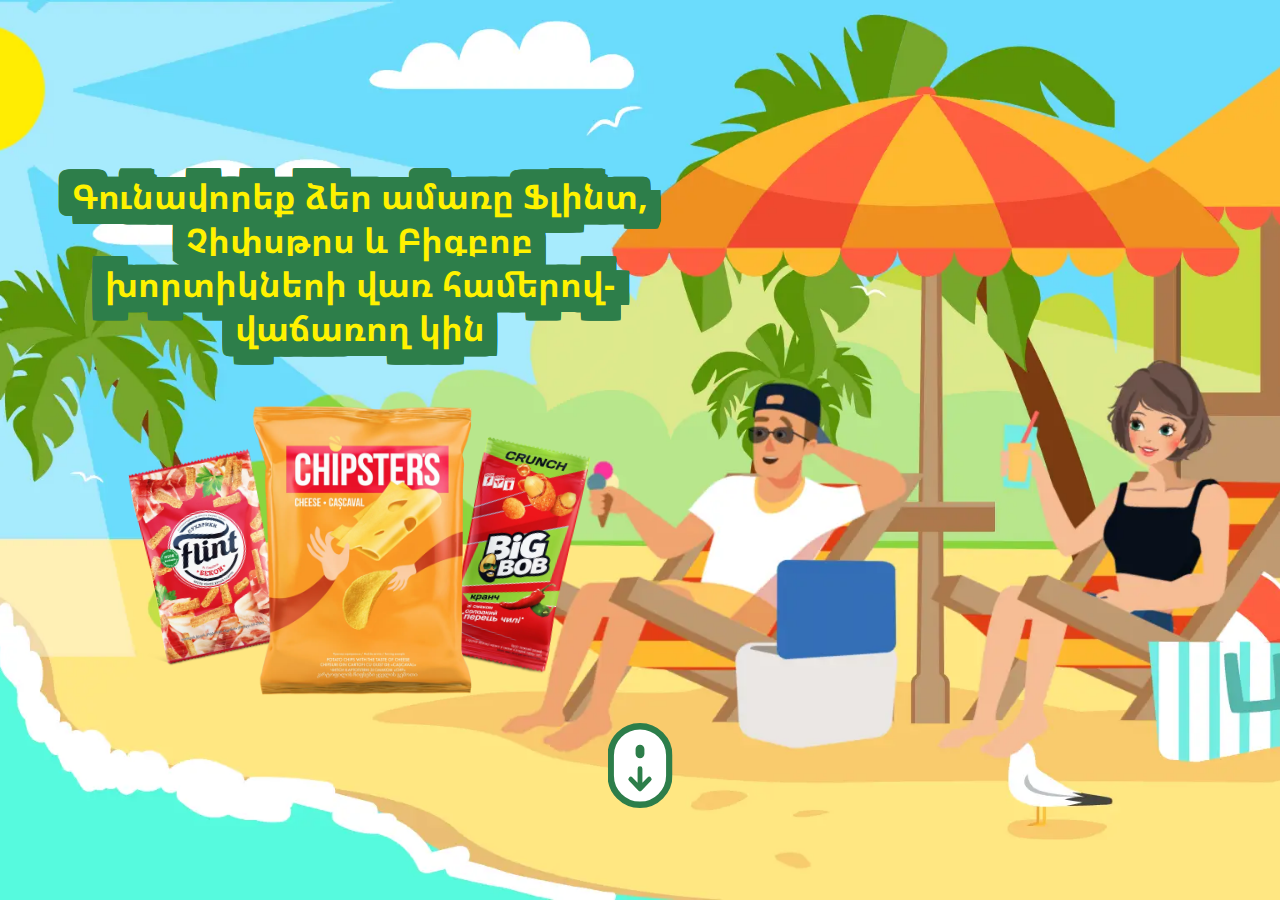
==== commit 832de4c0: "up" ====
--- a/docs/index.html
+++ b/docs/index.html
@@ -6,7 +6,7 @@
 	<meta charset="UTF-8">
 	<meta name="format-detection" content="telephone=no">
 	<!-- <style>body{opacity: 0;}</style> -->
-	<link rel="stylesheet" href="css/style.min.css?_v=20240612220234">
+	<link rel="stylesheet" href="css/style.min.css?_v=20240613113436">
 	<link rel="shortcut icon" href="favicon.ico">
 	<!-- <meta name="robots" content="noindex, nofollow"> -->
 	<meta name="viewport" content="width=device-width, initial-scale=1.0">
@@ -111,7 +111,7 @@
 			</section>
 		</main>
 	</div>
-	<script src="js/app.min.js?_v=20240612220234"></script>
+	<script src="js/app.min.js?_v=20240613113436"></script>
 </body>
 
 </html>--- a/docs/css/style.min.css
+++ b/docs/css/style.min.css
@@ -1 +1 @@
-@import url(https://fonts.googleapis.com/css?family=Noto+Sans+Armenian:700);*{padding:0;margin:0;border:0}*,*::after,*::before{box-sizing:border-box}*::after,*::before{display:inline-block}body,html{height:100%;min-width:320px}body{color:#000;line-height:1;font-family:"Noto Sans Armenian",sans-serif;font-size:1rem;-ms-text-size-adjust:100%;-moz-text-size-adjust:100%;-webkit-text-size-adjust:100%;-webkit-font-smoothing:antialiased;-moz-osx-font-smoothing:grayscale}button,input,textarea{font-family:"Noto Sans Armenian",sans-serif;font-size:inherit;line-height:inherit;color:inherit;background-color:transparent}input,textarea{width:100%}label{display:inline-block}button,option,select{cursor:pointer}a{display:inline-block;color:inherit;text-decoration:none}ul li{list-style:none}img{vertical-align:top}h1,h2,h3,h4,h5,h6{font-weight:inherit;font-size:inherit}body{background-color:#6bdcfc}.lock body{overflow:hidden;touch-action:none;-ms-scroll-chaining:none;overscroll-behavior:none}.wrapper{min-height:100%;display:flex;flex-direction:column;overflow:hidden}@supports (overflow:clip){.wrapper{overflow:clip}}.wrapper > main{flex:1 1 auto}.wrapper > *{min-width:0}.fp-init body{overflow:hidden;touch-action:none;-ms-scroll-chaining:none;overscroll-behavior:none}[data-fp]{min-height:100svh}.fp-init [data-fp]{z-index:1;touch-action:none;position:relative;overflow:hidden}.fp-switching [data-fp-section]{touch-action:none}.fp-init [data-fp-section]{position:absolute;top:0;left:0;right:0;bottom:0;width:100%;height:100%;overflow:auto}.fp-init .cards-mode [data-fp-section],.fp-init .slider-mode [data-fp-section]{transition:-webkit-transform .7s cubic-bezier(.55,.085,0,.99) 0s;transition:transform .7s cubic-bezier(.55,.085,0,.99) 0s;transition:transform .7s cubic-bezier(.55,.085,0,.99) 0s,-webkit-transform .7s cubic-bezier(.55,.085,0,.99) 0s}.fp-init .fade-mode [data-fp-section]{transition:opacity .5s ease-in-out 0s,visibility .5s ease-in-out 0s}.ibg{width:100%;height:100%;-o-object-fit:cover;object-fit:cover}[class*=__container]{padding-left:.9375rem;padding-right:.9375rem}.section-bg{position:absolute;top:0;left:0;width:100%;height:100%;min-height:100vh;min-height:100svh;z-index:0;overflow:hidden}.sec-first__container,.sec-second__container,.sec-third__container{position:absolute;top:0;left:0;z-index:1;display:flex;align-items:center;width:100%;min-height:100%;overflow:hidden}.sec-first__pack-01,.sec-first__pack-03,.sec-second__pack-01,.sec-second__pack-03{position:absolute;z-index:1;height:auto;top:50%}.sec-first__pack-02,.sec-second__pack-02{position:relative;z-index:2;margin:0 auto;display:block}.loaded .sec-first .scroll{opacity:1;transition-delay:.6s}.sec-second.active-section .scroll{opacity:1;transition-delay:.6s}.loaded .sec-second,.loaded .sec-third{opacity:1!important}.scroll{position:absolute;opacity:0;transition:opacity .65s ease;left:50%;-webkit-transform:translate(-50%,0);transform:translate(-50%,0);z-index:5;bottom:10%}.scroll__icon{cursor:pointer;position:relative;z-index:2}.scroll__icon img{height:auto}.touch .scroll__icon{-webkit-animation:moveUpDownTouch 1.8s infinite ease;animation:moveUpDownTouch 1.8s infinite ease}.scroll__scroll{display:block;width:4.0625rem;-webkit-animation:moveUpDown 1.8s infinite ease;animation:moveUpDown 1.8s infinite ease}.touch .scroll__scroll{display:none}.scroll__touch{display:none}.touch .scroll__touch{display:block;-webkit-transform-origin:center center;transform-origin:center center;-webkit-animation:rotate 1.8s infinite ease;animation:rotate 1.8s infinite ease}@-webkit-keyframes moveUpDown{0%{-webkit-transform:translateY(0);transform:translateY(0)}60%{-webkit-transform:translateY(15px);transform:translateY(15px)}100%{-webkit-transform:translateY(0);transform:translateY(0)}}@keyframes moveUpDown{0%{-webkit-transform:translateY(0);transform:translateY(0)}60%{-webkit-transform:translateY(15px);transform:translateY(15px)}100%{-webkit-transform:translateY(0);transform:translateY(0)}}@-webkit-keyframes moveUpDownTouch{0%{-webkit-transform:translateY(0);transform:translateY(0)}60%{-webkit-transform:translateY(-15px);transform:translateY(-15px)}100%{-webkit-transform:translateY(0);transform:translateY(0)}}@keyframes moveUpDownTouch{0%{-webkit-transform:translateY(0);transform:translateY(0)}60%{-webkit-transform:translateY(-15px);transform:translateY(-15px)}100%{-webkit-transform:translateY(0);transform:translateY(0)}}@-webkit-keyframes rotate{0%{-webkit-transform:rotate(0);transform:rotate(0)}60%{-webkit-transform:rotate(10deg);transform:rotate(10deg)}100%{-webkit-transform:rotate(0);transform:rotate(0)}}@keyframes rotate{0%{-webkit-transform:rotate(0);transform:rotate(0)}60%{-webkit-transform:rotate(10deg);transform:rotate(10deg)}100%{-webkit-transform:rotate(0);transform:rotate(0)}}.sec-first__body{position:relative;z-index:2;padding:1.875rem 0}.sec-first__title{opacity:0;transition:opacity .45s ease;text-align:center;font-weight:700;color:#fff200;margin-bottom:1.875rem;line-height:1.3}.loaded .sec-first__title{opacity:1;transition-delay:.2s}.sec-first__packs{position:relative}.sec-first__pack-01{left:25%;-webkit-transform:translate(-50%,-50%) rotate(-12deg);transform:translate(-50%,-50%) rotate(-12deg)}.sec-first__pack-03{right:22%;-webkit-transform:translate(50%,-50%) rotate(12deg);transform:translate(50%,-50%) rotate(12deg)}.sec-second__container{justify-content:center}.sec-second__packs{position:relative;z-index:2}.sec-second__pack-01{left:5%;-webkit-transform:translate(-50%,-50%) rotate(-12deg);transform:translate(-50%,-50%) rotate(-12deg)}.sec-second__pack-03{right:3%;-webkit-transform:translate(50%,-50%) rotate(12deg);transform:translate(50%,-50%) rotate(12deg)}.sec-third__container{justify-content:center}.sec-third__body{position:relative;z-index:1;flex:1;padding:1.875rem 0}.video-youtube__body{position:relative;z-index:2;background-color:#000;margin:0 auto;width:100%;aspect-ratio:1000/562}.video-youtube__body iframe{width:100%;height:100%;-o-object-fit:cover;object-fit:cover;aspect-ratio:1000/562}.video-youtube__button{overflow:hidden;position:relative;z-index:0;width:100%;aspect-ratio:1000/562}.video-youtube__button::before{content:"";position:absolute;pointer-events:none;top:50%;left:50%;-webkit-transform:translate(-50%,-50%);transform:translate(-50%,-50%);background-image:url(../img/icons/play.svg);background-repeat:no-repeat;background-size:contain;transition:-webkit-transform .65s ease;transition:transform .65s ease;transition:transform .65s ease,-webkit-transform .65s ease}@media (min-width:30.06125em){.video-youtube__body iframe{border:1.25rem solid #2d7e4a}.video-youtube__button{border:1.25rem solid #2d7e4a}}@media (min-width:85.43625em){.touch .scroll__touch{width:5rem}.video-youtube__body{margin-bottom:3.125rem}}@media (min-width:90.06125em){.sec-first__title{text-shadow:-20px -20px 0 #2d7e4a,-20px -19px 0 #2d7e4a,-20px -18px 0 #2d7e4a,-20px -17px 0 #2d7e4a,-20px -16px 0 #2d7e4a,-20px -15px 0 #2d7e4a,-20px -14px 0 #2d7e4a,-20px -13px 0 #2d7e4a,-20px -12px 0 #2d7e4a,-20px -11px 0 #2d7e4a,-20px -10px 0 #2d7e4a,-20px -9px 0 #2d7e4a,-20px -8px 0 #2d7e4a,-20px -7px 0 #2d7e4a,-20px -6px 0 #2d7e4a,-20px -5px 0 #2d7e4a,-20px -4px 0 #2d7e4a,-20px -3px 0 #2d7e4a,-20px -2px 0 #2d7e4a,-20px -1px 0 #2d7e4a,-20px 0 0 #2d7e4a,-20px 1px 0 #2d7e4a,-20px 2px 0 #2d7e4a,-20px 3px 0 #2d7e4a,-20px 4px 0 #2d7e4a,-20px 5px 0 #2d7e4a,-20px 6px 0 #2d7e4a,-20px 7px 0 #2d7e4a,-20px 8px 0 #2d7e4a,-20px 9px 0 #2d7e4a,-20px 10px 0 #2d7e4a,-20px 11px 0 #2d7e4a,-20px 12px 0 #2d7e4a,-20px 13px 0 #2d7e4a,-20px 14px 0 #2d7e4a,-20px 15px 0 #2d7e4a,-20px 16px 0 #2d7e4a,-20px 17px 0 #2d7e4a,-20px 18px 0 #2d7e4a,-20px 19px 0 #2d7e4a,-20px 20px 0 #2d7e4a,-19px -20px 0 #2d7e4a,-19px -19px 0 #2d7e4a,-19px -18px 0 #2d7e4a,-19px -17px 0 #2d7e4a,-19px -16px 0 #2d7e4a,-19px -15px 0 #2d7e4a,-19px -14px 0 #2d7e4a,-19px -13px 0 #2d7e4a,-19px -12px 0 #2d7e4a,-19px -11px 0 #2d7e4a,-19px -10px 0 #2d7e4a,-19px -9px 0 #2d7e4a,-19px -8px 0 #2d7e4a,-19px -7px 0 #2d7e4a,-19px -6px 0 #2d7e4a,-19px -5px 0 #2d7e4a,-19px -4px 0 #2d7e4a,-19px -3px 0 #2d7e4a,-19px -2px 0 #2d7e4a,-19px -1px 0 #2d7e4a,-19px 0 0 #2d7e4a,-19px 1px 0 #2d7e4a,-19px 2px 0 #2d7e4a,-19px 3px 0 #2d7e4a,-19px 4px 0 #2d7e4a,-19px 5px 0 #2d7e4a,-19px 6px 0 #2d7e4a,-19px 7px 0 #2d7e4a,-19px 8px 0 #2d7e4a,-19px 9px 0 #2d7e4a,-19px 10px 0 #2d7e4a,-19px 11px 0 #2d7e4a,-19px 12px 0 #2d7e4a,-19px 13px 0 #2d7e4a,-19px 14px 0 #2d7e4a,-19px 15px 0 #2d7e4a,-19px 16px 0 #2d7e4a,-19px 17px 0 #2d7e4a,-19px 18px 0 #2d7e4a,-19px 19px 0 #2d7e4a,-19px 20px 0 #2d7e4a,-18px -20px 0 #2d7e4a,-18px -19px 0 #2d7e4a,-18px -18px 0 #2d7e4a,-18px -17px 0 #2d7e4a,-18px -16px 0 #2d7e4a,-18px -15px 0 #2d7e4a,-18px -14px 0 #2d7e4a,-18px -13px 0 #2d7e4a,-18px -12px 0 #2d7e4a,-18px -11px 0 #2d7e4a,-18px -10px 0 #2d7e4a,-18px -9px 0 #2d7e4a,-18px -8px 0 #2d7e4a,-18px -7px 0 #2d7e4a,-18px -6px 0 #2d7e4a,-18px -5px 0 #2d7e4a,-18px -4px 0 #2d7e4a,-18px -3px 0 #2d7e4a,-18px -2px 0 #2d7e4a,-18px -1px 0 #2d7e4a,-18px 0 0 #2d7e4a,-18px 1px 0 #2d7e4a,-18px 2px 0 #2d7e4a,-18px 3px 0 #2d7e4a,-18px 4px 0 #2d7e4a,-18px 5px 0 #2d7e4a,-18px 6px 0 #2d7e4a,-18px 7px 0 #2d7e4a,-18px 8px 0 #2d7e4a,-18px 9px 0 #2d7e4a,-18px 10px 0 #2d7e4a,-18px 11px 0 #2d7e4a,-18px 12px 0 #2d7e4a,-18px 13px 0 #2d7e4a,-18px 14px 0 #2d7e4a,-18px 15px 0 #2d7e4a,-18px 16px 0 #2d7e4a,-18px 17px 0 #2d7e4a,-18px 18px 0 #2d7e4a,-18px 19px 0 #2d7e4a,-18px 20px 0 #2d7e4a,-17px -20px 0 #2d7e4a,-17px -19px 0 #2d7e4a,-17px -18px 0 #2d7e4a,-17px -17px 0 #2d7e4a,-17px -16px 0 #2d7e4a,-17px -15px 0 #2d7e4a,-17px -14px 0 #2d7e4a,-17px -13px 0 #2d7e4a,-17px -12px 0 #2d7e4a,-17px -11px 0 #2d7e4a,-17px -10px 0 #2d7e4a,-17px -9px 0 #2d7e4a,-17px -8px 0 #2d7e4a,-17px -7px 0 #2d7e4a,-17px -6px 0 #2d7e4a,-17px -5px 0 #2d7e4a,-17px -4px 0 #2d7e4a,-17px -3px 0 #2d7e4a,-17px -2px 0 #2d7e4a,-17px -1px 0 #2d7e4a,-17px 0 0 #2d7e4a,-17px 1px 0 #2d7e4a,-17px 2px 0 #2d7e4a,-17px 3px 0 #2d7e4a,-17px 4px 0 #2d7e4a,-17px 5px 0 #2d7e4a,-17px 6px 0 #2d7e4a,-17px 7px 0 #2d7e4a,-17px 8px 0 #2d7e4a,-17px 9px 0 #2d7e4a,-17px 10px 0 #2d7e4a,-17px 11px 0 #2d7e4a,-17px 12px 0 #2d7e4a,-17px 13px 0 #2d7e4a,-17px 14px 0 #2d7e4a,-17px 15px 0 #2d7e4a,-17px 16px 0 #2d7e4a,-17px 17px 0 #2d7e4a,-17px 18px 0 #2d7e4a,-17px 19px 0 #2d7e4a,-17px 20px 0 #2d7e4a,-16px -20px 0 #2d7e4a,-16px -19px 0 #2d7e4a,-16px -18px 0 #2d7e4a,-16px -17px 0 #2d7e4a,-16px -16px 0 #2d7e4a,-16px -15px 0 #2d7e4a,-16px -14px 0 #2d7e4a,-16px -13px 0 #2d7e4a,-16px -12px 0 #2d7e4a,-16px -11px 0 #2d7e4a,-16px -10px 0 #2d7e4a,-16px -9px 0 #2d7e4a,-16px -8px 0 #2d7e4a,-16px -7px 0 #2d7e4a,-16px -6px 0 #2d7e4a,-16px -5px 0 #2d7e4a,-16px -4px 0 #2d7e4a,-16px -3px 0 #2d7e4a,-16px -2px 0 #2d7e4a,-16px -1px 0 #2d7e4a,-16px 0 0 #2d7e4a,-16px 1px 0 #2d7e4a,-16px 2px 0 #2d7e4a,-16px 3px 0 #2d7e4a,-16px 4px 0 #2d7e4a,-16px 5px 0 #2d7e4a,-16px 6px 0 #2d7e4a,-16px 7px 0 #2d7e4a,-16px 8px 0 #2d7e4a,-16px 9px 0 #2d7e4a,-16px 10px 0 #2d7e4a,-16px 11px 0 #2d7e4a,-16px 12px 0 #2d7e4a,-16px 13px 0 #2d7e4a,-16px 14px 0 #2d7e4a,-16px 15px 0 #2d7e4a,-16px 16px 0 #2d7e4a,-16px 17px 0 #2d7e4a,-16px 18px 0 #2d7e4a,-16px 19px 0 #2d7e4a,-16px 20px 0 #2d7e4a,-15px -20px 0 #2d7e4a,-15px -19px 0 #2d7e4a,-15px -18px 0 #2d7e4a,-15px -17px 0 #2d7e4a,-15px -16px 0 #2d7e4a,-15px -15px 0 #2d7e4a,-15px -14px 0 #2d7e4a,-15px -13px 0 #2d7e4a,-15px -12px 0 #2d7e4a,-15px -11px 0 #2d7e4a,-15px -10px 0 #2d7e4a,-15px -9px 0 #2d7e4a,-15px -8px 0 #2d7e4a,-15px -7px 0 #2d7e4a,-15px -6px 0 #2d7e4a,-15px -5px 0 #2d7e4a,-15px -4px 0 #2d7e4a,-15px -3px 0 #2d7e4a,-15px -2px 0 #2d7e4a,-15px -1px 0 #2d7e4a,-15px 0 0 #2d7e4a,-15px 1px 0 #2d7e4a,-15px 2px 0 #2d7e4a,-15px 3px 0 #2d7e4a,-15px 4px 0 #2d7e4a,-15px 5px 0 #2d7e4a,-15px 6px 0 #2d7e4a,-15px 7px 0 #2d7e4a,-15px 8px 0 #2d7e4a,-15px 9px 0 #2d7e4a,-15px 10px 0 #2d7e4a,-15px 11px 0 #2d7e4a,-15px 12px 0 #2d7e4a,-15px 13px 0 #2d7e4a,-15px 14px 0 #2d7e4a,-15px 15px 0 #2d7e4a,-15px 16px 0 #2d7e4a,-15px 17px 0 #2d7e4a,-15px 18px 0 #2d7e4a,-15px 19px 0 #2d7e4a,-15px 20px 0 #2d7e4a,-14px -20px 0 #2d7e4a,-14px -19px 0 #2d7e4a,-14px -18px 0 #2d7e4a,-14px -17px 0 #2d7e4a,-14px -16px 0 #2d7e4a,-14px -15px 0 #2d7e4a,-14px -14px 0 #2d7e4a,-14px -13px 0 #2d7e4a,-14px -12px 0 #2d7e4a,-14px -11px 0 #2d7e4a,-14px -10px 0 #2d7e4a,-14px -9px 0 #2d7e4a,-14px -8px 0 #2d7e4a,-14px -7px 0 #2d7e4a,-14px -6px 0 #2d7e4a,-14px -5px 0 #2d7e4a,-14px -4px 0 #2d7e4a,-14px -3px 0 #2d7e4a,-14px -2px 0 #2d7e4a,-14px -1px 0 #2d7e4a,-14px 0 0 #2d7e4a,-14px 1px 0 #2d7e4a,-14px 2px 0 #2d7e4a,-14px 3px 0 #2d7e4a,-14px 4px 0 #2d7e4a,-14px 5px 0 #2d7e4a,-14px 6px 0 #2d7e4a,-14px 7px 0 #2d7e4a,-14px 8px 0 #2d7e4a,-14px 9px 0 #2d7e4a,-14px 10px 0 #2d7e4a,-14px 11px 0 #2d7e4a,-14px 12px 0 #2d7e4a,-14px 13px 0 #2d7e4a,-14px 14px 0 #2d7e4a,-14px 15px 0 #2d7e4a,-14px 16px 0 #2d7e4a,-14px 17px 0 #2d7e4a,-14px 18px 0 #2d7e4a,-14px 19px 0 #2d7e4a,-14px 20px 0 #2d7e4a,-13px -20px 0 #2d7e4a,-13px -19px 0 #2d7e4a,-13px -18px 0 #2d7e4a,-13px -17px 0 #2d7e4a,-13px -16px 0 #2d7e4a,-13px -15px 0 #2d7e4a,-13px -14px 0 #2d7e4a,-13px -13px 0 #2d7e4a,-13px -12px 0 #2d7e4a,-13px -11px 0 #2d7e4a,-13px -10px 0 #2d7e4a,-13px -9px 0 #2d7e4a,-13px -8px 0 #2d7e4a,-13px -7px 0 #2d7e4a,-13px -6px 0 #2d7e4a,-13px -5px 0 #2d7e4a,-13px -4px 0 #2d7e4a,-13px -3px 0 #2d7e4a,-13px -2px 0 #2d7e4a,-13px -1px 0 #2d7e4a,-13px 0 0 #2d7e4a,-13px 1px 0 #2d7e4a,-13px 2px 0 #2d7e4a,-13px 3px 0 #2d7e4a,-13px 4px 0 #2d7e4a,-13px 5px 0 #2d7e4a,-13px 6px 0 #2d7e4a,-13px 7px 0 #2d7e4a,-13px 8px 0 #2d7e4a,-13px 9px 0 #2d7e4a,-13px 10px 0 #2d7e4a,-13px 11px 0 #2d7e4a,-13px 12px 0 #2d7e4a,-13px 13px 0 #2d7e4a,-13px 14px 0 #2d7e4a,-13px 15px 0 #2d7e4a,-13px 16px 0 #2d7e4a,-13px 17px 0 #2d7e4a,-13px 18px 0 #2d7e4a,-13px 19px 0 #2d7e4a,-13px 20px 0 #2d7e4a,-12px -20px 0 #2d7e4a,-12px -19px 0 #2d7e4a,-12px -18px 0 #2d7e4a,-12px -17px 0 #2d7e4a,-12px -16px 0 #2d7e4a,-12px -15px 0 #2d7e4a,-12px -14px 0 #2d7e4a,-12px -13px 0 #2d7e4a,-12px -12px 0 #2d7e4a,-12px -11px 0 #2d7e4a,-12px -10px 0 #2d7e4a,-12px -9px 0 #2d7e4a,-12px -8px 0 #2d7e4a,-12px -7px 0 #2d7e4a,-12px -6px 0 #2d7e4a,-12px -5px 0 #2d7e4a,-12px -4px 0 #2d7e4a,-12px -3px 0 #2d7e4a,-12px -2px 0 #2d7e4a,-12px -1px 0 #2d7e4a,-12px 0 0 #2d7e4a,-12px 1px 0 #2d7e4a,-12px 2px 0 #2d7e4a,-12px 3px 0 #2d7e4a,-12px 4px 0 #2d7e4a,-12px 5px 0 #2d7e4a,-12px 6px 0 #2d7e4a,-12px 7px 0 #2d7e4a,-12px 8px 0 #2d7e4a,-12px 9px 0 #2d7e4a,-12px 10px 0 #2d7e4a,-12px 11px 0 #2d7e4a,-12px 12px 0 #2d7e4a,-12px 13px 0 #2d7e4a,-12px 14px 0 #2d7e4a,-12px 15px 0 #2d7e4a,-12px 16px 0 #2d7e4a,-12px 17px 0 #2d7e4a,-12px 18px 0 #2d7e4a,-12px 19px 0 #2d7e4a,-12px 20px 0 #2d7e4a,-11px -20px 0 #2d7e4a,-11px -19px 0 #2d7e4a,-11px -18px 0 #2d7e4a,-11px -17px 0 #2d7e4a,-11px -16px 0 #2d7e4a,-11px -15px 0 #2d7e4a,-11px -14px 0 #2d7e4a,-11px -13px 0 #2d7e4a,-11px -12px 0 #2d7e4a,-11px -11px 0 #2d7e4a,-11px -10px 0 #2d7e4a,-11px -9px 0 #2d7e4a,-11px -8px 0 #2d7e4a,-11px -7px 0 #2d7e4a,-11px -6px 0 #2d7e4a,-11px -5px 0 #2d7e4a,-11px -4px 0 #2d7e4a,-11px -3px 0 #2d7e4a,-11px -2px 0 #2d7e4a,-11px -1px 0 #2d7e4a,-11px 0 0 #2d7e4a,-11px 1px 0 #2d7e4a,-11px 2px 0 #2d7e4a,-11px 3px 0 #2d7e4a,-11px 4px 0 #2d7e4a,-11px 5px 0 #2d7e4a,-11px 6px 0 #2d7e4a,-11px 7px 0 #2d7e4a,-11px 8px 0 #2d7e4a,-11px 9px 0 #2d7e4a,-11px 10px 0 #2d7e4a,-11px 11px 0 #2d7e4a,-11px 12px 0 #2d7e4a,-11px 13px 0 #2d7e4a,-11px 14px 0 #2d7e4a,-11px 15px 0 #2d7e4a,-11px 16px 0 #2d7e4a,-11px 17px 0 #2d7e4a,-11px 18px 0 #2d7e4a,-11px 19px 0 #2d7e4a,-11px 20px 0 #2d7e4a,-10px -20px 0 #2d7e4a,-10px -19px 0 #2d7e4a,-10px -18px 0 #2d7e4a,-10px -17px 0 #2d7e4a,-10px -16px 0 #2d7e4a,-10px -15px 0 #2d7e4a,-10px -14px 0 #2d7e4a,-10px -13px 0 #2d7e4a,-10px -12px 0 #2d7e4a,-10px -11px 0 #2d7e4a,-10px -10px 0 #2d7e4a,-10px -9px 0 #2d7e4a,-10px -8px 0 #2d7e4a,-10px -7px 0 #2d7e4a,-10px -6px 0 #2d7e4a,-10px -5px 0 #2d7e4a,-10px -4px 0 #2d7e4a,-10px -3px 0 #2d7e4a,-10px -2px 0 #2d7e4a,-10px -1px 0 #2d7e4a,-10px 0 0 #2d7e4a,-10px 1px 0 #2d7e4a,-10px 2px 0 #2d7e4a,-10px 3px 0 #2d7e4a,-10px 4px 0 #2d7e4a,-10px 5px 0 #2d7e4a,-10px 6px 0 #2d7e4a,-10px 7px 0 #2d7e4a,-10px 8px 0 #2d7e4a,-10px 9px 0 #2d7e4a,-10px 10px 0 #2d7e4a,-10px 11px 0 #2d7e4a,-10px 12px 0 #2d7e4a,-10px 13px 0 #2d7e4a,-10px 14px 0 #2d7e4a,-10px 15px 0 #2d7e4a,-10px 16px 0 #2d7e4a,-10px 17px 0 #2d7e4a,-10px 18px 0 #2d7e4a,-10px 19px 0 #2d7e4a,-10px 20px 0 #2d7e4a,-9px -20px 0 #2d7e4a,-9px -19px 0 #2d7e4a,-9px -18px 0 #2d7e4a,-9px -17px 0 #2d7e4a,-9px -16px 0 #2d7e4a,-9px -15px 0 #2d7e4a,-9px -14px 0 #2d7e4a,-9px -13px 0 #2d7e4a,-9px -12px 0 #2d7e4a,-9px -11px 0 #2d7e4a,-9px -10px 0 #2d7e4a,-9px -9px 0 #2d7e4a,-9px -8px 0 #2d7e4a,-9px -7px 0 #2d7e4a,-9px -6px 0 #2d7e4a,-9px -5px 0 #2d7e4a,-9px -4px 0 #2d7e4a,-9px -3px 0 #2d7e4a,-9px -2px 0 #2d7e4a,-9px -1px 0 #2d7e4a,-9px 0 0 #2d7e4a,-9px 1px 0 #2d7e4a,-9px 2px 0 #2d7e4a,-9px 3px 0 #2d7e4a,-9px 4px 0 #2d7e4a,-9px 5px 0 #2d7e4a,-9px 6px 0 #2d7e4a,-9px 7px 0 #2d7e4a,-9px 8px 0 #2d7e4a,-9px 9px 0 #2d7e4a,-9px 10px 0 #2d7e4a,-9px 11px 0 #2d7e4a,-9px 12px 0 #2d7e4a,-9px 13px 0 #2d7e4a,-9px 14px 0 #2d7e4a,-9px 15px 0 #2d7e4a,-9px 16px 0 #2d7e4a,-9px 17px 0 #2d7e4a,-9px 18px 0 #2d7e4a,-9px 19px 0 #2d7e4a,-9px 20px 0 #2d7e4a,-8px -20px 0 #2d7e4a,-8px -19px 0 #2d7e4a,-8px -18px 0 #2d7e4a,-8px -17px 0 #2d7e4a,-8px -16px 0 #2d7e4a,-8px -15px 0 #2d7e4a,-8px -14px 0 #2d7e4a,-8px -13px 0 #2d7e4a,-8px -12px 0 #2d7e4a,-8px -11px 0 #2d7e4a,-8px -10px 0 #2d7e4a,-8px -9px 0 #2d7e4a,-8px -8px 0 #2d7e4a,-8px -7px 0 #2d7e4a,-8px -6px 0 #2d7e4a,-8px -5px 0 #2d7e4a,-8px -4px 0 #2d7e4a,-8px -3px 0 #2d7e4a,-8px -2px 0 #2d7e4a,-8px -1px 0 #2d7e4a,-8px 0 0 #2d7e4a,-8px 1px 0 #2d7e4a,-8px 2px 0 #2d7e4a,-8px 3px 0 #2d7e4a,-8px 4px 0 #2d7e4a,-8px 5px 0 #2d7e4a,-8px 6px 0 #2d7e4a,-8px 7px 0 #2d7e4a,-8px 8px 0 #2d7e4a,-8px 9px 0 #2d7e4a,-8px 10px 0 #2d7e4a,-8px 11px 0 #2d7e4a,-8px 12px 0 #2d7e4a,-8px 13px 0 #2d7e4a,-8px 14px 0 #2d7e4a,-8px 15px 0 #2d7e4a,-8px 16px 0 #2d7e4a,-8px 17px 0 #2d7e4a,-8px 18px 0 #2d7e4a,-8px 19px 0 #2d7e4a,-8px 20px 0 #2d7e4a,-7px -20px 0 #2d7e4a,-7px -19px 0 #2d7e4a,-7px -18px 0 #2d7e4a,-7px -17px 0 #2d7e4a,-7px -16px 0 #2d7e4a,-7px -15px 0 #2d7e4a,-7px -14px 0 #2d7e4a,-7px -13px 0 #2d7e4a,-7px -12px 0 #2d7e4a,-7px -11px 0 #2d7e4a,-7px -10px 0 #2d7e4a,-7px -9px 0 #2d7e4a,-7px -8px 0 #2d7e4a,-7px -7px 0 #2d7e4a,-7px -6px 0 #2d7e4a,-7px -5px 0 #2d7e4a,-7px -4px 0 #2d7e4a,-7px -3px 0 #2d7e4a,-7px -2px 0 #2d7e4a,-7px -1px 0 #2d7e4a,-7px 0 0 #2d7e4a,-7px 1px 0 #2d7e4a,-7px 2px 0 #2d7e4a,-7px 3px 0 #2d7e4a,-7px 4px 0 #2d7e4a,-7px 5px 0 #2d7e4a,-7px 6px 0 #2d7e4a,-7px 7px 0 #2d7e4a,-7px 8px 0 #2d7e4a,-7px 9px 0 #2d7e4a,-7px 10px 0 #2d7e4a,-7px 11px 0 #2d7e4a,-7px 12px 0 #2d7e4a,-7px 13px 0 #2d7e4a,-7px 14px 0 #2d7e4a,-7px 15px 0 #2d7e4a,-7px 16px 0 #2d7e4a,-7px 17px 0 #2d7e4a,-7px 18px 0 #2d7e4a,-7px 19px 0 #2d7e4a,-7px 20px 0 #2d7e4a,-6px -20px 0 #2d7e4a,-6px -19px 0 #2d7e4a,-6px -18px 0 #2d7e4a,-6px -17px 0 #2d7e4a,-6px -16px 0 #2d7e4a,-6px -15px 0 #2d7e4a,-6px -14px 0 #2d7e4a,-6px -13px 0 #2d7e4a,-6px -12px 0 #2d7e4a,-6px -11px 0 #2d7e4a,-6px -10px 0 #2d7e4a,-6px -9px 0 #2d7e4a,-6px -8px 0 #2d7e4a,-6px -7px 0 #2d7e4a,-6px -6px 0 #2d7e4a,-6px -5px 0 #2d7e4a,-6px -4px 0 #2d7e4a,-6px -3px 0 #2d7e4a,-6px -2px 0 #2d7e4a,-6px -1px 0 #2d7e4a,-6px 0 0 #2d7e4a,-6px 1px 0 #2d7e4a,-6px 2px 0 #2d7e4a,-6px 3px 0 #2d7e4a,-6px 4px 0 #2d7e4a,-6px 5px 0 #2d7e4a,-6px 6px 0 #2d7e4a,-6px 7px 0 #2d7e4a,-6px 8px 0 #2d7e4a,-6px 9px 0 #2d7e4a,-6px 10px 0 #2d7e4a,-6px 11px 0 #2d7e4a,-6px 12px 0 #2d7e4a,-6px 13px 0 #2d7e4a,-6px 14px 0 #2d7e4a,-6px 15px 0 #2d7e4a,-6px 16px 0 #2d7e4a,-6px 17px 0 #2d7e4a,-6px 18px 0 #2d7e4a,-6px 19px 0 #2d7e4a,-6px 20px 0 #2d7e4a,-5px -20px 0 #2d7e4a,-5px -19px 0 #2d7e4a,-5px -18px 0 #2d7e4a,-5px -17px 0 #2d7e4a,-5px -16px 0 #2d7e4a,-5px -15px 0 #2d7e4a,-5px -14px 0 #2d7e4a,-5px -13px 0 #2d7e4a,-5px -12px 0 #2d7e4a,-5px -11px 0 #2d7e4a,-5px -10px 0 #2d7e4a,-5px -9px 0 #2d7e4a,-5px -8px 0 #2d7e4a,-5px -7px 0 #2d7e4a,-5px -6px 0 #2d7e4a,-5px -5px 0 #2d7e4a,-5px -4px 0 #2d7e4a,-5px -3px 0 #2d7e4a,-5px -2px 0 #2d7e4a,-5px -1px 0 #2d7e4a,-5px 0 0 #2d7e4a,-5px 1px 0 #2d7e4a,-5px 2px 0 #2d7e4a,-5px 3px 0 #2d7e4a,-5px 4px 0 #2d7e4a,-5px 5px 0 #2d7e4a,-5px 6px 0 #2d7e4a,-5px 7px 0 #2d7e4a,-5px 8px 0 #2d7e4a,-5px 9px 0 #2d7e4a,-5px 10px 0 #2d7e4a,-5px 11px 0 #2d7e4a,-5px 12px 0 #2d7e4a,-5px 13px 0 #2d7e4a,-5px 14px 0 #2d7e4a,-5px 15px 0 #2d7e4a,-5px 16px 0 #2d7e4a,-5px 17px 0 #2d7e4a,-5px 18px 0 #2d7e4a,-5px 19px 0 #2d7e4a,-5px 20px 0 #2d7e4a,-4px -20px 0 #2d7e4a,-4px -19px 0 #2d7e4a,-4px -18px 0 #2d7e4a,-4px -17px 0 #2d7e4a,-4px -16px 0 #2d7e4a,-4px -15px 0 #2d7e4a,-4px -14px 0 #2d7e4a,-4px -13px 0 #2d7e4a,-4px -12px 0 #2d7e4a,-4px -11px 0 #2d7e4a,-4px -10px 0 #2d7e4a,-4px -9px 0 #2d7e4a,-4px -8px 0 #2d7e4a,-4px -7px 0 #2d7e4a,-4px -6px 0 #2d7e4a,-4px -5px 0 #2d7e4a,-4px -4px 0 #2d7e4a,-4px -3px 0 #2d7e4a,-4px -2px 0 #2d7e4a,-4px -1px 0 #2d7e4a,-4px 0 0 #2d7e4a,-4px 1px 0 #2d7e4a,-4px 2px 0 #2d7e4a,-4px 3px 0 #2d7e4a,-4px 4px 0 #2d7e4a,-4px 5px 0 #2d7e4a,-4px 6px 0 #2d7e4a,-4px 7px 0 #2d7e4a,-4px 8px 0 #2d7e4a,-4px 9px 0 #2d7e4a,-4px 10px 0 #2d7e4a,-4px 11px 0 #2d7e4a,-4px 12px 0 #2d7e4a,-4px 13px 0 #2d7e4a,-4px 14px 0 #2d7e4a,-4px 15px 0 #2d7e4a,-4px 16px 0 #2d7e4a,-4px 17px 0 #2d7e4a,-4px 18px 0 #2d7e4a,-4px 19px 0 #2d7e4a,-4px 20px 0 #2d7e4a,-3px -20px 0 #2d7e4a,-3px -19px 0 #2d7e4a,-3px -18px 0 #2d7e4a,-3px -17px 0 #2d7e4a,-3px -16px 0 #2d7e4a,-3px -15px 0 #2d7e4a,-3px -14px 0 #2d7e4a,-3px -13px 0 #2d7e4a,-3px -12px 0 #2d7e4a,-3px -11px 0 #2d7e4a,-3px -10px 0 #2d7e4a,-3px -9px 0 #2d7e4a,-3px -8px 0 #2d7e4a,-3px -7px 0 #2d7e4a,-3px -6px 0 #2d7e4a,-3px -5px 0 #2d7e4a,-3px -4px 0 #2d7e4a,-3px -3px 0 #2d7e4a,-3px -2px 0 #2d7e4a,-3px -1px 0 #2d7e4a,-3px 0 0 #2d7e4a,-3px 1px 0 #2d7e4a,-3px 2px 0 #2d7e4a,-3px 3px 0 #2d7e4a,-3px 4px 0 #2d7e4a,-3px 5px 0 #2d7e4a,-3px 6px 0 #2d7e4a,-3px 7px 0 #2d7e4a,-3px 8px 0 #2d7e4a,-3px 9px 0 #2d7e4a,-3px 10px 0 #2d7e4a,-3px 11px 0 #2d7e4a,-3px 12px 0 #2d7e4a,-3px 13px 0 #2d7e4a,-3px 14px 0 #2d7e4a,-3px 15px 0 #2d7e4a,-3px 16px 0 #2d7e4a,-3px 17px 0 #2d7e4a,-3px 18px 0 #2d7e4a,-3px 19px 0 #2d7e4a,-3px 20px 0 #2d7e4a,-2px -20px 0 #2d7e4a,-2px -19px 0 #2d7e4a,-2px -18px 0 #2d7e4a,-2px -17px 0 #2d7e4a,-2px -16px 0 #2d7e4a,-2px -15px 0 #2d7e4a,-2px -14px 0 #2d7e4a,-2px -13px 0 #2d7e4a,-2px -12px 0 #2d7e4a,-2px -11px 0 #2d7e4a,-2px -10px 0 #2d7e4a,-2px -9px 0 #2d7e4a,-2px -8px 0 #2d7e4a,-2px -7px 0 #2d7e4a,-2px -6px 0 #2d7e4a,-2px -5px 0 #2d7e4a,-2px -4px 0 #2d7e4a,-2px -3px 0 #2d7e4a,-2px -2px 0 #2d7e4a,-2px -1px 0 #2d7e4a,-2px 0 0 #2d7e4a,-2px 1px 0 #2d7e4a,-2px 2px 0 #2d7e4a,-2px 3px 0 #2d7e4a,-2px 4px 0 #2d7e4a,-2px 5px 0 #2d7e4a,-2px 6px 0 #2d7e4a,-2px 7px 0 #2d7e4a,-2px 8px 0 #2d7e4a,-2px 9px 0 #2d7e4a,-2px 10px 0 #2d7e4a,-2px 11px 0 #2d7e4a,-2px 12px 0 #2d7e4a,-2px 13px 0 #2d7e4a,-2px 14px 0 #2d7e4a,-2px 15px 0 #2d7e4a,-2px 16px 0 #2d7e4a,-2px 17px 0 #2d7e4a,-2px 18px 0 #2d7e4a,-2px 19px 0 #2d7e4a,-2px 20px 0 #2d7e4a,-1px -20px 0 #2d7e4a,-1px -19px 0 #2d7e4a,-1px -18px 0 #2d7e4a,-1px -17px 0 #2d7e4a,-1px -16px 0 #2d7e4a,-1px -15px 0 #2d7e4a,-1px -14px 0 #2d7e4a,-1px -13px 0 #2d7e4a,-1px -12px 0 #2d7e4a,-1px -11px 0 #2d7e4a,-1px -10px 0 #2d7e4a,-1px -9px 0 #2d7e4a,-1px -8px 0 #2d7e4a,-1px -7px 0 #2d7e4a,-1px -6px 0 #2d7e4a,-1px -5px 0 #2d7e4a,-1px -4px 0 #2d7e4a,-1px -3px 0 #2d7e4a,-1px -2px 0 #2d7e4a,-1px -1px 0 #2d7e4a,-1px 0 0 #2d7e4a,-1px 1px 0 #2d7e4a,-1px 2px 0 #2d7e4a,-1px 3px 0 #2d7e4a,-1px 4px 0 #2d7e4a,-1px 5px 0 #2d7e4a,-1px 6px 0 #2d7e4a,-1px 7px 0 #2d7e4a,-1px 8px 0 #2d7e4a,-1px 9px 0 #2d7e4a,-1px 10px 0 #2d7e4a,-1px 11px 0 #2d7e4a,-1px 12px 0 #2d7e4a,-1px 13px 0 #2d7e4a,-1px 14px 0 #2d7e4a,-1px 15px 0 #2d7e4a,-1px 16px 0 #2d7e4a,-1px 17px 0 #2d7e4a,-1px 18px 0 #2d7e4a,-1px 19px 0 #2d7e4a,-1px 20px 0 #2d7e4a,0 -20px 0 #2d7e4a,0 -19px 0 #2d7e4a,0 -18px 0 #2d7e4a,0 -17px 0 #2d7e4a,0 -16px 0 #2d7e4a,0 -15px 0 #2d7e4a,0 -14px 0 #2d7e4a,0 -13px 0 #2d7e4a,0 -12px 0 #2d7e4a,0 -11px 0 #2d7e4a,0 -10px 0 #2d7e4a,0 -9px 0 #2d7e4a,0 -8px 0 #2d7e4a,0 -7px 0 #2d7e4a,0 -6px 0 #2d7e4a,0 -5px 0 #2d7e4a,0 -4px 0 #2d7e4a,0 -3px 0 #2d7e4a,0 -2px 0 #2d7e4a,0 -1px 0 #2d7e4a,0 0 0 #2d7e4a,0 1px 0 #2d7e4a,0 2px 0 #2d7e4a,0 3px 0 #2d7e4a,0 4px 0 #2d7e4a,0 5px 0 #2d7e4a,0 6px 0 #2d7e4a,0 7px 0 #2d7e4a,0 8px 0 #2d7e4a,0 9px 0 #2d7e4a,0 10px 0 #2d7e4a,0 11px 0 #2d7e4a,0 12px 0 #2d7e4a,0 13px 0 #2d7e4a,0 14px 0 #2d7e4a,0 15px 0 #2d7e4a,0 16px 0 #2d7e4a,0 17px 0 #2d7e4a,0 18px 0 #2d7e4a,0 19px 0 #2d7e4a,0 20px 0 #2d7e4a,1px -20px 0 #2d7e4a,1px -19px 0 #2d7e4a,1px -18px 0 #2d7e4a,1px -17px 0 #2d7e4a,1px -16px 0 #2d7e4a,1px -15px 0 #2d7e4a,1px -14px 0 #2d7e4a,1px -13px 0 #2d7e4a,1px -12px 0 #2d7e4a,1px -11px 0 #2d7e4a,1px -10px 0 #2d7e4a,1px -9px 0 #2d7e4a,1px -8px 0 #2d7e4a,1px -7px 0 #2d7e4a,1px -6px 0 #2d7e4a,1px -5px 0 #2d7e4a,1px -4px 0 #2d7e4a,1px -3px 0 #2d7e4a,1px -2px 0 #2d7e4a,1px -1px 0 #2d7e4a,1px 0 0 #2d7e4a,1px 1px 0 #2d7e4a,1px 2px 0 #2d7e4a,1px 3px 0 #2d7e4a,1px 4px 0 #2d7e4a,1px 5px 0 #2d7e4a,1px 6px 0 #2d7e4a,1px 7px 0 #2d7e4a,1px 8px 0 #2d7e4a,1px 9px 0 #2d7e4a,1px 10px 0 #2d7e4a,1px 11px 0 #2d7e4a,1px 12px 0 #2d7e4a,1px 13px 0 #2d7e4a,1px 14px 0 #2d7e4a,1px 15px 0 #2d7e4a,1px 16px 0 #2d7e4a,1px 17px 0 #2d7e4a,1px 18px 0 #2d7e4a,1px 19px 0 #2d7e4a,1px 20px 0 #2d7e4a,2px -20px 0 #2d7e4a,2px -19px 0 #2d7e4a,2px -18px 0 #2d7e4a,2px -17px 0 #2d7e4a,2px -16px 0 #2d7e4a,2px -15px 0 #2d7e4a,2px -14px 0 #2d7e4a,2px -13px 0 #2d7e4a,2px -12px 0 #2d7e4a,2px -11px 0 #2d7e4a,2px -10px 0 #2d7e4a,2px -9px 0 #2d7e4a,2px -8px 0 #2d7e4a,2px -7px 0 #2d7e4a,2px -6px 0 #2d7e4a,2px -5px 0 #2d7e4a,2px -4px 0 #2d7e4a,2px -3px 0 #2d7e4a,2px -2px 0 #2d7e4a,2px -1px 0 #2d7e4a,2px 0 0 #2d7e4a,2px 1px 0 #2d7e4a,2px 2px 0 #2d7e4a,2px 3px 0 #2d7e4a,2px 4px 0 #2d7e4a,2px 5px 0 #2d7e4a,2px 6px 0 #2d7e4a,2px 7px 0 #2d7e4a,2px 8px 0 #2d7e4a,2px 9px 0 #2d7e4a,2px 10px 0 #2d7e4a,2px 11px 0 #2d7e4a,2px 12px 0 #2d7e4a,2px 13px 0 #2d7e4a,2px 14px 0 #2d7e4a,2px 15px 0 #2d7e4a,2px 16px 0 #2d7e4a,2px 17px 0 #2d7e4a,2px 18px 0 #2d7e4a,2px 19px 0 #2d7e4a,2px 20px 0 #2d7e4a,3px -20px 0 #2d7e4a,3px -19px 0 #2d7e4a,3px -18px 0 #2d7e4a,3px -17px 0 #2d7e4a,3px -16px 0 #2d7e4a,3px -15px 0 #2d7e4a,3px -14px 0 #2d7e4a,3px -13px 0 #2d7e4a,3px -12px 0 #2d7e4a,3px -11px 0 #2d7e4a,3px -10px 0 #2d7e4a,3px -9px 0 #2d7e4a,3px -8px 0 #2d7e4a,3px -7px 0 #2d7e4a,3px -6px 0 #2d7e4a,3px -5px 0 #2d7e4a,3px -4px 0 #2d7e4a,3px -3px 0 #2d7e4a,3px -2px 0 #2d7e4a,3px -1px 0 #2d7e4a,3px 0 0 #2d7e4a,3px 1px 0 #2d7e4a,3px 2px 0 #2d7e4a,3px 3px 0 #2d7e4a,3px 4px 0 #2d7e4a,3px 5px 0 #2d7e4a,3px 6px 0 #2d7e4a,3px 7px 0 #2d7e4a,3px 8px 0 #2d7e4a,3px 9px 0 #2d7e4a,3px 10px 0 #2d7e4a,3px 11px 0 #2d7e4a,3px 12px 0 #2d7e4a,3px 13px 0 #2d7e4a,3px 14px 0 #2d7e4a,3px 15px 0 #2d7e4a,3px 16px 0 #2d7e4a,3px 17px 0 #2d7e4a,3px 18px 0 #2d7e4a,3px 19px 0 #2d7e4a,3px 20px 0 #2d7e4a,4px -20px 0 #2d7e4a,4px -19px 0 #2d7e4a,4px -18px 0 #2d7e4a,4px -17px 0 #2d7e4a,4px -16px 0 #2d7e4a,4px -15px 0 #2d7e4a,4px -14px 0 #2d7e4a,4px -13px 0 #2d7e4a,4px -12px 0 #2d7e4a,4px -11px 0 #2d7e4a,4px -10px 0 #2d7e4a,4px -9px 0 #2d7e4a,4px -8px 0 #2d7e4a,4px -7px 0 #2d7e4a,4px -6px 0 #2d7e4a,4px -5px 0 #2d7e4a,4px -4px 0 #2d7e4a,4px -3px 0 #2d7e4a,4px -2px 0 #2d7e4a,4px -1px 0 #2d7e4a,4px 0 0 #2d7e4a,4px 1px 0 #2d7e4a,4px 2px 0 #2d7e4a,4px 3px 0 #2d7e4a,4px 4px 0 #2d7e4a,4px 5px 0 #2d7e4a,4px 6px 0 #2d7e4a,4px 7px 0 #2d7e4a,4px 8px 0 #2d7e4a,4px 9px 0 #2d7e4a,4px 10px 0 #2d7e4a,4px 11px 0 #2d7e4a,4px 12px 0 #2d7e4a,4px 13px 0 #2d7e4a,4px 14px 0 #2d7e4a,4px 15px 0 #2d7e4a,4px 16px 0 #2d7e4a,4px 17px 0 #2d7e4a,4px 18px 0 #2d7e4a,4px 19px 0 #2d7e4a,4px 20px 0 #2d7e4a,5px -20px 0 #2d7e4a,5px -19px 0 #2d7e4a,5px -18px 0 #2d7e4a,5px -17px 0 #2d7e4a,5px -16px 0 #2d7e4a,5px -15px 0 #2d7e4a,5px -14px 0 #2d7e4a,5px -13px 0 #2d7e4a,5px -12px 0 #2d7e4a,5px -11px 0 #2d7e4a,5px -10px 0 #2d7e4a,5px -9px 0 #2d7e4a,5px -8px 0 #2d7e4a,5px -7px 0 #2d7e4a,5px -6px 0 #2d7e4a,5px -5px 0 #2d7e4a,5px -4px 0 #2d7e4a,5px -3px 0 #2d7e4a,5px -2px 0 #2d7e4a,5px -1px 0 #2d7e4a,5px 0 0 #2d7e4a,5px 1px 0 #2d7e4a,5px 2px 0 #2d7e4a,5px 3px 0 #2d7e4a,5px 4px 0 #2d7e4a,5px 5px 0 #2d7e4a,5px 6px 0 #2d7e4a,5px 7px 0 #2d7e4a,5px 8px 0 #2d7e4a,5px 9px 0 #2d7e4a,5px 10px 0 #2d7e4a,5px 11px 0 #2d7e4a,5px 12px 0 #2d7e4a,5px 13px 0 #2d7e4a,5px 14px 0 #2d7e4a,5px 15px 0 #2d7e4a,5px 16px 0 #2d7e4a,5px 17px 0 #2d7e4a,5px 18px 0 #2d7e4a,5px 19px 0 #2d7e4a,5px 20px 0 #2d7e4a,6px -20px 0 #2d7e4a,6px -19px 0 #2d7e4a,6px -18px 0 #2d7e4a,6px -17px 0 #2d7e4a,6px -16px 0 #2d7e4a,6px -15px 0 #2d7e4a,6px -14px 0 #2d7e4a,6px -13px 0 #2d7e4a,6px -12px 0 #2d7e4a,6px -11px 0 #2d7e4a,6px -10px 0 #2d7e4a,6px -9px 0 #2d7e4a,6px -8px 0 #2d7e4a,6px -7px 0 #2d7e4a,6px -6px 0 #2d7e4a,6px -5px 0 #2d7e4a,6px -4px 0 #2d7e4a,6px -3px 0 #2d7e4a,6px -2px 0 #2d7e4a,6px -1px 0 #2d7e4a,6px 0 0 #2d7e4a,6px 1px 0 #2d7e4a,6px 2px 0 #2d7e4a,6px 3px 0 #2d7e4a,6px 4px 0 #2d7e4a,6px 5px 0 #2d7e4a,6px 6px 0 #2d7e4a,6px 7px 0 #2d7e4a,6px 8px 0 #2d7e4a,6px 9px 0 #2d7e4a,6px 10px 0 #2d7e4a,6px 11px 0 #2d7e4a,6px 12px 0 #2d7e4a,6px 13px 0 #2d7e4a,6px 14px 0 #2d7e4a,6px 15px 0 #2d7e4a,6px 16px 0 #2d7e4a,6px 17px 0 #2d7e4a,6px 18px 0 #2d7e4a,6px 19px 0 #2d7e4a,6px 20px 0 #2d7e4a,7px -20px 0 #2d7e4a,7px -19px 0 #2d7e4a,7px -18px 0 #2d7e4a,7px -17px 0 #2d7e4a,7px -16px 0 #2d7e4a,7px -15px 0 #2d7e4a,7px -14px 0 #2d7e4a,7px -13px 0 #2d7e4a,7px -12px 0 #2d7e4a,7px -11px 0 #2d7e4a,7px -10px 0 #2d7e4a,7px -9px 0 #2d7e4a,7px -8px 0 #2d7e4a,7px -7px 0 #2d7e4a,7px -6px 0 #2d7e4a,7px -5px 0 #2d7e4a,7px -4px 0 #2d7e4a,7px -3px 0 #2d7e4a,7px -2px 0 #2d7e4a,7px -1px 0 #2d7e4a,7px 0 0 #2d7e4a,7px 1px 0 #2d7e4a,7px 2px 0 #2d7e4a,7px 3px 0 #2d7e4a,7px 4px 0 #2d7e4a,7px 5px 0 #2d7e4a,7px 6px 0 #2d7e4a,7px 7px 0 #2d7e4a,7px 8px 0 #2d7e4a,7px 9px 0 #2d7e4a,7px 10px 0 #2d7e4a,7px 11px 0 #2d7e4a,7px 12px 0 #2d7e4a,7px 13px 0 #2d7e4a,7px 14px 0 #2d7e4a,7px 15px 0 #2d7e4a,7px 16px 0 #2d7e4a,7px 17px 0 #2d7e4a,7px 18px 0 #2d7e4a,7px 19px 0 #2d7e4a,7px 20px 0 #2d7e4a,8px -20px 0 #2d7e4a,8px -19px 0 #2d7e4a,8px -18px 0 #2d7e4a,8px -17px 0 #2d7e4a,8px -16px 0 #2d7e4a,8px -15px 0 #2d7e4a,8px -14px 0 #2d7e4a,8px -13px 0 #2d7e4a,8px -12px 0 #2d7e4a,8px -11px 0 #2d7e4a,8px -10px 0 #2d7e4a,8px -9px 0 #2d7e4a,8px -8px 0 #2d7e4a,8px -7px 0 #2d7e4a,8px -6px 0 #2d7e4a,8px -5px 0 #2d7e4a,8px -4px 0 #2d7e4a,8px -3px 0 #2d7e4a,8px -2px 0 #2d7e4a,8px -1px 0 #2d7e4a,8px 0 0 #2d7e4a,8px 1px 0 #2d7e4a,8px 2px 0 #2d7e4a,8px 3px 0 #2d7e4a,8px 4px 0 #2d7e4a,8px 5px 0 #2d7e4a,8px 6px 0 #2d7e4a,8px 7px 0 #2d7e4a,8px 8px 0 #2d7e4a,8px 9px 0 #2d7e4a,8px 10px 0 #2d7e4a,8px 11px 0 #2d7e4a,8px 12px 0 #2d7e4a,8px 13px 0 #2d7e4a,8px 14px 0 #2d7e4a,8px 15px 0 #2d7e4a,8px 16px 0 #2d7e4a,8px 17px 0 #2d7e4a,8px 18px 0 #2d7e4a,8px 19px 0 #2d7e4a,8px 20px 0 #2d7e4a,9px -20px 0 #2d7e4a,9px -19px 0 #2d7e4a,9px -18px 0 #2d7e4a,9px -17px 0 #2d7e4a,9px -16px 0 #2d7e4a,9px -15px 0 #2d7e4a,9px -14px 0 #2d7e4a,9px -13px 0 #2d7e4a,9px -12px 0 #2d7e4a,9px -11px 0 #2d7e4a,9px -10px 0 #2d7e4a,9px -9px 0 #2d7e4a,9px -8px 0 #2d7e4a,9px -7px 0 #2d7e4a,9px -6px 0 #2d7e4a,9px -5px 0 #2d7e4a,9px -4px 0 #2d7e4a,9px -3px 0 #2d7e4a,9px -2px 0 #2d7e4a,9px -1px 0 #2d7e4a,9px 0 0 #2d7e4a,9px 1px 0 #2d7e4a,9px 2px 0 #2d7e4a,9px 3px 0 #2d7e4a,9px 4px 0 #2d7e4a,9px 5px 0 #2d7e4a,9px 6px 0 #2d7e4a,9px 7px 0 #2d7e4a,9px 8px 0 #2d7e4a,9px 9px 0 #2d7e4a,9px 10px 0 #2d7e4a,9px 11px 0 #2d7e4a,9px 12px 0 #2d7e4a,9px 13px 0 #2d7e4a,9px 14px 0 #2d7e4a,9px 15px 0 #2d7e4a,9px 16px 0 #2d7e4a,9px 17px 0 #2d7e4a,9px 18px 0 #2d7e4a,9px 19px 0 #2d7e4a,9px 20px 0 #2d7e4a,10px -20px 0 #2d7e4a,10px -19px 0 #2d7e4a,10px -18px 0 #2d7e4a,10px -17px 0 #2d7e4a,10px -16px 0 #2d7e4a,10px -15px 0 #2d7e4a,10px -14px 0 #2d7e4a,10px -13px 0 #2d7e4a,10px -12px 0 #2d7e4a,10px -11px 0 #2d7e4a,10px -10px 0 #2d7e4a,10px -9px 0 #2d7e4a,10px -8px 0 #2d7e4a,10px -7px 0 #2d7e4a,10px -6px 0 #2d7e4a,10px -5px 0 #2d7e4a,10px -4px 0 #2d7e4a,10px -3px 0 #2d7e4a,10px -2px 0 #2d7e4a,10px -1px 0 #2d7e4a,10px 0 0 #2d7e4a,10px 1px 0 #2d7e4a,10px 2px 0 #2d7e4a,10px 3px 0 #2d7e4a,10px 4px 0 #2d7e4a,10px 5px 0 #2d7e4a,10px 6px 0 #2d7e4a,10px 7px 0 #2d7e4a,10px 8px 0 #2d7e4a,10px 9px 0 #2d7e4a,10px 10px 0 #2d7e4a,10px 11px 0 #2d7e4a,10px 12px 0 #2d7e4a,10px 13px 0 #2d7e4a,10px 14px 0 #2d7e4a,10px 15px 0 #2d7e4a,10px 16px 0 #2d7e4a,10px 17px 0 #2d7e4a,10px 18px 0 #2d7e4a,10px 19px 0 #2d7e4a,10px 20px 0 #2d7e4a,11px -20px 0 #2d7e4a,11px -19px 0 #2d7e4a,11px -18px 0 #2d7e4a,11px -17px 0 #2d7e4a,11px -16px 0 #2d7e4a,11px -15px 0 #2d7e4a,11px -14px 0 #2d7e4a,11px -13px 0 #2d7e4a,11px -12px 0 #2d7e4a,11px -11px 0 #2d7e4a,11px -10px 0 #2d7e4a,11px -9px 0 #2d7e4a,11px -8px 0 #2d7e4a,11px -7px 0 #2d7e4a,11px -6px 0 #2d7e4a,11px -5px 0 #2d7e4a,11px -4px 0 #2d7e4a,11px -3px 0 #2d7e4a,11px -2px 0 #2d7e4a,11px -1px 0 #2d7e4a,11px 0 0 #2d7e4a,11px 1px 0 #2d7e4a,11px 2px 0 #2d7e4a,11px 3px 0 #2d7e4a,11px 4px 0 #2d7e4a,11px 5px 0 #2d7e4a,11px 6px 0 #2d7e4a,11px 7px 0 #2d7e4a,11px 8px 0 #2d7e4a,11px 9px 0 #2d7e4a,11px 10px 0 #2d7e4a,11px 11px 0 #2d7e4a,11px 12px 0 #2d7e4a,11px 13px 0 #2d7e4a,11px 14px 0 #2d7e4a,11px 15px 0 #2d7e4a,11px 16px 0 #2d7e4a,11px 17px 0 #2d7e4a,11px 18px 0 #2d7e4a,11px 19px 0 #2d7e4a,11px 20px 0 #2d7e4a,12px -20px 0 #2d7e4a,12px -19px 0 #2d7e4a,12px -18px 0 #2d7e4a,12px -17px 0 #2d7e4a,12px -16px 0 #2d7e4a,12px -15px 0 #2d7e4a,12px -14px 0 #2d7e4a,12px -13px 0 #2d7e4a,12px -12px 0 #2d7e4a,12px -11px 0 #2d7e4a,12px -10px 0 #2d7e4a,12px -9px 0 #2d7e4a,12px -8px 0 #2d7e4a,12px -7px 0 #2d7e4a,12px -6px 0 #2d7e4a,12px -5px 0 #2d7e4a,12px -4px 0 #2d7e4a,12px -3px 0 #2d7e4a,12px -2px 0 #2d7e4a,12px -1px 0 #2d7e4a,12px 0 0 #2d7e4a,12px 1px 0 #2d7e4a,12px 2px 0 #2d7e4a,12px 3px 0 #2d7e4a,12px 4px 0 #2d7e4a,12px 5px 0 #2d7e4a,12px 6px 0 #2d7e4a,12px 7px 0 #2d7e4a,12px 8px 0 #2d7e4a,12px 9px 0 #2d7e4a,12px 10px 0 #2d7e4a,12px 11px 0 #2d7e4a,12px 12px 0 #2d7e4a,12px 13px 0 #2d7e4a,12px 14px 0 #2d7e4a,12px 15px 0 #2d7e4a,12px 16px 0 #2d7e4a,12px 17px 0 #2d7e4a,12px 18px 0 #2d7e4a,12px 19px 0 #2d7e4a,12px 20px 0 #2d7e4a,13px -20px 0 #2d7e4a,13px -19px 0 #2d7e4a,13px -18px 0 #2d7e4a,13px -17px 0 #2d7e4a,13px -16px 0 #2d7e4a,13px -15px 0 #2d7e4a,13px -14px 0 #2d7e4a,13px -13px 0 #2d7e4a,13px -12px 0 #2d7e4a,13px -11px 0 #2d7e4a,13px -10px 0 #2d7e4a,13px -9px 0 #2d7e4a,13px -8px 0 #2d7e4a,13px -7px 0 #2d7e4a,13px -6px 0 #2d7e4a,13px -5px 0 #2d7e4a,13px -4px 0 #2d7e4a,13px -3px 0 #2d7e4a,13px -2px 0 #2d7e4a,13px -1px 0 #2d7e4a,13px 0 0 #2d7e4a,13px 1px 0 #2d7e4a,13px 2px 0 #2d7e4a,13px 3px 0 #2d7e4a,13px 4px 0 #2d7e4a,13px 5px 0 #2d7e4a,13px 6px 0 #2d7e4a,13px 7px 0 #2d7e4a,13px 8px 0 #2d7e4a,13px 9px 0 #2d7e4a,13px 10px 0 #2d7e4a,13px 11px 0 #2d7e4a,13px 12px 0 #2d7e4a,13px 13px 0 #2d7e4a,13px 14px 0 #2d7e4a,13px 15px 0 #2d7e4a,13px 16px 0 #2d7e4a,13px 17px 0 #2d7e4a,13px 18px 0 #2d7e4a,13px 19px 0 #2d7e4a,13px 20px 0 #2d7e4a,14px -20px 0 #2d7e4a,14px -19px 0 #2d7e4a,14px -18px 0 #2d7e4a,14px -17px 0 #2d7e4a,14px -16px 0 #2d7e4a,14px -15px 0 #2d7e4a,14px -14px 0 #2d7e4a,14px -13px 0 #2d7e4a,14px -12px 0 #2d7e4a,14px -11px 0 #2d7e4a,14px -10px 0 #2d7e4a,14px -9px 0 #2d7e4a,14px -8px 0 #2d7e4a,14px -7px 0 #2d7e4a,14px -6px 0 #2d7e4a,14px -5px 0 #2d7e4a,14px -4px 0 #2d7e4a,14px -3px 0 #2d7e4a,14px -2px 0 #2d7e4a,14px -1px 0 #2d7e4a,14px 0 0 #2d7e4a,14px 1px 0 #2d7e4a,14px 2px 0 #2d7e4a,14px 3px 0 #2d7e4a,14px 4px 0 #2d7e4a,14px 5px 0 #2d7e4a,14px 6px 0 #2d7e4a,14px 7px 0 #2d7e4a,14px 8px 0 #2d7e4a,14px 9px 0 #2d7e4a,14px 10px 0 #2d7e4a,14px 11px 0 #2d7e4a,14px 12px 0 #2d7e4a,14px 13px 0 #2d7e4a,14px 14px 0 #2d7e4a,14px 15px 0 #2d7e4a,14px 16px 0 #2d7e4a,14px 17px 0 #2d7e4a,14px 18px 0 #2d7e4a,14px 19px 0 #2d7e4a,14px 20px 0 #2d7e4a,15px -20px 0 #2d7e4a,15px -19px 0 #2d7e4a,15px -18px 0 #2d7e4a,15px -17px 0 #2d7e4a,15px -16px 0 #2d7e4a,15px -15px 0 #2d7e4a,15px -14px 0 #2d7e4a,15px -13px 0 #2d7e4a,15px -12px 0 #2d7e4a,15px -11px 0 #2d7e4a,15px -10px 0 #2d7e4a,15px -9px 0 #2d7e4a,15px -8px 0 #2d7e4a,15px -7px 0 #2d7e4a,15px -6px 0 #2d7e4a,15px -5px 0 #2d7e4a,15px -4px 0 #2d7e4a,15px -3px 0 #2d7e4a,15px -2px 0 #2d7e4a,15px -1px 0 #2d7e4a,15px 0 0 #2d7e4a,15px 1px 0 #2d7e4a,15px 2px 0 #2d7e4a,15px 3px 0 #2d7e4a,15px 4px 0 #2d7e4a,15px 5px 0 #2d7e4a,15px 6px 0 #2d7e4a,15px 7px 0 #2d7e4a,15px 8px 0 #2d7e4a,15px 9px 0 #2d7e4a,15px 10px 0 #2d7e4a,15px 11px 0 #2d7e4a,15px 12px 0 #2d7e4a,15px 13px 0 #2d7e4a,15px 14px 0 #2d7e4a,15px 15px 0 #2d7e4a,15px 16px 0 #2d7e4a,15px 17px 0 #2d7e4a,15px 18px 0 #2d7e4a,15px 19px 0 #2d7e4a,15px 20px 0 #2d7e4a,16px -20px 0 #2d7e4a,16px -19px 0 #2d7e4a,16px -18px 0 #2d7e4a,16px -17px 0 #2d7e4a,16px -16px 0 #2d7e4a,16px -15px 0 #2d7e4a,16px -14px 0 #2d7e4a,16px -13px 0 #2d7e4a,16px -12px 0 #2d7e4a,16px -11px 0 #2d7e4a,16px -10px 0 #2d7e4a,16px -9px 0 #2d7e4a,16px -8px 0 #2d7e4a,16px -7px 0 #2d7e4a,16px -6px 0 #2d7e4a,16px -5px 0 #2d7e4a,16px -4px 0 #2d7e4a,16px -3px 0 #2d7e4a,16px -2px 0 #2d7e4a,16px -1px 0 #2d7e4a,16px 0 0 #2d7e4a,16px 1px 0 #2d7e4a,16px 2px 0 #2d7e4a,16px 3px 0 #2d7e4a,16px 4px 0 #2d7e4a,16px 5px 0 #2d7e4a,16px 6px 0 #2d7e4a,16px 7px 0 #2d7e4a,16px 8px 0 #2d7e4a,16px 9px 0 #2d7e4a,16px 10px 0 #2d7e4a,16px 11px 0 #2d7e4a,16px 12px 0 #2d7e4a,16px 13px 0 #2d7e4a,16px 14px 0 #2d7e4a,16px 15px 0 #2d7e4a,16px 16px 0 #2d7e4a,16px 17px 0 #2d7e4a,16px 18px 0 #2d7e4a,16px 19px 0 #2d7e4a,16px 20px 0 #2d7e4a,17px -20px 0 #2d7e4a,17px -19px 0 #2d7e4a,17px -18px 0 #2d7e4a,17px -17px 0 #2d7e4a,17px -16px 0 #2d7e4a,17px -15px 0 #2d7e4a,17px -14px 0 #2d7e4a,17px -13px 0 #2d7e4a,17px -12px 0 #2d7e4a,17px -11px 0 #2d7e4a,17px -10px 0 #2d7e4a,17px -9px 0 #2d7e4a,17px -8px 0 #2d7e4a,17px -7px 0 #2d7e4a,17px -6px 0 #2d7e4a,17px -5px 0 #2d7e4a,17px -4px 0 #2d7e4a,17px -3px 0 #2d7e4a,17px -2px 0 #2d7e4a,17px -1px 0 #2d7e4a,17px 0 0 #2d7e4a,17px 1px 0 #2d7e4a,17px 2px 0 #2d7e4a,17px 3px 0 #2d7e4a,17px 4px 0 #2d7e4a,17px 5px 0 #2d7e4a,17px 6px 0 #2d7e4a,17px 7px 0 #2d7e4a,17px 8px 0 #2d7e4a,17px 9px 0 #2d7e4a,17px 10px 0 #2d7e4a,17px 11px 0 #2d7e4a,17px 12px 0 #2d7e4a,17px 13px 0 #2d7e4a,17px 14px 0 #2d7e4a,17px 15px 0 #2d7e4a,17px 16px 0 #2d7e4a,17px 17px 0 #2d7e4a,17px 18px 0 #2d7e4a,17px 19px 0 #2d7e4a,17px 20px 0 #2d7e4a,18px -20px 0 #2d7e4a,18px -19px 0 #2d7e4a,18px -18px 0 #2d7e4a,18px -17px 0 #2d7e4a,18px -16px 0 #2d7e4a,18px -15px 0 #2d7e4a,18px -14px 0 #2d7e4a,18px -13px 0 #2d7e4a,18px -12px 0 #2d7e4a,18px -11px 0 #2d7e4a,18px -10px 0 #2d7e4a,18px -9px 0 #2d7e4a,18px -8px 0 #2d7e4a,18px -7px 0 #2d7e4a,18px -6px 0 #2d7e4a,18px -5px 0 #2d7e4a,18px -4px 0 #2d7e4a,18px -3px 0 #2d7e4a,18px -2px 0 #2d7e4a,18px -1px 0 #2d7e4a,18px 0 0 #2d7e4a,18px 1px 0 #2d7e4a,18px 2px 0 #2d7e4a,18px 3px 0 #2d7e4a,18px 4px 0 #2d7e4a,18px 5px 0 #2d7e4a,18px 6px 0 #2d7e4a,18px 7px 0 #2d7e4a,18px 8px 0 #2d7e4a,18px 9px 0 #2d7e4a,18px 10px 0 #2d7e4a,18px 11px 0 #2d7e4a,18px 12px 0 #2d7e4a,18px 13px 0 #2d7e4a,18px 14px 0 #2d7e4a,18px 15px 0 #2d7e4a,18px 16px 0 #2d7e4a,18px 17px 0 #2d7e4a,18px 18px 0 #2d7e4a,18px 19px 0 #2d7e4a,18px 20px 0 #2d7e4a,19px -20px 0 #2d7e4a,19px -19px 0 #2d7e4a,19px -18px 0 #2d7e4a,19px -17px 0 #2d7e4a,19px -16px 0 #2d7e4a,19px -15px 0 #2d7e4a,19px -14px 0 #2d7e4a,19px -13px 0 #2d7e4a,19px -12px 0 #2d7e4a,19px -11px 0 #2d7e4a,19px -10px 0 #2d7e4a,19px -9px 0 #2d7e4a,19px -8px 0 #2d7e4a,19px -7px 0 #2d7e4a,19px -6px 0 #2d7e4a,19px -5px 0 #2d7e4a,19px -4px 0 #2d7e4a,19px -3px 0 #2d7e4a,19px -2px 0 #2d7e4a,19px -1px 0 #2d7e4a,19px 0 0 #2d7e4a,19px 1px 0 #2d7e4a,19px 2px 0 #2d7e4a,19px 3px 0 #2d7e4a,19px 4px 0 #2d7e4a,19px 5px 0 #2d7e4a,19px 6px 0 #2d7e4a,19px 7px 0 #2d7e4a,19px 8px 0 #2d7e4a,19px 9px 0 #2d7e4a,19px 10px 0 #2d7e4a,19px 11px 0 #2d7e4a,19px 12px 0 #2d7e4a,19px 13px 0 #2d7e4a,19px 14px 0 #2d7e4a,19px 15px 0 #2d7e4a,19px 16px 0 #2d7e4a,19px 17px 0 #2d7e4a,19px 18px 0 #2d7e4a,19px 19px 0 #2d7e4a,19px 20px 0 #2d7e4a,20px -20px 0 #2d7e4a,20px -19px 0 #2d7e4a,20px -18px 0 #2d7e4a,20px -17px 0 #2d7e4a,20px -16px 0 #2d7e4a,20px -15px 0 #2d7e4a,20px -14px 0 #2d7e4a,20px -13px 0 #2d7e4a,20px -12px 0 #2d7e4a,20px -11px 0 #2d7e4a,20px -10px 0 #2d7e4a,20px -9px 0 #2d7e4a,20px -8px 0 #2d7e4a,20px -7px 0 #2d7e4a,20px -6px 0 #2d7e4a,20px -5px 0 #2d7e4a,20px -4px 0 #2d7e4a,20px -3px 0 #2d7e4a,20px -2px 0 #2d7e4a,20px -1px 0 #2d7e4a,20px 0 0 #2d7e4a,20px 1px 0 #2d7e4a,20px 2px 0 #2d7e4a,20px 3px 0 #2d7e4a,20px 4px 0 #2d7e4a,20px 5px 0 #2d7e4a,20px 6px 0 #2d7e4a,20px 7px 0 #2d7e4a,20px 8px 0 #2d7e4a,20px 9px 0 #2d7e4a,20px 10px 0 #2d7e4a,20px 11px 0 #2d7e4a,20px 12px 0 #2d7e4a,20px 13px 0 #2d7e4a,20px 14px 0 #2d7e4a,20px 15px 0 #2d7e4a,20px 16px 0 #2d7e4a,20px 17px 0 #2d7e4a,20px 18px 0 #2d7e4a,20px 19px 0 #2d7e4a,20px 20px 0 #2d7e4a}}@media (min-width:120em){.sec-first__body{max-width:51.875rem}.sec-first__title{font-size:3.125rem}.sec-first__pack-01{width:18.4375rem}.sec-first__pack-02{width:29.375rem}.sec-first__pack-03{width:20.4375rem}.sec-second__pack-01{width:28.4375rem}.sec-second__pack-02{width:50rem}.sec-second__pack-03{width:31.875rem}.video-youtube__body{max-width:62.5rem}.video-youtube__button::before{width:8.125rem}.video-youtube__button::before{height:8.125rem}}@media (max-width:90.06125em){.sec-first__title{text-shadow:-15px -15px 0 #2d7e4a,-15px -14px 0 #2d7e4a,-15px -13px 0 #2d7e4a,-15px -12px 0 #2d7e4a,-15px -11px 0 #2d7e4a,-15px -10px 0 #2d7e4a,-15px -9px 0 #2d7e4a,-15px -8px 0 #2d7e4a,-15px -7px 0 #2d7e4a,-15px -6px 0 #2d7e4a,-15px -5px 0 #2d7e4a,-15px -4px 0 #2d7e4a,-15px -3px 0 #2d7e4a,-15px -2px 0 #2d7e4a,-15px -1px 0 #2d7e4a,-15px 0 0 #2d7e4a,-15px 1px 0 #2d7e4a,-15px 2px 0 #2d7e4a,-15px 3px 0 #2d7e4a,-15px 4px 0 #2d7e4a,-15px 5px 0 #2d7e4a,-15px 6px 0 #2d7e4a,-15px 7px 0 #2d7e4a,-15px 8px 0 #2d7e4a,-15px 9px 0 #2d7e4a,-15px 10px 0 #2d7e4a,-15px 11px 0 #2d7e4a,-15px 12px 0 #2d7e4a,-15px 13px 0 #2d7e4a,-15px 14px 0 #2d7e4a,-15px 15px 0 #2d7e4a,-14px -15px 0 #2d7e4a,-14px -14px 0 #2d7e4a,-14px -13px 0 #2d7e4a,-14px -12px 0 #2d7e4a,-14px -11px 0 #2d7e4a,-14px -10px 0 #2d7e4a,-14px -9px 0 #2d7e4a,-14px -8px 0 #2d7e4a,-14px -7px 0 #2d7e4a,-14px -6px 0 #2d7e4a,-14px -5px 0 #2d7e4a,-14px -4px 0 #2d7e4a,-14px -3px 0 #2d7e4a,-14px -2px 0 #2d7e4a,-14px -1px 0 #2d7e4a,-14px 0 0 #2d7e4a,-14px 1px 0 #2d7e4a,-14px 2px 0 #2d7e4a,-14px 3px 0 #2d7e4a,-14px 4px 0 #2d7e4a,-14px 5px 0 #2d7e4a,-14px 6px 0 #2d7e4a,-14px 7px 0 #2d7e4a,-14px 8px 0 #2d7e4a,-14px 9px 0 #2d7e4a,-14px 10px 0 #2d7e4a,-14px 11px 0 #2d7e4a,-14px 12px 0 #2d7e4a,-14px 13px 0 #2d7e4a,-14px 14px 0 #2d7e4a,-14px 15px 0 #2d7e4a,-13px -15px 0 #2d7e4a,-13px -14px 0 #2d7e4a,-13px -13px 0 #2d7e4a,-13px -12px 0 #2d7e4a,-13px -11px 0 #2d7e4a,-13px -10px 0 #2d7e4a,-13px -9px 0 #2d7e4a,-13px -8px 0 #2d7e4a,-13px -7px 0 #2d7e4a,-13px -6px 0 #2d7e4a,-13px -5px 0 #2d7e4a,-13px -4px 0 #2d7e4a,-13px -3px 0 #2d7e4a,-13px -2px 0 #2d7e4a,-13px -1px 0 #2d7e4a,-13px 0 0 #2d7e4a,-13px 1px 0 #2d7e4a,-13px 2px 0 #2d7e4a,-13px 3px 0 #2d7e4a,-13px 4px 0 #2d7e4a,-13px 5px 0 #2d7e4a,-13px 6px 0 #2d7e4a,-13px 7px 0 #2d7e4a,-13px 8px 0 #2d7e4a,-13px 9px 0 #2d7e4a,-13px 10px 0 #2d7e4a,-13px 11px 0 #2d7e4a,-13px 12px 0 #2d7e4a,-13px 13px 0 #2d7e4a,-13px 14px 0 #2d7e4a,-13px 15px 0 #2d7e4a,-12px -15px 0 #2d7e4a,-12px -14px 0 #2d7e4a,-12px -13px 0 #2d7e4a,-12px -12px 0 #2d7e4a,-12px -11px 0 #2d7e4a,-12px -10px 0 #2d7e4a,-12px -9px 0 #2d7e4a,-12px -8px 0 #2d7e4a,-12px -7px 0 #2d7e4a,-12px -6px 0 #2d7e4a,-12px -5px 0 #2d7e4a,-12px -4px 0 #2d7e4a,-12px -3px 0 #2d7e4a,-12px -2px 0 #2d7e4a,-12px -1px 0 #2d7e4a,-12px 0 0 #2d7e4a,-12px 1px 0 #2d7e4a,-12px 2px 0 #2d7e4a,-12px 3px 0 #2d7e4a,-12px 4px 0 #2d7e4a,-12px 5px 0 #2d7e4a,-12px 6px 0 #2d7e4a,-12px 7px 0 #2d7e4a,-12px 8px 0 #2d7e4a,-12px 9px 0 #2d7e4a,-12px 10px 0 #2d7e4a,-12px 11px 0 #2d7e4a,-12px 12px 0 #2d7e4a,-12px 13px 0 #2d7e4a,-12px 14px 0 #2d7e4a,-12px 15px 0 #2d7e4a,-11px -15px 0 #2d7e4a,-11px -14px 0 #2d7e4a,-11px -13px 0 #2d7e4a,-11px -12px 0 #2d7e4a,-11px -11px 0 #2d7e4a,-11px -10px 0 #2d7e4a,-11px -9px 0 #2d7e4a,-11px -8px 0 #2d7e4a,-11px -7px 0 #2d7e4a,-11px -6px 0 #2d7e4a,-11px -5px 0 #2d7e4a,-11px -4px 0 #2d7e4a,-11px -3px 0 #2d7e4a,-11px -2px 0 #2d7e4a,-11px -1px 0 #2d7e4a,-11px 0 0 #2d7e4a,-11px 1px 0 #2d7e4a,-11px 2px 0 #2d7e4a,-11px 3px 0 #2d7e4a,-11px 4px 0 #2d7e4a,-11px 5px 0 #2d7e4a,-11px 6px 0 #2d7e4a,-11px 7px 0 #2d7e4a,-11px 8px 0 #2d7e4a,-11px 9px 0 #2d7e4a,-11px 10px 0 #2d7e4a,-11px 11px 0 #2d7e4a,-11px 12px 0 #2d7e4a,-11px 13px 0 #2d7e4a,-11px 14px 0 #2d7e4a,-11px 15px 0 #2d7e4a,-10px -15px 0 #2d7e4a,-10px -14px 0 #2d7e4a,-10px -13px 0 #2d7e4a,-10px -12px 0 #2d7e4a,-10px -11px 0 #2d7e4a,-10px -10px 0 #2d7e4a,-10px -9px 0 #2d7e4a,-10px -8px 0 #2d7e4a,-10px -7px 0 #2d7e4a,-10px -6px 0 #2d7e4a,-10px -5px 0 #2d7e4a,-10px -4px 0 #2d7e4a,-10px -3px 0 #2d7e4a,-10px -2px 0 #2d7e4a,-10px -1px 0 #2d7e4a,-10px 0 0 #2d7e4a,-10px 1px 0 #2d7e4a,-10px 2px 0 #2d7e4a,-10px 3px 0 #2d7e4a,-10px 4px 0 #2d7e4a,-10px 5px 0 #2d7e4a,-10px 6px 0 #2d7e4a,-10px 7px 0 #2d7e4a,-10px 8px 0 #2d7e4a,-10px 9px 0 #2d7e4a,-10px 10px 0 #2d7e4a,-10px 11px 0 #2d7e4a,-10px 12px 0 #2d7e4a,-10px 13px 0 #2d7e4a,-10px 14px 0 #2d7e4a,-10px 15px 0 #2d7e4a,-9px -15px 0 #2d7e4a,-9px -14px 0 #2d7e4a,-9px -13px 0 #2d7e4a,-9px -12px 0 #2d7e4a,-9px -11px 0 #2d7e4a,-9px -10px 0 #2d7e4a,-9px -9px 0 #2d7e4a,-9px -8px 0 #2d7e4a,-9px -7px 0 #2d7e4a,-9px -6px 0 #2d7e4a,-9px -5px 0 #2d7e4a,-9px -4px 0 #2d7e4a,-9px -3px 0 #2d7e4a,-9px -2px 0 #2d7e4a,-9px -1px 0 #2d7e4a,-9px 0 0 #2d7e4a,-9px 1px 0 #2d7e4a,-9px 2px 0 #2d7e4a,-9px 3px 0 #2d7e4a,-9px 4px 0 #2d7e4a,-9px 5px 0 #2d7e4a,-9px 6px 0 #2d7e4a,-9px 7px 0 #2d7e4a,-9px 8px 0 #2d7e4a,-9px 9px 0 #2d7e4a,-9px 10px 0 #2d7e4a,-9px 11px 0 #2d7e4a,-9px 12px 0 #2d7e4a,-9px 13px 0 #2d7e4a,-9px 14px 0 #2d7e4a,-9px 15px 0 #2d7e4a,-8px -15px 0 #2d7e4a,-8px -14px 0 #2d7e4a,-8px -13px 0 #2d7e4a,-8px -12px 0 #2d7e4a,-8px -11px 0 #2d7e4a,-8px -10px 0 #2d7e4a,-8px -9px 0 #2d7e4a,-8px -8px 0 #2d7e4a,-8px -7px 0 #2d7e4a,-8px -6px 0 #2d7e4a,-8px -5px 0 #2d7e4a,-8px -4px 0 #2d7e4a,-8px -3px 0 #2d7e4a,-8px -2px 0 #2d7e4a,-8px -1px 0 #2d7e4a,-8px 0 0 #2d7e4a,-8px 1px 0 #2d7e4a,-8px 2px 0 #2d7e4a,-8px 3px 0 #2d7e4a,-8px 4px 0 #2d7e4a,-8px 5px 0 #2d7e4a,-8px 6px 0 #2d7e4a,-8px 7px 0 #2d7e4a,-8px 8px 0 #2d7e4a,-8px 9px 0 #2d7e4a,-8px 10px 0 #2d7e4a,-8px 11px 0 #2d7e4a,-8px 12px 0 #2d7e4a,-8px 13px 0 #2d7e4a,-8px 14px 0 #2d7e4a,-8px 15px 0 #2d7e4a,-7px -15px 0 #2d7e4a,-7px -14px 0 #2d7e4a,-7px -13px 0 #2d7e4a,-7px -12px 0 #2d7e4a,-7px -11px 0 #2d7e4a,-7px -10px 0 #2d7e4a,-7px -9px 0 #2d7e4a,-7px -8px 0 #2d7e4a,-7px -7px 0 #2d7e4a,-7px -6px 0 #2d7e4a,-7px -5px 0 #2d7e4a,-7px -4px 0 #2d7e4a,-7px -3px 0 #2d7e4a,-7px -2px 0 #2d7e4a,-7px -1px 0 #2d7e4a,-7px 0 0 #2d7e4a,-7px 1px 0 #2d7e4a,-7px 2px 0 #2d7e4a,-7px 3px 0 #2d7e4a,-7px 4px 0 #2d7e4a,-7px 5px 0 #2d7e4a,-7px 6px 0 #2d7e4a,-7px 7px 0 #2d7e4a,-7px 8px 0 #2d7e4a,-7px 9px 0 #2d7e4a,-7px 10px 0 #2d7e4a,-7px 11px 0 #2d7e4a,-7px 12px 0 #2d7e4a,-7px 13px 0 #2d7e4a,-7px 14px 0 #2d7e4a,-7px 15px 0 #2d7e4a,-6px -15px 0 #2d7e4a,-6px -14px 0 #2d7e4a,-6px -13px 0 #2d7e4a,-6px -12px 0 #2d7e4a,-6px -11px 0 #2d7e4a,-6px -10px 0 #2d7e4a,-6px -9px 0 #2d7e4a,-6px -8px 0 #2d7e4a,-6px -7px 0 #2d7e4a,-6px -6px 0 #2d7e4a,-6px -5px 0 #2d7e4a,-6px -4px 0 #2d7e4a,-6px -3px 0 #2d7e4a,-6px -2px 0 #2d7e4a,-6px -1px 0 #2d7e4a,-6px 0 0 #2d7e4a,-6px 1px 0 #2d7e4a,-6px 2px 0 #2d7e4a,-6px 3px 0 #2d7e4a,-6px 4px 0 #2d7e4a,-6px 5px 0 #2d7e4a,-6px 6px 0 #2d7e4a,-6px 7px 0 #2d7e4a,-6px 8px 0 #2d7e4a,-6px 9px 0 #2d7e4a,-6px 10px 0 #2d7e4a,-6px 11px 0 #2d7e4a,-6px 12px 0 #2d7e4a,-6px 13px 0 #2d7e4a,-6px 14px 0 #2d7e4a,-6px 15px 0 #2d7e4a,-5px -15px 0 #2d7e4a,-5px -14px 0 #2d7e4a,-5px -13px 0 #2d7e4a,-5px -12px 0 #2d7e4a,-5px -11px 0 #2d7e4a,-5px -10px 0 #2d7e4a,-5px -9px 0 #2d7e4a,-5px -8px 0 #2d7e4a,-5px -7px 0 #2d7e4a,-5px -6px 0 #2d7e4a,-5px -5px 0 #2d7e4a,-5px -4px 0 #2d7e4a,-5px -3px 0 #2d7e4a,-5px -2px 0 #2d7e4a,-5px -1px 0 #2d7e4a,-5px 0 0 #2d7e4a,-5px 1px 0 #2d7e4a,-5px 2px 0 #2d7e4a,-5px 3px 0 #2d7e4a,-5px 4px 0 #2d7e4a,-5px 5px 0 #2d7e4a,-5px 6px 0 #2d7e4a,-5px 7px 0 #2d7e4a,-5px 8px 0 #2d7e4a,-5px 9px 0 #2d7e4a,-5px 10px 0 #2d7e4a,-5px 11px 0 #2d7e4a,-5px 12px 0 #2d7e4a,-5px 13px 0 #2d7e4a,-5px 14px 0 #2d7e4a,-5px 15px 0 #2d7e4a,-4px -15px 0 #2d7e4a,-4px -14px 0 #2d7e4a,-4px -13px 0 #2d7e4a,-4px -12px 0 #2d7e4a,-4px -11px 0 #2d7e4a,-4px -10px 0 #2d7e4a,-4px -9px 0 #2d7e4a,-4px -8px 0 #2d7e4a,-4px -7px 0 #2d7e4a,-4px -6px 0 #2d7e4a,-4px -5px 0 #2d7e4a,-4px -4px 0 #2d7e4a,-4px -3px 0 #2d7e4a,-4px -2px 0 #2d7e4a,-4px -1px 0 #2d7e4a,-4px 0 0 #2d7e4a,-4px 1px 0 #2d7e4a,-4px 2px 0 #2d7e4a,-4px 3px 0 #2d7e4a,-4px 4px 0 #2d7e4a,-4px 5px 0 #2d7e4a,-4px 6px 0 #2d7e4a,-4px 7px 0 #2d7e4a,-4px 8px 0 #2d7e4a,-4px 9px 0 #2d7e4a,-4px 10px 0 #2d7e4a,-4px 11px 0 #2d7e4a,-4px 12px 0 #2d7e4a,-4px 13px 0 #2d7e4a,-4px 14px 0 #2d7e4a,-4px 15px 0 #2d7e4a,-3px -15px 0 #2d7e4a,-3px -14px 0 #2d7e4a,-3px -13px 0 #2d7e4a,-3px -12px 0 #2d7e4a,-3px -11px 0 #2d7e4a,-3px -10px 0 #2d7e4a,-3px -9px 0 #2d7e4a,-3px -8px 0 #2d7e4a,-3px -7px 0 #2d7e4a,-3px -6px 0 #2d7e4a,-3px -5px 0 #2d7e4a,-3px -4px 0 #2d7e4a,-3px -3px 0 #2d7e4a,-3px -2px 0 #2d7e4a,-3px -1px 0 #2d7e4a,-3px 0 0 #2d7e4a,-3px 1px 0 #2d7e4a,-3px 2px 0 #2d7e4a,-3px 3px 0 #2d7e4a,-3px 4px 0 #2d7e4a,-3px 5px 0 #2d7e4a,-3px 6px 0 #2d7e4a,-3px 7px 0 #2d7e4a,-3px 8px 0 #2d7e4a,-3px 9px 0 #2d7e4a,-3px 10px 0 #2d7e4a,-3px 11px 0 #2d7e4a,-3px 12px 0 #2d7e4a,-3px 13px 0 #2d7e4a,-3px 14px 0 #2d7e4a,-3px 15px 0 #2d7e4a,-2px -15px 0 #2d7e4a,-2px -14px 0 #2d7e4a,-2px -13px 0 #2d7e4a,-2px -12px 0 #2d7e4a,-2px -11px 0 #2d7e4a,-2px -10px 0 #2d7e4a,-2px -9px 0 #2d7e4a,-2px -8px 0 #2d7e4a,-2px -7px 0 #2d7e4a,-2px -6px 0 #2d7e4a,-2px -5px 0 #2d7e4a,-2px -4px 0 #2d7e4a,-2px -3px 0 #2d7e4a,-2px -2px 0 #2d7e4a,-2px -1px 0 #2d7e4a,-2px 0 0 #2d7e4a,-2px 1px 0 #2d7e4a,-2px 2px 0 #2d7e4a,-2px 3px 0 #2d7e4a,-2px 4px 0 #2d7e4a,-2px 5px 0 #2d7e4a,-2px 6px 0 #2d7e4a,-2px 7px 0 #2d7e4a,-2px 8px 0 #2d7e4a,-2px 9px 0 #2d7e4a,-2px 10px 0 #2d7e4a,-2px 11px 0 #2d7e4a,-2px 12px 0 #2d7e4a,-2px 13px 0 #2d7e4a,-2px 14px 0 #2d7e4a,-2px 15px 0 #2d7e4a,-1px -15px 0 #2d7e4a,-1px -14px 0 #2d7e4a,-1px -13px 0 #2d7e4a,-1px -12px 0 #2d7e4a,-1px -11px 0 #2d7e4a,-1px -10px 0 #2d7e4a,-1px -9px 0 #2d7e4a,-1px -8px 0 #2d7e4a,-1px -7px 0 #2d7e4a,-1px -6px 0 #2d7e4a,-1px -5px 0 #2d7e4a,-1px -4px 0 #2d7e4a,-1px -3px 0 #2d7e4a,-1px -2px 0 #2d7e4a,-1px -1px 0 #2d7e4a,-1px 0 0 #2d7e4a,-1px 1px 0 #2d7e4a,-1px 2px 0 #2d7e4a,-1px 3px 0 #2d7e4a,-1px 4px 0 #2d7e4a,-1px 5px 0 #2d7e4a,-1px 6px 0 #2d7e4a,-1px 7px 0 #2d7e4a,-1px 8px 0 #2d7e4a,-1px 9px 0 #2d7e4a,-1px 10px 0 #2d7e4a,-1px 11px 0 #2d7e4a,-1px 12px 0 #2d7e4a,-1px 13px 0 #2d7e4a,-1px 14px 0 #2d7e4a,-1px 15px 0 #2d7e4a,0 -15px 0 #2d7e4a,0 -14px 0 #2d7e4a,0 -13px 0 #2d7e4a,0 -12px 0 #2d7e4a,0 -11px 0 #2d7e4a,0 -10px 0 #2d7e4a,0 -9px 0 #2d7e4a,0 -8px 0 #2d7e4a,0 -7px 0 #2d7e4a,0 -6px 0 #2d7e4a,0 -5px 0 #2d7e4a,0 -4px 0 #2d7e4a,0 -3px 0 #2d7e4a,0 -2px 0 #2d7e4a,0 -1px 0 #2d7e4a,0 0 0 #2d7e4a,0 1px 0 #2d7e4a,0 2px 0 #2d7e4a,0 3px 0 #2d7e4a,0 4px 0 #2d7e4a,0 5px 0 #2d7e4a,0 6px 0 #2d7e4a,0 7px 0 #2d7e4a,0 8px 0 #2d7e4a,0 9px 0 #2d7e4a,0 10px 0 #2d7e4a,0 11px 0 #2d7e4a,0 12px 0 #2d7e4a,0 13px 0 #2d7e4a,0 14px 0 #2d7e4a,0 15px 0 #2d7e4a,1px -15px 0 #2d7e4a,1px -14px 0 #2d7e4a,1px -13px 0 #2d7e4a,1px -12px 0 #2d7e4a,1px -11px 0 #2d7e4a,1px -10px 0 #2d7e4a,1px -9px 0 #2d7e4a,1px -8px 0 #2d7e4a,1px -7px 0 #2d7e4a,1px -6px 0 #2d7e4a,1px -5px 0 #2d7e4a,1px -4px 0 #2d7e4a,1px -3px 0 #2d7e4a,1px -2px 0 #2d7e4a,1px -1px 0 #2d7e4a,1px 0 0 #2d7e4a,1px 1px 0 #2d7e4a,1px 2px 0 #2d7e4a,1px 3px 0 #2d7e4a,1px 4px 0 #2d7e4a,1px 5px 0 #2d7e4a,1px 6px 0 #2d7e4a,1px 7px 0 #2d7e4a,1px 8px 0 #2d7e4a,1px 9px 0 #2d7e4a,1px 10px 0 #2d7e4a,1px 11px 0 #2d7e4a,1px 12px 0 #2d7e4a,1px 13px 0 #2d7e4a,1px 14px 0 #2d7e4a,1px 15px 0 #2d7e4a,2px -15px 0 #2d7e4a,2px -14px 0 #2d7e4a,2px -13px 0 #2d7e4a,2px -12px 0 #2d7e4a,2px -11px 0 #2d7e4a,2px -10px 0 #2d7e4a,2px -9px 0 #2d7e4a,2px -8px 0 #2d7e4a,2px -7px 0 #2d7e4a,2px -6px 0 #2d7e4a,2px -5px 0 #2d7e4a,2px -4px 0 #2d7e4a,2px -3px 0 #2d7e4a,2px -2px 0 #2d7e4a,2px -1px 0 #2d7e4a,2px 0 0 #2d7e4a,2px 1px 0 #2d7e4a,2px 2px 0 #2d7e4a,2px 3px 0 #2d7e4a,2px 4px 0 #2d7e4a,2px 5px 0 #2d7e4a,2px 6px 0 #2d7e4a,2px 7px 0 #2d7e4a,2px 8px 0 #2d7e4a,2px 9px 0 #2d7e4a,2px 10px 0 #2d7e4a,2px 11px 0 #2d7e4a,2px 12px 0 #2d7e4a,2px 13px 0 #2d7e4a,2px 14px 0 #2d7e4a,2px 15px 0 #2d7e4a,3px -15px 0 #2d7e4a,3px -14px 0 #2d7e4a,3px -13px 0 #2d7e4a,3px -12px 0 #2d7e4a,3px -11px 0 #2d7e4a,3px -10px 0 #2d7e4a,3px -9px 0 #2d7e4a,3px -8px 0 #2d7e4a,3px -7px 0 #2d7e4a,3px -6px 0 #2d7e4a,3px -5px 0 #2d7e4a,3px -4px 0 #2d7e4a,3px -3px 0 #2d7e4a,3px -2px 0 #2d7e4a,3px -1px 0 #2d7e4a,3px 0 0 #2d7e4a,3px 1px 0 #2d7e4a,3px 2px 0 #2d7e4a,3px 3px 0 #2d7e4a,3px 4px 0 #2d7e4a,3px 5px 0 #2d7e4a,3px 6px 0 #2d7e4a,3px 7px 0 #2d7e4a,3px 8px 0 #2d7e4a,3px 9px 0 #2d7e4a,3px 10px 0 #2d7e4a,3px 11px 0 #2d7e4a,3px 12px 0 #2d7e4a,3px 13px 0 #2d7e4a,3px 14px 0 #2d7e4a,3px 15px 0 #2d7e4a,4px -15px 0 #2d7e4a,4px -14px 0 #2d7e4a,4px -13px 0 #2d7e4a,4px -12px 0 #2d7e4a,4px -11px 0 #2d7e4a,4px -10px 0 #2d7e4a,4px -9px 0 #2d7e4a,4px -8px 0 #2d7e4a,4px -7px 0 #2d7e4a,4px -6px 0 #2d7e4a,4px -5px 0 #2d7e4a,4px -4px 0 #2d7e4a,4px -3px 0 #2d7e4a,4px -2px 0 #2d7e4a,4px -1px 0 #2d7e4a,4px 0 0 #2d7e4a,4px 1px 0 #2d7e4a,4px 2px 0 #2d7e4a,4px 3px 0 #2d7e4a,4px 4px 0 #2d7e4a,4px 5px 0 #2d7e4a,4px 6px 0 #2d7e4a,4px 7px 0 #2d7e4a,4px 8px 0 #2d7e4a,4px 9px 0 #2d7e4a,4px 10px 0 #2d7e4a,4px 11px 0 #2d7e4a,4px 12px 0 #2d7e4a,4px 13px 0 #2d7e4a,4px 14px 0 #2d7e4a,4px 15px 0 #2d7e4a,5px -15px 0 #2d7e4a,5px -14px 0 #2d7e4a,5px -13px 0 #2d7e4a,5px -12px 0 #2d7e4a,5px -11px 0 #2d7e4a,5px -10px 0 #2d7e4a,5px -9px 0 #2d7e4a,5px -8px 0 #2d7e4a,5px -7px 0 #2d7e4a,5px -6px 0 #2d7e4a,5px -5px 0 #2d7e4a,5px -4px 0 #2d7e4a,5px -3px 0 #2d7e4a,5px -2px 0 #2d7e4a,5px -1px 0 #2d7e4a,5px 0 0 #2d7e4a,5px 1px 0 #2d7e4a,5px 2px 0 #2d7e4a,5px 3px 0 #2d7e4a,5px 4px 0 #2d7e4a,5px 5px 0 #2d7e4a,5px 6px 0 #2d7e4a,5px 7px 0 #2d7e4a,5px 8px 0 #2d7e4a,5px 9px 0 #2d7e4a,5px 10px 0 #2d7e4a,5px 11px 0 #2d7e4a,5px 12px 0 #2d7e4a,5px 13px 0 #2d7e4a,5px 14px 0 #2d7e4a,5px 15px 0 #2d7e4a,6px -15px 0 #2d7e4a,6px -14px 0 #2d7e4a,6px -13px 0 #2d7e4a,6px -12px 0 #2d7e4a,6px -11px 0 #2d7e4a,6px -10px 0 #2d7e4a,6px -9px 0 #2d7e4a,6px -8px 0 #2d7e4a,6px -7px 0 #2d7e4a,6px -6px 0 #2d7e4a,6px -5px 0 #2d7e4a,6px -4px 0 #2d7e4a,6px -3px 0 #2d7e4a,6px -2px 0 #2d7e4a,6px -1px 0 #2d7e4a,6px 0 0 #2d7e4a,6px 1px 0 #2d7e4a,6px 2px 0 #2d7e4a,6px 3px 0 #2d7e4a,6px 4px 0 #2d7e4a,6px 5px 0 #2d7e4a,6px 6px 0 #2d7e4a,6px 7px 0 #2d7e4a,6px 8px 0 #2d7e4a,6px 9px 0 #2d7e4a,6px 10px 0 #2d7e4a,6px 11px 0 #2d7e4a,6px 12px 0 #2d7e4a,6px 13px 0 #2d7e4a,6px 14px 0 #2d7e4a,6px 15px 0 #2d7e4a,7px -15px 0 #2d7e4a,7px -14px 0 #2d7e4a,7px -13px 0 #2d7e4a,7px -12px 0 #2d7e4a,7px -11px 0 #2d7e4a,7px -10px 0 #2d7e4a,7px -9px 0 #2d7e4a,7px -8px 0 #2d7e4a,7px -7px 0 #2d7e4a,7px -6px 0 #2d7e4a,7px -5px 0 #2d7e4a,7px -4px 0 #2d7e4a,7px -3px 0 #2d7e4a,7px -2px 0 #2d7e4a,7px -1px 0 #2d7e4a,7px 0 0 #2d7e4a,7px 1px 0 #2d7e4a,7px 2px 0 #2d7e4a,7px 3px 0 #2d7e4a,7px 4px 0 #2d7e4a,7px 5px 0 #2d7e4a,7px 6px 0 #2d7e4a,7px 7px 0 #2d7e4a,7px 8px 0 #2d7e4a,7px 9px 0 #2d7e4a,7px 10px 0 #2d7e4a,7px 11px 0 #2d7e4a,7px 12px 0 #2d7e4a,7px 13px 0 #2d7e4a,7px 14px 0 #2d7e4a,7px 15px 0 #2d7e4a,8px -15px 0 #2d7e4a,8px -14px 0 #2d7e4a,8px -13px 0 #2d7e4a,8px -12px 0 #2d7e4a,8px -11px 0 #2d7e4a,8px -10px 0 #2d7e4a,8px -9px 0 #2d7e4a,8px -8px 0 #2d7e4a,8px -7px 0 #2d7e4a,8px -6px 0 #2d7e4a,8px -5px 0 #2d7e4a,8px -4px 0 #2d7e4a,8px -3px 0 #2d7e4a,8px -2px 0 #2d7e4a,8px -1px 0 #2d7e4a,8px 0 0 #2d7e4a,8px 1px 0 #2d7e4a,8px 2px 0 #2d7e4a,8px 3px 0 #2d7e4a,8px 4px 0 #2d7e4a,8px 5px 0 #2d7e4a,8px 6px 0 #2d7e4a,8px 7px 0 #2d7e4a,8px 8px 0 #2d7e4a,8px 9px 0 #2d7e4a,8px 10px 0 #2d7e4a,8px 11px 0 #2d7e4a,8px 12px 0 #2d7e4a,8px 13px 0 #2d7e4a,8px 14px 0 #2d7e4a,8px 15px 0 #2d7e4a,9px -15px 0 #2d7e4a,9px -14px 0 #2d7e4a,9px -13px 0 #2d7e4a,9px -12px 0 #2d7e4a,9px -11px 0 #2d7e4a,9px -10px 0 #2d7e4a,9px -9px 0 #2d7e4a,9px -8px 0 #2d7e4a,9px -7px 0 #2d7e4a,9px -6px 0 #2d7e4a,9px -5px 0 #2d7e4a,9px -4px 0 #2d7e4a,9px -3px 0 #2d7e4a,9px -2px 0 #2d7e4a,9px -1px 0 #2d7e4a,9px 0 0 #2d7e4a,9px 1px 0 #2d7e4a,9px 2px 0 #2d7e4a,9px 3px 0 #2d7e4a,9px 4px 0 #2d7e4a,9px 5px 0 #2d7e4a,9px 6px 0 #2d7e4a,9px 7px 0 #2d7e4a,9px 8px 0 #2d7e4a,9px 9px 0 #2d7e4a,9px 10px 0 #2d7e4a,9px 11px 0 #2d7e4a,9px 12px 0 #2d7e4a,9px 13px 0 #2d7e4a,9px 14px 0 #2d7e4a,9px 15px 0 #2d7e4a,10px -15px 0 #2d7e4a,10px -14px 0 #2d7e4a,10px -13px 0 #2d7e4a,10px -12px 0 #2d7e4a,10px -11px 0 #2d7e4a,10px -10px 0 #2d7e4a,10px -9px 0 #2d7e4a,10px -8px 0 #2d7e4a,10px -7px 0 #2d7e4a,10px -6px 0 #2d7e4a,10px -5px 0 #2d7e4a,10px -4px 0 #2d7e4a,10px -3px 0 #2d7e4a,10px -2px 0 #2d7e4a,10px -1px 0 #2d7e4a,10px 0 0 #2d7e4a,10px 1px 0 #2d7e4a,10px 2px 0 #2d7e4a,10px 3px 0 #2d7e4a,10px 4px 0 #2d7e4a,10px 5px 0 #2d7e4a,10px 6px 0 #2d7e4a,10px 7px 0 #2d7e4a,10px 8px 0 #2d7e4a,10px 9px 0 #2d7e4a,10px 10px 0 #2d7e4a,10px 11px 0 #2d7e4a,10px 12px 0 #2d7e4a,10px 13px 0 #2d7e4a,10px 14px 0 #2d7e4a,10px 15px 0 #2d7e4a,11px -15px 0 #2d7e4a,11px -14px 0 #2d7e4a,11px -13px 0 #2d7e4a,11px -12px 0 #2d7e4a,11px -11px 0 #2d7e4a,11px -10px 0 #2d7e4a,11px -9px 0 #2d7e4a,11px -8px 0 #2d7e4a,11px -7px 0 #2d7e4a,11px -6px 0 #2d7e4a,11px -5px 0 #2d7e4a,11px -4px 0 #2d7e4a,11px -3px 0 #2d7e4a,11px -2px 0 #2d7e4a,11px -1px 0 #2d7e4a,11px 0 0 #2d7e4a,11px 1px 0 #2d7e4a,11px 2px 0 #2d7e4a,11px 3px 0 #2d7e4a,11px 4px 0 #2d7e4a,11px 5px 0 #2d7e4a,11px 6px 0 #2d7e4a,11px 7px 0 #2d7e4a,11px 8px 0 #2d7e4a,11px 9px 0 #2d7e4a,11px 10px 0 #2d7e4a,11px 11px 0 #2d7e4a,11px 12px 0 #2d7e4a,11px 13px 0 #2d7e4a,11px 14px 0 #2d7e4a,11px 15px 0 #2d7e4a,12px -15px 0 #2d7e4a,12px -14px 0 #2d7e4a,12px -13px 0 #2d7e4a,12px -12px 0 #2d7e4a,12px -11px 0 #2d7e4a,12px -10px 0 #2d7e4a,12px -9px 0 #2d7e4a,12px -8px 0 #2d7e4a,12px -7px 0 #2d7e4a,12px -6px 0 #2d7e4a,12px -5px 0 #2d7e4a,12px -4px 0 #2d7e4a,12px -3px 0 #2d7e4a,12px -2px 0 #2d7e4a,12px -1px 0 #2d7e4a,12px 0 0 #2d7e4a,12px 1px 0 #2d7e4a,12px 2px 0 #2d7e4a,12px 3px 0 #2d7e4a,12px 4px 0 #2d7e4a,12px 5px 0 #2d7e4a,12px 6px 0 #2d7e4a,12px 7px 0 #2d7e4a,12px 8px 0 #2d7e4a,12px 9px 0 #2d7e4a,12px 10px 0 #2d7e4a,12px 11px 0 #2d7e4a,12px 12px 0 #2d7e4a,12px 13px 0 #2d7e4a,12px 14px 0 #2d7e4a,12px 15px 0 #2d7e4a,13px -15px 0 #2d7e4a,13px -14px 0 #2d7e4a,13px -13px 0 #2d7e4a,13px -12px 0 #2d7e4a,13px -11px 0 #2d7e4a,13px -10px 0 #2d7e4a,13px -9px 0 #2d7e4a,13px -8px 0 #2d7e4a,13px -7px 0 #2d7e4a,13px -6px 0 #2d7e4a,13px -5px 0 #2d7e4a,13px -4px 0 #2d7e4a,13px -3px 0 #2d7e4a,13px -2px 0 #2d7e4a,13px -1px 0 #2d7e4a,13px 0 0 #2d7e4a,13px 1px 0 #2d7e4a,13px 2px 0 #2d7e4a,13px 3px 0 #2d7e4a,13px 4px 0 #2d7e4a,13px 5px 0 #2d7e4a,13px 6px 0 #2d7e4a,13px 7px 0 #2d7e4a,13px 8px 0 #2d7e4a,13px 9px 0 #2d7e4a,13px 10px 0 #2d7e4a,13px 11px 0 #2d7e4a,13px 12px 0 #2d7e4a,13px 13px 0 #2d7e4a,13px 14px 0 #2d7e4a,13px 15px 0 #2d7e4a,14px -15px 0 #2d7e4a,14px -14px 0 #2d7e4a,14px -13px 0 #2d7e4a,14px -12px 0 #2d7e4a,14px -11px 0 #2d7e4a,14px -10px 0 #2d7e4a,14px -9px 0 #2d7e4a,14px -8px 0 #2d7e4a,14px -7px 0 #2d7e4a,14px -6px 0 #2d7e4a,14px -5px 0 #2d7e4a,14px -4px 0 #2d7e4a,14px -3px 0 #2d7e4a,14px -2px 0 #2d7e4a,14px -1px 0 #2d7e4a,14px 0 0 #2d7e4a,14px 1px 0 #2d7e4a,14px 2px 0 #2d7e4a,14px 3px 0 #2d7e4a,14px 4px 0 #2d7e4a,14px 5px 0 #2d7e4a,14px 6px 0 #2d7e4a,14px 7px 0 #2d7e4a,14px 8px 0 #2d7e4a,14px 9px 0 #2d7e4a,14px 10px 0 #2d7e4a,14px 11px 0 #2d7e4a,14px 12px 0 #2d7e4a,14px 13px 0 #2d7e4a,14px 14px 0 #2d7e4a,14px 15px 0 #2d7e4a,15px -15px 0 #2d7e4a,15px -14px 0 #2d7e4a,15px -13px 0 #2d7e4a,15px -12px 0 #2d7e4a,15px -11px 0 #2d7e4a,15px -10px 0 #2d7e4a,15px -9px 0 #2d7e4a,15px -8px 0 #2d7e4a,15px -7px 0 #2d7e4a,15px -6px 0 #2d7e4a,15px -5px 0 #2d7e4a,15px -4px 0 #2d7e4a,15px -3px 0 #2d7e4a,15px -2px 0 #2d7e4a,15px -1px 0 #2d7e4a,15px 0 0 #2d7e4a,15px 1px 0 #2d7e4a,15px 2px 0 #2d7e4a,15px 3px 0 #2d7e4a,15px 4px 0 #2d7e4a,15px 5px 0 #2d7e4a,15px 6px 0 #2d7e4a,15px 7px 0 #2d7e4a,15px 8px 0 #2d7e4a,15px 9px 0 #2d7e4a,15px 10px 0 #2d7e4a,15px 11px 0 #2d7e4a,15px 12px 0 #2d7e4a,15px 13px 0 #2d7e4a,15px 14px 0 #2d7e4a,15px 15px 0 #2d7e4a}}@media (max-width:85.43625em){.video-youtube__body{max-width:43.75rem}}@media (max-width:56.31125em) and (max-height:30.06125rem){.sec-first__container,.sec-second__container,.sec-third__container{justify-content:center;height:100%}.sec-first__body{width:100%;max-width:unset!important;display:grid;align-items:center;grid-template-columns:45% 55%}.sec-first__title{line-height:1.6;font-size:1.5625rem!important}.sec-second__pack-02{width:20rem!important}.sec-third__container{height:auto!important}.video-youtube__body{aspect-ratio:1000/450}.video-youtube__body iframe{aspect-ratio:1000/450;border:.625rem solid #2d7e4a}.video-youtube__button{aspect-ratio:1000/450;border:.625rem solid #2d7e4a}}@media (max-width:53.18625em){.sec-first__container,.sec-second__container,.sec-third__container{justify-content:center}}@media (max-width:48.06125em){.sec-first__title{line-height:1.6}}@media (max-width:46.93625em){.sec-first__body{max-width:39.375rem}}@media (max-width:30.06125em){.touch .scroll__touch{width:3.75rem}.sec-first__title{font-size:1.5625rem}.sec-first__pack-01{width:9.6875rem}.sec-first__pack-01{left:20%}.sec-first__pack-02{width:20rem}.sec-first__pack-03{width:9rem}.sec-first__pack-03{right:18%}.sec-second__pack-01{width:10.8125rem}.sec-second__pack-01{left:14%}.sec-second__pack-02{width:20rem}.sec-second__pack-03{width:9rem}.sec-second__pack-03{right:9%}.video-youtube__body{margin-bottom:1.875rem}.video-youtube__body iframe{border:.625rem solid #2d7e4a}.video-youtube__button{border:.625rem solid #2d7e4a}.video-youtube__button::before{width:5rem}.video-youtube__button::before{height:5rem}}@media (max-width:23.49875em){.scroll{bottom:5%}.sec-first__title{font-size:1.375rem!important}.sec-first__pack-02{width:17.5rem!important}}@media (min-width:30.06125em) and (max-width:85.43625em){@supports (width:clamp(3.75rem ,3.0714164786rem + 2.2573363431vw ,5rem)){.touch .scroll__touch{width:clamp(3.75rem ,3.0714164786rem + 2.2573363431vw ,5rem)}}@supports not (width:clamp(3.75rem ,3.0714164786rem + 2.2573363431vw ,5rem)){.touch .scroll__touch{width:calc(3.75rem + 1.25 * (100vw - 30.06125rem)/ 55.375)}}@supports (font-size:clamp(1.5625rem ,1.2232082393rem + 1.1286681716vw ,2.1875rem)){.sec-first__title{font-size:clamp(1.5625rem ,1.2232082393rem + 1.1286681716vw ,2.1875rem)}}@supports not (font-size:clamp(1.5625rem ,1.2232082393rem + 1.1286681716vw ,2.1875rem)){.sec-first__title{font-size:calc(1.5625rem + .625 * (100vw - 30.06125rem)/ 55.375)}}@supports (width:clamp(9.6875rem ,8.1606870767rem + 5.079006772vw ,12.5rem)){.sec-first__pack-01{width:clamp(9.6875rem ,8.1606870767rem + 5.079006772vw ,12.5rem)}}@supports not (width:clamp(9.6875rem ,8.1606870767rem + 5.079006772vw ,12.5rem)){.sec-first__pack-01{width:calc(9.6875rem + 2.8125 * (100vw - 30.06125rem)/ 55.375)}}@supports (width:clamp(20rem ,19.6607082393rem + 1.1286681716vw ,20.625rem)){.sec-first__pack-02{width:clamp(20rem ,19.6607082393rem + 1.1286681716vw ,20.625rem)}}@supports not (width:clamp(20rem ,19.6607082393rem + 1.1286681716vw ,20.625rem)){.sec-first__pack-02{width:calc(20rem + .625 * (100vw - 30.06125rem)/ 55.375)}}@supports (width:clamp(9rem ,6.0820908578rem + 9.7065462754vw ,14.375rem)){.sec-first__pack-03{width:clamp(9rem ,6.0820908578rem + 9.7065462754vw ,14.375rem)}}@supports not (width:clamp(9rem ,6.0820908578rem + 9.7065462754vw ,14.375rem)){.sec-first__pack-03{width:calc(9rem + 5.375 * (100vw - 30.06125rem)/ 55.375)}}@supports (width:clamp(10.8125rem ,5.8249111174rem + 16.5914221219vw ,20rem)){.sec-second__pack-01{width:clamp(10.8125rem ,5.8249111174rem + 16.5914221219vw ,20rem)}}@supports not (width:clamp(10.8125rem ,5.8249111174rem + 16.5914221219vw ,20rem)){.sec-second__pack-01{width:calc(10.8125rem + 9.1875 * (100vw - 30.06125rem)/ 55.375)}}@supports (width:clamp(20rem ,13.892748307rem + 20.316027088vw ,31.25rem)){.sec-second__pack-02{width:clamp(20rem ,13.892748307rem + 20.316027088vw ,31.25rem)}}@supports not (width:clamp(20rem ,13.892748307rem + 20.316027088vw ,31.25rem)){.sec-second__pack-02{width:calc(20rem + 11.25 * (100vw - 30.06125rem)/ 55.375)}}@supports (width:clamp(9rem ,1.6712979684rem + 24.3792325056vw ,22.5rem)){.sec-second__pack-03{width:clamp(9rem ,1.6712979684rem + 24.3792325056vw ,22.5rem)}}@supports not (width:clamp(9rem ,1.6712979684rem + 24.3792325056vw ,22.5rem)){.sec-second__pack-03{width:calc(9rem + 13.5 * (100vw - 30.06125rem)/ 55.375)}}@supports (margin-bottom:clamp(1.875rem ,1.1964164786rem + 2.2573363431vw ,3.125rem)){.video-youtube__body{margin-bottom:clamp(1.875rem ,1.1964164786rem + 2.2573363431vw ,3.125rem)}}@supports not (margin-bottom:clamp(1.875rem ,1.1964164786rem + 2.2573363431vw ,3.125rem)){.video-youtube__body{margin-bottom:calc(1.875rem + 1.25 * (100vw - 30.06125rem)/ 55.375)}}@supports (width:clamp(5rem ,4.6607082393rem + 1.1286681716vw ,5.625rem)){.video-youtube__button::before{width:clamp(5rem ,4.6607082393rem + 1.1286681716vw ,5.625rem)}}@supports not (width:clamp(5rem ,4.6607082393rem + 1.1286681716vw ,5.625rem)){.video-youtube__button::before{width:calc(5rem + .625 * (100vw - 30.06125rem)/ 55.375)}}@supports (height:clamp(5rem ,4.6607082393rem + 1.1286681716vw ,5.625rem)){.video-youtube__button::before{height:clamp(5rem ,4.6607082393rem + 1.1286681716vw ,5.625rem)}}@supports not (height:clamp(5rem ,4.6607082393rem + 1.1286681716vw ,5.625rem)){.video-youtube__button::before{height:calc(5rem + .625 * (100vw - 30.06125rem)/ 55.375)}}}@media (min-width:85.43625em) and (max-width:120em){@supports (max-width:clamp(36.25rem ,-2.3725859824rem + 45.206321652vw ,51.875rem)){.sec-first__body{max-width:clamp(36.25rem ,-2.3725859824rem + 45.206321652vw ,51.875rem)}}@supports not (max-width:clamp(36.25rem ,-2.3725859824rem + 45.206321652vw ,51.875rem)){.sec-first__body{max-width:calc(36.25rem + 15.625 * (100vw - 85.43625rem)/ 34.56375)}}@supports (font-size:clamp(2.1875rem ,-0.1298551589rem + 2.7123792991vw ,3.125rem)){.sec-first__title{font-size:clamp(2.1875rem ,-.1298551589rem + 2.7123792991vw ,3.125rem)}}@supports not (font-size:clamp(2.1875rem ,-0.1298551589rem + 2.7123792991vw ,3.125rem)){.sec-first__title{font-size:calc(2.1875rem + .9375 * (100vw - 85.43625rem)/ 34.56375)}}@supports (width:clamp(12.5rem ,-2.1765826733rem + 17.1784022278vw ,18.4375rem)){.sec-first__pack-01{width:clamp(12.5rem ,-2.1765826733rem + 17.1784022278vw ,18.4375rem)}}@supports not (width:clamp(12.5rem ,-2.1765826733rem + 17.1784022278vw ,18.4375rem)){.sec-first__pack-01{width:calc(12.5rem + 5.9375 * (100vw - 85.43625rem)/ 34.56375)}}@supports (width:clamp(20.625rem ,-1.0036481502rem + 25.3155401251vw ,29.375rem)){.sec-first__pack-02{width:clamp(20.625rem ,-1.0036481502rem + 25.3155401251vw ,29.375rem)}}@supports not (width:clamp(20.625rem ,-1.0036481502rem + 25.3155401251vw ,29.375rem)){.sec-first__pack-02{width:calc(20.625rem + 8.75 * (100vw - 85.43625rem)/ 34.56375)}}@supports (width:clamp(14.375rem ,-0.6105633612rem + 17.540052801vw ,20.4375rem)){.sec-first__pack-03{width:clamp(14.375rem ,-.6105633612rem + 17.540052801vw ,20.4375rem)}}@supports not (width:clamp(14.375rem ,-0.6105633612rem + 17.540052801vw ,20.4375rem)){.sec-first__pack-03{width:calc(14.375rem + 6.0625 * (100vw - 85.43625rem)/ 34.56375)}}@supports (width:clamp(20rem ,-0.8561964305rem + 24.4114136921vw ,28.4375rem)){.sec-second__pack-01{width:clamp(20rem ,-.8561964305rem + 24.4114136921vw ,28.4375rem)}}@supports not (width:clamp(20rem ,-0.8561964305rem + 24.4114136921vw ,28.4375rem)){.sec-second__pack-01{width:calc(20rem + 8.4375 * (100vw - 85.43625rem)/ 34.56375)}}@supports (width:clamp(31.25rem ,-15.0971031789rem + 54.2475859824vw ,50rem)){.sec-second__pack-02{width:clamp(31.25rem ,-15.0971031789rem + 54.2475859824vw ,50rem)}}@supports not (width:clamp(31.25rem ,-15.0971031789rem + 54.2475859824vw ,50rem)){.sec-second__pack-02{width:calc(31.25rem + 18.75 * (100vw - 85.43625rem)/ 34.56375)}}@supports (width:clamp(22.5rem ,-0.6735515895rem + 27.1237929912vw ,31.875rem)){.sec-second__pack-03{width:clamp(22.5rem ,-.6735515895rem + 27.1237929912vw ,31.875rem)}}@supports not (width:clamp(22.5rem ,-0.6735515895rem + 27.1237929912vw ,31.875rem)){.sec-second__pack-03{width:calc(22.5rem + 9.375 * (100vw - 85.43625rem)/ 34.56375)}}@supports (max-width:clamp(43.75rem ,-2.5971031789rem + 54.2475859824vw ,62.5rem)){.video-youtube__body{max-width:clamp(43.75rem ,-2.5971031789rem + 54.2475859824vw ,62.5rem)}}@supports not (max-width:clamp(43.75rem ,-2.5971031789rem + 54.2475859824vw ,62.5rem)){.video-youtube__body{max-width:calc(43.75rem + 18.75 * (100vw - 85.43625rem)/ 34.56375)}}@supports (width:clamp(5.625rem ,-0.5546137572rem + 7.2330114643vw ,8.125rem)){.video-youtube__button::before{width:clamp(5.625rem ,-.5546137572rem + 7.2330114643vw ,8.125rem)}}@supports not (width:clamp(5.625rem ,-0.5546137572rem + 7.2330114643vw ,8.125rem)){.video-youtube__button::before{width:calc(5.625rem + 2.5 * (100vw - 85.43625rem)/ 34.56375)}}@supports (height:clamp(5.625rem ,-0.5546137572rem + 7.2330114643vw ,8.125rem)){.video-youtube__button::before{height:clamp(5.625rem ,-.5546137572rem + 7.2330114643vw ,8.125rem)}}@supports not (height:clamp(5.625rem ,-0.5546137572rem + 7.2330114643vw ,8.125rem)){.video-youtube__button::before{height:calc(5.625rem + 2.5 * (100vw - 85.43625rem)/ 34.56375)}}}@media (min-width:46.93625em) and (max-width:85.43625em){@supports (max-width:clamp(36.25rem ,43.1847605519rem + -8.1168831169vw ,39.375rem)){.sec-first__body{max-width:clamp(36.25rem ,43.1847605519rem + -8.1168831169vw ,39.375rem)}}@supports not (max-width:clamp(36.25rem ,43.1847605519rem + -8.1168831169vw ,39.375rem)){.sec-first__body{max-width:calc(39.375rem + -3.125 * (100vw - 46.93625rem)/ 38.5)}}}@media (any-hover:hover){.scroll__icon:hover .scroll__scroll{-webkit-animation-play-state:paused;animation-play-state:paused}.video-youtube__button:hover::before{-webkit-transform:translate(-50%,-50%) scale(1.1);transform:translate(-50%,-50%) scale(1.1)}}+@import url(https://fonts.googleapis.com/css?family=Noto+Sans+Armenian:700);*{padding:0;margin:0;border:0}*,*::after,*::before{box-sizing:border-box}*::after,*::before{display:inline-block}body,html{height:100%;min-width:320px}body{color:#000;line-height:1;font-family:"Noto Sans Armenian",sans-serif;font-size:1rem;-ms-text-size-adjust:100%;-moz-text-size-adjust:100%;-webkit-text-size-adjust:100%;-webkit-font-smoothing:antialiased;-moz-osx-font-smoothing:grayscale}button,input,textarea{font-family:"Noto Sans Armenian",sans-serif;font-size:inherit;line-height:inherit;color:inherit;background-color:transparent}input,textarea{width:100%}label{display:inline-block}button,option,select{cursor:pointer}a{display:inline-block;color:inherit;text-decoration:none}ul li{list-style:none}img{vertical-align:top}h1,h2,h3,h4,h5,h6{font-weight:inherit;font-size:inherit}body{background-color:#6bdcfc}.lock body{overflow:hidden;touch-action:none;-ms-scroll-chaining:none;overscroll-behavior:none}.wrapper{min-height:100%;display:flex;flex-direction:column;overflow:hidden}@supports (overflow:clip){.wrapper{overflow:clip}}.wrapper > main{flex:1 1 auto}.wrapper > *{min-width:0}.fp-init body{overflow:hidden;touch-action:none;-ms-scroll-chaining:none;overscroll-behavior:none}[data-fp]{min-height:100svh}.fp-init [data-fp]{z-index:1;touch-action:none;position:relative;overflow:hidden}.fp-switching [data-fp-section]{touch-action:none}.fp-init [data-fp-section]{position:absolute;top:0;left:0;right:0;bottom:0;width:100%;height:100%;overflow:auto}.fp-init .cards-mode [data-fp-section],.fp-init .slider-mode [data-fp-section]{transition:-webkit-transform .7s cubic-bezier(.55,.085,0,.99) 0s;transition:transform .7s cubic-bezier(.55,.085,0,.99) 0s;transition:transform .7s cubic-bezier(.55,.085,0,.99) 0s,-webkit-transform .7s cubic-bezier(.55,.085,0,.99) 0s}.fp-init .fade-mode [data-fp-section]{transition:opacity .5s ease-in-out 0s,visibility .5s ease-in-out 0s}.ibg{width:100%;height:100%;-o-object-fit:cover;object-fit:cover}[class*=__container]{padding-left:.9375rem;padding-right:.9375rem}.section-bg{position:absolute;top:0;left:0;width:100%;height:100%;min-height:100vh;min-height:100svh;z-index:0;overflow:hidden}.sec-first__container,.sec-second__container,.sec-third__container{position:absolute;top:0;left:0;z-index:1;display:flex;align-items:center;width:100%;min-height:100%;overflow:hidden}.sec-first__pack-01,.sec-first__pack-03,.sec-second__pack-01,.sec-second__pack-03{position:absolute;z-index:1;height:auto;top:50%}.sec-first__pack-02,.sec-second__pack-02{position:relative;z-index:2;margin:0 auto;display:block}.loaded .sec-first .scroll{opacity:1;transition-delay:.6s}.sec-second.active-section .scroll{opacity:1;transition-delay:.6s}.loaded .sec-second,.loaded .sec-third{opacity:1!important}.scroll{position:absolute;opacity:0;transition:opacity .65s ease;left:50%;-webkit-transform:translate(-50%,0);transform:translate(-50%,0);z-index:5;bottom:10%}.scroll__icon{cursor:pointer;position:relative;z-index:2}.scroll__icon img{height:auto}.touch .scroll__icon{-webkit-animation:moveUpDownTouch 1.8s infinite ease;animation:moveUpDownTouch 1.8s infinite ease}.scroll__scroll{display:block;width:4.0625rem;-webkit-animation:moveUpDown 1.8s infinite ease;animation:moveUpDown 1.8s infinite ease}.touch .scroll__scroll{display:none}.scroll__touch{display:none}.touch .scroll__touch{display:block;-webkit-transform-origin:center center;transform-origin:center center;-webkit-animation:rotate 1.8s infinite ease;animation:rotate 1.8s infinite ease}@-webkit-keyframes moveUpDown{0%{-webkit-transform:translateY(0);transform:translateY(0)}60%{-webkit-transform:translateY(15px);transform:translateY(15px)}100%{-webkit-transform:translateY(0);transform:translateY(0)}}@keyframes moveUpDown{0%{-webkit-transform:translateY(0);transform:translateY(0)}60%{-webkit-transform:translateY(15px);transform:translateY(15px)}100%{-webkit-transform:translateY(0);transform:translateY(0)}}@-webkit-keyframes moveUpDownTouch{0%{-webkit-transform:translateY(0);transform:translateY(0)}60%{-webkit-transform:translateY(-15px);transform:translateY(-15px)}100%{-webkit-transform:translateY(0);transform:translateY(0)}}@keyframes moveUpDownTouch{0%{-webkit-transform:translateY(0);transform:translateY(0)}60%{-webkit-transform:translateY(-15px);transform:translateY(-15px)}100%{-webkit-transform:translateY(0);transform:translateY(0)}}@-webkit-keyframes rotate{0%{-webkit-transform:rotate(0);transform:rotate(0)}60%{-webkit-transform:rotate(10deg);transform:rotate(10deg)}100%{-webkit-transform:rotate(0);transform:rotate(0)}}@keyframes rotate{0%{-webkit-transform:rotate(0);transform:rotate(0)}60%{-webkit-transform:rotate(10deg);transform:rotate(10deg)}100%{-webkit-transform:rotate(0);transform:rotate(0)}}.sec-first__body{position:relative;z-index:2;padding:1.875rem 0}.sec-first__title{opacity:0;transition:opacity .45s ease;text-align:center;font-weight:700;color:#fff200;margin-bottom:1.875rem;line-height:1.3}.loaded .sec-first__title{opacity:1;transition-delay:.2s}.sec-first__packs{position:relative}.sec-first__pack-01{left:25%;-webkit-transform:translate(-50%,-50%) rotate(-12deg);transform:translate(-50%,-50%) rotate(-12deg)}.sec-first__pack-03{right:22%;-webkit-transform:translate(50%,-50%) rotate(12deg);transform:translate(50%,-50%) rotate(12deg)}.sec-second__container{justify-content:center}.sec-second__packs{position:relative;z-index:2}.sec-second__pack-01{left:5%;-webkit-transform:translate(-50%,-50%) rotate(-12deg);transform:translate(-50%,-50%) rotate(-12deg)}.sec-second__pack-03{right:3%;-webkit-transform:translate(50%,-50%) rotate(12deg);transform:translate(50%,-50%) rotate(12deg)}.sec-third__container{justify-content:center}.sec-third__body{position:relative;z-index:1;flex:1;padding:1.875rem 0}.video-youtube__body{position:relative;z-index:2;background-color:#000;margin:0 auto;width:100%;aspect-ratio:1000/562}.video-youtube__body iframe{width:100%;height:100%;-o-object-fit:cover;object-fit:cover;aspect-ratio:1000/562}.video-youtube__button{overflow:hidden;position:relative;z-index:0;width:100%;aspect-ratio:1000/562}.video-youtube__button::before{content:"";position:absolute;pointer-events:none;top:50%;left:50%;-webkit-transform:translate(-50%,-50%);transform:translate(-50%,-50%);background-image:url(../img/icons/play.svg);background-repeat:no-repeat;background-size:contain;transition:-webkit-transform .65s ease;transition:transform .65s ease;transition:transform .65s ease,-webkit-transform .65s ease}@media (min-width:30.06125em){.video-youtube__body iframe{border:1.25rem solid #2d7e4a}.video-youtube__button{border:1.25rem solid #2d7e4a}}@media (min-width:85.43625em){.touch .scroll__touch{width:5rem}.video-youtube__body{margin-bottom:3.125rem}}@media (min-width:90.06125em){.sec-first__title{text-shadow:-20px -20px 0 #2d7e4a,-20px -19px 0 #2d7e4a,-20px -18px 0 #2d7e4a,-20px -17px 0 #2d7e4a,-20px -16px 0 #2d7e4a,-20px -15px 0 #2d7e4a,-20px -14px 0 #2d7e4a,-20px -13px 0 #2d7e4a,-20px -12px 0 #2d7e4a,-20px -11px 0 #2d7e4a,-20px -10px 0 #2d7e4a,-20px -9px 0 #2d7e4a,-20px -8px 0 #2d7e4a,-20px -7px 0 #2d7e4a,-20px -6px 0 #2d7e4a,-20px -5px 0 #2d7e4a,-20px -4px 0 #2d7e4a,-20px -3px 0 #2d7e4a,-20px -2px 0 #2d7e4a,-20px -1px 0 #2d7e4a,-20px 0 0 #2d7e4a,-20px 1px 0 #2d7e4a,-20px 2px 0 #2d7e4a,-20px 3px 0 #2d7e4a,-20px 4px 0 #2d7e4a,-20px 5px 0 #2d7e4a,-20px 6px 0 #2d7e4a,-20px 7px 0 #2d7e4a,-20px 8px 0 #2d7e4a,-20px 9px 0 #2d7e4a,-20px 10px 0 #2d7e4a,-20px 11px 0 #2d7e4a,-20px 12px 0 #2d7e4a,-20px 13px 0 #2d7e4a,-20px 14px 0 #2d7e4a,-20px 15px 0 #2d7e4a,-20px 16px 0 #2d7e4a,-20px 17px 0 #2d7e4a,-20px 18px 0 #2d7e4a,-20px 19px 0 #2d7e4a,-20px 20px 0 #2d7e4a,-19px -20px 0 #2d7e4a,-19px -19px 0 #2d7e4a,-19px -18px 0 #2d7e4a,-19px -17px 0 #2d7e4a,-19px -16px 0 #2d7e4a,-19px -15px 0 #2d7e4a,-19px -14px 0 #2d7e4a,-19px -13px 0 #2d7e4a,-19px -12px 0 #2d7e4a,-19px -11px 0 #2d7e4a,-19px -10px 0 #2d7e4a,-19px -9px 0 #2d7e4a,-19px -8px 0 #2d7e4a,-19px -7px 0 #2d7e4a,-19px -6px 0 #2d7e4a,-19px -5px 0 #2d7e4a,-19px -4px 0 #2d7e4a,-19px -3px 0 #2d7e4a,-19px -2px 0 #2d7e4a,-19px -1px 0 #2d7e4a,-19px 0 0 #2d7e4a,-19px 1px 0 #2d7e4a,-19px 2px 0 #2d7e4a,-19px 3px 0 #2d7e4a,-19px 4px 0 #2d7e4a,-19px 5px 0 #2d7e4a,-19px 6px 0 #2d7e4a,-19px 7px 0 #2d7e4a,-19px 8px 0 #2d7e4a,-19px 9px 0 #2d7e4a,-19px 10px 0 #2d7e4a,-19px 11px 0 #2d7e4a,-19px 12px 0 #2d7e4a,-19px 13px 0 #2d7e4a,-19px 14px 0 #2d7e4a,-19px 15px 0 #2d7e4a,-19px 16px 0 #2d7e4a,-19px 17px 0 #2d7e4a,-19px 18px 0 #2d7e4a,-19px 19px 0 #2d7e4a,-19px 20px 0 #2d7e4a,-18px -20px 0 #2d7e4a,-18px -19px 0 #2d7e4a,-18px -18px 0 #2d7e4a,-18px -17px 0 #2d7e4a,-18px -16px 0 #2d7e4a,-18px -15px 0 #2d7e4a,-18px -14px 0 #2d7e4a,-18px -13px 0 #2d7e4a,-18px -12px 0 #2d7e4a,-18px -11px 0 #2d7e4a,-18px -10px 0 #2d7e4a,-18px -9px 0 #2d7e4a,-18px -8px 0 #2d7e4a,-18px -7px 0 #2d7e4a,-18px -6px 0 #2d7e4a,-18px -5px 0 #2d7e4a,-18px -4px 0 #2d7e4a,-18px -3px 0 #2d7e4a,-18px -2px 0 #2d7e4a,-18px -1px 0 #2d7e4a,-18px 0 0 #2d7e4a,-18px 1px 0 #2d7e4a,-18px 2px 0 #2d7e4a,-18px 3px 0 #2d7e4a,-18px 4px 0 #2d7e4a,-18px 5px 0 #2d7e4a,-18px 6px 0 #2d7e4a,-18px 7px 0 #2d7e4a,-18px 8px 0 #2d7e4a,-18px 9px 0 #2d7e4a,-18px 10px 0 #2d7e4a,-18px 11px 0 #2d7e4a,-18px 12px 0 #2d7e4a,-18px 13px 0 #2d7e4a,-18px 14px 0 #2d7e4a,-18px 15px 0 #2d7e4a,-18px 16px 0 #2d7e4a,-18px 17px 0 #2d7e4a,-18px 18px 0 #2d7e4a,-18px 19px 0 #2d7e4a,-18px 20px 0 #2d7e4a,-17px -20px 0 #2d7e4a,-17px -19px 0 #2d7e4a,-17px -18px 0 #2d7e4a,-17px -17px 0 #2d7e4a,-17px -16px 0 #2d7e4a,-17px -15px 0 #2d7e4a,-17px -14px 0 #2d7e4a,-17px -13px 0 #2d7e4a,-17px -12px 0 #2d7e4a,-17px -11px 0 #2d7e4a,-17px -10px 0 #2d7e4a,-17px -9px 0 #2d7e4a,-17px -8px 0 #2d7e4a,-17px -7px 0 #2d7e4a,-17px -6px 0 #2d7e4a,-17px -5px 0 #2d7e4a,-17px -4px 0 #2d7e4a,-17px -3px 0 #2d7e4a,-17px -2px 0 #2d7e4a,-17px -1px 0 #2d7e4a,-17px 0 0 #2d7e4a,-17px 1px 0 #2d7e4a,-17px 2px 0 #2d7e4a,-17px 3px 0 #2d7e4a,-17px 4px 0 #2d7e4a,-17px 5px 0 #2d7e4a,-17px 6px 0 #2d7e4a,-17px 7px 0 #2d7e4a,-17px 8px 0 #2d7e4a,-17px 9px 0 #2d7e4a,-17px 10px 0 #2d7e4a,-17px 11px 0 #2d7e4a,-17px 12px 0 #2d7e4a,-17px 13px 0 #2d7e4a,-17px 14px 0 #2d7e4a,-17px 15px 0 #2d7e4a,-17px 16px 0 #2d7e4a,-17px 17px 0 #2d7e4a,-17px 18px 0 #2d7e4a,-17px 19px 0 #2d7e4a,-17px 20px 0 #2d7e4a,-16px -20px 0 #2d7e4a,-16px -19px 0 #2d7e4a,-16px -18px 0 #2d7e4a,-16px -17px 0 #2d7e4a,-16px -16px 0 #2d7e4a,-16px -15px 0 #2d7e4a,-16px -14px 0 #2d7e4a,-16px -13px 0 #2d7e4a,-16px -12px 0 #2d7e4a,-16px -11px 0 #2d7e4a,-16px -10px 0 #2d7e4a,-16px -9px 0 #2d7e4a,-16px -8px 0 #2d7e4a,-16px -7px 0 #2d7e4a,-16px -6px 0 #2d7e4a,-16px -5px 0 #2d7e4a,-16px -4px 0 #2d7e4a,-16px -3px 0 #2d7e4a,-16px -2px 0 #2d7e4a,-16px -1px 0 #2d7e4a,-16px 0 0 #2d7e4a,-16px 1px 0 #2d7e4a,-16px 2px 0 #2d7e4a,-16px 3px 0 #2d7e4a,-16px 4px 0 #2d7e4a,-16px 5px 0 #2d7e4a,-16px 6px 0 #2d7e4a,-16px 7px 0 #2d7e4a,-16px 8px 0 #2d7e4a,-16px 9px 0 #2d7e4a,-16px 10px 0 #2d7e4a,-16px 11px 0 #2d7e4a,-16px 12px 0 #2d7e4a,-16px 13px 0 #2d7e4a,-16px 14px 0 #2d7e4a,-16px 15px 0 #2d7e4a,-16px 16px 0 #2d7e4a,-16px 17px 0 #2d7e4a,-16px 18px 0 #2d7e4a,-16px 19px 0 #2d7e4a,-16px 20px 0 #2d7e4a,-15px -20px 0 #2d7e4a,-15px -19px 0 #2d7e4a,-15px -18px 0 #2d7e4a,-15px -17px 0 #2d7e4a,-15px -16px 0 #2d7e4a,-15px -15px 0 #2d7e4a,-15px -14px 0 #2d7e4a,-15px -13px 0 #2d7e4a,-15px -12px 0 #2d7e4a,-15px -11px 0 #2d7e4a,-15px -10px 0 #2d7e4a,-15px -9px 0 #2d7e4a,-15px -8px 0 #2d7e4a,-15px -7px 0 #2d7e4a,-15px -6px 0 #2d7e4a,-15px -5px 0 #2d7e4a,-15px -4px 0 #2d7e4a,-15px -3px 0 #2d7e4a,-15px -2px 0 #2d7e4a,-15px -1px 0 #2d7e4a,-15px 0 0 #2d7e4a,-15px 1px 0 #2d7e4a,-15px 2px 0 #2d7e4a,-15px 3px 0 #2d7e4a,-15px 4px 0 #2d7e4a,-15px 5px 0 #2d7e4a,-15px 6px 0 #2d7e4a,-15px 7px 0 #2d7e4a,-15px 8px 0 #2d7e4a,-15px 9px 0 #2d7e4a,-15px 10px 0 #2d7e4a,-15px 11px 0 #2d7e4a,-15px 12px 0 #2d7e4a,-15px 13px 0 #2d7e4a,-15px 14px 0 #2d7e4a,-15px 15px 0 #2d7e4a,-15px 16px 0 #2d7e4a,-15px 17px 0 #2d7e4a,-15px 18px 0 #2d7e4a,-15px 19px 0 #2d7e4a,-15px 20px 0 #2d7e4a,-14px -20px 0 #2d7e4a,-14px -19px 0 #2d7e4a,-14px -18px 0 #2d7e4a,-14px -17px 0 #2d7e4a,-14px -16px 0 #2d7e4a,-14px -15px 0 #2d7e4a,-14px -14px 0 #2d7e4a,-14px -13px 0 #2d7e4a,-14px -12px 0 #2d7e4a,-14px -11px 0 #2d7e4a,-14px -10px 0 #2d7e4a,-14px -9px 0 #2d7e4a,-14px -8px 0 #2d7e4a,-14px -7px 0 #2d7e4a,-14px -6px 0 #2d7e4a,-14px -5px 0 #2d7e4a,-14px -4px 0 #2d7e4a,-14px -3px 0 #2d7e4a,-14px -2px 0 #2d7e4a,-14px -1px 0 #2d7e4a,-14px 0 0 #2d7e4a,-14px 1px 0 #2d7e4a,-14px 2px 0 #2d7e4a,-14px 3px 0 #2d7e4a,-14px 4px 0 #2d7e4a,-14px 5px 0 #2d7e4a,-14px 6px 0 #2d7e4a,-14px 7px 0 #2d7e4a,-14px 8px 0 #2d7e4a,-14px 9px 0 #2d7e4a,-14px 10px 0 #2d7e4a,-14px 11px 0 #2d7e4a,-14px 12px 0 #2d7e4a,-14px 13px 0 #2d7e4a,-14px 14px 0 #2d7e4a,-14px 15px 0 #2d7e4a,-14px 16px 0 #2d7e4a,-14px 17px 0 #2d7e4a,-14px 18px 0 #2d7e4a,-14px 19px 0 #2d7e4a,-14px 20px 0 #2d7e4a,-13px -20px 0 #2d7e4a,-13px -19px 0 #2d7e4a,-13px -18px 0 #2d7e4a,-13px -17px 0 #2d7e4a,-13px -16px 0 #2d7e4a,-13px -15px 0 #2d7e4a,-13px -14px 0 #2d7e4a,-13px -13px 0 #2d7e4a,-13px -12px 0 #2d7e4a,-13px -11px 0 #2d7e4a,-13px -10px 0 #2d7e4a,-13px -9px 0 #2d7e4a,-13px -8px 0 #2d7e4a,-13px -7px 0 #2d7e4a,-13px -6px 0 #2d7e4a,-13px -5px 0 #2d7e4a,-13px -4px 0 #2d7e4a,-13px -3px 0 #2d7e4a,-13px -2px 0 #2d7e4a,-13px -1px 0 #2d7e4a,-13px 0 0 #2d7e4a,-13px 1px 0 #2d7e4a,-13px 2px 0 #2d7e4a,-13px 3px 0 #2d7e4a,-13px 4px 0 #2d7e4a,-13px 5px 0 #2d7e4a,-13px 6px 0 #2d7e4a,-13px 7px 0 #2d7e4a,-13px 8px 0 #2d7e4a,-13px 9px 0 #2d7e4a,-13px 10px 0 #2d7e4a,-13px 11px 0 #2d7e4a,-13px 12px 0 #2d7e4a,-13px 13px 0 #2d7e4a,-13px 14px 0 #2d7e4a,-13px 15px 0 #2d7e4a,-13px 16px 0 #2d7e4a,-13px 17px 0 #2d7e4a,-13px 18px 0 #2d7e4a,-13px 19px 0 #2d7e4a,-13px 20px 0 #2d7e4a,-12px -20px 0 #2d7e4a,-12px -19px 0 #2d7e4a,-12px -18px 0 #2d7e4a,-12px -17px 0 #2d7e4a,-12px -16px 0 #2d7e4a,-12px -15px 0 #2d7e4a,-12px -14px 0 #2d7e4a,-12px -13px 0 #2d7e4a,-12px -12px 0 #2d7e4a,-12px -11px 0 #2d7e4a,-12px -10px 0 #2d7e4a,-12px -9px 0 #2d7e4a,-12px -8px 0 #2d7e4a,-12px -7px 0 #2d7e4a,-12px -6px 0 #2d7e4a,-12px -5px 0 #2d7e4a,-12px -4px 0 #2d7e4a,-12px -3px 0 #2d7e4a,-12px -2px 0 #2d7e4a,-12px -1px 0 #2d7e4a,-12px 0 0 #2d7e4a,-12px 1px 0 #2d7e4a,-12px 2px 0 #2d7e4a,-12px 3px 0 #2d7e4a,-12px 4px 0 #2d7e4a,-12px 5px 0 #2d7e4a,-12px 6px 0 #2d7e4a,-12px 7px 0 #2d7e4a,-12px 8px 0 #2d7e4a,-12px 9px 0 #2d7e4a,-12px 10px 0 #2d7e4a,-12px 11px 0 #2d7e4a,-12px 12px 0 #2d7e4a,-12px 13px 0 #2d7e4a,-12px 14px 0 #2d7e4a,-12px 15px 0 #2d7e4a,-12px 16px 0 #2d7e4a,-12px 17px 0 #2d7e4a,-12px 18px 0 #2d7e4a,-12px 19px 0 #2d7e4a,-12px 20px 0 #2d7e4a,-11px -20px 0 #2d7e4a,-11px -19px 0 #2d7e4a,-11px -18px 0 #2d7e4a,-11px -17px 0 #2d7e4a,-11px -16px 0 #2d7e4a,-11px -15px 0 #2d7e4a,-11px -14px 0 #2d7e4a,-11px -13px 0 #2d7e4a,-11px -12px 0 #2d7e4a,-11px -11px 0 #2d7e4a,-11px -10px 0 #2d7e4a,-11px -9px 0 #2d7e4a,-11px -8px 0 #2d7e4a,-11px -7px 0 #2d7e4a,-11px -6px 0 #2d7e4a,-11px -5px 0 #2d7e4a,-11px -4px 0 #2d7e4a,-11px -3px 0 #2d7e4a,-11px -2px 0 #2d7e4a,-11px -1px 0 #2d7e4a,-11px 0 0 #2d7e4a,-11px 1px 0 #2d7e4a,-11px 2px 0 #2d7e4a,-11px 3px 0 #2d7e4a,-11px 4px 0 #2d7e4a,-11px 5px 0 #2d7e4a,-11px 6px 0 #2d7e4a,-11px 7px 0 #2d7e4a,-11px 8px 0 #2d7e4a,-11px 9px 0 #2d7e4a,-11px 10px 0 #2d7e4a,-11px 11px 0 #2d7e4a,-11px 12px 0 #2d7e4a,-11px 13px 0 #2d7e4a,-11px 14px 0 #2d7e4a,-11px 15px 0 #2d7e4a,-11px 16px 0 #2d7e4a,-11px 17px 0 #2d7e4a,-11px 18px 0 #2d7e4a,-11px 19px 0 #2d7e4a,-11px 20px 0 #2d7e4a,-10px -20px 0 #2d7e4a,-10px -19px 0 #2d7e4a,-10px -18px 0 #2d7e4a,-10px -17px 0 #2d7e4a,-10px -16px 0 #2d7e4a,-10px -15px 0 #2d7e4a,-10px -14px 0 #2d7e4a,-10px -13px 0 #2d7e4a,-10px -12px 0 #2d7e4a,-10px -11px 0 #2d7e4a,-10px -10px 0 #2d7e4a,-10px -9px 0 #2d7e4a,-10px -8px 0 #2d7e4a,-10px -7px 0 #2d7e4a,-10px -6px 0 #2d7e4a,-10px -5px 0 #2d7e4a,-10px -4px 0 #2d7e4a,-10px -3px 0 #2d7e4a,-10px -2px 0 #2d7e4a,-10px -1px 0 #2d7e4a,-10px 0 0 #2d7e4a,-10px 1px 0 #2d7e4a,-10px 2px 0 #2d7e4a,-10px 3px 0 #2d7e4a,-10px 4px 0 #2d7e4a,-10px 5px 0 #2d7e4a,-10px 6px 0 #2d7e4a,-10px 7px 0 #2d7e4a,-10px 8px 0 #2d7e4a,-10px 9px 0 #2d7e4a,-10px 10px 0 #2d7e4a,-10px 11px 0 #2d7e4a,-10px 12px 0 #2d7e4a,-10px 13px 0 #2d7e4a,-10px 14px 0 #2d7e4a,-10px 15px 0 #2d7e4a,-10px 16px 0 #2d7e4a,-10px 17px 0 #2d7e4a,-10px 18px 0 #2d7e4a,-10px 19px 0 #2d7e4a,-10px 20px 0 #2d7e4a,-9px -20px 0 #2d7e4a,-9px -19px 0 #2d7e4a,-9px -18px 0 #2d7e4a,-9px -17px 0 #2d7e4a,-9px -16px 0 #2d7e4a,-9px -15px 0 #2d7e4a,-9px -14px 0 #2d7e4a,-9px -13px 0 #2d7e4a,-9px -12px 0 #2d7e4a,-9px -11px 0 #2d7e4a,-9px -10px 0 #2d7e4a,-9px -9px 0 #2d7e4a,-9px -8px 0 #2d7e4a,-9px -7px 0 #2d7e4a,-9px -6px 0 #2d7e4a,-9px -5px 0 #2d7e4a,-9px -4px 0 #2d7e4a,-9px -3px 0 #2d7e4a,-9px -2px 0 #2d7e4a,-9px -1px 0 #2d7e4a,-9px 0 0 #2d7e4a,-9px 1px 0 #2d7e4a,-9px 2px 0 #2d7e4a,-9px 3px 0 #2d7e4a,-9px 4px 0 #2d7e4a,-9px 5px 0 #2d7e4a,-9px 6px 0 #2d7e4a,-9px 7px 0 #2d7e4a,-9px 8px 0 #2d7e4a,-9px 9px 0 #2d7e4a,-9px 10px 0 #2d7e4a,-9px 11px 0 #2d7e4a,-9px 12px 0 #2d7e4a,-9px 13px 0 #2d7e4a,-9px 14px 0 #2d7e4a,-9px 15px 0 #2d7e4a,-9px 16px 0 #2d7e4a,-9px 17px 0 #2d7e4a,-9px 18px 0 #2d7e4a,-9px 19px 0 #2d7e4a,-9px 20px 0 #2d7e4a,-8px -20px 0 #2d7e4a,-8px -19px 0 #2d7e4a,-8px -18px 0 #2d7e4a,-8px -17px 0 #2d7e4a,-8px -16px 0 #2d7e4a,-8px -15px 0 #2d7e4a,-8px -14px 0 #2d7e4a,-8px -13px 0 #2d7e4a,-8px -12px 0 #2d7e4a,-8px -11px 0 #2d7e4a,-8px -10px 0 #2d7e4a,-8px -9px 0 #2d7e4a,-8px -8px 0 #2d7e4a,-8px -7px 0 #2d7e4a,-8px -6px 0 #2d7e4a,-8px -5px 0 #2d7e4a,-8px -4px 0 #2d7e4a,-8px -3px 0 #2d7e4a,-8px -2px 0 #2d7e4a,-8px -1px 0 #2d7e4a,-8px 0 0 #2d7e4a,-8px 1px 0 #2d7e4a,-8px 2px 0 #2d7e4a,-8px 3px 0 #2d7e4a,-8px 4px 0 #2d7e4a,-8px 5px 0 #2d7e4a,-8px 6px 0 #2d7e4a,-8px 7px 0 #2d7e4a,-8px 8px 0 #2d7e4a,-8px 9px 0 #2d7e4a,-8px 10px 0 #2d7e4a,-8px 11px 0 #2d7e4a,-8px 12px 0 #2d7e4a,-8px 13px 0 #2d7e4a,-8px 14px 0 #2d7e4a,-8px 15px 0 #2d7e4a,-8px 16px 0 #2d7e4a,-8px 17px 0 #2d7e4a,-8px 18px 0 #2d7e4a,-8px 19px 0 #2d7e4a,-8px 20px 0 #2d7e4a,-7px -20px 0 #2d7e4a,-7px -19px 0 #2d7e4a,-7px -18px 0 #2d7e4a,-7px -17px 0 #2d7e4a,-7px -16px 0 #2d7e4a,-7px -15px 0 #2d7e4a,-7px -14px 0 #2d7e4a,-7px -13px 0 #2d7e4a,-7px -12px 0 #2d7e4a,-7px -11px 0 #2d7e4a,-7px -10px 0 #2d7e4a,-7px -9px 0 #2d7e4a,-7px -8px 0 #2d7e4a,-7px -7px 0 #2d7e4a,-7px -6px 0 #2d7e4a,-7px -5px 0 #2d7e4a,-7px -4px 0 #2d7e4a,-7px -3px 0 #2d7e4a,-7px -2px 0 #2d7e4a,-7px -1px 0 #2d7e4a,-7px 0 0 #2d7e4a,-7px 1px 0 #2d7e4a,-7px 2px 0 #2d7e4a,-7px 3px 0 #2d7e4a,-7px 4px 0 #2d7e4a,-7px 5px 0 #2d7e4a,-7px 6px 0 #2d7e4a,-7px 7px 0 #2d7e4a,-7px 8px 0 #2d7e4a,-7px 9px 0 #2d7e4a,-7px 10px 0 #2d7e4a,-7px 11px 0 #2d7e4a,-7px 12px 0 #2d7e4a,-7px 13px 0 #2d7e4a,-7px 14px 0 #2d7e4a,-7px 15px 0 #2d7e4a,-7px 16px 0 #2d7e4a,-7px 17px 0 #2d7e4a,-7px 18px 0 #2d7e4a,-7px 19px 0 #2d7e4a,-7px 20px 0 #2d7e4a,-6px -20px 0 #2d7e4a,-6px -19px 0 #2d7e4a,-6px -18px 0 #2d7e4a,-6px -17px 0 #2d7e4a,-6px -16px 0 #2d7e4a,-6px -15px 0 #2d7e4a,-6px -14px 0 #2d7e4a,-6px -13px 0 #2d7e4a,-6px -12px 0 #2d7e4a,-6px -11px 0 #2d7e4a,-6px -10px 0 #2d7e4a,-6px -9px 0 #2d7e4a,-6px -8px 0 #2d7e4a,-6px -7px 0 #2d7e4a,-6px -6px 0 #2d7e4a,-6px -5px 0 #2d7e4a,-6px -4px 0 #2d7e4a,-6px -3px 0 #2d7e4a,-6px -2px 0 #2d7e4a,-6px -1px 0 #2d7e4a,-6px 0 0 #2d7e4a,-6px 1px 0 #2d7e4a,-6px 2px 0 #2d7e4a,-6px 3px 0 #2d7e4a,-6px 4px 0 #2d7e4a,-6px 5px 0 #2d7e4a,-6px 6px 0 #2d7e4a,-6px 7px 0 #2d7e4a,-6px 8px 0 #2d7e4a,-6px 9px 0 #2d7e4a,-6px 10px 0 #2d7e4a,-6px 11px 0 #2d7e4a,-6px 12px 0 #2d7e4a,-6px 13px 0 #2d7e4a,-6px 14px 0 #2d7e4a,-6px 15px 0 #2d7e4a,-6px 16px 0 #2d7e4a,-6px 17px 0 #2d7e4a,-6px 18px 0 #2d7e4a,-6px 19px 0 #2d7e4a,-6px 20px 0 #2d7e4a,-5px -20px 0 #2d7e4a,-5px -19px 0 #2d7e4a,-5px -18px 0 #2d7e4a,-5px -17px 0 #2d7e4a,-5px -16px 0 #2d7e4a,-5px -15px 0 #2d7e4a,-5px -14px 0 #2d7e4a,-5px -13px 0 #2d7e4a,-5px -12px 0 #2d7e4a,-5px -11px 0 #2d7e4a,-5px -10px 0 #2d7e4a,-5px -9px 0 #2d7e4a,-5px -8px 0 #2d7e4a,-5px -7px 0 #2d7e4a,-5px -6px 0 #2d7e4a,-5px -5px 0 #2d7e4a,-5px -4px 0 #2d7e4a,-5px -3px 0 #2d7e4a,-5px -2px 0 #2d7e4a,-5px -1px 0 #2d7e4a,-5px 0 0 #2d7e4a,-5px 1px 0 #2d7e4a,-5px 2px 0 #2d7e4a,-5px 3px 0 #2d7e4a,-5px 4px 0 #2d7e4a,-5px 5px 0 #2d7e4a,-5px 6px 0 #2d7e4a,-5px 7px 0 #2d7e4a,-5px 8px 0 #2d7e4a,-5px 9px 0 #2d7e4a,-5px 10px 0 #2d7e4a,-5px 11px 0 #2d7e4a,-5px 12px 0 #2d7e4a,-5px 13px 0 #2d7e4a,-5px 14px 0 #2d7e4a,-5px 15px 0 #2d7e4a,-5px 16px 0 #2d7e4a,-5px 17px 0 #2d7e4a,-5px 18px 0 #2d7e4a,-5px 19px 0 #2d7e4a,-5px 20px 0 #2d7e4a,-4px -20px 0 #2d7e4a,-4px -19px 0 #2d7e4a,-4px -18px 0 #2d7e4a,-4px -17px 0 #2d7e4a,-4px -16px 0 #2d7e4a,-4px -15px 0 #2d7e4a,-4px -14px 0 #2d7e4a,-4px -13px 0 #2d7e4a,-4px -12px 0 #2d7e4a,-4px -11px 0 #2d7e4a,-4px -10px 0 #2d7e4a,-4px -9px 0 #2d7e4a,-4px -8px 0 #2d7e4a,-4px -7px 0 #2d7e4a,-4px -6px 0 #2d7e4a,-4px -5px 0 #2d7e4a,-4px -4px 0 #2d7e4a,-4px -3px 0 #2d7e4a,-4px -2px 0 #2d7e4a,-4px -1px 0 #2d7e4a,-4px 0 0 #2d7e4a,-4px 1px 0 #2d7e4a,-4px 2px 0 #2d7e4a,-4px 3px 0 #2d7e4a,-4px 4px 0 #2d7e4a,-4px 5px 0 #2d7e4a,-4px 6px 0 #2d7e4a,-4px 7px 0 #2d7e4a,-4px 8px 0 #2d7e4a,-4px 9px 0 #2d7e4a,-4px 10px 0 #2d7e4a,-4px 11px 0 #2d7e4a,-4px 12px 0 #2d7e4a,-4px 13px 0 #2d7e4a,-4px 14px 0 #2d7e4a,-4px 15px 0 #2d7e4a,-4px 16px 0 #2d7e4a,-4px 17px 0 #2d7e4a,-4px 18px 0 #2d7e4a,-4px 19px 0 #2d7e4a,-4px 20px 0 #2d7e4a,-3px -20px 0 #2d7e4a,-3px -19px 0 #2d7e4a,-3px -18px 0 #2d7e4a,-3px -17px 0 #2d7e4a,-3px -16px 0 #2d7e4a,-3px -15px 0 #2d7e4a,-3px -14px 0 #2d7e4a,-3px -13px 0 #2d7e4a,-3px -12px 0 #2d7e4a,-3px -11px 0 #2d7e4a,-3px -10px 0 #2d7e4a,-3px -9px 0 #2d7e4a,-3px -8px 0 #2d7e4a,-3px -7px 0 #2d7e4a,-3px -6px 0 #2d7e4a,-3px -5px 0 #2d7e4a,-3px -4px 0 #2d7e4a,-3px -3px 0 #2d7e4a,-3px -2px 0 #2d7e4a,-3px -1px 0 #2d7e4a,-3px 0 0 #2d7e4a,-3px 1px 0 #2d7e4a,-3px 2px 0 #2d7e4a,-3px 3px 0 #2d7e4a,-3px 4px 0 #2d7e4a,-3px 5px 0 #2d7e4a,-3px 6px 0 #2d7e4a,-3px 7px 0 #2d7e4a,-3px 8px 0 #2d7e4a,-3px 9px 0 #2d7e4a,-3px 10px 0 #2d7e4a,-3px 11px 0 #2d7e4a,-3px 12px 0 #2d7e4a,-3px 13px 0 #2d7e4a,-3px 14px 0 #2d7e4a,-3px 15px 0 #2d7e4a,-3px 16px 0 #2d7e4a,-3px 17px 0 #2d7e4a,-3px 18px 0 #2d7e4a,-3px 19px 0 #2d7e4a,-3px 20px 0 #2d7e4a,-2px -20px 0 #2d7e4a,-2px -19px 0 #2d7e4a,-2px -18px 0 #2d7e4a,-2px -17px 0 #2d7e4a,-2px -16px 0 #2d7e4a,-2px -15px 0 #2d7e4a,-2px -14px 0 #2d7e4a,-2px -13px 0 #2d7e4a,-2px -12px 0 #2d7e4a,-2px -11px 0 #2d7e4a,-2px -10px 0 #2d7e4a,-2px -9px 0 #2d7e4a,-2px -8px 0 #2d7e4a,-2px -7px 0 #2d7e4a,-2px -6px 0 #2d7e4a,-2px -5px 0 #2d7e4a,-2px -4px 0 #2d7e4a,-2px -3px 0 #2d7e4a,-2px -2px 0 #2d7e4a,-2px -1px 0 #2d7e4a,-2px 0 0 #2d7e4a,-2px 1px 0 #2d7e4a,-2px 2px 0 #2d7e4a,-2px 3px 0 #2d7e4a,-2px 4px 0 #2d7e4a,-2px 5px 0 #2d7e4a,-2px 6px 0 #2d7e4a,-2px 7px 0 #2d7e4a,-2px 8px 0 #2d7e4a,-2px 9px 0 #2d7e4a,-2px 10px 0 #2d7e4a,-2px 11px 0 #2d7e4a,-2px 12px 0 #2d7e4a,-2px 13px 0 #2d7e4a,-2px 14px 0 #2d7e4a,-2px 15px 0 #2d7e4a,-2px 16px 0 #2d7e4a,-2px 17px 0 #2d7e4a,-2px 18px 0 #2d7e4a,-2px 19px 0 #2d7e4a,-2px 20px 0 #2d7e4a,-1px -20px 0 #2d7e4a,-1px -19px 0 #2d7e4a,-1px -18px 0 #2d7e4a,-1px -17px 0 #2d7e4a,-1px -16px 0 #2d7e4a,-1px -15px 0 #2d7e4a,-1px -14px 0 #2d7e4a,-1px -13px 0 #2d7e4a,-1px -12px 0 #2d7e4a,-1px -11px 0 #2d7e4a,-1px -10px 0 #2d7e4a,-1px -9px 0 #2d7e4a,-1px -8px 0 #2d7e4a,-1px -7px 0 #2d7e4a,-1px -6px 0 #2d7e4a,-1px -5px 0 #2d7e4a,-1px -4px 0 #2d7e4a,-1px -3px 0 #2d7e4a,-1px -2px 0 #2d7e4a,-1px -1px 0 #2d7e4a,-1px 0 0 #2d7e4a,-1px 1px 0 #2d7e4a,-1px 2px 0 #2d7e4a,-1px 3px 0 #2d7e4a,-1px 4px 0 #2d7e4a,-1px 5px 0 #2d7e4a,-1px 6px 0 #2d7e4a,-1px 7px 0 #2d7e4a,-1px 8px 0 #2d7e4a,-1px 9px 0 #2d7e4a,-1px 10px 0 #2d7e4a,-1px 11px 0 #2d7e4a,-1px 12px 0 #2d7e4a,-1px 13px 0 #2d7e4a,-1px 14px 0 #2d7e4a,-1px 15px 0 #2d7e4a,-1px 16px 0 #2d7e4a,-1px 17px 0 #2d7e4a,-1px 18px 0 #2d7e4a,-1px 19px 0 #2d7e4a,-1px 20px 0 #2d7e4a,0 -20px 0 #2d7e4a,0 -19px 0 #2d7e4a,0 -18px 0 #2d7e4a,0 -17px 0 #2d7e4a,0 -16px 0 #2d7e4a,0 -15px 0 #2d7e4a,0 -14px 0 #2d7e4a,0 -13px 0 #2d7e4a,0 -12px 0 #2d7e4a,0 -11px 0 #2d7e4a,0 -10px 0 #2d7e4a,0 -9px 0 #2d7e4a,0 -8px 0 #2d7e4a,0 -7px 0 #2d7e4a,0 -6px 0 #2d7e4a,0 -5px 0 #2d7e4a,0 -4px 0 #2d7e4a,0 -3px 0 #2d7e4a,0 -2px 0 #2d7e4a,0 -1px 0 #2d7e4a,0 0 0 #2d7e4a,0 1px 0 #2d7e4a,0 2px 0 #2d7e4a,0 3px 0 #2d7e4a,0 4px 0 #2d7e4a,0 5px 0 #2d7e4a,0 6px 0 #2d7e4a,0 7px 0 #2d7e4a,0 8px 0 #2d7e4a,0 9px 0 #2d7e4a,0 10px 0 #2d7e4a,0 11px 0 #2d7e4a,0 12px 0 #2d7e4a,0 13px 0 #2d7e4a,0 14px 0 #2d7e4a,0 15px 0 #2d7e4a,0 16px 0 #2d7e4a,0 17px 0 #2d7e4a,0 18px 0 #2d7e4a,0 19px 0 #2d7e4a,0 20px 0 #2d7e4a,1px -20px 0 #2d7e4a,1px -19px 0 #2d7e4a,1px -18px 0 #2d7e4a,1px -17px 0 #2d7e4a,1px -16px 0 #2d7e4a,1px -15px 0 #2d7e4a,1px -14px 0 #2d7e4a,1px -13px 0 #2d7e4a,1px -12px 0 #2d7e4a,1px -11px 0 #2d7e4a,1px -10px 0 #2d7e4a,1px -9px 0 #2d7e4a,1px -8px 0 #2d7e4a,1px -7px 0 #2d7e4a,1px -6px 0 #2d7e4a,1px -5px 0 #2d7e4a,1px -4px 0 #2d7e4a,1px -3px 0 #2d7e4a,1px -2px 0 #2d7e4a,1px -1px 0 #2d7e4a,1px 0 0 #2d7e4a,1px 1px 0 #2d7e4a,1px 2px 0 #2d7e4a,1px 3px 0 #2d7e4a,1px 4px 0 #2d7e4a,1px 5px 0 #2d7e4a,1px 6px 0 #2d7e4a,1px 7px 0 #2d7e4a,1px 8px 0 #2d7e4a,1px 9px 0 #2d7e4a,1px 10px 0 #2d7e4a,1px 11px 0 #2d7e4a,1px 12px 0 #2d7e4a,1px 13px 0 #2d7e4a,1px 14px 0 #2d7e4a,1px 15px 0 #2d7e4a,1px 16px 0 #2d7e4a,1px 17px 0 #2d7e4a,1px 18px 0 #2d7e4a,1px 19px 0 #2d7e4a,1px 20px 0 #2d7e4a,2px -20px 0 #2d7e4a,2px -19px 0 #2d7e4a,2px -18px 0 #2d7e4a,2px -17px 0 #2d7e4a,2px -16px 0 #2d7e4a,2px -15px 0 #2d7e4a,2px -14px 0 #2d7e4a,2px -13px 0 #2d7e4a,2px -12px 0 #2d7e4a,2px -11px 0 #2d7e4a,2px -10px 0 #2d7e4a,2px -9px 0 #2d7e4a,2px -8px 0 #2d7e4a,2px -7px 0 #2d7e4a,2px -6px 0 #2d7e4a,2px -5px 0 #2d7e4a,2px -4px 0 #2d7e4a,2px -3px 0 #2d7e4a,2px -2px 0 #2d7e4a,2px -1px 0 #2d7e4a,2px 0 0 #2d7e4a,2px 1px 0 #2d7e4a,2px 2px 0 #2d7e4a,2px 3px 0 #2d7e4a,2px 4px 0 #2d7e4a,2px 5px 0 #2d7e4a,2px 6px 0 #2d7e4a,2px 7px 0 #2d7e4a,2px 8px 0 #2d7e4a,2px 9px 0 #2d7e4a,2px 10px 0 #2d7e4a,2px 11px 0 #2d7e4a,2px 12px 0 #2d7e4a,2px 13px 0 #2d7e4a,2px 14px 0 #2d7e4a,2px 15px 0 #2d7e4a,2px 16px 0 #2d7e4a,2px 17px 0 #2d7e4a,2px 18px 0 #2d7e4a,2px 19px 0 #2d7e4a,2px 20px 0 #2d7e4a,3px -20px 0 #2d7e4a,3px -19px 0 #2d7e4a,3px -18px 0 #2d7e4a,3px -17px 0 #2d7e4a,3px -16px 0 #2d7e4a,3px -15px 0 #2d7e4a,3px -14px 0 #2d7e4a,3px -13px 0 #2d7e4a,3px -12px 0 #2d7e4a,3px -11px 0 #2d7e4a,3px -10px 0 #2d7e4a,3px -9px 0 #2d7e4a,3px -8px 0 #2d7e4a,3px -7px 0 #2d7e4a,3px -6px 0 #2d7e4a,3px -5px 0 #2d7e4a,3px -4px 0 #2d7e4a,3px -3px 0 #2d7e4a,3px -2px 0 #2d7e4a,3px -1px 0 #2d7e4a,3px 0 0 #2d7e4a,3px 1px 0 #2d7e4a,3px 2px 0 #2d7e4a,3px 3px 0 #2d7e4a,3px 4px 0 #2d7e4a,3px 5px 0 #2d7e4a,3px 6px 0 #2d7e4a,3px 7px 0 #2d7e4a,3px 8px 0 #2d7e4a,3px 9px 0 #2d7e4a,3px 10px 0 #2d7e4a,3px 11px 0 #2d7e4a,3px 12px 0 #2d7e4a,3px 13px 0 #2d7e4a,3px 14px 0 #2d7e4a,3px 15px 0 #2d7e4a,3px 16px 0 #2d7e4a,3px 17px 0 #2d7e4a,3px 18px 0 #2d7e4a,3px 19px 0 #2d7e4a,3px 20px 0 #2d7e4a,4px -20px 0 #2d7e4a,4px -19px 0 #2d7e4a,4px -18px 0 #2d7e4a,4px -17px 0 #2d7e4a,4px -16px 0 #2d7e4a,4px -15px 0 #2d7e4a,4px -14px 0 #2d7e4a,4px -13px 0 #2d7e4a,4px -12px 0 #2d7e4a,4px -11px 0 #2d7e4a,4px -10px 0 #2d7e4a,4px -9px 0 #2d7e4a,4px -8px 0 #2d7e4a,4px -7px 0 #2d7e4a,4px -6px 0 #2d7e4a,4px -5px 0 #2d7e4a,4px -4px 0 #2d7e4a,4px -3px 0 #2d7e4a,4px -2px 0 #2d7e4a,4px -1px 0 #2d7e4a,4px 0 0 #2d7e4a,4px 1px 0 #2d7e4a,4px 2px 0 #2d7e4a,4px 3px 0 #2d7e4a,4px 4px 0 #2d7e4a,4px 5px 0 #2d7e4a,4px 6px 0 #2d7e4a,4px 7px 0 #2d7e4a,4px 8px 0 #2d7e4a,4px 9px 0 #2d7e4a,4px 10px 0 #2d7e4a,4px 11px 0 #2d7e4a,4px 12px 0 #2d7e4a,4px 13px 0 #2d7e4a,4px 14px 0 #2d7e4a,4px 15px 0 #2d7e4a,4px 16px 0 #2d7e4a,4px 17px 0 #2d7e4a,4px 18px 0 #2d7e4a,4px 19px 0 #2d7e4a,4px 20px 0 #2d7e4a,5px -20px 0 #2d7e4a,5px -19px 0 #2d7e4a,5px -18px 0 #2d7e4a,5px -17px 0 #2d7e4a,5px -16px 0 #2d7e4a,5px -15px 0 #2d7e4a,5px -14px 0 #2d7e4a,5px -13px 0 #2d7e4a,5px -12px 0 #2d7e4a,5px -11px 0 #2d7e4a,5px -10px 0 #2d7e4a,5px -9px 0 #2d7e4a,5px -8px 0 #2d7e4a,5px -7px 0 #2d7e4a,5px -6px 0 #2d7e4a,5px -5px 0 #2d7e4a,5px -4px 0 #2d7e4a,5px -3px 0 #2d7e4a,5px -2px 0 #2d7e4a,5px -1px 0 #2d7e4a,5px 0 0 #2d7e4a,5px 1px 0 #2d7e4a,5px 2px 0 #2d7e4a,5px 3px 0 #2d7e4a,5px 4px 0 #2d7e4a,5px 5px 0 #2d7e4a,5px 6px 0 #2d7e4a,5px 7px 0 #2d7e4a,5px 8px 0 #2d7e4a,5px 9px 0 #2d7e4a,5px 10px 0 #2d7e4a,5px 11px 0 #2d7e4a,5px 12px 0 #2d7e4a,5px 13px 0 #2d7e4a,5px 14px 0 #2d7e4a,5px 15px 0 #2d7e4a,5px 16px 0 #2d7e4a,5px 17px 0 #2d7e4a,5px 18px 0 #2d7e4a,5px 19px 0 #2d7e4a,5px 20px 0 #2d7e4a,6px -20px 0 #2d7e4a,6px -19px 0 #2d7e4a,6px -18px 0 #2d7e4a,6px -17px 0 #2d7e4a,6px -16px 0 #2d7e4a,6px -15px 0 #2d7e4a,6px -14px 0 #2d7e4a,6px -13px 0 #2d7e4a,6px -12px 0 #2d7e4a,6px -11px 0 #2d7e4a,6px -10px 0 #2d7e4a,6px -9px 0 #2d7e4a,6px -8px 0 #2d7e4a,6px -7px 0 #2d7e4a,6px -6px 0 #2d7e4a,6px -5px 0 #2d7e4a,6px -4px 0 #2d7e4a,6px -3px 0 #2d7e4a,6px -2px 0 #2d7e4a,6px -1px 0 #2d7e4a,6px 0 0 #2d7e4a,6px 1px 0 #2d7e4a,6px 2px 0 #2d7e4a,6px 3px 0 #2d7e4a,6px 4px 0 #2d7e4a,6px 5px 0 #2d7e4a,6px 6px 0 #2d7e4a,6px 7px 0 #2d7e4a,6px 8px 0 #2d7e4a,6px 9px 0 #2d7e4a,6px 10px 0 #2d7e4a,6px 11px 0 #2d7e4a,6px 12px 0 #2d7e4a,6px 13px 0 #2d7e4a,6px 14px 0 #2d7e4a,6px 15px 0 #2d7e4a,6px 16px 0 #2d7e4a,6px 17px 0 #2d7e4a,6px 18px 0 #2d7e4a,6px 19px 0 #2d7e4a,6px 20px 0 #2d7e4a,7px -20px 0 #2d7e4a,7px -19px 0 #2d7e4a,7px -18px 0 #2d7e4a,7px -17px 0 #2d7e4a,7px -16px 0 #2d7e4a,7px -15px 0 #2d7e4a,7px -14px 0 #2d7e4a,7px -13px 0 #2d7e4a,7px -12px 0 #2d7e4a,7px -11px 0 #2d7e4a,7px -10px 0 #2d7e4a,7px -9px 0 #2d7e4a,7px -8px 0 #2d7e4a,7px -7px 0 #2d7e4a,7px -6px 0 #2d7e4a,7px -5px 0 #2d7e4a,7px -4px 0 #2d7e4a,7px -3px 0 #2d7e4a,7px -2px 0 #2d7e4a,7px -1px 0 #2d7e4a,7px 0 0 #2d7e4a,7px 1px 0 #2d7e4a,7px 2px 0 #2d7e4a,7px 3px 0 #2d7e4a,7px 4px 0 #2d7e4a,7px 5px 0 #2d7e4a,7px 6px 0 #2d7e4a,7px 7px 0 #2d7e4a,7px 8px 0 #2d7e4a,7px 9px 0 #2d7e4a,7px 10px 0 #2d7e4a,7px 11px 0 #2d7e4a,7px 12px 0 #2d7e4a,7px 13px 0 #2d7e4a,7px 14px 0 #2d7e4a,7px 15px 0 #2d7e4a,7px 16px 0 #2d7e4a,7px 17px 0 #2d7e4a,7px 18px 0 #2d7e4a,7px 19px 0 #2d7e4a,7px 20px 0 #2d7e4a,8px -20px 0 #2d7e4a,8px -19px 0 #2d7e4a,8px -18px 0 #2d7e4a,8px -17px 0 #2d7e4a,8px -16px 0 #2d7e4a,8px -15px 0 #2d7e4a,8px -14px 0 #2d7e4a,8px -13px 0 #2d7e4a,8px -12px 0 #2d7e4a,8px -11px 0 #2d7e4a,8px -10px 0 #2d7e4a,8px -9px 0 #2d7e4a,8px -8px 0 #2d7e4a,8px -7px 0 #2d7e4a,8px -6px 0 #2d7e4a,8px -5px 0 #2d7e4a,8px -4px 0 #2d7e4a,8px -3px 0 #2d7e4a,8px -2px 0 #2d7e4a,8px -1px 0 #2d7e4a,8px 0 0 #2d7e4a,8px 1px 0 #2d7e4a,8px 2px 0 #2d7e4a,8px 3px 0 #2d7e4a,8px 4px 0 #2d7e4a,8px 5px 0 #2d7e4a,8px 6px 0 #2d7e4a,8px 7px 0 #2d7e4a,8px 8px 0 #2d7e4a,8px 9px 0 #2d7e4a,8px 10px 0 #2d7e4a,8px 11px 0 #2d7e4a,8px 12px 0 #2d7e4a,8px 13px 0 #2d7e4a,8px 14px 0 #2d7e4a,8px 15px 0 #2d7e4a,8px 16px 0 #2d7e4a,8px 17px 0 #2d7e4a,8px 18px 0 #2d7e4a,8px 19px 0 #2d7e4a,8px 20px 0 #2d7e4a,9px -20px 0 #2d7e4a,9px -19px 0 #2d7e4a,9px -18px 0 #2d7e4a,9px -17px 0 #2d7e4a,9px -16px 0 #2d7e4a,9px -15px 0 #2d7e4a,9px -14px 0 #2d7e4a,9px -13px 0 #2d7e4a,9px -12px 0 #2d7e4a,9px -11px 0 #2d7e4a,9px -10px 0 #2d7e4a,9px -9px 0 #2d7e4a,9px -8px 0 #2d7e4a,9px -7px 0 #2d7e4a,9px -6px 0 #2d7e4a,9px -5px 0 #2d7e4a,9px -4px 0 #2d7e4a,9px -3px 0 #2d7e4a,9px -2px 0 #2d7e4a,9px -1px 0 #2d7e4a,9px 0 0 #2d7e4a,9px 1px 0 #2d7e4a,9px 2px 0 #2d7e4a,9px 3px 0 #2d7e4a,9px 4px 0 #2d7e4a,9px 5px 0 #2d7e4a,9px 6px 0 #2d7e4a,9px 7px 0 #2d7e4a,9px 8px 0 #2d7e4a,9px 9px 0 #2d7e4a,9px 10px 0 #2d7e4a,9px 11px 0 #2d7e4a,9px 12px 0 #2d7e4a,9px 13px 0 #2d7e4a,9px 14px 0 #2d7e4a,9px 15px 0 #2d7e4a,9px 16px 0 #2d7e4a,9px 17px 0 #2d7e4a,9px 18px 0 #2d7e4a,9px 19px 0 #2d7e4a,9px 20px 0 #2d7e4a,10px -20px 0 #2d7e4a,10px -19px 0 #2d7e4a,10px -18px 0 #2d7e4a,10px -17px 0 #2d7e4a,10px -16px 0 #2d7e4a,10px -15px 0 #2d7e4a,10px -14px 0 #2d7e4a,10px -13px 0 #2d7e4a,10px -12px 0 #2d7e4a,10px -11px 0 #2d7e4a,10px -10px 0 #2d7e4a,10px -9px 0 #2d7e4a,10px -8px 0 #2d7e4a,10px -7px 0 #2d7e4a,10px -6px 0 #2d7e4a,10px -5px 0 #2d7e4a,10px -4px 0 #2d7e4a,10px -3px 0 #2d7e4a,10px -2px 0 #2d7e4a,10px -1px 0 #2d7e4a,10px 0 0 #2d7e4a,10px 1px 0 #2d7e4a,10px 2px 0 #2d7e4a,10px 3px 0 #2d7e4a,10px 4px 0 #2d7e4a,10px 5px 0 #2d7e4a,10px 6px 0 #2d7e4a,10px 7px 0 #2d7e4a,10px 8px 0 #2d7e4a,10px 9px 0 #2d7e4a,10px 10px 0 #2d7e4a,10px 11px 0 #2d7e4a,10px 12px 0 #2d7e4a,10px 13px 0 #2d7e4a,10px 14px 0 #2d7e4a,10px 15px 0 #2d7e4a,10px 16px 0 #2d7e4a,10px 17px 0 #2d7e4a,10px 18px 0 #2d7e4a,10px 19px 0 #2d7e4a,10px 20px 0 #2d7e4a,11px -20px 0 #2d7e4a,11px -19px 0 #2d7e4a,11px -18px 0 #2d7e4a,11px -17px 0 #2d7e4a,11px -16px 0 #2d7e4a,11px -15px 0 #2d7e4a,11px -14px 0 #2d7e4a,11px -13px 0 #2d7e4a,11px -12px 0 #2d7e4a,11px -11px 0 #2d7e4a,11px -10px 0 #2d7e4a,11px -9px 0 #2d7e4a,11px -8px 0 #2d7e4a,11px -7px 0 #2d7e4a,11px -6px 0 #2d7e4a,11px -5px 0 #2d7e4a,11px -4px 0 #2d7e4a,11px -3px 0 #2d7e4a,11px -2px 0 #2d7e4a,11px -1px 0 #2d7e4a,11px 0 0 #2d7e4a,11px 1px 0 #2d7e4a,11px 2px 0 #2d7e4a,11px 3px 0 #2d7e4a,11px 4px 0 #2d7e4a,11px 5px 0 #2d7e4a,11px 6px 0 #2d7e4a,11px 7px 0 #2d7e4a,11px 8px 0 #2d7e4a,11px 9px 0 #2d7e4a,11px 10px 0 #2d7e4a,11px 11px 0 #2d7e4a,11px 12px 0 #2d7e4a,11px 13px 0 #2d7e4a,11px 14px 0 #2d7e4a,11px 15px 0 #2d7e4a,11px 16px 0 #2d7e4a,11px 17px 0 #2d7e4a,11px 18px 0 #2d7e4a,11px 19px 0 #2d7e4a,11px 20px 0 #2d7e4a,12px -20px 0 #2d7e4a,12px -19px 0 #2d7e4a,12px -18px 0 #2d7e4a,12px -17px 0 #2d7e4a,12px -16px 0 #2d7e4a,12px -15px 0 #2d7e4a,12px -14px 0 #2d7e4a,12px -13px 0 #2d7e4a,12px -12px 0 #2d7e4a,12px -11px 0 #2d7e4a,12px -10px 0 #2d7e4a,12px -9px 0 #2d7e4a,12px -8px 0 #2d7e4a,12px -7px 0 #2d7e4a,12px -6px 0 #2d7e4a,12px -5px 0 #2d7e4a,12px -4px 0 #2d7e4a,12px -3px 0 #2d7e4a,12px -2px 0 #2d7e4a,12px -1px 0 #2d7e4a,12px 0 0 #2d7e4a,12px 1px 0 #2d7e4a,12px 2px 0 #2d7e4a,12px 3px 0 #2d7e4a,12px 4px 0 #2d7e4a,12px 5px 0 #2d7e4a,12px 6px 0 #2d7e4a,12px 7px 0 #2d7e4a,12px 8px 0 #2d7e4a,12px 9px 0 #2d7e4a,12px 10px 0 #2d7e4a,12px 11px 0 #2d7e4a,12px 12px 0 #2d7e4a,12px 13px 0 #2d7e4a,12px 14px 0 #2d7e4a,12px 15px 0 #2d7e4a,12px 16px 0 #2d7e4a,12px 17px 0 #2d7e4a,12px 18px 0 #2d7e4a,12px 19px 0 #2d7e4a,12px 20px 0 #2d7e4a,13px -20px 0 #2d7e4a,13px -19px 0 #2d7e4a,13px -18px 0 #2d7e4a,13px -17px 0 #2d7e4a,13px -16px 0 #2d7e4a,13px -15px 0 #2d7e4a,13px -14px 0 #2d7e4a,13px -13px 0 #2d7e4a,13px -12px 0 #2d7e4a,13px -11px 0 #2d7e4a,13px -10px 0 #2d7e4a,13px -9px 0 #2d7e4a,13px -8px 0 #2d7e4a,13px -7px 0 #2d7e4a,13px -6px 0 #2d7e4a,13px -5px 0 #2d7e4a,13px -4px 0 #2d7e4a,13px -3px 0 #2d7e4a,13px -2px 0 #2d7e4a,13px -1px 0 #2d7e4a,13px 0 0 #2d7e4a,13px 1px 0 #2d7e4a,13px 2px 0 #2d7e4a,13px 3px 0 #2d7e4a,13px 4px 0 #2d7e4a,13px 5px 0 #2d7e4a,13px 6px 0 #2d7e4a,13px 7px 0 #2d7e4a,13px 8px 0 #2d7e4a,13px 9px 0 #2d7e4a,13px 10px 0 #2d7e4a,13px 11px 0 #2d7e4a,13px 12px 0 #2d7e4a,13px 13px 0 #2d7e4a,13px 14px 0 #2d7e4a,13px 15px 0 #2d7e4a,13px 16px 0 #2d7e4a,13px 17px 0 #2d7e4a,13px 18px 0 #2d7e4a,13px 19px 0 #2d7e4a,13px 20px 0 #2d7e4a,14px -20px 0 #2d7e4a,14px -19px 0 #2d7e4a,14px -18px 0 #2d7e4a,14px -17px 0 #2d7e4a,14px -16px 0 #2d7e4a,14px -15px 0 #2d7e4a,14px -14px 0 #2d7e4a,14px -13px 0 #2d7e4a,14px -12px 0 #2d7e4a,14px -11px 0 #2d7e4a,14px -10px 0 #2d7e4a,14px -9px 0 #2d7e4a,14px -8px 0 #2d7e4a,14px -7px 0 #2d7e4a,14px -6px 0 #2d7e4a,14px -5px 0 #2d7e4a,14px -4px 0 #2d7e4a,14px -3px 0 #2d7e4a,14px -2px 0 #2d7e4a,14px -1px 0 #2d7e4a,14px 0 0 #2d7e4a,14px 1px 0 #2d7e4a,14px 2px 0 #2d7e4a,14px 3px 0 #2d7e4a,14px 4px 0 #2d7e4a,14px 5px 0 #2d7e4a,14px 6px 0 #2d7e4a,14px 7px 0 #2d7e4a,14px 8px 0 #2d7e4a,14px 9px 0 #2d7e4a,14px 10px 0 #2d7e4a,14px 11px 0 #2d7e4a,14px 12px 0 #2d7e4a,14px 13px 0 #2d7e4a,14px 14px 0 #2d7e4a,14px 15px 0 #2d7e4a,14px 16px 0 #2d7e4a,14px 17px 0 #2d7e4a,14px 18px 0 #2d7e4a,14px 19px 0 #2d7e4a,14px 20px 0 #2d7e4a,15px -20px 0 #2d7e4a,15px -19px 0 #2d7e4a,15px -18px 0 #2d7e4a,15px -17px 0 #2d7e4a,15px -16px 0 #2d7e4a,15px -15px 0 #2d7e4a,15px -14px 0 #2d7e4a,15px -13px 0 #2d7e4a,15px -12px 0 #2d7e4a,15px -11px 0 #2d7e4a,15px -10px 0 #2d7e4a,15px -9px 0 #2d7e4a,15px -8px 0 #2d7e4a,15px -7px 0 #2d7e4a,15px -6px 0 #2d7e4a,15px -5px 0 #2d7e4a,15px -4px 0 #2d7e4a,15px -3px 0 #2d7e4a,15px -2px 0 #2d7e4a,15px -1px 0 #2d7e4a,15px 0 0 #2d7e4a,15px 1px 0 #2d7e4a,15px 2px 0 #2d7e4a,15px 3px 0 #2d7e4a,15px 4px 0 #2d7e4a,15px 5px 0 #2d7e4a,15px 6px 0 #2d7e4a,15px 7px 0 #2d7e4a,15px 8px 0 #2d7e4a,15px 9px 0 #2d7e4a,15px 10px 0 #2d7e4a,15px 11px 0 #2d7e4a,15px 12px 0 #2d7e4a,15px 13px 0 #2d7e4a,15px 14px 0 #2d7e4a,15px 15px 0 #2d7e4a,15px 16px 0 #2d7e4a,15px 17px 0 #2d7e4a,15px 18px 0 #2d7e4a,15px 19px 0 #2d7e4a,15px 20px 0 #2d7e4a,16px -20px 0 #2d7e4a,16px -19px 0 #2d7e4a,16px -18px 0 #2d7e4a,16px -17px 0 #2d7e4a,16px -16px 0 #2d7e4a,16px -15px 0 #2d7e4a,16px -14px 0 #2d7e4a,16px -13px 0 #2d7e4a,16px -12px 0 #2d7e4a,16px -11px 0 #2d7e4a,16px -10px 0 #2d7e4a,16px -9px 0 #2d7e4a,16px -8px 0 #2d7e4a,16px -7px 0 #2d7e4a,16px -6px 0 #2d7e4a,16px -5px 0 #2d7e4a,16px -4px 0 #2d7e4a,16px -3px 0 #2d7e4a,16px -2px 0 #2d7e4a,16px -1px 0 #2d7e4a,16px 0 0 #2d7e4a,16px 1px 0 #2d7e4a,16px 2px 0 #2d7e4a,16px 3px 0 #2d7e4a,16px 4px 0 #2d7e4a,16px 5px 0 #2d7e4a,16px 6px 0 #2d7e4a,16px 7px 0 #2d7e4a,16px 8px 0 #2d7e4a,16px 9px 0 #2d7e4a,16px 10px 0 #2d7e4a,16px 11px 0 #2d7e4a,16px 12px 0 #2d7e4a,16px 13px 0 #2d7e4a,16px 14px 0 #2d7e4a,16px 15px 0 #2d7e4a,16px 16px 0 #2d7e4a,16px 17px 0 #2d7e4a,16px 18px 0 #2d7e4a,16px 19px 0 #2d7e4a,16px 20px 0 #2d7e4a,17px -20px 0 #2d7e4a,17px -19px 0 #2d7e4a,17px -18px 0 #2d7e4a,17px -17px 0 #2d7e4a,17px -16px 0 #2d7e4a,17px -15px 0 #2d7e4a,17px -14px 0 #2d7e4a,17px -13px 0 #2d7e4a,17px -12px 0 #2d7e4a,17px -11px 0 #2d7e4a,17px -10px 0 #2d7e4a,17px -9px 0 #2d7e4a,17px -8px 0 #2d7e4a,17px -7px 0 #2d7e4a,17px -6px 0 #2d7e4a,17px -5px 0 #2d7e4a,17px -4px 0 #2d7e4a,17px -3px 0 #2d7e4a,17px -2px 0 #2d7e4a,17px -1px 0 #2d7e4a,17px 0 0 #2d7e4a,17px 1px 0 #2d7e4a,17px 2px 0 #2d7e4a,17px 3px 0 #2d7e4a,17px 4px 0 #2d7e4a,17px 5px 0 #2d7e4a,17px 6px 0 #2d7e4a,17px 7px 0 #2d7e4a,17px 8px 0 #2d7e4a,17px 9px 0 #2d7e4a,17px 10px 0 #2d7e4a,17px 11px 0 #2d7e4a,17px 12px 0 #2d7e4a,17px 13px 0 #2d7e4a,17px 14px 0 #2d7e4a,17px 15px 0 #2d7e4a,17px 16px 0 #2d7e4a,17px 17px 0 #2d7e4a,17px 18px 0 #2d7e4a,17px 19px 0 #2d7e4a,17px 20px 0 #2d7e4a,18px -20px 0 #2d7e4a,18px -19px 0 #2d7e4a,18px -18px 0 #2d7e4a,18px -17px 0 #2d7e4a,18px -16px 0 #2d7e4a,18px -15px 0 #2d7e4a,18px -14px 0 #2d7e4a,18px -13px 0 #2d7e4a,18px -12px 0 #2d7e4a,18px -11px 0 #2d7e4a,18px -10px 0 #2d7e4a,18px -9px 0 #2d7e4a,18px -8px 0 #2d7e4a,18px -7px 0 #2d7e4a,18px -6px 0 #2d7e4a,18px -5px 0 #2d7e4a,18px -4px 0 #2d7e4a,18px -3px 0 #2d7e4a,18px -2px 0 #2d7e4a,18px -1px 0 #2d7e4a,18px 0 0 #2d7e4a,18px 1px 0 #2d7e4a,18px 2px 0 #2d7e4a,18px 3px 0 #2d7e4a,18px 4px 0 #2d7e4a,18px 5px 0 #2d7e4a,18px 6px 0 #2d7e4a,18px 7px 0 #2d7e4a,18px 8px 0 #2d7e4a,18px 9px 0 #2d7e4a,18px 10px 0 #2d7e4a,18px 11px 0 #2d7e4a,18px 12px 0 #2d7e4a,18px 13px 0 #2d7e4a,18px 14px 0 #2d7e4a,18px 15px 0 #2d7e4a,18px 16px 0 #2d7e4a,18px 17px 0 #2d7e4a,18px 18px 0 #2d7e4a,18px 19px 0 #2d7e4a,18px 20px 0 #2d7e4a,19px -20px 0 #2d7e4a,19px -19px 0 #2d7e4a,19px -18px 0 #2d7e4a,19px -17px 0 #2d7e4a,19px -16px 0 #2d7e4a,19px -15px 0 #2d7e4a,19px -14px 0 #2d7e4a,19px -13px 0 #2d7e4a,19px -12px 0 #2d7e4a,19px -11px 0 #2d7e4a,19px -10px 0 #2d7e4a,19px -9px 0 #2d7e4a,19px -8px 0 #2d7e4a,19px -7px 0 #2d7e4a,19px -6px 0 #2d7e4a,19px -5px 0 #2d7e4a,19px -4px 0 #2d7e4a,19px -3px 0 #2d7e4a,19px -2px 0 #2d7e4a,19px -1px 0 #2d7e4a,19px 0 0 #2d7e4a,19px 1px 0 #2d7e4a,19px 2px 0 #2d7e4a,19px 3px 0 #2d7e4a,19px 4px 0 #2d7e4a,19px 5px 0 #2d7e4a,19px 6px 0 #2d7e4a,19px 7px 0 #2d7e4a,19px 8px 0 #2d7e4a,19px 9px 0 #2d7e4a,19px 10px 0 #2d7e4a,19px 11px 0 #2d7e4a,19px 12px 0 #2d7e4a,19px 13px 0 #2d7e4a,19px 14px 0 #2d7e4a,19px 15px 0 #2d7e4a,19px 16px 0 #2d7e4a,19px 17px 0 #2d7e4a,19px 18px 0 #2d7e4a,19px 19px 0 #2d7e4a,19px 20px 0 #2d7e4a,20px -20px 0 #2d7e4a,20px -19px 0 #2d7e4a,20px -18px 0 #2d7e4a,20px -17px 0 #2d7e4a,20px -16px 0 #2d7e4a,20px -15px 0 #2d7e4a,20px -14px 0 #2d7e4a,20px -13px 0 #2d7e4a,20px -12px 0 #2d7e4a,20px -11px 0 #2d7e4a,20px -10px 0 #2d7e4a,20px -9px 0 #2d7e4a,20px -8px 0 #2d7e4a,20px -7px 0 #2d7e4a,20px -6px 0 #2d7e4a,20px -5px 0 #2d7e4a,20px -4px 0 #2d7e4a,20px -3px 0 #2d7e4a,20px -2px 0 #2d7e4a,20px -1px 0 #2d7e4a,20px 0 0 #2d7e4a,20px 1px 0 #2d7e4a,20px 2px 0 #2d7e4a,20px 3px 0 #2d7e4a,20px 4px 0 #2d7e4a,20px 5px 0 #2d7e4a,20px 6px 0 #2d7e4a,20px 7px 0 #2d7e4a,20px 8px 0 #2d7e4a,20px 9px 0 #2d7e4a,20px 10px 0 #2d7e4a,20px 11px 0 #2d7e4a,20px 12px 0 #2d7e4a,20px 13px 0 #2d7e4a,20px 14px 0 #2d7e4a,20px 15px 0 #2d7e4a,20px 16px 0 #2d7e4a,20px 17px 0 #2d7e4a,20px 18px 0 #2d7e4a,20px 19px 0 #2d7e4a,20px 20px 0 #2d7e4a}}@media (min-width:120em){.sec-first__container{padding-left:5.625rem}.sec-first__body{max-width:51.875rem}.sec-first__title{font-size:3.125rem}.sec-first__pack-01{width:18.4375rem}.sec-first__pack-02{width:29.375rem}.sec-first__pack-03{width:20.4375rem}.sec-second__pack-01{width:28.4375rem}.sec-second__pack-02{width:50rem}.sec-second__pack-03{width:31.875rem}.video-youtube__body{max-width:62.5rem}.video-youtube__button::before{width:8.125rem}.video-youtube__button::before{height:8.125rem}}@media (max-width:90.06125em){.sec-first__title{text-shadow:-15px -15px 0 #2d7e4a,-15px -14px 0 #2d7e4a,-15px -13px 0 #2d7e4a,-15px -12px 0 #2d7e4a,-15px -11px 0 #2d7e4a,-15px -10px 0 #2d7e4a,-15px -9px 0 #2d7e4a,-15px -8px 0 #2d7e4a,-15px -7px 0 #2d7e4a,-15px -6px 0 #2d7e4a,-15px -5px 0 #2d7e4a,-15px -4px 0 #2d7e4a,-15px -3px 0 #2d7e4a,-15px -2px 0 #2d7e4a,-15px -1px 0 #2d7e4a,-15px 0 0 #2d7e4a,-15px 1px 0 #2d7e4a,-15px 2px 0 #2d7e4a,-15px 3px 0 #2d7e4a,-15px 4px 0 #2d7e4a,-15px 5px 0 #2d7e4a,-15px 6px 0 #2d7e4a,-15px 7px 0 #2d7e4a,-15px 8px 0 #2d7e4a,-15px 9px 0 #2d7e4a,-15px 10px 0 #2d7e4a,-15px 11px 0 #2d7e4a,-15px 12px 0 #2d7e4a,-15px 13px 0 #2d7e4a,-15px 14px 0 #2d7e4a,-15px 15px 0 #2d7e4a,-14px -15px 0 #2d7e4a,-14px -14px 0 #2d7e4a,-14px -13px 0 #2d7e4a,-14px -12px 0 #2d7e4a,-14px -11px 0 #2d7e4a,-14px -10px 0 #2d7e4a,-14px -9px 0 #2d7e4a,-14px -8px 0 #2d7e4a,-14px -7px 0 #2d7e4a,-14px -6px 0 #2d7e4a,-14px -5px 0 #2d7e4a,-14px -4px 0 #2d7e4a,-14px -3px 0 #2d7e4a,-14px -2px 0 #2d7e4a,-14px -1px 0 #2d7e4a,-14px 0 0 #2d7e4a,-14px 1px 0 #2d7e4a,-14px 2px 0 #2d7e4a,-14px 3px 0 #2d7e4a,-14px 4px 0 #2d7e4a,-14px 5px 0 #2d7e4a,-14px 6px 0 #2d7e4a,-14px 7px 0 #2d7e4a,-14px 8px 0 #2d7e4a,-14px 9px 0 #2d7e4a,-14px 10px 0 #2d7e4a,-14px 11px 0 #2d7e4a,-14px 12px 0 #2d7e4a,-14px 13px 0 #2d7e4a,-14px 14px 0 #2d7e4a,-14px 15px 0 #2d7e4a,-13px -15px 0 #2d7e4a,-13px -14px 0 #2d7e4a,-13px -13px 0 #2d7e4a,-13px -12px 0 #2d7e4a,-13px -11px 0 #2d7e4a,-13px -10px 0 #2d7e4a,-13px -9px 0 #2d7e4a,-13px -8px 0 #2d7e4a,-13px -7px 0 #2d7e4a,-13px -6px 0 #2d7e4a,-13px -5px 0 #2d7e4a,-13px -4px 0 #2d7e4a,-13px -3px 0 #2d7e4a,-13px -2px 0 #2d7e4a,-13px -1px 0 #2d7e4a,-13px 0 0 #2d7e4a,-13px 1px 0 #2d7e4a,-13px 2px 0 #2d7e4a,-13px 3px 0 #2d7e4a,-13px 4px 0 #2d7e4a,-13px 5px 0 #2d7e4a,-13px 6px 0 #2d7e4a,-13px 7px 0 #2d7e4a,-13px 8px 0 #2d7e4a,-13px 9px 0 #2d7e4a,-13px 10px 0 #2d7e4a,-13px 11px 0 #2d7e4a,-13px 12px 0 #2d7e4a,-13px 13px 0 #2d7e4a,-13px 14px 0 #2d7e4a,-13px 15px 0 #2d7e4a,-12px -15px 0 #2d7e4a,-12px -14px 0 #2d7e4a,-12px -13px 0 #2d7e4a,-12px -12px 0 #2d7e4a,-12px -11px 0 #2d7e4a,-12px -10px 0 #2d7e4a,-12px -9px 0 #2d7e4a,-12px -8px 0 #2d7e4a,-12px -7px 0 #2d7e4a,-12px -6px 0 #2d7e4a,-12px -5px 0 #2d7e4a,-12px -4px 0 #2d7e4a,-12px -3px 0 #2d7e4a,-12px -2px 0 #2d7e4a,-12px -1px 0 #2d7e4a,-12px 0 0 #2d7e4a,-12px 1px 0 #2d7e4a,-12px 2px 0 #2d7e4a,-12px 3px 0 #2d7e4a,-12px 4px 0 #2d7e4a,-12px 5px 0 #2d7e4a,-12px 6px 0 #2d7e4a,-12px 7px 0 #2d7e4a,-12px 8px 0 #2d7e4a,-12px 9px 0 #2d7e4a,-12px 10px 0 #2d7e4a,-12px 11px 0 #2d7e4a,-12px 12px 0 #2d7e4a,-12px 13px 0 #2d7e4a,-12px 14px 0 #2d7e4a,-12px 15px 0 #2d7e4a,-11px -15px 0 #2d7e4a,-11px -14px 0 #2d7e4a,-11px -13px 0 #2d7e4a,-11px -12px 0 #2d7e4a,-11px -11px 0 #2d7e4a,-11px -10px 0 #2d7e4a,-11px -9px 0 #2d7e4a,-11px -8px 0 #2d7e4a,-11px -7px 0 #2d7e4a,-11px -6px 0 #2d7e4a,-11px -5px 0 #2d7e4a,-11px -4px 0 #2d7e4a,-11px -3px 0 #2d7e4a,-11px -2px 0 #2d7e4a,-11px -1px 0 #2d7e4a,-11px 0 0 #2d7e4a,-11px 1px 0 #2d7e4a,-11px 2px 0 #2d7e4a,-11px 3px 0 #2d7e4a,-11px 4px 0 #2d7e4a,-11px 5px 0 #2d7e4a,-11px 6px 0 #2d7e4a,-11px 7px 0 #2d7e4a,-11px 8px 0 #2d7e4a,-11px 9px 0 #2d7e4a,-11px 10px 0 #2d7e4a,-11px 11px 0 #2d7e4a,-11px 12px 0 #2d7e4a,-11px 13px 0 #2d7e4a,-11px 14px 0 #2d7e4a,-11px 15px 0 #2d7e4a,-10px -15px 0 #2d7e4a,-10px -14px 0 #2d7e4a,-10px -13px 0 #2d7e4a,-10px -12px 0 #2d7e4a,-10px -11px 0 #2d7e4a,-10px -10px 0 #2d7e4a,-10px -9px 0 #2d7e4a,-10px -8px 0 #2d7e4a,-10px -7px 0 #2d7e4a,-10px -6px 0 #2d7e4a,-10px -5px 0 #2d7e4a,-10px -4px 0 #2d7e4a,-10px -3px 0 #2d7e4a,-10px -2px 0 #2d7e4a,-10px -1px 0 #2d7e4a,-10px 0 0 #2d7e4a,-10px 1px 0 #2d7e4a,-10px 2px 0 #2d7e4a,-10px 3px 0 #2d7e4a,-10px 4px 0 #2d7e4a,-10px 5px 0 #2d7e4a,-10px 6px 0 #2d7e4a,-10px 7px 0 #2d7e4a,-10px 8px 0 #2d7e4a,-10px 9px 0 #2d7e4a,-10px 10px 0 #2d7e4a,-10px 11px 0 #2d7e4a,-10px 12px 0 #2d7e4a,-10px 13px 0 #2d7e4a,-10px 14px 0 #2d7e4a,-10px 15px 0 #2d7e4a,-9px -15px 0 #2d7e4a,-9px -14px 0 #2d7e4a,-9px -13px 0 #2d7e4a,-9px -12px 0 #2d7e4a,-9px -11px 0 #2d7e4a,-9px -10px 0 #2d7e4a,-9px -9px 0 #2d7e4a,-9px -8px 0 #2d7e4a,-9px -7px 0 #2d7e4a,-9px -6px 0 #2d7e4a,-9px -5px 0 #2d7e4a,-9px -4px 0 #2d7e4a,-9px -3px 0 #2d7e4a,-9px -2px 0 #2d7e4a,-9px -1px 0 #2d7e4a,-9px 0 0 #2d7e4a,-9px 1px 0 #2d7e4a,-9px 2px 0 #2d7e4a,-9px 3px 0 #2d7e4a,-9px 4px 0 #2d7e4a,-9px 5px 0 #2d7e4a,-9px 6px 0 #2d7e4a,-9px 7px 0 #2d7e4a,-9px 8px 0 #2d7e4a,-9px 9px 0 #2d7e4a,-9px 10px 0 #2d7e4a,-9px 11px 0 #2d7e4a,-9px 12px 0 #2d7e4a,-9px 13px 0 #2d7e4a,-9px 14px 0 #2d7e4a,-9px 15px 0 #2d7e4a,-8px -15px 0 #2d7e4a,-8px -14px 0 #2d7e4a,-8px -13px 0 #2d7e4a,-8px -12px 0 #2d7e4a,-8px -11px 0 #2d7e4a,-8px -10px 0 #2d7e4a,-8px -9px 0 #2d7e4a,-8px -8px 0 #2d7e4a,-8px -7px 0 #2d7e4a,-8px -6px 0 #2d7e4a,-8px -5px 0 #2d7e4a,-8px -4px 0 #2d7e4a,-8px -3px 0 #2d7e4a,-8px -2px 0 #2d7e4a,-8px -1px 0 #2d7e4a,-8px 0 0 #2d7e4a,-8px 1px 0 #2d7e4a,-8px 2px 0 #2d7e4a,-8px 3px 0 #2d7e4a,-8px 4px 0 #2d7e4a,-8px 5px 0 #2d7e4a,-8px 6px 0 #2d7e4a,-8px 7px 0 #2d7e4a,-8px 8px 0 #2d7e4a,-8px 9px 0 #2d7e4a,-8px 10px 0 #2d7e4a,-8px 11px 0 #2d7e4a,-8px 12px 0 #2d7e4a,-8px 13px 0 #2d7e4a,-8px 14px 0 #2d7e4a,-8px 15px 0 #2d7e4a,-7px -15px 0 #2d7e4a,-7px -14px 0 #2d7e4a,-7px -13px 0 #2d7e4a,-7px -12px 0 #2d7e4a,-7px -11px 0 #2d7e4a,-7px -10px 0 #2d7e4a,-7px -9px 0 #2d7e4a,-7px -8px 0 #2d7e4a,-7px -7px 0 #2d7e4a,-7px -6px 0 #2d7e4a,-7px -5px 0 #2d7e4a,-7px -4px 0 #2d7e4a,-7px -3px 0 #2d7e4a,-7px -2px 0 #2d7e4a,-7px -1px 0 #2d7e4a,-7px 0 0 #2d7e4a,-7px 1px 0 #2d7e4a,-7px 2px 0 #2d7e4a,-7px 3px 0 #2d7e4a,-7px 4px 0 #2d7e4a,-7px 5px 0 #2d7e4a,-7px 6px 0 #2d7e4a,-7px 7px 0 #2d7e4a,-7px 8px 0 #2d7e4a,-7px 9px 0 #2d7e4a,-7px 10px 0 #2d7e4a,-7px 11px 0 #2d7e4a,-7px 12px 0 #2d7e4a,-7px 13px 0 #2d7e4a,-7px 14px 0 #2d7e4a,-7px 15px 0 #2d7e4a,-6px -15px 0 #2d7e4a,-6px -14px 0 #2d7e4a,-6px -13px 0 #2d7e4a,-6px -12px 0 #2d7e4a,-6px -11px 0 #2d7e4a,-6px -10px 0 #2d7e4a,-6px -9px 0 #2d7e4a,-6px -8px 0 #2d7e4a,-6px -7px 0 #2d7e4a,-6px -6px 0 #2d7e4a,-6px -5px 0 #2d7e4a,-6px -4px 0 #2d7e4a,-6px -3px 0 #2d7e4a,-6px -2px 0 #2d7e4a,-6px -1px 0 #2d7e4a,-6px 0 0 #2d7e4a,-6px 1px 0 #2d7e4a,-6px 2px 0 #2d7e4a,-6px 3px 0 #2d7e4a,-6px 4px 0 #2d7e4a,-6px 5px 0 #2d7e4a,-6px 6px 0 #2d7e4a,-6px 7px 0 #2d7e4a,-6px 8px 0 #2d7e4a,-6px 9px 0 #2d7e4a,-6px 10px 0 #2d7e4a,-6px 11px 0 #2d7e4a,-6px 12px 0 #2d7e4a,-6px 13px 0 #2d7e4a,-6px 14px 0 #2d7e4a,-6px 15px 0 #2d7e4a,-5px -15px 0 #2d7e4a,-5px -14px 0 #2d7e4a,-5px -13px 0 #2d7e4a,-5px -12px 0 #2d7e4a,-5px -11px 0 #2d7e4a,-5px -10px 0 #2d7e4a,-5px -9px 0 #2d7e4a,-5px -8px 0 #2d7e4a,-5px -7px 0 #2d7e4a,-5px -6px 0 #2d7e4a,-5px -5px 0 #2d7e4a,-5px -4px 0 #2d7e4a,-5px -3px 0 #2d7e4a,-5px -2px 0 #2d7e4a,-5px -1px 0 #2d7e4a,-5px 0 0 #2d7e4a,-5px 1px 0 #2d7e4a,-5px 2px 0 #2d7e4a,-5px 3px 0 #2d7e4a,-5px 4px 0 #2d7e4a,-5px 5px 0 #2d7e4a,-5px 6px 0 #2d7e4a,-5px 7px 0 #2d7e4a,-5px 8px 0 #2d7e4a,-5px 9px 0 #2d7e4a,-5px 10px 0 #2d7e4a,-5px 11px 0 #2d7e4a,-5px 12px 0 #2d7e4a,-5px 13px 0 #2d7e4a,-5px 14px 0 #2d7e4a,-5px 15px 0 #2d7e4a,-4px -15px 0 #2d7e4a,-4px -14px 0 #2d7e4a,-4px -13px 0 #2d7e4a,-4px -12px 0 #2d7e4a,-4px -11px 0 #2d7e4a,-4px -10px 0 #2d7e4a,-4px -9px 0 #2d7e4a,-4px -8px 0 #2d7e4a,-4px -7px 0 #2d7e4a,-4px -6px 0 #2d7e4a,-4px -5px 0 #2d7e4a,-4px -4px 0 #2d7e4a,-4px -3px 0 #2d7e4a,-4px -2px 0 #2d7e4a,-4px -1px 0 #2d7e4a,-4px 0 0 #2d7e4a,-4px 1px 0 #2d7e4a,-4px 2px 0 #2d7e4a,-4px 3px 0 #2d7e4a,-4px 4px 0 #2d7e4a,-4px 5px 0 #2d7e4a,-4px 6px 0 #2d7e4a,-4px 7px 0 #2d7e4a,-4px 8px 0 #2d7e4a,-4px 9px 0 #2d7e4a,-4px 10px 0 #2d7e4a,-4px 11px 0 #2d7e4a,-4px 12px 0 #2d7e4a,-4px 13px 0 #2d7e4a,-4px 14px 0 #2d7e4a,-4px 15px 0 #2d7e4a,-3px -15px 0 #2d7e4a,-3px -14px 0 #2d7e4a,-3px -13px 0 #2d7e4a,-3px -12px 0 #2d7e4a,-3px -11px 0 #2d7e4a,-3px -10px 0 #2d7e4a,-3px -9px 0 #2d7e4a,-3px -8px 0 #2d7e4a,-3px -7px 0 #2d7e4a,-3px -6px 0 #2d7e4a,-3px -5px 0 #2d7e4a,-3px -4px 0 #2d7e4a,-3px -3px 0 #2d7e4a,-3px -2px 0 #2d7e4a,-3px -1px 0 #2d7e4a,-3px 0 0 #2d7e4a,-3px 1px 0 #2d7e4a,-3px 2px 0 #2d7e4a,-3px 3px 0 #2d7e4a,-3px 4px 0 #2d7e4a,-3px 5px 0 #2d7e4a,-3px 6px 0 #2d7e4a,-3px 7px 0 #2d7e4a,-3px 8px 0 #2d7e4a,-3px 9px 0 #2d7e4a,-3px 10px 0 #2d7e4a,-3px 11px 0 #2d7e4a,-3px 12px 0 #2d7e4a,-3px 13px 0 #2d7e4a,-3px 14px 0 #2d7e4a,-3px 15px 0 #2d7e4a,-2px -15px 0 #2d7e4a,-2px -14px 0 #2d7e4a,-2px -13px 0 #2d7e4a,-2px -12px 0 #2d7e4a,-2px -11px 0 #2d7e4a,-2px -10px 0 #2d7e4a,-2px -9px 0 #2d7e4a,-2px -8px 0 #2d7e4a,-2px -7px 0 #2d7e4a,-2px -6px 0 #2d7e4a,-2px -5px 0 #2d7e4a,-2px -4px 0 #2d7e4a,-2px -3px 0 #2d7e4a,-2px -2px 0 #2d7e4a,-2px -1px 0 #2d7e4a,-2px 0 0 #2d7e4a,-2px 1px 0 #2d7e4a,-2px 2px 0 #2d7e4a,-2px 3px 0 #2d7e4a,-2px 4px 0 #2d7e4a,-2px 5px 0 #2d7e4a,-2px 6px 0 #2d7e4a,-2px 7px 0 #2d7e4a,-2px 8px 0 #2d7e4a,-2px 9px 0 #2d7e4a,-2px 10px 0 #2d7e4a,-2px 11px 0 #2d7e4a,-2px 12px 0 #2d7e4a,-2px 13px 0 #2d7e4a,-2px 14px 0 #2d7e4a,-2px 15px 0 #2d7e4a,-1px -15px 0 #2d7e4a,-1px -14px 0 #2d7e4a,-1px -13px 0 #2d7e4a,-1px -12px 0 #2d7e4a,-1px -11px 0 #2d7e4a,-1px -10px 0 #2d7e4a,-1px -9px 0 #2d7e4a,-1px -8px 0 #2d7e4a,-1px -7px 0 #2d7e4a,-1px -6px 0 #2d7e4a,-1px -5px 0 #2d7e4a,-1px -4px 0 #2d7e4a,-1px -3px 0 #2d7e4a,-1px -2px 0 #2d7e4a,-1px -1px 0 #2d7e4a,-1px 0 0 #2d7e4a,-1px 1px 0 #2d7e4a,-1px 2px 0 #2d7e4a,-1px 3px 0 #2d7e4a,-1px 4px 0 #2d7e4a,-1px 5px 0 #2d7e4a,-1px 6px 0 #2d7e4a,-1px 7px 0 #2d7e4a,-1px 8px 0 #2d7e4a,-1px 9px 0 #2d7e4a,-1px 10px 0 #2d7e4a,-1px 11px 0 #2d7e4a,-1px 12px 0 #2d7e4a,-1px 13px 0 #2d7e4a,-1px 14px 0 #2d7e4a,-1px 15px 0 #2d7e4a,0 -15px 0 #2d7e4a,0 -14px 0 #2d7e4a,0 -13px 0 #2d7e4a,0 -12px 0 #2d7e4a,0 -11px 0 #2d7e4a,0 -10px 0 #2d7e4a,0 -9px 0 #2d7e4a,0 -8px 0 #2d7e4a,0 -7px 0 #2d7e4a,0 -6px 0 #2d7e4a,0 -5px 0 #2d7e4a,0 -4px 0 #2d7e4a,0 -3px 0 #2d7e4a,0 -2px 0 #2d7e4a,0 -1px 0 #2d7e4a,0 0 0 #2d7e4a,0 1px 0 #2d7e4a,0 2px 0 #2d7e4a,0 3px 0 #2d7e4a,0 4px 0 #2d7e4a,0 5px 0 #2d7e4a,0 6px 0 #2d7e4a,0 7px 0 #2d7e4a,0 8px 0 #2d7e4a,0 9px 0 #2d7e4a,0 10px 0 #2d7e4a,0 11px 0 #2d7e4a,0 12px 0 #2d7e4a,0 13px 0 #2d7e4a,0 14px 0 #2d7e4a,0 15px 0 #2d7e4a,1px -15px 0 #2d7e4a,1px -14px 0 #2d7e4a,1px -13px 0 #2d7e4a,1px -12px 0 #2d7e4a,1px -11px 0 #2d7e4a,1px -10px 0 #2d7e4a,1px -9px 0 #2d7e4a,1px -8px 0 #2d7e4a,1px -7px 0 #2d7e4a,1px -6px 0 #2d7e4a,1px -5px 0 #2d7e4a,1px -4px 0 #2d7e4a,1px -3px 0 #2d7e4a,1px -2px 0 #2d7e4a,1px -1px 0 #2d7e4a,1px 0 0 #2d7e4a,1px 1px 0 #2d7e4a,1px 2px 0 #2d7e4a,1px 3px 0 #2d7e4a,1px 4px 0 #2d7e4a,1px 5px 0 #2d7e4a,1px 6px 0 #2d7e4a,1px 7px 0 #2d7e4a,1px 8px 0 #2d7e4a,1px 9px 0 #2d7e4a,1px 10px 0 #2d7e4a,1px 11px 0 #2d7e4a,1px 12px 0 #2d7e4a,1px 13px 0 #2d7e4a,1px 14px 0 #2d7e4a,1px 15px 0 #2d7e4a,2px -15px 0 #2d7e4a,2px -14px 0 #2d7e4a,2px -13px 0 #2d7e4a,2px -12px 0 #2d7e4a,2px -11px 0 #2d7e4a,2px -10px 0 #2d7e4a,2px -9px 0 #2d7e4a,2px -8px 0 #2d7e4a,2px -7px 0 #2d7e4a,2px -6px 0 #2d7e4a,2px -5px 0 #2d7e4a,2px -4px 0 #2d7e4a,2px -3px 0 #2d7e4a,2px -2px 0 #2d7e4a,2px -1px 0 #2d7e4a,2px 0 0 #2d7e4a,2px 1px 0 #2d7e4a,2px 2px 0 #2d7e4a,2px 3px 0 #2d7e4a,2px 4px 0 #2d7e4a,2px 5px 0 #2d7e4a,2px 6px 0 #2d7e4a,2px 7px 0 #2d7e4a,2px 8px 0 #2d7e4a,2px 9px 0 #2d7e4a,2px 10px 0 #2d7e4a,2px 11px 0 #2d7e4a,2px 12px 0 #2d7e4a,2px 13px 0 #2d7e4a,2px 14px 0 #2d7e4a,2px 15px 0 #2d7e4a,3px -15px 0 #2d7e4a,3px -14px 0 #2d7e4a,3px -13px 0 #2d7e4a,3px -12px 0 #2d7e4a,3px -11px 0 #2d7e4a,3px -10px 0 #2d7e4a,3px -9px 0 #2d7e4a,3px -8px 0 #2d7e4a,3px -7px 0 #2d7e4a,3px -6px 0 #2d7e4a,3px -5px 0 #2d7e4a,3px -4px 0 #2d7e4a,3px -3px 0 #2d7e4a,3px -2px 0 #2d7e4a,3px -1px 0 #2d7e4a,3px 0 0 #2d7e4a,3px 1px 0 #2d7e4a,3px 2px 0 #2d7e4a,3px 3px 0 #2d7e4a,3px 4px 0 #2d7e4a,3px 5px 0 #2d7e4a,3px 6px 0 #2d7e4a,3px 7px 0 #2d7e4a,3px 8px 0 #2d7e4a,3px 9px 0 #2d7e4a,3px 10px 0 #2d7e4a,3px 11px 0 #2d7e4a,3px 12px 0 #2d7e4a,3px 13px 0 #2d7e4a,3px 14px 0 #2d7e4a,3px 15px 0 #2d7e4a,4px -15px 0 #2d7e4a,4px -14px 0 #2d7e4a,4px -13px 0 #2d7e4a,4px -12px 0 #2d7e4a,4px -11px 0 #2d7e4a,4px -10px 0 #2d7e4a,4px -9px 0 #2d7e4a,4px -8px 0 #2d7e4a,4px -7px 0 #2d7e4a,4px -6px 0 #2d7e4a,4px -5px 0 #2d7e4a,4px -4px 0 #2d7e4a,4px -3px 0 #2d7e4a,4px -2px 0 #2d7e4a,4px -1px 0 #2d7e4a,4px 0 0 #2d7e4a,4px 1px 0 #2d7e4a,4px 2px 0 #2d7e4a,4px 3px 0 #2d7e4a,4px 4px 0 #2d7e4a,4px 5px 0 #2d7e4a,4px 6px 0 #2d7e4a,4px 7px 0 #2d7e4a,4px 8px 0 #2d7e4a,4px 9px 0 #2d7e4a,4px 10px 0 #2d7e4a,4px 11px 0 #2d7e4a,4px 12px 0 #2d7e4a,4px 13px 0 #2d7e4a,4px 14px 0 #2d7e4a,4px 15px 0 #2d7e4a,5px -15px 0 #2d7e4a,5px -14px 0 #2d7e4a,5px -13px 0 #2d7e4a,5px -12px 0 #2d7e4a,5px -11px 0 #2d7e4a,5px -10px 0 #2d7e4a,5px -9px 0 #2d7e4a,5px -8px 0 #2d7e4a,5px -7px 0 #2d7e4a,5px -6px 0 #2d7e4a,5px -5px 0 #2d7e4a,5px -4px 0 #2d7e4a,5px -3px 0 #2d7e4a,5px -2px 0 #2d7e4a,5px -1px 0 #2d7e4a,5px 0 0 #2d7e4a,5px 1px 0 #2d7e4a,5px 2px 0 #2d7e4a,5px 3px 0 #2d7e4a,5px 4px 0 #2d7e4a,5px 5px 0 #2d7e4a,5px 6px 0 #2d7e4a,5px 7px 0 #2d7e4a,5px 8px 0 #2d7e4a,5px 9px 0 #2d7e4a,5px 10px 0 #2d7e4a,5px 11px 0 #2d7e4a,5px 12px 0 #2d7e4a,5px 13px 0 #2d7e4a,5px 14px 0 #2d7e4a,5px 15px 0 #2d7e4a,6px -15px 0 #2d7e4a,6px -14px 0 #2d7e4a,6px -13px 0 #2d7e4a,6px -12px 0 #2d7e4a,6px -11px 0 #2d7e4a,6px -10px 0 #2d7e4a,6px -9px 0 #2d7e4a,6px -8px 0 #2d7e4a,6px -7px 0 #2d7e4a,6px -6px 0 #2d7e4a,6px -5px 0 #2d7e4a,6px -4px 0 #2d7e4a,6px -3px 0 #2d7e4a,6px -2px 0 #2d7e4a,6px -1px 0 #2d7e4a,6px 0 0 #2d7e4a,6px 1px 0 #2d7e4a,6px 2px 0 #2d7e4a,6px 3px 0 #2d7e4a,6px 4px 0 #2d7e4a,6px 5px 0 #2d7e4a,6px 6px 0 #2d7e4a,6px 7px 0 #2d7e4a,6px 8px 0 #2d7e4a,6px 9px 0 #2d7e4a,6px 10px 0 #2d7e4a,6px 11px 0 #2d7e4a,6px 12px 0 #2d7e4a,6px 13px 0 #2d7e4a,6px 14px 0 #2d7e4a,6px 15px 0 #2d7e4a,7px -15px 0 #2d7e4a,7px -14px 0 #2d7e4a,7px -13px 0 #2d7e4a,7px -12px 0 #2d7e4a,7px -11px 0 #2d7e4a,7px -10px 0 #2d7e4a,7px -9px 0 #2d7e4a,7px -8px 0 #2d7e4a,7px -7px 0 #2d7e4a,7px -6px 0 #2d7e4a,7px -5px 0 #2d7e4a,7px -4px 0 #2d7e4a,7px -3px 0 #2d7e4a,7px -2px 0 #2d7e4a,7px -1px 0 #2d7e4a,7px 0 0 #2d7e4a,7px 1px 0 #2d7e4a,7px 2px 0 #2d7e4a,7px 3px 0 #2d7e4a,7px 4px 0 #2d7e4a,7px 5px 0 #2d7e4a,7px 6px 0 #2d7e4a,7px 7px 0 #2d7e4a,7px 8px 0 #2d7e4a,7px 9px 0 #2d7e4a,7px 10px 0 #2d7e4a,7px 11px 0 #2d7e4a,7px 12px 0 #2d7e4a,7px 13px 0 #2d7e4a,7px 14px 0 #2d7e4a,7px 15px 0 #2d7e4a,8px -15px 0 #2d7e4a,8px -14px 0 #2d7e4a,8px -13px 0 #2d7e4a,8px -12px 0 #2d7e4a,8px -11px 0 #2d7e4a,8px -10px 0 #2d7e4a,8px -9px 0 #2d7e4a,8px -8px 0 #2d7e4a,8px -7px 0 #2d7e4a,8px -6px 0 #2d7e4a,8px -5px 0 #2d7e4a,8px -4px 0 #2d7e4a,8px -3px 0 #2d7e4a,8px -2px 0 #2d7e4a,8px -1px 0 #2d7e4a,8px 0 0 #2d7e4a,8px 1px 0 #2d7e4a,8px 2px 0 #2d7e4a,8px 3px 0 #2d7e4a,8px 4px 0 #2d7e4a,8px 5px 0 #2d7e4a,8px 6px 0 #2d7e4a,8px 7px 0 #2d7e4a,8px 8px 0 #2d7e4a,8px 9px 0 #2d7e4a,8px 10px 0 #2d7e4a,8px 11px 0 #2d7e4a,8px 12px 0 #2d7e4a,8px 13px 0 #2d7e4a,8px 14px 0 #2d7e4a,8px 15px 0 #2d7e4a,9px -15px 0 #2d7e4a,9px -14px 0 #2d7e4a,9px -13px 0 #2d7e4a,9px -12px 0 #2d7e4a,9px -11px 0 #2d7e4a,9px -10px 0 #2d7e4a,9px -9px 0 #2d7e4a,9px -8px 0 #2d7e4a,9px -7px 0 #2d7e4a,9px -6px 0 #2d7e4a,9px -5px 0 #2d7e4a,9px -4px 0 #2d7e4a,9px -3px 0 #2d7e4a,9px -2px 0 #2d7e4a,9px -1px 0 #2d7e4a,9px 0 0 #2d7e4a,9px 1px 0 #2d7e4a,9px 2px 0 #2d7e4a,9px 3px 0 #2d7e4a,9px 4px 0 #2d7e4a,9px 5px 0 #2d7e4a,9px 6px 0 #2d7e4a,9px 7px 0 #2d7e4a,9px 8px 0 #2d7e4a,9px 9px 0 #2d7e4a,9px 10px 0 #2d7e4a,9px 11px 0 #2d7e4a,9px 12px 0 #2d7e4a,9px 13px 0 #2d7e4a,9px 14px 0 #2d7e4a,9px 15px 0 #2d7e4a,10px -15px 0 #2d7e4a,10px -14px 0 #2d7e4a,10px -13px 0 #2d7e4a,10px -12px 0 #2d7e4a,10px -11px 0 #2d7e4a,10px -10px 0 #2d7e4a,10px -9px 0 #2d7e4a,10px -8px 0 #2d7e4a,10px -7px 0 #2d7e4a,10px -6px 0 #2d7e4a,10px -5px 0 #2d7e4a,10px -4px 0 #2d7e4a,10px -3px 0 #2d7e4a,10px -2px 0 #2d7e4a,10px -1px 0 #2d7e4a,10px 0 0 #2d7e4a,10px 1px 0 #2d7e4a,10px 2px 0 #2d7e4a,10px 3px 0 #2d7e4a,10px 4px 0 #2d7e4a,10px 5px 0 #2d7e4a,10px 6px 0 #2d7e4a,10px 7px 0 #2d7e4a,10px 8px 0 #2d7e4a,10px 9px 0 #2d7e4a,10px 10px 0 #2d7e4a,10px 11px 0 #2d7e4a,10px 12px 0 #2d7e4a,10px 13px 0 #2d7e4a,10px 14px 0 #2d7e4a,10px 15px 0 #2d7e4a,11px -15px 0 #2d7e4a,11px -14px 0 #2d7e4a,11px -13px 0 #2d7e4a,11px -12px 0 #2d7e4a,11px -11px 0 #2d7e4a,11px -10px 0 #2d7e4a,11px -9px 0 #2d7e4a,11px -8px 0 #2d7e4a,11px -7px 0 #2d7e4a,11px -6px 0 #2d7e4a,11px -5px 0 #2d7e4a,11px -4px 0 #2d7e4a,11px -3px 0 #2d7e4a,11px -2px 0 #2d7e4a,11px -1px 0 #2d7e4a,11px 0 0 #2d7e4a,11px 1px 0 #2d7e4a,11px 2px 0 #2d7e4a,11px 3px 0 #2d7e4a,11px 4px 0 #2d7e4a,11px 5px 0 #2d7e4a,11px 6px 0 #2d7e4a,11px 7px 0 #2d7e4a,11px 8px 0 #2d7e4a,11px 9px 0 #2d7e4a,11px 10px 0 #2d7e4a,11px 11px 0 #2d7e4a,11px 12px 0 #2d7e4a,11px 13px 0 #2d7e4a,11px 14px 0 #2d7e4a,11px 15px 0 #2d7e4a,12px -15px 0 #2d7e4a,12px -14px 0 #2d7e4a,12px -13px 0 #2d7e4a,12px -12px 0 #2d7e4a,12px -11px 0 #2d7e4a,12px -10px 0 #2d7e4a,12px -9px 0 #2d7e4a,12px -8px 0 #2d7e4a,12px -7px 0 #2d7e4a,12px -6px 0 #2d7e4a,12px -5px 0 #2d7e4a,12px -4px 0 #2d7e4a,12px -3px 0 #2d7e4a,12px -2px 0 #2d7e4a,12px -1px 0 #2d7e4a,12px 0 0 #2d7e4a,12px 1px 0 #2d7e4a,12px 2px 0 #2d7e4a,12px 3px 0 #2d7e4a,12px 4px 0 #2d7e4a,12px 5px 0 #2d7e4a,12px 6px 0 #2d7e4a,12px 7px 0 #2d7e4a,12px 8px 0 #2d7e4a,12px 9px 0 #2d7e4a,12px 10px 0 #2d7e4a,12px 11px 0 #2d7e4a,12px 12px 0 #2d7e4a,12px 13px 0 #2d7e4a,12px 14px 0 #2d7e4a,12px 15px 0 #2d7e4a,13px -15px 0 #2d7e4a,13px -14px 0 #2d7e4a,13px -13px 0 #2d7e4a,13px -12px 0 #2d7e4a,13px -11px 0 #2d7e4a,13px -10px 0 #2d7e4a,13px -9px 0 #2d7e4a,13px -8px 0 #2d7e4a,13px -7px 0 #2d7e4a,13px -6px 0 #2d7e4a,13px -5px 0 #2d7e4a,13px -4px 0 #2d7e4a,13px -3px 0 #2d7e4a,13px -2px 0 #2d7e4a,13px -1px 0 #2d7e4a,13px 0 0 #2d7e4a,13px 1px 0 #2d7e4a,13px 2px 0 #2d7e4a,13px 3px 0 #2d7e4a,13px 4px 0 #2d7e4a,13px 5px 0 #2d7e4a,13px 6px 0 #2d7e4a,13px 7px 0 #2d7e4a,13px 8px 0 #2d7e4a,13px 9px 0 #2d7e4a,13px 10px 0 #2d7e4a,13px 11px 0 #2d7e4a,13px 12px 0 #2d7e4a,13px 13px 0 #2d7e4a,13px 14px 0 #2d7e4a,13px 15px 0 #2d7e4a,14px -15px 0 #2d7e4a,14px -14px 0 #2d7e4a,14px -13px 0 #2d7e4a,14px -12px 0 #2d7e4a,14px -11px 0 #2d7e4a,14px -10px 0 #2d7e4a,14px -9px 0 #2d7e4a,14px -8px 0 #2d7e4a,14px -7px 0 #2d7e4a,14px -6px 0 #2d7e4a,14px -5px 0 #2d7e4a,14px -4px 0 #2d7e4a,14px -3px 0 #2d7e4a,14px -2px 0 #2d7e4a,14px -1px 0 #2d7e4a,14px 0 0 #2d7e4a,14px 1px 0 #2d7e4a,14px 2px 0 #2d7e4a,14px 3px 0 #2d7e4a,14px 4px 0 #2d7e4a,14px 5px 0 #2d7e4a,14px 6px 0 #2d7e4a,14px 7px 0 #2d7e4a,14px 8px 0 #2d7e4a,14px 9px 0 #2d7e4a,14px 10px 0 #2d7e4a,14px 11px 0 #2d7e4a,14px 12px 0 #2d7e4a,14px 13px 0 #2d7e4a,14px 14px 0 #2d7e4a,14px 15px 0 #2d7e4a,15px -15px 0 #2d7e4a,15px -14px 0 #2d7e4a,15px -13px 0 #2d7e4a,15px -12px 0 #2d7e4a,15px -11px 0 #2d7e4a,15px -10px 0 #2d7e4a,15px -9px 0 #2d7e4a,15px -8px 0 #2d7e4a,15px -7px 0 #2d7e4a,15px -6px 0 #2d7e4a,15px -5px 0 #2d7e4a,15px -4px 0 #2d7e4a,15px -3px 0 #2d7e4a,15px -2px 0 #2d7e4a,15px -1px 0 #2d7e4a,15px 0 0 #2d7e4a,15px 1px 0 #2d7e4a,15px 2px 0 #2d7e4a,15px 3px 0 #2d7e4a,15px 4px 0 #2d7e4a,15px 5px 0 #2d7e4a,15px 6px 0 #2d7e4a,15px 7px 0 #2d7e4a,15px 8px 0 #2d7e4a,15px 9px 0 #2d7e4a,15px 10px 0 #2d7e4a,15px 11px 0 #2d7e4a,15px 12px 0 #2d7e4a,15px 13px 0 #2d7e4a,15px 14px 0 #2d7e4a,15px 15px 0 #2d7e4a}}@media (max-width:85.43625em){.video-youtube__body{max-width:43.75rem}}@media (max-width:56.31125em) and (max-height:30.06125rem){.sec-first__container,.sec-second__container,.sec-third__container{justify-content:center;height:100%}.sec-first__body{width:100%;max-width:unset!important;display:grid;align-items:center;grid-template-columns:45% 55%}.sec-first__title{line-height:1.6;font-size:1.5625rem!important}.sec-second__pack-02{width:20rem!important}.sec-third__container{height:auto!important}.video-youtube__body{aspect-ratio:1000/450}.video-youtube__body iframe{aspect-ratio:1000/450;border:.625rem solid #2d7e4a}.video-youtube__button{aspect-ratio:1000/450;border:.625rem solid #2d7e4a}}@media (max-width:53.18625em){.sec-first__container,.sec-second__container,.sec-third__container{justify-content:center}}@media (max-width:48.06125em){.sec-first__title{line-height:1.6}}@media (max-width:46.93625em){.sec-first__body{max-width:39.375rem}}@media (max-width:30.06125em){.touch .scroll__touch{width:3.75rem}.sec-first__title{font-size:1.5625rem}.sec-first__pack-01{width:9.6875rem}.sec-first__pack-01{left:20%}.sec-first__pack-02{width:20rem}.sec-first__pack-03{width:9rem}.sec-first__pack-03{right:18%}.sec-second__pack-01{width:10.8125rem}.sec-second__pack-01{left:14%}.sec-second__pack-02{width:20rem}.sec-second__pack-03{width:9rem}.sec-second__pack-03{right:9%}.video-youtube__body{margin-bottom:1.875rem}.video-youtube__body iframe{border:.625rem solid #2d7e4a}.video-youtube__button{border:.625rem solid #2d7e4a}.video-youtube__button::before{width:5rem}.video-youtube__button::before{height:5rem}}@media (max-width:23.49875em){.scroll{bottom:5%}.sec-first__title{font-size:1.375rem!important}.sec-first__pack-02{width:17.5rem!important}}@media (min-width:30.06125em) and (max-width:85.43625em){@supports (width:clamp(3.75rem ,3.0714164786rem + 2.2573363431vw ,5rem)){.touch .scroll__touch{width:clamp(3.75rem ,3.0714164786rem + 2.2573363431vw ,5rem)}}@supports not (width:clamp(3.75rem ,3.0714164786rem + 2.2573363431vw ,5rem)){.touch .scroll__touch{width:calc(3.75rem + 1.25 * (100vw - 30.06125rem)/ 55.375)}}@supports (font-size:clamp(1.5625rem ,1.2232082393rem + 1.1286681716vw ,2.1875rem)){.sec-first__title{font-size:clamp(1.5625rem ,1.2232082393rem + 1.1286681716vw ,2.1875rem)}}@supports not (font-size:clamp(1.5625rem ,1.2232082393rem + 1.1286681716vw ,2.1875rem)){.sec-first__title{font-size:calc(1.5625rem + .625 * (100vw - 30.06125rem)/ 55.375)}}@supports (width:clamp(9.6875rem ,8.1606870767rem + 5.079006772vw ,12.5rem)){.sec-first__pack-01{width:clamp(9.6875rem ,8.1606870767rem + 5.079006772vw ,12.5rem)}}@supports not (width:clamp(9.6875rem ,8.1606870767rem + 5.079006772vw ,12.5rem)){.sec-first__pack-01{width:calc(9.6875rem + 2.8125 * (100vw - 30.06125rem)/ 55.375)}}@supports (width:clamp(20rem ,19.6607082393rem + 1.1286681716vw ,20.625rem)){.sec-first__pack-02{width:clamp(20rem ,19.6607082393rem + 1.1286681716vw ,20.625rem)}}@supports not (width:clamp(20rem ,19.6607082393rem + 1.1286681716vw ,20.625rem)){.sec-first__pack-02{width:calc(20rem + .625 * (100vw - 30.06125rem)/ 55.375)}}@supports (width:clamp(9rem ,6.0820908578rem + 9.7065462754vw ,14.375rem)){.sec-first__pack-03{width:clamp(9rem ,6.0820908578rem + 9.7065462754vw ,14.375rem)}}@supports not (width:clamp(9rem ,6.0820908578rem + 9.7065462754vw ,14.375rem)){.sec-first__pack-03{width:calc(9rem + 5.375 * (100vw - 30.06125rem)/ 55.375)}}@supports (width:clamp(10.8125rem ,5.8249111174rem + 16.5914221219vw ,20rem)){.sec-second__pack-01{width:clamp(10.8125rem ,5.8249111174rem + 16.5914221219vw ,20rem)}}@supports not (width:clamp(10.8125rem ,5.8249111174rem + 16.5914221219vw ,20rem)){.sec-second__pack-01{width:calc(10.8125rem + 9.1875 * (100vw - 30.06125rem)/ 55.375)}}@supports (width:clamp(20rem ,13.892748307rem + 20.316027088vw ,31.25rem)){.sec-second__pack-02{width:clamp(20rem ,13.892748307rem + 20.316027088vw ,31.25rem)}}@supports not (width:clamp(20rem ,13.892748307rem + 20.316027088vw ,31.25rem)){.sec-second__pack-02{width:calc(20rem + 11.25 * (100vw - 30.06125rem)/ 55.375)}}@supports (width:clamp(9rem ,1.6712979684rem + 24.3792325056vw ,22.5rem)){.sec-second__pack-03{width:clamp(9rem ,1.6712979684rem + 24.3792325056vw ,22.5rem)}}@supports not (width:clamp(9rem ,1.6712979684rem + 24.3792325056vw ,22.5rem)){.sec-second__pack-03{width:calc(9rem + 13.5 * (100vw - 30.06125rem)/ 55.375)}}@supports (margin-bottom:clamp(1.875rem ,1.1964164786rem + 2.2573363431vw ,3.125rem)){.video-youtube__body{margin-bottom:clamp(1.875rem ,1.1964164786rem + 2.2573363431vw ,3.125rem)}}@supports not (margin-bottom:clamp(1.875rem ,1.1964164786rem + 2.2573363431vw ,3.125rem)){.video-youtube__body{margin-bottom:calc(1.875rem + 1.25 * (100vw - 30.06125rem)/ 55.375)}}@supports (width:clamp(5rem ,4.6607082393rem + 1.1286681716vw ,5.625rem)){.video-youtube__button::before{width:clamp(5rem ,4.6607082393rem + 1.1286681716vw ,5.625rem)}}@supports not (width:clamp(5rem ,4.6607082393rem + 1.1286681716vw ,5.625rem)){.video-youtube__button::before{width:calc(5rem + .625 * (100vw - 30.06125rem)/ 55.375)}}@supports (height:clamp(5rem ,4.6607082393rem + 1.1286681716vw ,5.625rem)){.video-youtube__button::before{height:clamp(5rem ,4.6607082393rem + 1.1286681716vw ,5.625rem)}}@supports not (height:clamp(5rem ,4.6607082393rem + 1.1286681716vw ,5.625rem)){.video-youtube__button::before{height:calc(5rem + .625 * (100vw - 30.06125rem)/ 55.375)}}}@media (min-width:53.18625em) and (max-width:120em){@supports (padding-left:clamp(3.125rem ,1.1349062693rem + 3.7417447756vw ,5.625rem)){.sec-first__container{padding-left:clamp(3.125rem ,1.1349062693rem + 3.7417447756vw ,5.625rem)}}@supports not (padding-left:clamp(3.125rem ,1.1349062693rem + 3.7417447756vw ,5.625rem)){.sec-first__container{padding-left:calc(3.125rem + 2.5 * (100vw - 53.18625rem)/ 66.81375)}}}@media (min-width:85.43625em) and (max-width:120em){@supports (max-width:clamp(36.25rem ,-2.3725859824rem + 45.206321652vw ,51.875rem)){.sec-first__body{max-width:clamp(36.25rem ,-2.3725859824rem + 45.206321652vw ,51.875rem)}}@supports not (max-width:clamp(36.25rem ,-2.3725859824rem + 45.206321652vw ,51.875rem)){.sec-first__body{max-width:calc(36.25rem + 15.625 * (100vw - 85.43625rem)/ 34.56375)}}@supports (font-size:clamp(2.1875rem ,-0.1298551589rem + 2.7123792991vw ,3.125rem)){.sec-first__title{font-size:clamp(2.1875rem ,-.1298551589rem + 2.7123792991vw ,3.125rem)}}@supports not (font-size:clamp(2.1875rem ,-0.1298551589rem + 2.7123792991vw ,3.125rem)){.sec-first__title{font-size:calc(2.1875rem + .9375 * (100vw - 85.43625rem)/ 34.56375)}}@supports (width:clamp(12.5rem ,-2.1765826733rem + 17.1784022278vw ,18.4375rem)){.sec-first__pack-01{width:clamp(12.5rem ,-2.1765826733rem + 17.1784022278vw ,18.4375rem)}}@supports not (width:clamp(12.5rem ,-2.1765826733rem + 17.1784022278vw ,18.4375rem)){.sec-first__pack-01{width:calc(12.5rem + 5.9375 * (100vw - 85.43625rem)/ 34.56375)}}@supports (width:clamp(20.625rem ,-1.0036481502rem + 25.3155401251vw ,29.375rem)){.sec-first__pack-02{width:clamp(20.625rem ,-1.0036481502rem + 25.3155401251vw ,29.375rem)}}@supports not (width:clamp(20.625rem ,-1.0036481502rem + 25.3155401251vw ,29.375rem)){.sec-first__pack-02{width:calc(20.625rem + 8.75 * (100vw - 85.43625rem)/ 34.56375)}}@supports (width:clamp(14.375rem ,-0.6105633612rem + 17.540052801vw ,20.4375rem)){.sec-first__pack-03{width:clamp(14.375rem ,-.6105633612rem + 17.540052801vw ,20.4375rem)}}@supports not (width:clamp(14.375rem ,-0.6105633612rem + 17.540052801vw ,20.4375rem)){.sec-first__pack-03{width:calc(14.375rem + 6.0625 * (100vw - 85.43625rem)/ 34.56375)}}@supports (width:clamp(20rem ,-0.8561964305rem + 24.4114136921vw ,28.4375rem)){.sec-second__pack-01{width:clamp(20rem ,-.8561964305rem + 24.4114136921vw ,28.4375rem)}}@supports not (width:clamp(20rem ,-0.8561964305rem + 24.4114136921vw ,28.4375rem)){.sec-second__pack-01{width:calc(20rem + 8.4375 * (100vw - 85.43625rem)/ 34.56375)}}@supports (width:clamp(31.25rem ,-15.0971031789rem + 54.2475859824vw ,50rem)){.sec-second__pack-02{width:clamp(31.25rem ,-15.0971031789rem + 54.2475859824vw ,50rem)}}@supports not (width:clamp(31.25rem ,-15.0971031789rem + 54.2475859824vw ,50rem)){.sec-second__pack-02{width:calc(31.25rem + 18.75 * (100vw - 85.43625rem)/ 34.56375)}}@supports (width:clamp(22.5rem ,-0.6735515895rem + 27.1237929912vw ,31.875rem)){.sec-second__pack-03{width:clamp(22.5rem ,-.6735515895rem + 27.1237929912vw ,31.875rem)}}@supports not (width:clamp(22.5rem ,-0.6735515895rem + 27.1237929912vw ,31.875rem)){.sec-second__pack-03{width:calc(22.5rem + 9.375 * (100vw - 85.43625rem)/ 34.56375)}}@supports (max-width:clamp(43.75rem ,-2.5971031789rem + 54.2475859824vw ,62.5rem)){.video-youtube__body{max-width:clamp(43.75rem ,-2.5971031789rem + 54.2475859824vw ,62.5rem)}}@supports not (max-width:clamp(43.75rem ,-2.5971031789rem + 54.2475859824vw ,62.5rem)){.video-youtube__body{max-width:calc(43.75rem + 18.75 * (100vw - 85.43625rem)/ 34.56375)}}@supports (width:clamp(5.625rem ,-0.5546137572rem + 7.2330114643vw ,8.125rem)){.video-youtube__button::before{width:clamp(5.625rem ,-.5546137572rem + 7.2330114643vw ,8.125rem)}}@supports not (width:clamp(5.625rem ,-0.5546137572rem + 7.2330114643vw ,8.125rem)){.video-youtube__button::before{width:calc(5.625rem + 2.5 * (100vw - 85.43625rem)/ 34.56375)}}@supports (height:clamp(5.625rem ,-0.5546137572rem + 7.2330114643vw ,8.125rem)){.video-youtube__button::before{height:clamp(5.625rem ,-.5546137572rem + 7.2330114643vw ,8.125rem)}}@supports not (height:clamp(5.625rem ,-0.5546137572rem + 7.2330114643vw ,8.125rem)){.video-youtube__button::before{height:calc(5.625rem + 2.5 * (100vw - 85.43625rem)/ 34.56375)}}}@media (min-width:46.93625em) and (max-width:85.43625em){@supports (max-width:clamp(36.25rem ,43.1847605519rem + -8.1168831169vw ,39.375rem)){.sec-first__body{max-width:clamp(36.25rem ,43.1847605519rem + -8.1168831169vw ,39.375rem)}}@supports not (max-width:clamp(36.25rem ,43.1847605519rem + -8.1168831169vw ,39.375rem)){.sec-first__body{max-width:calc(39.375rem + -3.125 * (100vw - 46.93625rem)/ 38.5)}}}@media (any-hover:hover){.scroll__icon:hover .scroll__scroll{-webkit-animation-play-state:paused;animation-play-state:paused}.video-youtube__button:hover::before{-webkit-transform:translate(-50%,-50%) scale(1.1);transform:translate(-50%,-50%) scale(1.1)}}